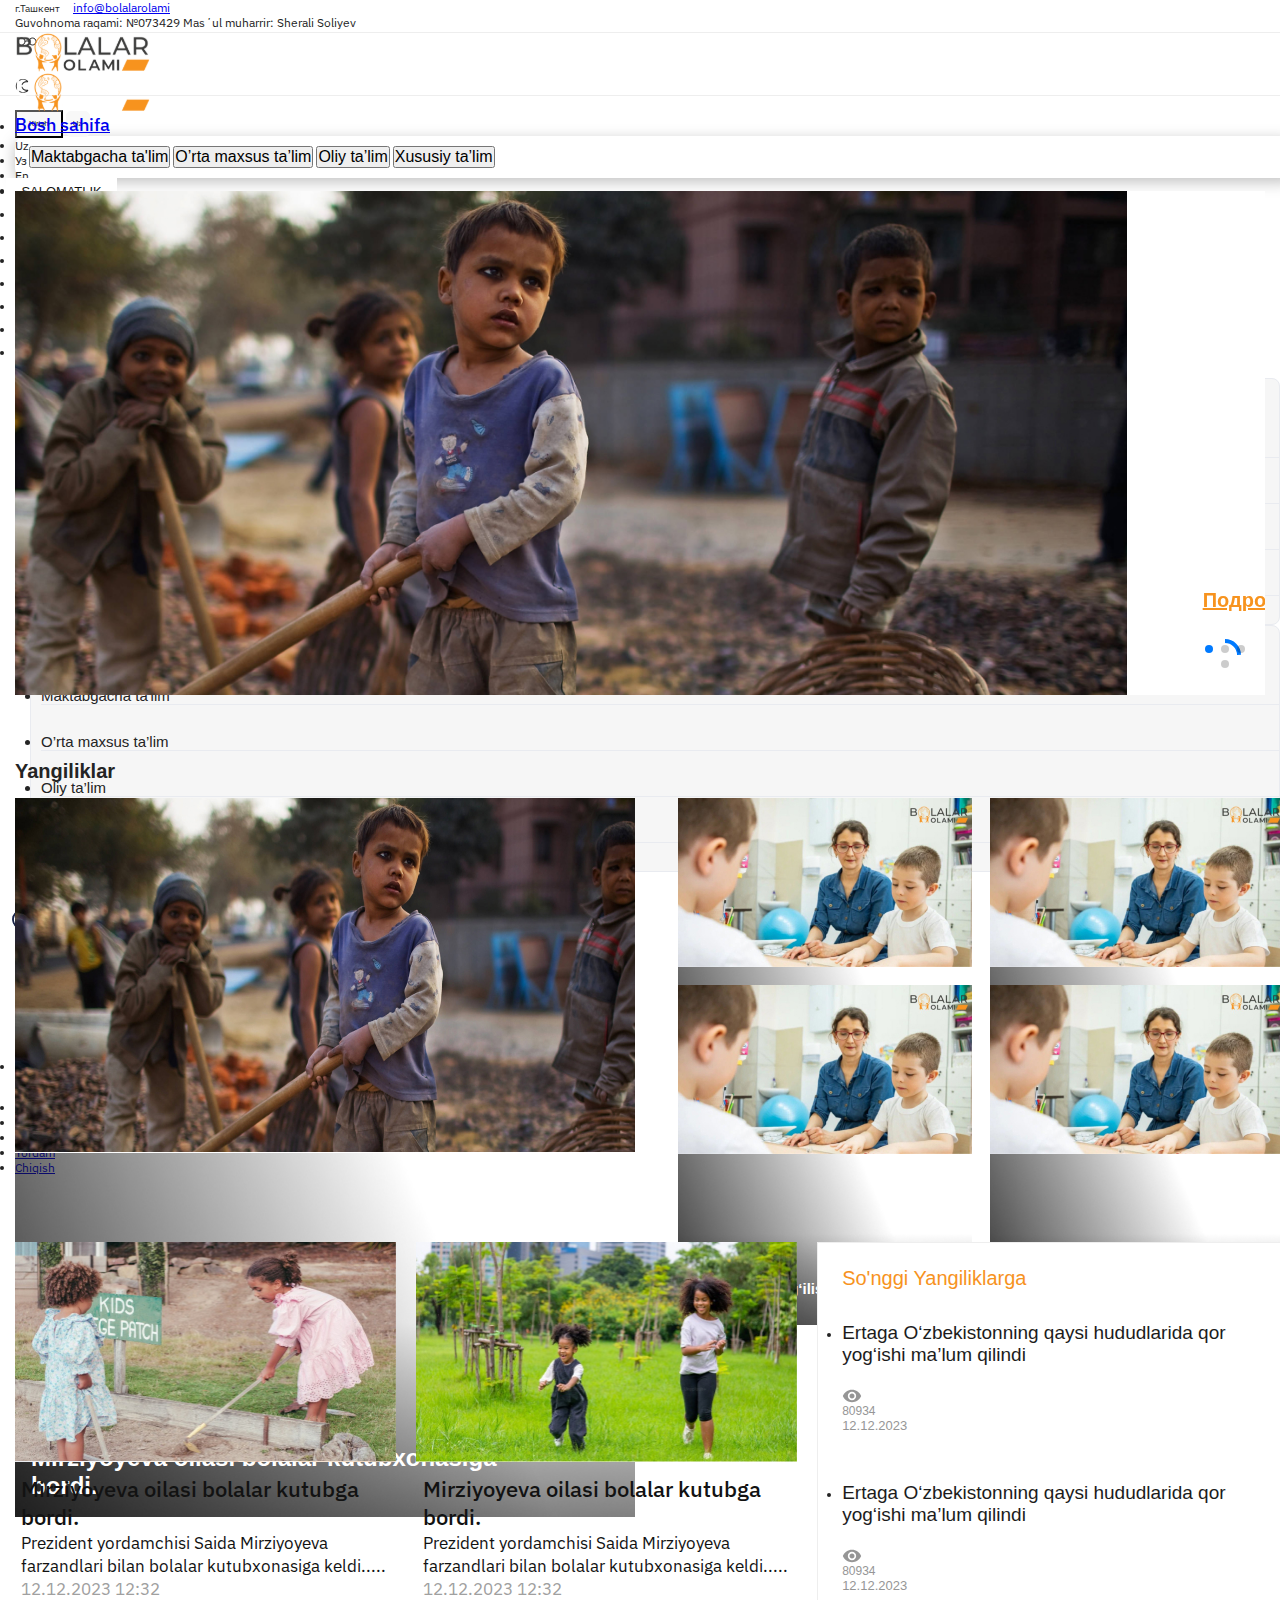
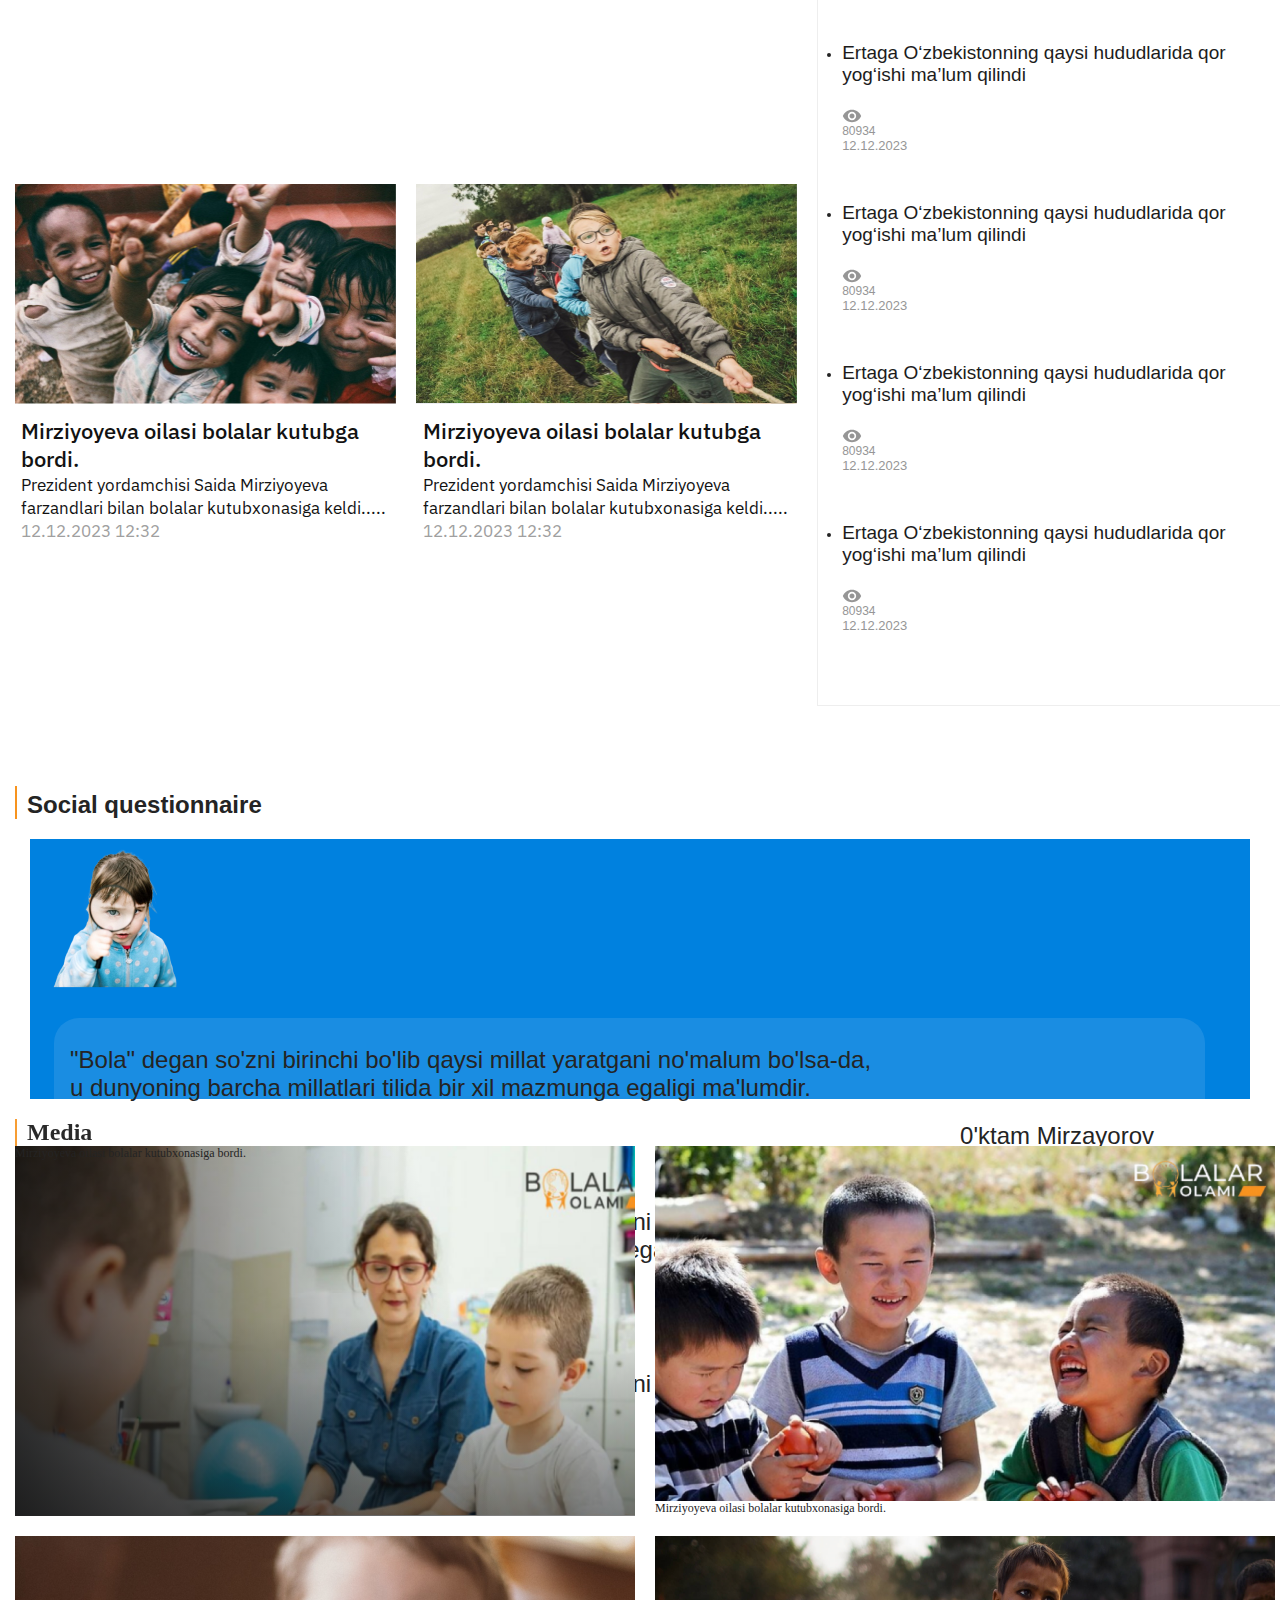
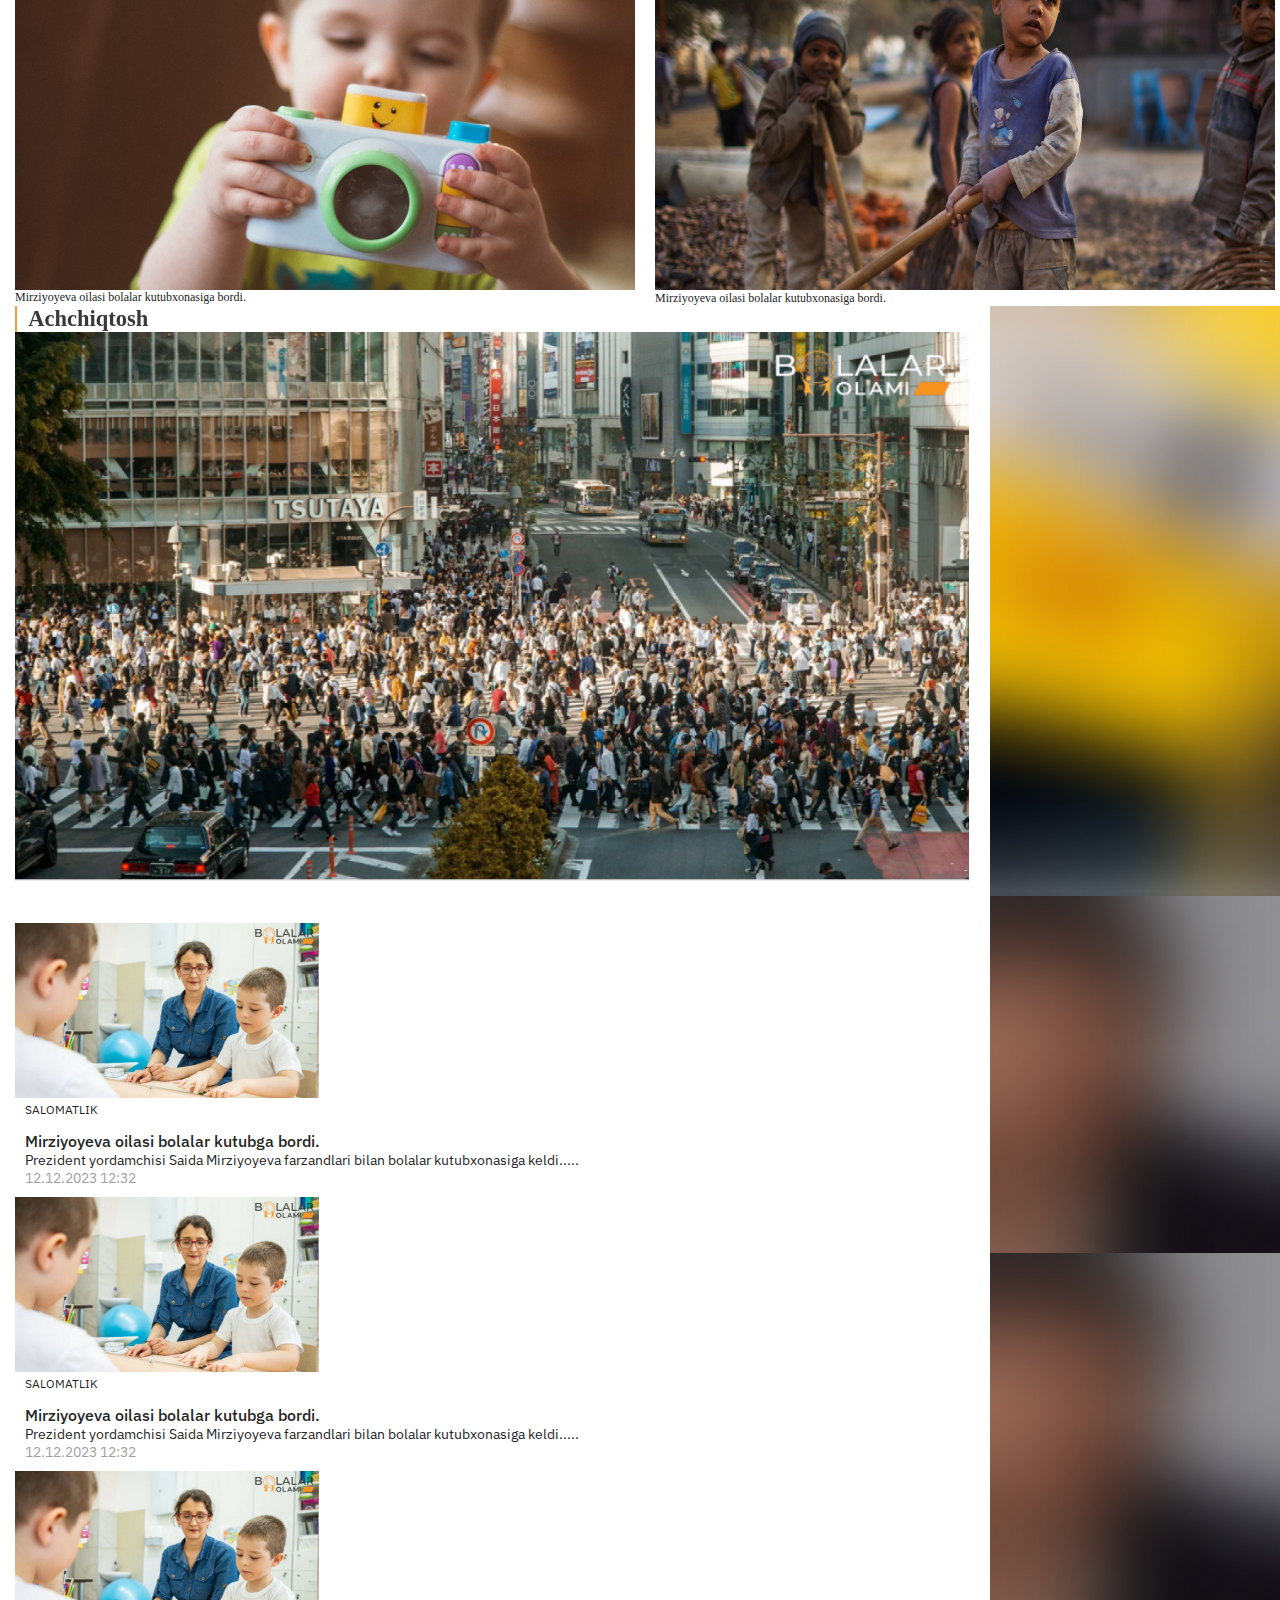
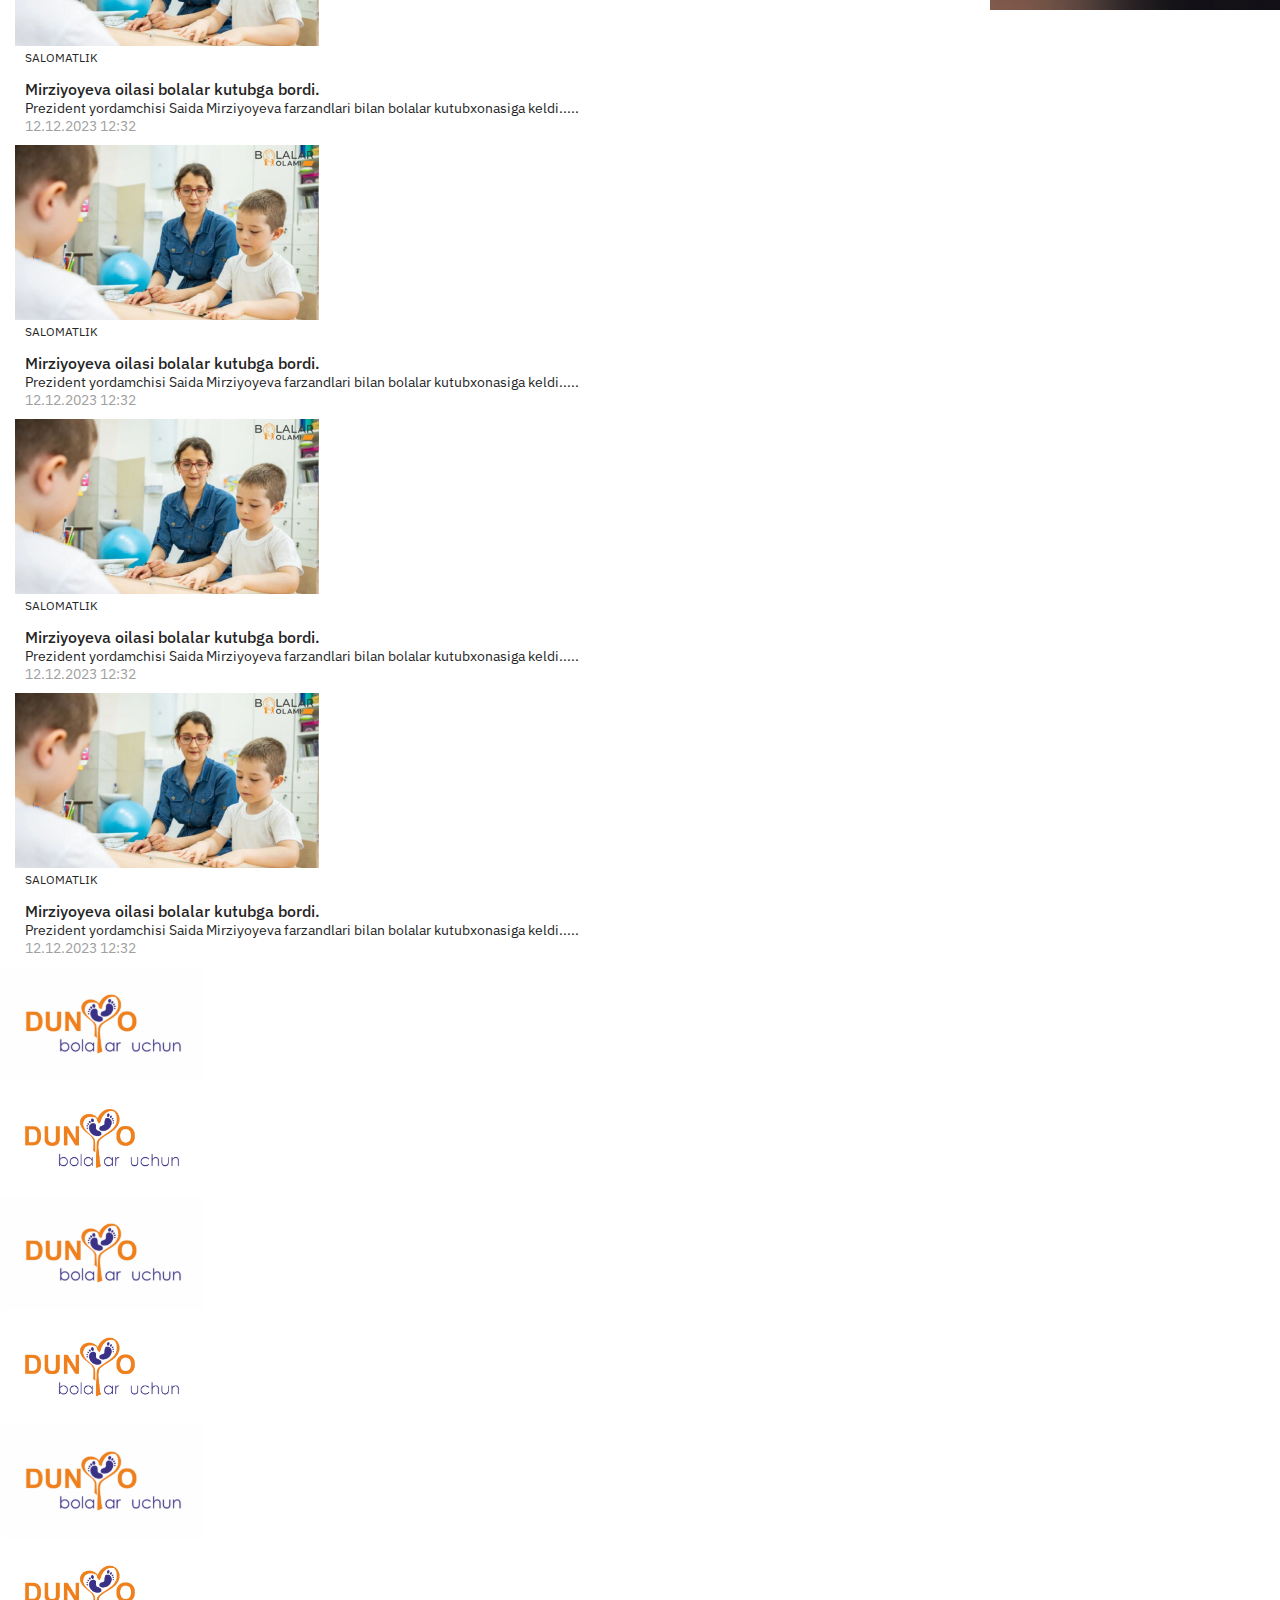
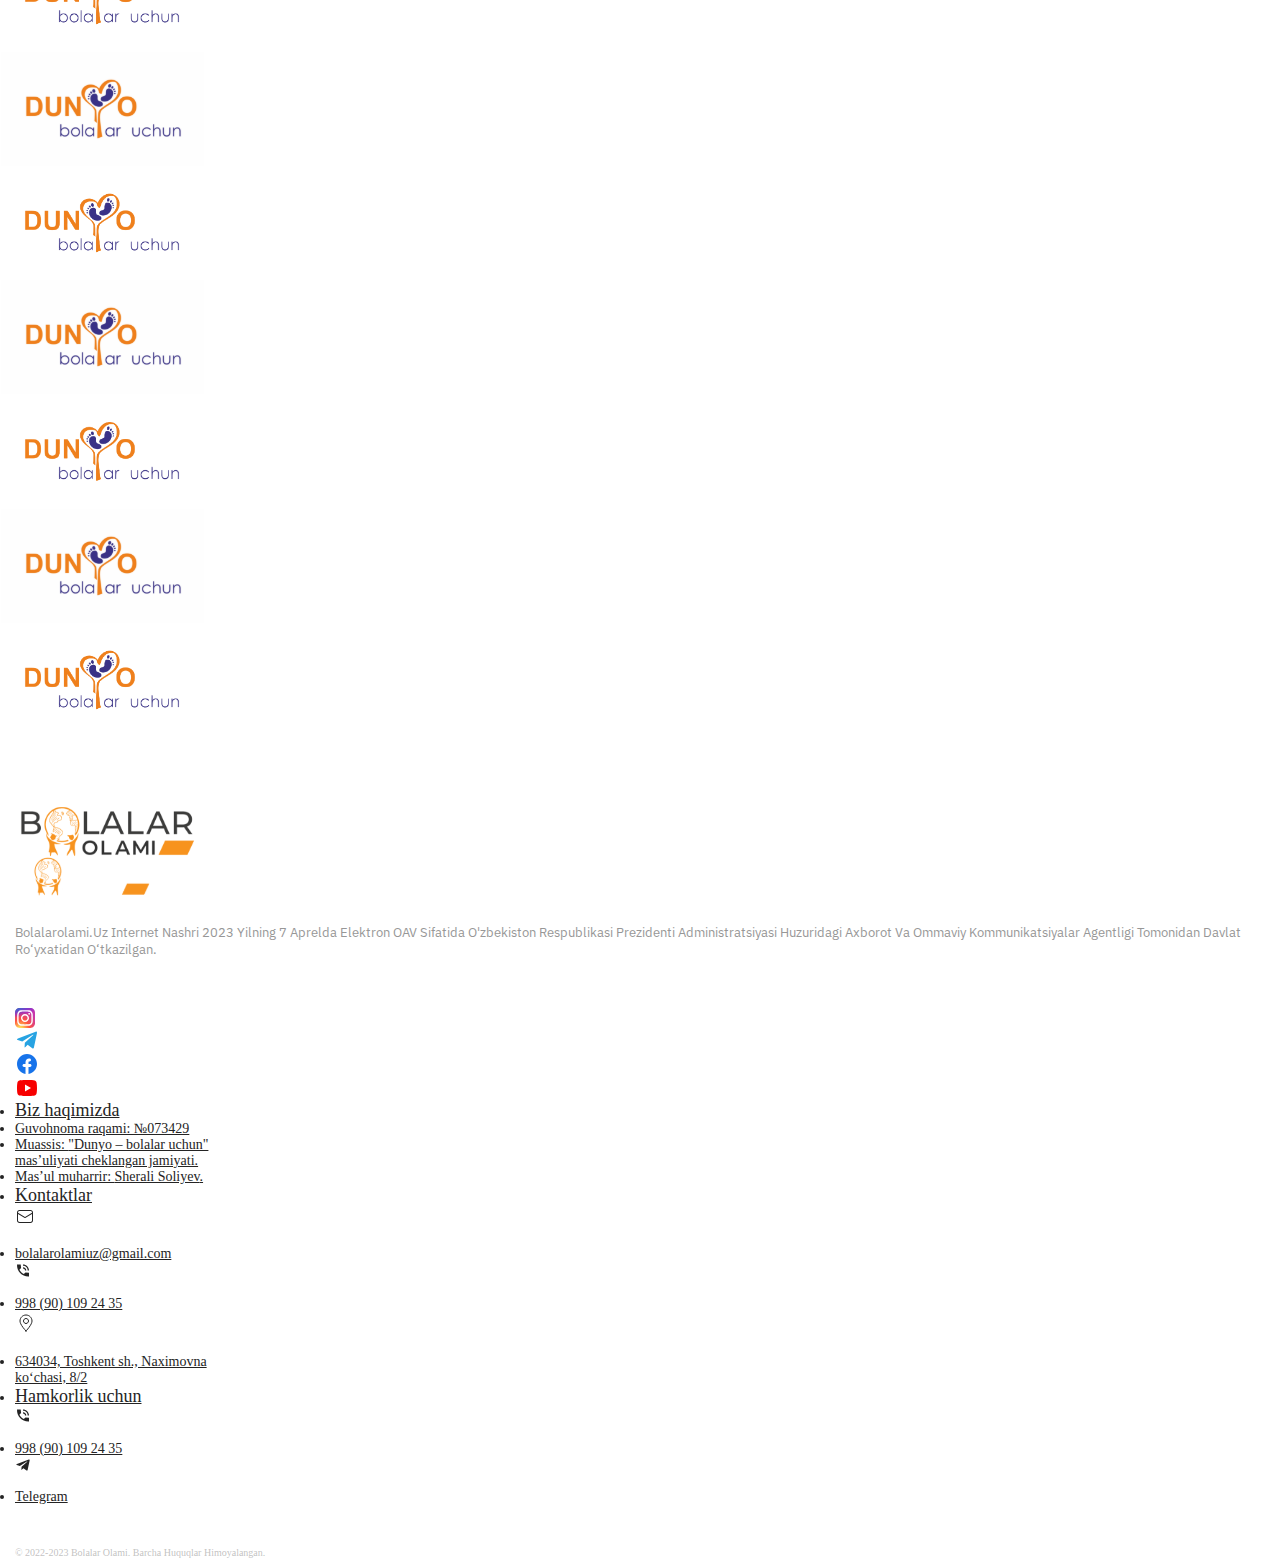
==== index.html @ acb2be0b "intial commit" ====
<!DOCTYPE html>
<html lang="en" data-mdb-theme="light">

<head>
    <meta charset="UTF-8">
    <meta name="viewport" content="width=device-width, initial-scale=1, minimum-scale=1, maximum-scale=1" />
    <title> Bolalar olami</title>
    <!-- Font Awesome -->
    <link href="https://cdnjs.cloudflare.com/ajax/libs/font-awesome/6.0.0/css/all.min.css" rel="stylesheet" />
    <!-- MDB -->
    <link href="https://cdnjs.cloudflare.com/ajax/libs/mdb-ui-kit/7.1.0/mdb.min.css" rel="stylesheet" />
    <!-- fonts  -->
    <link rel="preconnect" href="https://fonts.googleapis.com">
    <link rel="preconnect" href="https://fonts.gstatic.com" crossorigin>
    <link href="https://fonts.googleapis.com/css2?family=IBM+Plex+Sans:wght@400;500;600;700&display=swap"
        rel="stylesheet">
    <!-- carusel -->
    <link rel="stylesheet" href="https://cdn.jsdelivr.net/npm/swiper@11/swiper-bundle.min.css" />
    <!-- css -->
    <link rel="stylesheet" href="scss/style.css">


</head>


<body class="darkMode-body bg-light">
    <header class="header fixed-top darkMode">
        <div class="header__wrapper ">
            <!-- header top navbar -->
            <div class="container header__top d-flex justify-content-between align-items-center">
                <div class="header__top-left ">
                    <span class="header__info-text">г.Ташкент</span>
                    <a class="link-opacity-75-hover" href="#">info@bolalarolami</a>
                </div>
                <div class="header__top-right d-flex align-items-center">
                    <div class="header__top-texts d-none d-md-flex  ">
                        <span class="darkMode">Guvohnoma raqami: №073429</span>
                        <span class="darkMode">Masʼul muharrir: Sherali Soliyev</span>
                    </div>
                    <div class="header__top-menuList d-flex align-items-center" style="gap: 16px;">
                        <img src="./images/glasses.svg" alt="glasses icon" class="lightIcon d-block " />
                        <img src="./images/glasses_d.svg" alt="glasses icon" class="darkIcon d-none " />
                        <div id="themingSwitcher">
                            <img src="./images/moon.svg" alt="moon icon" class="lightIcon d-block cur" />
                            <img src="./images/moon_d.svg" alt="moon icon" class="darkIcon d-none " />
                        </div>
                        <button type="button" class="header__top-mainBtn btn d-xl-none shadow-0 darkMode-btn"
                            data-mdb-ripple-init>Kirish</button>
                        <select class="header__top-btn darkMode-btn d-xl-none" aria-label="Default select example">
                            <option selected value="1">Uz</option>
                            <option value="2">Уз</option>
                            <option value="3">En</option>
                            <option value="4">Ру</option>
                        </select>
                        <ul class="header__top-list d-none d-xl-flex align-items-center list-unstyled m-0"
                            style="gap: 10px;">
                            <li class="header__top-item darkMode">Uz</li>
                            <li class="header__top-item darkMode">Уз</li>
                            <li class="header__top-item darkMode">En</li>
                            <li class="header__top-item darkMode">Ру</li>
                        </ul>
                    </div>
                </div>
            </div>


            <!-- header bottom navbar -->
            <nav class="header__navbar navbar navbar-expand-xl navbar-light shadow-0 darkMode">
                <div class="container  darkMode">
                    <!-- brand -->
                    <a class="navbar-brand m-0" href="#">
                        <img src="./images/logo.svg" class="lightIcon d-block" height="29" alt="bolalar olami Logo"
                            loading="lazy" />
                        <img src="./images/logo_d.svg" class="darkIcon d-none" height="29" alt="bolalar olami Logo"
                            loading="lazy" />
                    </a>

                    <!-- middle -->
                    <div class="darkMode navbar-collapse header__navbar-middle collapse" id="navbarTogglerDemo02">

                        <!-- navbar list -->
                        <ul class="darkMode navbar-nav d-none d-xl-flex justify-content-center w-100">
                            <li class="nav-item position-relative darkMode">
                                <a class="nav-link" href="#">Bosh sahifa</a>
                                <div class="darkMode d-none item-menu list-group list-group-light position-absolute">
                                    <button type="button" class="list-group-item list-group-item-action  border-0 ">
                                        Maktabgacha ta'lim
                                    </button>
                                    <button type="button" class="list-group-item list-group-item-action border-0">
                                        O’rta maxsus ta’lim
                                    </button>
                                    <button type="button" class="list-group-item list-group-item-action border-0">
                                        Oliy ta’lim
                                    </button>
                                    <button type="button" class="list-group-item list-group-item-action border-0">
                                        Xususiy ta’lim
                                    </button>
                                </div>
                            </li>
                            <li class="nav-item">
                                <a class="nav-link" href="#">Yangiliklar</a>
                            </li>
                            <li class="nav-item">
                                <a class="nav-link" href="#">Ta'lim</a>
                            </li>
                            <li class="nav-item">
                                <a class="nav-link" href="#">Salomatlik</a>
                            </li>
                            <li class="nav-item">
                                <a class="nav-link" href="#">Huquqiy klinika</a>
                            </li>
                            <li class="nav-item">
                                <a class="nav-link" href="#">Achchiqtosh</a>
                            </li>
                            <li class="nav-item">
                                <a class="nav-link" href="#">Media</a>
                            </li>
                            <li class="nav-item">
                                <a class="nav-link" href="#">Foydali</a>
                            </li>
                            <li class="nav-item">
                                <a class="nav-link" href="#">Kutubxona</a>
                            </li>
                        </ul>

                        <!-- accordion -->
                        <div class="darkMode accordion container my-3 d-flex flex-column d-xl-none left-0 "
                            style="gap: 12px;" id="accordionExample">
                            <div class="accordion-item darkMode-btn">
                                <h2 class="accordion-header" id="1">
                                    <button data-mdb-collapse-init class="darkMode rounded-3 accordion-button shadow-0 "
                                        type="button" data-mdb-toggle="collapse" data-mdb-target="#collapseOne"
                                        aria-expanded="true" aria-controls="collapseOne">
                                        Yangiliklar
                                    </button>
                                </h2>
                                <div id="collapseOne" class="accordion-collapse collapse border-0" aria-labelledby="1"
                                    data-mdb-parent="#accordionExample">
                                    <ul class="accordion-body list-unstyled">
                                        <li>Maktabgacha ta'lim</li>
                                        <li>O’rta maxsus ta’lim</li>
                                        <li>Oliy ta’lim</li>
                                        <li>Xususiy ta’lim</li>
                                    </ul>
                                </div>
                            </div>
                            <div class="accordion-item darkMode-btn">
                                <h2 class="accordion-header" id="1">
                                    <button data-mdb-collapse-init class="darkMode rounded-3 accordion-button shadow-0 "
                                        type="button" data-mdb-toggle="collapse" data-mdb-target="#collapseOne1"
                                        aria-expanded="true" aria-controls="collapseOne1">
                                        Ta'lim
                                    </button>
                                </h2>
                                <div id="collapseOne1" class="accordion-collapse collapse border-0" aria-labelledby="1"
                                    data-mdb-parent="#accordionExample">
                                    <ul class="accordion-body list-unstyled">
                                        <li>Maktabgacha ta'lim</li>
                                        <li>O’rta maxsus ta’lim</li>
                                        <li>Oliy ta’lim</li>
                                        <li>Xususiy ta’lim</li>
                                    </ul>
                                </div>
                            </div>
                        </div>
                    </div>

                    <!-- right -->
                    <div class="header__navbar-right d-flex align-items-center darkMode">
                        <button type="button" class="darkMode-btn btn shadow-0 header__navbar-btn" data-mdb-ripple-init>
                            <img src="./images/search.svg" class="lightIcon d-block" alt="search icon">
                            <img src="./images/search_d.svg" class="darkIcon d-none" alt="search icon">
                        </button>
                        <button data-mdb-collapse-init
                            class="darkMode-btn navbar-toggler header__navbar-btn d-xl-none collapsed" type="button"
                            data-mdb-target="#navbarTogglerDemo02" aria-controls="navbarTogglerDemo02"
                            aria-expanded="false" aria-label="Toggle navigation">
                            <img src="./images/x.svg" alt="x icon" class="">
                            <img src="./images/menu.svg" alt="menu icon" class="d-none">
                        </button>
                        <!-- Avatar -->
                        <div class="dropdown">
                            <a data-mdb-dropdown-init class="dropdown-toggle d-flex align-items-center hidden-arrow"
                                href="#" id="navbarDropdownMenuAvatar" role="button" aria-expanded="false">
                                <img src="images/person.png" class="rounded-circle" height="35" alt="person"
                                    loading="lazy" />
                            </a>

                            <!-- width uzi 182px  -->
                            <ul class="dropdown-menu dropdown-menu-end" style="width: 192px;"
                                aria-labelledby="navbarDropdownMenuAvatar">
                                <li class="d-flex align-items-start" style="gap: 8px; padding: 10px 10px 4px 10px;">
                                    <img src="images/person.png" class="rounded-circle" height="35" alt="person"
                                        loading="lazy" />

                                    <div>
                                        <h4 class="m-0" style="font-size: 14px;  line-height: 20px;">Firdavs Muzaffarov
                                        </h4>
                                        <span style="color: rgba(36, 36, 36, 0.50); font-size: 11px; line-height: 20px;"
                                            class="darkMode-sp">info@gmail.com</span>
                                    </div>
                                </li>
                                <li>
                                <li>
                                    <a class="dropdown-item" href="#">Akaunt sozlamalari</a>
                                </li>
                                <li>
                                    <a class="dropdown-item" href="#">Qorong'i rejim</a>
                                </li>
                                <li>
                                    <a class="dropdown-item" href="#">Yordam</a>
                                </li>
                                <li>
                                    <a class="dropdown-item" href="#">Chiqish</a>
                                </li>
                            </ul>
                        </div>
                    </div>
                </div>
            </nav>
        </div>
    </header>
    <main>
        <section class="hero">
            <div class="container">
                <!-- Carousel wrapper -->
                <div class="swiper mySwiper">
                    <div class="swiper-wrapper">
                        <div class="swiper-slide">
                            <img src="images/hero_img.jpg" class="img-fluid h-100 w-100 " style="object-fit: cover;"
                                alt="hero image" />
                            <div class="carousel-caption ">
                                <div class="hero__pages d-flex align-items-center">
                                    <i class="fas fa-angle-left "></i>
                                    <span class=" hero__infoTy">3</span>
                                    <i class="fas fa-angle-right "></i>
                                    <span class="opacity-75 hero__infoTy-oth">12</span>
                                </div>
                                <div
                                    class="d-flex flex-column align-items-start flex-sm-row align-items-sm-end justify-content-sm-between">
                                    <h3 class="text-start hero__car-text">Yaponiyada tug‘ilishlar soni kamaydi</h3>
                                    <a class="btn text-white hero__link-btn d-flex align-items-center darkMode2"
                                        data-mdb-ripple-init href="#!" role="button">
                                        Подробнее
                                        <i class="fas fa-angle-right fa-sm mb-1"></i>
                                    </a>
                                </div>
                            </div>
                        </div>
                        <div class="swiper-slide"><img src="https://mdbcdn.b-cdn.net/img/Photos/Slides/img%20(22).webp"
                                class="img-fluid h-100 w-100 " alt="Sunset Over the City" />
                            <div class="carousel-caption ">
                                <div class="hero__pages d-flex align-items-center">
                                    <i class="fas fa-angle-left "></i>
                                    <span class=" hero__infoTy">3</span>
                                    <i class="fas fa-angle-right "></i>
                                    <span class="opacity-75 hero__infoTy-oth">12</span>
                                </div>
                                <div
                                    class="d-flex flex-column align-items-start flex-sm-row align-items-sm-end justify-content-sm-between">
                                    <h3 class="text-start hero__car-text">Yaponiyada tug‘ilishlar soni keskin kamaydi
                                    </h3>
                                    <a class="btn text-white hero__link-btn d-flex align-items-center darkMode2"
                                        data-mdb-ripple-init href="#!" role="button"> Подробнее <i
                                            class="fas fa-angle-right fa-sm mb-1"></i>
                                    </a>
                                </div>
                            </div>
                        </div>
                        <div class="swiper-slide">
                            <img src="https://mdbcdn.b-cdn.net/img/Photos/Slides/img%20(23).webp"
                                class="img-fluid h-100 w-100 " alt="Sunset Over the City" />
                            <div class="carousel-caption ">
                                <div class="hero__pages d-flex align-items-center">
                                    <i class="fas fa-angle-left "></i>
                                    <span class=" hero__infoTy">3</span>
                                    <i class="fas fa-angle-right "></i>
                                    <span class="opacity-75 hero__infoTy-oth">12</span>
                                </div>
                                <div
                                    class="d-flex flex-column align-items-start flex-sm-row align-items-sm-end justify-content-sm-between">
                                    <h3 class="text-start hero__car-text">Yaponiyada tug‘ilishlar soni keskin
                                        kamaydi
                                    </h3>
                                    <a class="btn text-white hero__link-btn d-flex align-items-center darkMode2"
                                        data-mdb-ripple-init href="#!" role="button">
                                        Подробнее
                                        <i class="fas fa-angle-right fa-sm mb-1"></i>
                                    </a>
                                </div>
                            </div>
                        </div>
                        <div class="swiper-slide">
                            <img src="https://mdbcdn.b-cdn.net/img/Photos/Slides/img%20(23).webp"
                                class="img-fluid h-100 w-100 " alt="Sunset Over the City" />
                            <div class="carousel-caption ">
                                <div class="hero__pages d-flex align-items-center">
                                    <i class="fas fa-angle-left "></i>
                                    <span class=" hero__infoTy">3</span>
                                    <i class="fas fa-angle-right "></i>
                                    <span class="opacity-75 hero__infoTy-oth">12</span>
                                </div>
                                <div
                                    class="d-flex flex-column align-items-start flex-sm-row align-items-sm-end justify-content-sm-between">
                                    <h3 class="text-start hero__car-text">Yaponiyada tug‘ilishlar soni keskin
                                        kamaydi
                                    </h3>
                                    <a class="btn text-white hero__link-btn d-flex align-items-center darkMode2"
                                        data-mdb-ripple-init href="#!" role="button">
                                        Подробнее
                                        <i class="fas fa-angle-right fa-sm mb-1"></i>
                                    </a>
                                </div>
                            </div>
                        </div>
                    </div>
                    <div class="autoplay-progress">
                        <svg viewBox="0 0 48 48">
                            <circle cx="24" cy="24" r="14"></circle>
                        </svg>
                        <div class="swiper-pagination"></div>
                    </div>
                </div>

            </div>
            </div>
        </section>
        <section class="news ">
            <div class="container">
                <h4 class="news__title darkMode-title">Yangiliklar</h4>
                <div class="news__wrapper">
                    <div class="news__left card bg-dark text-white news__cards  image-container w-100">
                        <img src="images/news1.jpg" class="card-img img-fluid h-100 rounded-0 " alt="Stony Beach" />
                        <div class="card-img-overlay rounded-0 ">
                            <h5 class="news__card-title">Mirziyoyeva oilasi bolalar
                                kutubxonasiga bordi.</h5>
                        </div>
                    </div>
                    <div class=" news__right">
                        <div class="card bg-dark text-white news__cards image-container w-100 ">
                            <img src="images/news2.jpg" class="card-img img-fluid h-100 rounded-0" alt="Stony Beach" />
                            <div class="card-img-overlay rounded-0">
                                <h5 class="news__card-title">Yaponiyada tug‘ilishlar soni keskin kamaydi</h5>
                            </div>
                        </div>
                        <div class="card bg-dark text-white news__cards image-container w-100 ">
                            <img src="images/news2.jpg" class="card-img img-fluid h-100 rounded-0" alt="Stony Beach" />
                            <div class="card-img-overlay rounded-0">
                                <h5 class="news__card-title">Yaponiyada tug‘ilishlar soni keskin kamaydi</h5>
                            </div>
                        </div>
                        <div class="card bg-dark text-white news__cards image-container w-100 ">
                            <img src="images/news2.jpg" class="card-img img-fluid h-100 rounded-0" alt="Stony Beach" />
                            <div class="card-img-overlay rounded-0">
                                <h5 class="news__card-title">Yaponiyada tug‘ilishlar soni keskin kamaydi</h5>
                            </div>
                        </div>
                        <div class="card bg-dark text-white news__cards image-container w-100 ">
                            <img src="images/news2.jpg" class="card-img img-fluid h-100 rounded-0" alt="Stony Beach" />
                            <div class="card-img-overlay rounded-0">
                                <h5 class="news__card-title">Yaponiyada tug‘ilishlar soni keskin kamaydi</h5>
                            </div>
                        </div>
                    </div>
                </div>
            </div>
        </section>
        <section class="lastNews">
            <div class="container">
                <div class="lastNews__wrapper ">
                    <div class="lastNews__left">
                        <div class="lastNews__left-inner card h-100 shadow-0 rounded-0 darkMode">
                            <div class="position-relative">
                                <img src="images/lastNew1.jpg" class="card-img-top rounded-0"
                                    alt="Hollywood Sign on The Hill" />
                                <span class="position-absolute lastNews__left-spLink darkMode">Salomatlik</span>
                            </div>
                            <div class="card-body d-flex flex-column">
                                <h5 class="card-title darkMode">Mirziyoyeva oilasi bolalar kutubga bordi.
                                </h5>
                                <p class="card-text darkMode">
                                    Prezident yordamchisi Saida Mirziyoyeva farzandlari bilan bolalar
                                    kutubxonasiga keldi.....
                                </p>
                                <span class="lastNews__left-sp darkMode-sp">12.12.2023 12:32</span>
                            </div>
                        </div>
                        <div class="lastNews__left-inner card h-100 shadow-0 rounded-0 darkMode">
                            <div class="position-relative">
                                <img src="images/lastNew2.jpg" class="card-img-top rounded-0"
                                    alt="Hollywood Sign on The Hill" />
                                <span class="position-absolute lastNews__left-spLink darkMode">Salomatlik</span>
                            </div>
                            <div class="card-body d-flex flex-column">
                                <h5 class="card-title darkMode">Mirziyoyeva oilasi bolalar kutubga bordi.
                                </h5>
                                <p class="card-text darkMode">
                                    Prezident yordamchisi Saida Mirziyoyeva farzandlari bilan bolalar
                                    kutubxonasiga keldi.....
                                </p>
                                <span class="lastNews__left-sp darkMode-sp">12.12.2023 12:32</span>
                            </div>
                        </div>
                        <div class="lastNews__left-inner card h-100 shadow-0 rounded-0 darkMode">
                            <div class="position-relative">
                                <img src="images/lastNew3.jpg" class="card-img-top rounded-0"
                                    alt="Hollywood Sign on The Hill" />
                                <span class="position-absolute lastNews__left-spLink darkMode">Salomatlik</span>
                            </div>
                            <div class="card-body d-flex flex-column">
                                <h5 class="card-title darkMode">Mirziyoyeva oilasi bolalar kutubga bordi.
                                </h5>
                                <p class="card-text darkMode">
                                    Prezident yordamchisi Saida Mirziyoyeva farzandlari bilan bolalar
                                    kutubxonasiga keldi.....
                                </p>
                                <span class="lastNews__left-sp darkMode-sp">12.12.2023 12:32</span>
                            </div>
                        </div>


                        <div class="lastNews__left-inner card h-100 shadow-0 rounded-0 darkMode">
                            <div class="position-relative">
                                <img src="images/lastNew4.jpg" class="card-img-top rounded-0"
                                    alt="Hollywood Sign on The Hill" />
                                <span class="position-absolute lastNews__left-spLink darkMode">Salomatlik</span>
                            </div>
                            <div class="card-body d-flex flex-column">
                                <h5 class="card-title darkMode">Mirziyoyeva oilasi bolalar kutubga bordi.
                                </h5>
                                <p class="card-text darkMode">
                                    Prezident yordamchisi Saida Mirziyoyeva farzandlari bilan bolalar
                                    kutubxonasiga keldi.....
                                </p>
                                <span class="lastNews__left-sp darkMode-sp">12.12.2023 12:32</span>
                            </div>
                        </div>

                    </div>
                    <div class="lastNews__right darkMode border-0">
                        <h4 class="lastNews__right-title ">So'nggi yangiliklarga</h4>
                        <ul class="lastNews__right-list list-unstyled darkMode">
                            <li class="border-bottom">
                                <p class="lastNews__right-text darkMode">Ertaga O‘zbekistonning qaysi hududlarida
                                    qor
                                    yog‘ishi ma’lum qilindi</p>
                                <div
                                    class=" lastNews__right-view d-flex justify-content-between align-items-center  darkMode-sp">
                                    <div class="d-flex align-items-center" style="gap: 7px;">
                                        <img src="./images/eye.svg" alt="eye icon">
                                        <span class="lastNews__right-sp darkMode-sp">80934</span>
                                    </div>
                                    <span
                                        class="lastNews__right-sp lastNews__right-spDate darkMode-sp">12.12.2023</span>
                                </div>
                            </li>
                            <li class="border-bottom">
                                <p class="lastNews__right-text darkMode">Ertaga O‘zbekistonning qaysi hududlarida qor
                                    yog‘ishi ma’lum qilindi</p>
                                <div
                                    class="lastNews__right-view d-flex justify-content-between align-items-center darkMode-sp">
                                    <div class="d-flex align-items-center" style="gap: 7px;">
                                        <img src="./images/eye.svg" alt="eye icon">
                                        <span class="lastNews__right-sp darkMode-sp">80934</span>
                                    </div>
                                    <span
                                        class="lastNews__right-sp lastNews__right-spDate darkMode-sp">12.12.2023</span>
                                </div>
                            </li>
                            <li class="border-bottom">
                                <p class="lastNews__right-text darkMode">Ertaga O‘zbekistonning qaysi hududlarida
                                    qor
                                    yog‘ishi ma’lum qilindi</p>
                                <div
                                    class=" lastNews__right-view d-flex justify-content-between align-items-center  darkMode-sp">
                                    <div class="d-flex align-items-center" style="gap: 7px;">
                                        <img src="./images/eye.svg" alt="eye icon">
                                        <span class="lastNews__right-sp darkMode-sp">80934</span>
                                    </div>
                                    <span
                                        class="lastNews__right-sp lastNews__right-spDate darkMode-sp">12.12.2023</span>
                                </div>
                            </li>
                            <li class="border-bottom">
                                <p class="lastNews__right-text darkMode">Ertaga O‘zbekistonning qaysi hududlarida
                                    qor
                                    yog‘ishi ma’lum qilindi</p>
                                <div
                                    class=" lastNews__right-view d-flex justify-content-between align-items-center  darkMode-sp">
                                    <div class="d-flex align-items-center" style="gap: 7px;">
                                        <img src="./images/eye.svg" alt="eye icon">
                                        <span class="lastNews__right-sp darkMode-sp">80934</span>
                                    </div>
                                    <span
                                        class="lastNews__right-sp lastNews__right-spDate darkMode-sp">12.12.2023</span>
                                </div>
                            </li>
                            <li class="border-bottom">
                                <p class="lastNews__right-text darkMode">Ertaga O‘zbekistonning qaysi hududlarida
                                    qor
                                    yog‘ishi ma’lum qilindi</p>
                                <div
                                    class=" lastNews__right-view d-flex justify-content-between align-items-center  darkMode-sp">
                                    <div class="d-flex align-items-center" style="gap: 7px;">
                                        <img src="./images/eye.svg" alt="eye icon">
                                        <span class="lastNews__right-sp darkMode-sp">80934</span>
                                    </div>
                                    <span
                                        class="lastNews__right-sp lastNews__right-spDate darkMode-sp">12.12.2023</span>
                                </div>
                            </li>
                            <li class="border-bottom">
                                <p class="lastNews__right-text darkMode">Ertaga O‘zbekistonning qaysi hududlarida
                                    qor
                                    yog‘ishi ma’lum qilindi</p>
                                <div
                                    class=" lastNews__right-view d-flex justify-content-between align-items-center  darkMode-sp">
                                    <div class="d-flex align-items-center" style="gap: 7px;">
                                        <img src="./images/eye.svg" alt="eye icon">
                                        <span class="lastNews__right-sp darkMode-sp">80934</span>
                                    </div>
                                    <span
                                        class="lastNews__right-sp lastNews__right-spDate darkMode-sp">12.12.2023</span>
                                </div>
                            </li>
                        </ul>
                    </div>
                </div>
            </div>
        </section>
        <section class="social">
            <div class="container">
                <h4 class="social__name-title darkMode-title">Social questionnaire</h4>
                <div class="container">
                    <div class="row social__qs-wrapper d-flex align-items-center justify-content-between">
                        <div class="col d-none col-sm-4 p-0 d-md-block image-container h-100">
                            <img src="./images/social.png" alt="social image" class="h-100 w-100">
                        </div>
                        <div id="carouselExampleSlidesOnly"
                            class="carousel slide position-static col col-md-8 p-0 social__qs-inner"
                            data-mdb-ride="carousel" data-mdb-carousel-init>
                            <div class=" carousel-inner text-light ">
                                <div class=" carousel-item social__qs active h-100">
                                    <p class="social__qs-text">"Bola" degan so'zni birinchi bo'lib qaysi millat
                                        yaratgani no'malum bo'lsa-da, u dunyoning barcha millatlari tilida bir xil
                                        mazmunga
                                        egaligi ma'lumdir.</p>
                                    <h4 class="social__qs-title">0'ktam Mirzayorov</h4>
                                </div>
                                <div class=" carousel-item social__qs h-100">
                                    <p class="social__qs-text">"Bola" degan so'zni birinchi bo'lib qaysi millat
                                        yaratgani no'malum bo'lsa-da, u dunyoning barcha millatlari tilida bir xil
                                        mazmunga egaligi</p>
                                    <h4 class="social__qs-title">0'ktam Mirzayorov</h4>
                                </div>
                                <div class=" carousel-item social__qs h-100">
                                    <p class="social__qs-text">"Bola" degan so'zni birinchi bo'lib qaysi millat
                                        yaratgani no'malum bo'lsa-da, u dunyoning barcha millatlari tilida bir xil
                                        mazmunga.</p>
                                    <h4 class="social__qs-title">0'ktam Mirzayorov</h4>
                                </div>
                            </div>
                        </div>

                    </div>
                </div>
            </div>
        </section>
        <!-- Media -->
        <section class="container" style="margin-bottom: 50px;">
            <div>
                <h4 class="media__title fw-bold darkMode-title">Media</h4>
                <div class="media__card">
                    <div class="position-relative media__card-img w-100 h-100">
                        <!-- <img class="img-fluid media__card--img w-100" src="./images/media-img1.png" alt="media-img1"> -->
                        <p class="media__text position-absolute fw-bold fs-4 text-white">
                            Mirziyoyeva oilasi bolalar kutubxonasiga bordi.
                        </p>
                    </div>

                    <div class="position-relative media__card-img2 w-100 h-100">
                        <img class="img-fluid w-100" src="./images/media-img2.png" alt="media-img2">
                        <p class="media__text position-absolute fw-bold fs-4 text-white">
                            Mirziyoyeva oilasi bolalar kutubxonasiga bordi.
                        </p>
                    </div>


                    <div class="position-relative media__card-img3 w-100 h-100">
                        <img class="img-fluid w-100" src="./images/media-img3.png" alt="media-img3">
                        <p class="media__text position-absolute fw-bold fs-4 text-white">
                            Mirziyoyeva oilasi bolalar kutubxonasiga bordi.
                        </p>
                    </div>
                    <div class="position-relative media__card-img4 w-100 h-100">
                        <img class="img-fluid w-100" src="./images/media-img4.png" alt="media-img4">
                        <p class="media__text position-absolute fw-bold fs-4 text-white">
                            Mirziyoyeva oilasi bolalar kutubxonasiga bordi.
                        </p>
                    </div>
                </div>

            </div>
        </section>
        <!-- Achchiqtosh -->
        <section class="container">
            <div class="achchiqtosh mt-5 mb-5">
                <div class="achchiqtosh__card-box10 d-flex flex-column">
                    <h4 class="achchiqtosh__title fw-bold darkMode-title">Achchiqtosh</h4>
                    <div class="position-relative">
                        <img class="achchiqtosh-img1 img-fluid" src="./images/achchiqtosh-img1.png"
                            alt="achchiqtosh-img1">
                        <p class="achchiqtosh__posi-text position-absolute fw-bold">
                            Mirziyoyeva oilasi bolalar kutubxonasiga bordi.
                        </p>
                    </div>
                    <div class="achchiqtosh__card d-flex  mb-4 mt-3" style="gap:17px ;">
                        <div class="darkMode achchiqtosh__card-box1 achchiqtosh__card-box bg-white">
                            <div class="position-relative">
                                <img class="img-fluid w-100" src="./images/achchiqtosh-img2.png" alt="achchiqtosh-img2">
                                <p class="darkMode achchiqtosh__text position-absolute fw-normal">SALOMATLIK</p>
                            </div>
                            <div class="achchiqtosh__info darkMode">
                                <p class="darkMode-title achchiqtosh__info-text fw-medium">
                                    Mirziyoyeva oilasi bolalar kutubga bordi.
                                </p>
                                <p class="darkMode-title achchiqtosh__info-text1 fw-normal">
                                    Prezident yordamchisi Saida Mirziyoyeva farzandlari bilan bolalar kutubxonasiga
                                    keldi.....
                                </p>
                                <p class="darkMode-sp achchiqtosh__info-time fw-normal">
                                    12.12.2023 12:32
                                </p>
                            </div>
                        </div>
                        <div class="darkMode achchiqtosh__card-box2 achchiqtosh__card-box bg-white position-relative">
                            <div class="position-relative">
                                <img class="img-fluid w-100" src="./images/achchiqtosh-img2.png" alt="achchiqtosh-img2">
                                <p class="darkMode achchiqtosh__text position-absolute fw-normal">SALOMATLIK</p>
                            </div>
                            <div class="achchiqtosh__info darkMode">
                                <p class="darkMode-title achchiqtosh__info-text fw-medium fs-6">
                                    Mirziyoyeva oilasi bolalar kutubga bordi.
                                </p>
                                <p class="darkMode-title achchiqtosh__info-text1 fw-normal">
                                    Prezident yordamchisi Saida Mirziyoyeva farzandlari bilan bolalar kutubxonasiga
                                    keldi.....
                                </p>
                                <p class="darkMode-sp achchiqtosh__info-time fw-normal">
                                    12.12.2023 12:32
                                </p>
                            </div>
                        </div>
                        <div class="darkMode achchiqtosh__card-box3 achchiqtosh__card-box bg-white position-relative">
                            <div class="position-relative">
                                <img class="img-fluid w-100" src="./images/achchiqtosh-img2.png" alt="achchiqtosh-img2">
                                <p class="darkMode achchiqtosh__text position-absolute fw-normal">SALOMATLIK</p>
                            </div>
                            <div class="achchiqtosh__info darkMode">
                                <p class="darkMode-title achchiqtosh__info-text fw-medium fs-6">
                                    Mirziyoyeva oilasi bolalar kutubga bordi.
                                </p>
                                <p class="darkMode-title achchiqtosh__info-text1 fw-normal">
                                    Prezident yordamchisi Saida Mirziyoyeva farzandlari bilan bolalar kutubxonasiga
                                    keldi.....
                                </p>
                                <p class="darkMode-sp achchiqtosh__info-time fw-normal">
                                    12.12.2023 12:32
                                </p>
                            </div>
                        </div>
                    </div>
                    <div class="achchiqtosh__card1 d-flex" style="gap: 17px;">
                        <div class="darkMode achchiqtosh__card-box4 achchiqtosh__card-box bg-white position-relative">
                            <div class="position-relative">
                                <img class="img-fluid w-100" src="./images/achchiqtosh-img2.png" alt="achchiqtosh-img2">
                                <p class="darkMode achchiqtosh__text position-absolute fw-normal">SALOMATLIK</p>
                            </div>
                            <div class="achchiqtosh__info darkMode">
                                <p class="darkMode-title achchiqtosh__info-text fw-medium fs-6">
                                    Mirziyoyeva oilasi bolalar kutubga bordi.
                                </p>
                                <p class="darkMode-title achchiqtosh__info-text1 fw-normal">
                                    Prezident yordamchisi Saida Mirziyoyeva farzandlari bilan bolalar kutubxonasiga
                                    keldi.....
                                </p>
                                <p class="darkMode-sp achchiqtosh__info-time fw-normal">
                                    12.12.2023 12:32
                                </p>
                            </div>
                        </div>
                        <div class="darkMode achchiqtosh__card-box5 achchiqtosh__card-box bg-white position-relative">
                            <div class="position-relative">
                                <img class="img-fluid w-100" src="./images/achchiqtosh-img2.png" alt="achchiqtosh-img2">
                                <p class="darkMode achchiqtosh__text position-absolute fw-normal">SALOMATLIK</p>
                            </div>
                            <div class="achchiqtosh__info darkMode">
                                <p class="darkMode-title achchiqtosh__info-text fw-medium fs-6">
                                    Mirziyoyeva oilasi bolalar kutubga bordi.
                                </p>
                                <p class="darkMode-title achchiqtosh__info-text1 fw-normal">
                                    Prezident yordamchisi Saida Mirziyoyeva farzandlari bilan bolalar kutubxonasiga
                                    keldi.....
                                </p>
                                <p class="darkMode-sp achchiqtosh__info-time fw-normal">
                                    12.12.2023 12:32
                                </p>
                            </div>
                        </div>
                        <div class="darkMode achchiqtosh__card-box6 achchiqtosh__card-box bg-white position-relative">
                            <div class="position-relative">
                                <img class="img-fluid w-100" src="./images/achchiqtosh-img2.png" alt="achchiqtosh-img2">
                                <p class="darkMode achchiqtosh__text position-absolute fw-normal">SALOMATLIK</p>
                            </div>
                            <div class="achchiqtosh__info darkMode">
                                <p class="darkMode-title achchiqtosh__info-text fw-medium fs-6">
                                    Mirziyoyeva oilasi bolalar kutubga bordi.
                                </p>
                                <p class="darkMode-title achchiqtosh__info-text1 fw-normal">
                                    Prezident yordamchisi Saida Mirziyoyeva farzandlari bilan bolalar kutubxonasiga
                                    keldi.....
                                </p>
                                <p class="darkMode-sp achchiqtosh__info-time fw-normal">
                                    12.12.2023 12:32
                                </p>
                            </div>
                        </div>
                    </div>
                </div>
                <aside>
                    <div class="d-flex flex-column  row-gap-3">
                        <img class="img-fluid achchiqtosh__card-box7" src="./images/reklama-img.png" alt="reklama-img">
                        <img class="img-fluid achchiqtosh__card-box8" src="./images/reklama-img1.png"
                            alt="reklama-img1">
                        <img class="img-fluid achchiqtosh__card-box9" src="./images/reklama-img1.png"
                            alt="reklama-img1">
                    </div>
                </aside>
            </div>
        </section>
        <section class="dunyo-img-card bg-white darkMode">
            <div class="dunyo-img-box d-flex justify-content-between gap-5 overflow-y-auto darkMode">
                <img src="./images/dunyoBola-img.svg" alt="dunyoBola-img" class="lightIcon d-block img-fluid" />
                <img src="./images/dunyoBola-img-dark1.jpg" alt="dunyoBola-img"
                    class="darkIcon d-none darkMode img-fluid" style="width: 204px;" />
                <img src="./images/dunyoBola-img.svg" alt="dunyoBola-img" class="lightIcon d-block img-fluid" />
                <img src="./images/dunyoBola-img-dark1.jpg" alt="dunyoBola-img"
                    class="darkIcon d-none darkMode img-fluid" style="width: 204px;" />
                <img src="./images/dunyoBola-img.svg" alt="dunyoBola-img" class="lightIcon d-block img-fluid" />
                <img src="./images/dunyoBola-img-dark1.jpg" alt="dunyoBola-img"
                    class="darkIcon d-none darkMode img-fluid" style="width: 204px;" />
                <img src="./images/dunyoBola-img.svg" alt="dunyoBola-img" class="lightIcon d-block img-fluid" />
                <img src="./images/dunyoBola-img-dark1.jpg" alt="dunyoBola-img"
                    class="darkIcon d-none darkMode img-fluid" style="width: 204px;" />
                <img src="./images/dunyoBola-img.svg" alt="dunyoBola-img" class="lightIcon d-block img-fluid" />
                <img src="./images/dunyoBola-img-dark1.jpg" alt="dunyoBola-img"
                    class="darkIcon d-none darkMode img-fluid" style="width: 204px;" />
                <img src="./images/dunyoBola-img.svg" alt="dunyoBola-img" class="lightIcon d-block img-fluid" />
                <img src="./images/dunyoBola-img-dark1.jpg" alt="dunyoBola-img"
                    class="darkIcon d-none darkMode img-fluid" style="width: 204px;" />
            </div>
            <!-- <div>
                <div class="row d-flex align-items-center justify-content-between">
                    <div id="carouselExampleSlidesOnly" class="carousel slide position-static" data-mdb-ride="carousel"
                        data-mdb-carousel-init>
                        <div class=" carousel-inner">
                            <div class=" carousel-item  active h-100">
                                <img src="./images/dunyoBola-img.svg" alt="dunyoBola-img"
                                    class="lightIcon d-block img-fluid" />
                                <img src="./images/dunyoBola-img-dark1.jpg" alt="dunyoBola-img"
                                    class="darkIcon d-none darkMode img-fluid" style="width: 204px;" />
                            </div>
                            <div class=" carousel-item  active h-100">
                                <img src="./images/dunyoBola-img.svg" alt="dunyoBola-img"
                                    class="lightIcon d-block img-fluid" />
                                <img src="./images/dunyoBola-img-dark1.jpg" alt="dunyoBola-img"
                                    class="darkIcon d-none darkMode img-fluid" style="width: 204px;" />
                            </div>
                            <div class=" carousel-item  active h-100">
                                <img src="./images/dunyoBola-img.svg" alt="dunyoBola-img"
                                    class="lightIcon d-block img-fluid" />
                                <img src="./images/dunyoBola-img-dark1.jpg" alt="dunyoBola-img"
                                    class="darkIcon d-none darkMode img-fluid" style="width: 204px;" />
                            </div>
                            <div class=" carousel-item  active h-100">
                                <img src="./images/dunyoBola-img.svg" alt="dunyoBola-img"
                                    class="lightIcon d-block img-fluid" />
                                <img src="./images/dunyoBola-img-dark1.jpg" alt="dunyoBola-img"
                                    class="darkIcon d-none darkMode img-fluid" style="width: 204px;" />
                            </div>
                            <div class=" carousel-item  active h-100">
                                <img src="./images/dunyoBola-img.svg" alt="dunyoBola-img"
                                    class="lightIcon d-block img-fluid" />
                                <img src="./images/dunyoBola-img-dark1.jpg" alt="dunyoBola-img"
                                    class="darkIcon d-none darkMode img-fluid" style="width: 204px;" />
                            </div>
                            <div class=" carousel-item  active h-100">
                                <img src="./images/dunyoBola-img.svg" alt="dunyoBola-img"
                                    class="lightIcon d-block img-fluid" />
                                <img src="./images/dunyoBola-img-dark1.jpg" alt="dunyoBola-img"
                                    class="darkIcon d-none darkMode img-fluid" style="width: 204px;" />
                            </div>
                        </div>
                    </div>
                </div>
            </div> -->
        </section>
    </main>

    <!-- footer -->
    <footer class="darkMode bg-white" style="margin-top: 30px;">
        <div class="footer container">
            <div class="footer__card row">
                <div class="col">
                    <a href="#">
                        <img src="./images/footer-logo.svg" class="lightIcon d-block img-fluid" alt="bolalar olami Logo"
                            loading="lazy" />
                        <img src="./images/logo_d.svg" class="darkIcon d-none img-fluid" alt="bolalar olami Logo"
                            loading="lazy" />
                    </a>
                    <p class="footer__text text-body-secondary fw-normal">
                        Bolalarolami.Uz Internet Nashri 2023 Yilning 7 Aprelda Elektron OAV Sifatida O'zbekiston
                        Respublikasi Prezidenti Administratsiyasi Huzuridagi Axborot Va Ommaviy Kommunikatsiyalar
                        Agentligi Tomonidan Davlat Ro‘yxatidan O‘tkazilgan.
                    </p>
                    <div class="d-flex" style="margin-top: 50px; gap: 22px;">
                        <a href="#"> <img src="./images/instagram-logo.svg" alt="instagram-logo"></a>
                        <a href="#"><img src="./images/telegram-logo.svg" alt="telegram-logo"> </a>
                        <a href="#"> <img src="./images/facebook-logo.svg" alt="facebook-logo"></a>
                        <a href="#"> <img src="./images/youtube-logo.svg" alt="youtube-logo"></a>
                    </div>
                </div>
                <div class="col">
                    <ul class="footer__list list-unstyled d-flex flex-column" style="gap: 24px;">
                        <li><a class="footer__link text-decoration-none fw-bold darkMode-title" href="#">Biz
                                haqimizda</a>
                        </li>
                        <li>
                            <a class="footer__link1 fw-bold darkMode-title" href="#">Guvohnoma raqami: <span
                                    class="fw-normal">
                                    №073429</span></a>
                        </li>
                        <li>
                            <a class="footer__link1 fw-bold darkMode-title" href="#">Muassis: <span
                                    class="fw-normal">"Dunyo – bolalar
                                    uchun" <br> masʼuliyati cheklangan jamiyati.</span></a>
                        </li>
                        <li>
                            <a class="footer__link1 fw-bold darkMode-title" href="#">Masʼul muharrir: <span
                                    class="fw-normal">Sherali
                                    Soliyev</span>.</a>
                        </li>
                    </ul>
                </div>
                <div class="col">
                    <ul class="list-unstyled d-flex flex-column" style="gap: 24px;">
                        <li>
                            <a class="footer__link text-decoration-none fw-bold darkMode-title" href="#">Kontaktlar</a>
                        </li>
                        <li class="d-flex align-items-center" style="gap: 6px;">
                            <img src="./images/mail-icon.svg" alt="mail-icon" class="lightIcon d-block" />
                            <img src="./images/email-dark.svg" alt="email-dark icon" class="darkIcon d-none" />


                            <a class="footer__link1 fw-normal darkMode-title" href="#"> bolalarolamiuz@gmail.com</a>
                        </li>
                        <li class="d-flex" style="gap: 14px;">
                            <img src="./images/phone-icon.svg" alt="phone-icon" class="lightIcon d-block" />
                            <img src="./images/tell-dark.svg" alt="tell-dark icon" class="darkIcon d-none" />
                            <a class="footer__link1 fw-normal darkMode-title" href="#">998 (90) 109 24 35</a>
                        </li>
                        <li class="d-flex align-items-start" style="gap: 6px;">
                            <img src="./images/location-icon.svg" alt="location-icon" class="lightIcon d-block " />
                            <img src="./images/gps-dark.svg" alt="gps-dark icon" class="darkIcon d-none " />
                            <a class="footer__link1 fw-normal darkMode-title" href="#">634034, Toshkent sh., Naximovna
                                <br> ko‘chasi,
                                8/2</a>
                        </li>
                    </ul>
                </div>
                <div class="col">
                    <ul class="list-unstyled d-flex flex-column" style="gap: 24px;">
                        <li>
                            <a class="footer__link text-decoration-none fw-bold darkMode-title" href="#">Hamkorlik
                                uchun</a>
                        </li>
                        <li class="d-flex" style="gap: 14px;">
                            <img src="./images/phone-icon.svg" alt="phone-icon" class="lightIcon d-block " />
                            <img src="./images/tell-dark.svg" alt="tell-dark icon" class="darkIcon d-none " />
                            <a class="footer__link1 fw-normal darkMode-title" href="#">998 (90) 109 24 35</a>
                        </li>
                        <li class="d-flex" style="gap: 13px;">
                            <img src="./images/telegram-icon.svg" alt="telegram-icon" class="lightIcon d-block " />
                            <img src="./images/telegram-dark.svg" alt="telegram-dark icon" class="darkIcon d-none " />
                            <a class="footer__link1 fw-normal darkMode-title" href="#">Telegram</a>
                        </li>

                    </ul>
                </div>
            </div>

            <div style="margin-top: 20px;">
                <p class="footer__co-text text-center fw-normal darkMode-sp">
                    © 2022-2023 Bolalar Olami. Barcha huquqlar himoyalangan.
                </p>
            </div>
        </div>
    </footer>
    <!-- carusel -->
    <script src="https://cdn.jsdelivr.net/npm/swiper@11/swiper-bundle.min.js"></script>

    <!-- MDB -->
    <script type="text/javascript"
        src="https://cdnjs.cloudflare.com/ajax/libs/mdb-ui-kit/7.1.0/mdb.umd.min.js"></script>
    <script src="main.js"></script>
</body>

</html>
---- scss/style.css ----
@charset "UTF-8";
@font-face {
  font-family: "Helvetica Bold Oblique";
  src: url("./fonts/Helvetica/Helvetica-BoldOblique.woff2") format("woff2"), url("./fonts/Helvetica/Helvetica-BoldOblique.woff") format("woff");
  font-weight: bold;
  font-style: normal;
  font-display: swap;
}
@font-face {
  font-family: "Helvetica";
  src: url("./fonts/Helvetica/Helvetica-Bold.woff2") format("woff2"), url("./fonts/Helvetica/Helvetica-Bold.woff") format("woff");
  font-weight: bold;
  font-style: normal;
  font-display: swap;
}
@font-face {
  font-family: "Helvetica";
  src: url("./fonts/Helvetica/Helvetica_cyr-Oblique.woff2") format("woff2"), url("./fonts/Helvetica/Helvetica_cyr-Oblique.woff") format("woff");
  font-weight: normal;
  font-style: normal;
  font-display: swap;
}
@font-face {
  font-family: "Helvetica";
  src: url("./fonts/Helvetica/Helvetica_cyr-BoldOblique.woff2") format("woff2"), url("./fonts/Helvetica/Helvetica_cyr-BoldOblique.woff") format("woff");
  font-weight: bold;
  font-style: normal;
  font-display: swap;
}
@font-face {
  font-family: "Helvetica";
  src: url("./fonts/Helvetica/Helvetica-Light.woff2") format("woff2"), url("./fonts/Helvetica/Helvetica-Light.woff") format("woff");
  font-weight: 300;
  font-style: normal;
  font-display: swap;
}
@font-face {
  font-family: "Helvetica";
  src: url("./fonts/Helvetica/Helvetica-Regular.woff2") format("woff2"), url("./fonts/Helvetica/Helvetica-Regular.woff") format("woff");
  font-weight: normal;
  font-style: normal;
  font-display: swap;
}
@font-face {
  font-family: "Helvetica Oblique";
  src: url("./fonts/Helvetica/Helvetica-Oblique.woff2") format("woff2"), url("./fonts/Helvetica/Helvetica-Oblique.woff") format("woff");
  font-weight: normal;
  font-style: normal;
  font-display: swap;
}
@font-face {
  font-family: "Helvetica Light Oblique";
  src: url("./fonts/Helvetica/Helvetica-LightOblique.woff2") format("woff2"), url("./fonts/Helvetica/Helvetica-LightOblique.woff") format("woff");
  font-weight: 300;
  font-style: normal;
  font-display: swap;
}
@font-face {
  font-family: "BBC Reith Sans";
  src: url("./fonts/BBC/BBCReithSans-Bold.woff2") format("woff2"), url("./fonts/BBC/BBCReithSans-Bold.woff") format("woff");
  font-weight: bold;
  font-style: normal;
  font-display: swap;
}
@font-face {
  font-family: "BBC Reith Sans XBold";
  src: url("./fonts/BBC/BBCReithSans-XBold.woff2") format("woff2"), url("./fonts/BBC/BBCReithSans-XBold.woff") format("woff");
  font-weight: bold;
  font-style: normal;
  font-display: swap;
}
@font-face {
  font-family: "BBC Reith Sans";
  src: url("./fonts/BBC/BBCReithSans-BoldItalic.woff2") format("woff2"), url("./fonts/BBC/BBCReithSans-BoldItalic.woff") format("woff");
  font-weight: bold;
  font-style: italic;
  font-display: swap;
}
@font-face {
  font-family: "BBC Reith Sans";
  src: url("./fonts/BBC/BBCReithSans-Italic.woff2") format("woff2"), url("./fonts/BBC/BBCReithSans-Italic.woff") format("woff");
  font-weight: normal;
  font-style: italic;
  font-display: swap;
}
@font-face {
  font-family: "BBC Reith Sans";
  src: url("./fonts/BBC/BBCReithSans-LightItalic.woff2") format("woff2"), url("./fonts/BBC/BBCReithSans-LightItalic.woff") format("woff");
  font-weight: 300;
  font-style: italic;
  font-display: swap;
}
@font-face {
  font-family: "BBC Reith Sans";
  src: url("./fonts/BBC/BBCReithSans-Medium.woff2") format("woff2"), url("./fonts/BBC/BBCReithSans-Medium.woff") format("woff");
  font-weight: 500;
  font-style: normal;
  font-display: swap;
}
@font-face {
  font-family: "BBC Reith Sans Cd";
  src: url("./fonts/BBC/BBCReithSansCd-Regular.woff2") format("woff2"), url("./fonts/BBC/BBCReithSansCd-Regular.woff") format("woff");
  font-weight: normal;
  font-style: normal;
  font-display: swap;
}
@font-face {
  font-family: "BBC Reith Sans";
  src: url("./fonts/BBC/BBCReithSans-Light.woff2") format("woff2"), url("./fonts/BBC/BBCReithSans-Light.woff") format("woff");
  font-weight: 300;
  font-style: normal;
  font-display: swap;
}
@font-face {
  font-family: "BBC Reith Sans";
  src: url("./fonts/BBC/BBCReithSans-Regular.woff2") format("woff2"), url("./fonts/BBC/BBCReithSans-Regular.woff") format("woff");
  font-weight: normal;
  font-style: normal;
  font-display: swap;
}
@font-face {
  font-family: "BBC Reith Sans Cd";
  src: url("./fonts/BBC/BBCReithSansCd-Bold.woff2") format("woff2"), url("./fonts/BBC/BBCReithSansCd-Bold.woff") format("woff");
  font-weight: bold;
  font-style: normal;
  font-display: swap;
}
@font-face {
  font-family: "BBC Reith Sans";
  src: url("./fonts/BBC/BBCReithSans-MediumItalic.woff2") format("woff2"), url("./fonts/BBC/BBCReithSans-MediumItalic.woff") format("woff");
  font-weight: 500;
  font-style: italic;
  font-display: swap;
}
@font-face {
  font-family: "BBC Reith Sans XBold";
  src: url("./fonts/BBC/BBCReithSans-XBoldItalic.woff2") format("woff2"), url("./fonts/BBC/BBCReithSans-XBoldItalic.woff") format("woff");
  font-weight: bold;
  font-style: italic;
  font-display: swap;
}
/* GENERAL */
* {
  margin: 0;
  padding: 0;
  box-sizing: border-box;
}

html {
  height: 100%;
  scroll-behavior: smooth;
}

body {
  display: flex;
  flex-direction: column;
  height: 100%;
  color: #242424;
  background-color: #fff !important;
  overflow-x: hidden;
  font-family: "IBM Plex Sans", sans-serif;
  font-size: 12px;
  font-style: normal;
  font-weight: 400;
  line-height: normal;
}

.bg-light {
  background-color: #fff !important;
}

img {
  display: block;
  height: auto;
}

/* STICKY FOOTER */
.site-main {
  flex-grow: 1;
}

[data-mdb-theme=dark] .darkMode-body {
  background: #1C1C1C !important;
}

[data-mdb-theme=dark] .darkMode {
  color: #DBDBDB !important;
  background: #242424 !important;
}

[data-mdb-theme=dark] .darkMode-btn {
  color: #DBDBDB !important;
  background: #242424 !important;
  border: 1px solid rgba(222, 222, 222, 0.2) !important;
}

[data-mdb-theme=dark] .darkMode2 {
  background: #242424 !important;
}

[data-mdb-theme=dark] .darkMode-sp {
  color: #A0A0A0 !important;
}

[data-mdb-theme=dark] .darkMode-title {
  color: #DBDBDB !important;
}

.visually-hidden {
  position: fixed;
  transform: scale(0);
}

.container {
  margin: 0 auto !important;
  padding: 0 13.5px !important;
  max-width: 100% !important;
  width: 100% !important;
}

@media only screen and (min-width: 376px) {
  .container {
    margin: 0 auto !important;
    padding: 0 15px !important;
    max-width: 758px !important;
    width: 100% !important;
  }
}
@media only screen and (min-width: 1200px) {
  .container {
    margin: 0 auto !important;
    padding: 0 15px !important;
    max-width: 1310px !important;
    width: 100% !important;
  }
}
#navbarTogglerDemo02 {
  padding: 0 !important;
}

.header {
  background-color: #fff;
}
.header__info-text {
  font-size: 10px;
  margin-right: 10px !important;
  line-height: 13.3px;
}
.header__top {
  height: 32px;
}
.header__top-right {
  gap: 30px;
}
.header__top-btn {
  padding: 6px;
  background: #F8F8F8;
  text-align: center;
  font-size: 7.8px;
  font-weight: 500;
  line-height: 12px;
  color: #242424;
  font-family: "BBC Reith Sans", sans-serif;
  border-radius: 5px;
  outline: none;
  -webkit-appearance: none;
     -moz-appearance: none;
          appearance: none;
  border: 1px solid #F8F8F8 !important;
  cursor: pointer;
}
.header__top-mainBtn {
  padding: 6px 12px;
  background: #F8F8F8;
  text-align: center;
  font-size: 7.8px;
  font-weight: 500;
  line-height: 12px;
}
.header__navbar {
  height: 64px;
  border-bottom: 1px solid #EEE;
  border-top: 1px solid #EEE;
}
.header__navbar .navbar-nav {
  gap: 24PX;
}
.header__navbar .nav-link {
  font-size: 18px;
  font-weight: 500;
  padding: 0 !important;
}
.header__navbar .item-menu {
  min-width: 172px !important;
  padding: 10px 14px;
  flex-direction: column;
  align-items: flex-start;
  gap: 10px;
  border-radius: 10px;
  background: #FFF;
  box-shadow: 0px 4px 15px 0px rgba(0, 0, 0, 0.25);
}
.header__navbar .item-menu button {
  padding: 0;
  font-size: 16px;
  font-weight: 500;
  transition: 0.5s all;
}
.header__navbar .item-menu button:hover {
  color: rgba(7, 7, 7, 0.2941176471);
}
.header__navbar .nav-item {
  padding: 0;
}
.header__navbar .nav-item:hover .item-menu {
  display: inline-flex !important;
}
.header__navbar-middle {
  position: absolute;
  top: 63px;
  left: 0;
  background: #ffffff;
  width: 100vw;
}
.header__navbar-middle .accordion-item {
  border: 1px solid #E9EBF0;
  border-radius: 8px;
  background: #F6F6F6;
}
.header__navbar-middle .accordion-item:nth-child(1) {
  margin-top: 16px;
}
.header__navbar-middle .accordion-item:last-child {
  margin-bottom: 47px;
}
.header__navbar-middle .accordion-button {
  background: #F6F6F6;
  padding: 20px 10px;
  color: #242424;
  font-size: 15px;
  font-weight: 500;
}
.header__navbar-middle .accordion-body {
  display: flex;
  flex-direction: column;
  gap: 20px;
  margin: 0;
  padding: 0 0 32px 10px;
}
.header__navbar-middle .accordion-body li {
  font-family: "BBC Reith Sans", sans-serif;
  font-size: 15px;
  padding-bottom: 8px;
  border-bottom: 1px solid #E9EBF0;
}
.header__navbar-right {
  gap: 16px;
}
.header__navbar-right .collapsed img:nth-child(1) {
  display: none !important;
}
.header__navbar-right .collapsed img:nth-child(2) {
  display: block !important;
}
.header__navbar-btn {
  display: flex;
  align-items: center;
  justify-content: center;
  padding: 0;
  width: 39px;
  height: 39px;
  flex-shrink: 0;
  border-radius: 4px;
  border: 1px solid #E6ECF8 !important;
  background: #FFF;
}

@media only screen and (min-width: 376px) {
  .header__top {
    height: 32px;
  }
  .header__top-texts {
    gap: 14px;
  }
  .header__top-texts span {
    font-size: 10px;
    color: #777;
    font-family: "BBC Reith Sans", sans-serif;
  }
  .header__navbar-middle .accordion-item:last-child {
    margin-bottom: 28px;
  }
  .header__navbar-middle .accordion-body {
    gap: 28px;
    padding: 0 0 28px 10px;
  }
  .header__navbar-middle .accordion-body li {
    padding-bottom: 0;
  }
}
@media only screen and (min-width: 1200px) {
  .header__top-texts {
    gap: 42px;
  }
  .header__top-texts span {
    font-size: 12px;
    color: #242424;
    font-family: "IBM Plex Sans", sans-serif;
  }
  .header__navbar-middle {
    padding: 0;
    position: static;
  }
}
.navigate {
  margin-top: 108px;
}
.navigate .breadcrumb {
  padding: 5.6px;
  margin-bottom: 9px;
}
.navigate .breadcrumb-item {
  position: relative;
  padding-left: 8.96px;
}
.navigate .breadcrumb-item:first-child {
  padding-left: 0;
}
.navigate .breadcrumb-item a {
  color: #242424;
  font-feature-settings: "clig" off, "liga" off;
  font-family: "BBC Reith Sans", sans-serif;
  font-size: 8px;
  text-transform: capitalize;
}
.navigate .breadcrumb .breadcrumb-item.active {
  color: rgba(62, 50, 50, 0.5);
  font-feature-settings: "clig" off, "liga" off;
  font-family: "BBC Reith Sans", sans-serif;
  font-size: 8px;
  text-transform: capitalize;
}
.navigate .breadcrumb-item + .breadcrumb-item::before {
  position: absolute;
  float: none;
  padding-right: 0;
  color: none;
  content: " ";
  background-image: url(../images/right_c.svg);
  background-size: contain;
  background-repeat: no-repeat;
  width: 8.96px;
  height: 6px;
  top: 1px;
  left: 1px;
}

@media only screen and (min-width: 1200px) {
  .navigate .breadcrumb {
    padding: 10px;
    margin-bottom: 17px;
  }
  .navigate .breadcrumb-item {
    padding-left: 15px;
  }
  .navigate .breadcrumb-item a {
    font-size: 12px;
  }
  .navigate .breadcrumb .breadcrumb-item.active {
    font-size: 12px;
  }
  .navigate .breadcrumb-item + .breadcrumb-item::before {
    width: 16px;
    height: 12px;
    top: 1px;
    left: 0;
  }
}
.hero {
  margin-top: 95px;
}
.hero #carouselMaterialStyle,
.hero .carousel-item {
  height: 282px;
}
.hero .carousel-indicators {
  margin: 0 auto !important;
  display: block;
  max-width: 100% !important;
  padding: 0 16px;
  left: -5px;
  bottom: 41% !important;
}
.hero .carousel-indicators button {
  width: 5px;
  height: 5px;
}
.hero .carousel-caption {
  margin: 0 auto !important;
  display: block;
  max-width: 100% !important;
  padding: 0 16px;
  left: 0;
  right: 0;
  bottom: 25px;
}
.hero__car-text {
  font-family: "BBC Reith Sans", sans-serif;
  color: #FFF;
  font-size: 18px;
  font-weight: 700;
  max-width: 240px;
  margin-top: 37px;
  margin-bottom: 0;
}
.hero__link-btn {
  font-family: "BBC Reith Sans", sans-serif;
  color: #F7931E !important;
  font-weight: 700;
  border-radius: 2px;
  background: #FFF !important;
  margin-top: 10px;
  font-size: 16px;
  gap: 10px;
  padding: 4px 13px !important;
  text-transform: capitalize;
}
.hero__link-btn i {
  margin-top: 7px;
}
.hero__pages {
  gap: 3.2px;
}
.hero__pages i {
  padding-top: 3px;
  color: #FFF;
  font-size: 5.514px;
  font-weight: 700;
  letter-spacing: -0.394px;
}
.hero__infoTy {
  font-family: "BBC Reith Sans", sans-serif;
  color: #FFF;
  font-size: 5.514px;
  font-weight: 700;
  letter-spacing: -0.394px;
}
.hero__infoTy-oth {
  color: #FFF;
  font-family: "BBC Reith Sans", sans-serif;
  font-size: 5.514px;
  font-weight: 700;
  letter-spacing: -0.394px;
}
.hero .darkIcon,
.hero .lightIcon {
  cursor: pointer;
}
.hero .swiper {
  width: 100%;
  height: 100%;
}
.hero .swiper-slide {
  text-align: center;
  font-size: 18px;
  background: #fff;
  display: flex;
  justify-content: center;
  align-items: center;
}
.hero .swiper-slide img {
  display: block;
  width: 100%;
  height: 100%;
  -o-object-fit: cover;
     object-fit: cover;
}
.hero .autoplay-progress {
  position: absolute;
  right: 16px;
  bottom: 16px;
  z-index: 10;
  width: 48px;
  height: 48px;
  display: flex;
  align-items: center;
  justify-content: center;
  font-weight: bold;
  color: var(--swiper-theme-color);
}
.hero .autoplay-progress svg {
  --progress: 0;
  position: absolute;
  left: 0;
  top: 0px;
  z-index: 10;
  width: 100%;
  height: 100%;
  stroke-width: 4px;
  stroke: var(--swiper-theme-color);
  fill: none;
  stroke-dashoffset: calc(125.6 * (1 - var(--progress)));
  stroke-dasharray: 125.6;
  transform: rotate(-90deg);
}

@media only screen and (min-width: 376px) {
  .hero #carouselMaterialStyle,
  .hero .carousel-item {
    height: 310px !important;
  }
  .hero .carousel-indicators {
    bottom: 39% !important;
  }
  .hero .carousel-indicators button {
    width: 7px;
    height: 7px;
  }
  .hero .carousel-caption {
    padding: 0 16px;
    left: 0;
    bottom: 29px;
  }
  .hero__pages {
    gap: 4.3px;
  }
  .hero__pages i {
    padding-top: 2px;
    font-size: 7.467px;
    letter-spacing: -0.533px;
  }
  .hero__infoTy {
    font-size: 7.467px;
    letter-spacing: -0.533px;
  }
  .hero__infoTy-oth {
    font-size: 7.467px;
    letter-spacing: -0.533px;
  }
}
@media only screen and (min-width: 576px) {
  .hero .carousel-indicators {
    bottom: 26% !important;
  }
}
@media only screen and (min-width: 768px) {
  .hero .carousel-indicators {
    bottom: 33% !important;
  }
  .hero__car-text {
    max-width: 325px;
    font-size: 24px;
    margin-top: 49px;
  }
}
@media only screen and (min-width: 1200px) {
  .hero #carouselMaterialStyle,
  .hero .carousel-item {
    height: 568px !important;
  }
  .hero .carousel-indicators {
    bottom: 34% !important;
  }
  .hero .carousel-indicators button {
    width: 10px;
    height: 10px;
  }
  .hero .carousel-caption {
    bottom: 52.91px;
  }
  .hero__pages {
    gap: 8px;
  }
  .hero__pages i {
    padding-top: 2px;
    font-size: 14px;
    letter-spacing: -1px;
  }
  .hero__car-text {
    font-size: 44px;
    max-width: 610px;
    margin-top: 91px;
  }
  .hero__link-btn {
    font-size: 20px;
    gap: 59px;
    padding: 14px 25px !important;
  }
  .hero__infoTy {
    font-size: 14px;
    letter-spacing: -1px;
  }
  .hero__infoTy-oth {
    font-size: 14px;
    letter-spacing: -1px;
  }
}
.news {
  margin-top: 20px;
}
.news__wrapper {
  display: grid;
  grid-template-columns: 1fr;
  gap: 20px;
}
.news__right {
  display: grid;
  grid-template-columns: 1fr;
  gap: 20px;
}
.news__title {
  font-family: "BBC Reith Sans", sans-serif;
  font-size: 16px;
  font-weight: 700;
  margin-bottom: 27px;
}
.news__cards {
  height: 202px;
}
.news__card-title {
  font-family: "BBC Reith Sans", sans-serif;
  color: #FFF;
  font-size: 17px;
  font-weight: 700;
  margin-top: 136px;
  max-width: 301px;
  margin-bottom: 0;
}
.news .card-img-overlay {
  background-image: url(../images/rectangle.png);
  background-size: cover;
  background-repeat: no-repeat;
  padding: 18px 12px;
}

@media only screen and (min-width: 376px) {
  .news {
    margin-top: 40px;
  }
  .news__title {
    margin-bottom: 10px;
  }
}
@media only screen and (min-width: 768px) {
  .news__wrapper {
    display: grid;
    grid-template-columns: 348px 1fr;
    grid-template-rows: 1fr;
    gap: 32px;
  }
  .news__right {
    display: grid;
    grid-template-columns: 1fr 1fr;
    gap: 10px 14px;
  }
  .news__right .news__cards {
    height: 95.5px;
  }
  .news__card-title:nth-child(1) {
    max-width: 301px;
    font-size: 15px;
    margin-top: 143px;
  }
  .news__right .news__card-title {
    margin-top: 66px;
    max-width: 145px;
    font-size: 8.538px;
  }
  .news .card-img-overlay {
    padding: 5.5px 7px;
  }
}
@media only screen and (min-width: 769px) {
  .news {
    margin-top: 65px;
  }
  .news__title {
    margin-bottom: 15px;
  }
}
@media only screen and (min-width: 1200px) {
  .news__wrapper {
    grid-template-columns: 620px 1fr;
    gap: 43px;
  }
  .news__right {
    display: grid;
    grid-template-columns: 1fr 1fr;
    gap: 18px;
  }
  .news__title {
    font-size: 20px;
  }
  .news__wrapper .news__cards {
    height: 355px;
  }
  .news__wrapper .card-img-overlay {
    padding: 17px 16px;
  }
  .news__right .news__cards {
    height: 168px;
    max-width: 294px;
  }
  .news__card-title:nth-child(1) {
    font-size: 24.004px;
    margin-top: 274px;
    max-width: 530px !important;
  }
  .news__right .news__card-title {
    margin-top: 115px;
    max-width: 253.7px;
    font-size: 15px;
  }
  .news__right .card-img-overlay {
    padding: 11px 9.5px;
  }
}
.lastNews {
  margin-top: 20px;
}
.lastNews__wrapper {
  display: grid;
  grid-template-columns: 1fr;
  gap: 20px;
}
.lastNews__right {
  order: 1;
  padding: 17.72px 0px 5.782px 17.72px;
  border: 0.719px solid #EEE;
  background: #FFF;
}
.lastNews__right-title {
  color: #F7931E;
  font-family: "BBC Reith Sans", sans-serif;
  font-size: 14.386px;
  font-weight: 500;
  text-transform: capitalize;
  margin-bottom: 22.768px;
}
.lastNews__right-list {
  display: flex;
  flex-direction: column;
  gap: 31.65px;
}
.lastNews__right-text {
  color: #1C1C1C;
  font-family: "BBC Reith Sans", sans-serif;
  font-size: 13.667px;
  font-weight: 400;
  margin-bottom: 5.75px;
  max-width: 95%;
}
.lastNews__right-view {
  margin-bottom: 5px;
}
.lastNews__right-sp {
  color: #969696;
  font-family: "BBC Reith Sans", sans-serif;
  font-size: 8.632px;
  font-weight: 400;
  text-transform: uppercase;
}
.lastNews__right-sp:nth-child(1) {
  margin-bottom: 4px !important;
  font-size: 15px;
}
.lastNews__right-spDate {
  margin-right: 20px;
  font-size: 9.351px;
}
.lastNews__left {
  order: 2;
  display: grid;
  grid-template-columns: 1fr;
  gap: 20px;
}
.lastNews__left .card-img-top {
  height: 197.104px;
}
.lastNews__left .card-body {
  gap: 18px;
  padding: 11.59px 5.8px 9.31px;
}
.lastNews__left .card-title {
  color: #121212;
  font-size: 19px;
  font-weight: 500;
  margin-bottom: 0;
}
.lastNews__left .card-text {
  overflow: hidden;
  color: #121212;
  text-overflow: ellipsis;
  font-size: 15.459px;
  margin-bottom: 0;
}
.lastNews__left-sp {
  overflow: hidden;
  color: #A0A0A0;
  text-overflow: ellipsis;
  font-size: 15.459px;
}
.lastNews__left-spLink {
  position: absolute;
  padding: 5.63px 13.511px;
  background: #FFF;
  left: 5.797px;
  top: 159.423px;
  color: #121212;
  font-size: 11.594px;
  text-transform: uppercase;
  /* cursor: pointer; */
}

@media only screen and (min-width: 576px) {
  .lastNews__wrapper {
    grid-template-columns: 1fr 271px;
  }
  .lastNews__right {
    order: 2;
    padding: 14px 0px 5px 14px;
  }
  .lastNews__right-title {
    color: #F7931E;
    font-family: "BBC Reith Sans", sans-serif;
    font-size: 11.366px;
    margin-bottom: 18px;
  }
  .lastNews__right-list {
    gap: 25.01px;
  }
  .lastNews__right-text {
    font-size: 10.798px;
    margin-bottom: 4.55px;
  }
  .lastNews__right-sp {
    font-size: 6.82px;
  }
  .lastNews__right-sp:nth-child(1) {
    font-size: 12px;
  }
  .lastNews__right-spDate {
    font-size: 7.388px;
    margin-right: 17.8px;
  }
  .lastNews__left .card-img-top {
    height: 124.731px;
  }
  .lastNews__left .card-body {
    gap: 11.4px;
    padding: 7.34px 3.67px 11.13px;
  }
  .lastNews__left .card-title {
    font-size: 12px;
  }
  .lastNews__left .card-text {
    font-size: 11px;
  }
  .lastNews__left-spLink {
    font-family: "BBC Reith Sans", sans-serif;
    left: 3.668px;
    top: 100.885px;
    padding: 3.563px 8.55px;
    font-size: 7.337px;
  }
  .lastNews__left-sp {
    font-size: 9.783px;
  }
}
@media only screen and (min-width: 768px) {
  .lastNews__wrapper {
    gap: 13px;
  }
  .lastNews__right {
    order: 2;
  }
  .lastNews__left {
    grid-template-columns: 1fr 1fr;
    order: 2;
    gap: 20px 10px;
  }
}
@media only screen and (min-width: 1200px) {
  .lastNews {
    margin-top: 89px;
  }
  .lastNews__wrapper {
    grid-template-columns: 1fr 477px;
    gap: 20px;
  }
  .lastNews__right {
    padding: 24px 0px 67px 24px;
  }
  .lastNews__right-title {
    font-size: 20px;
    margin-bottom: 32px;
  }
  .lastNews__right-list {
    gap: 44px;
  }
  .lastNews__right-text {
    font-size: 19px;
    margin-bottom: 23px;
  }
  .lastNews__right-sp {
    font-size: 12px;
  }
  .lastNews__right-sp:nth-child(1) {
    font-size: 21px;
  }
  .lastNews__right-spDate {
    font-size: 13px;
    margin-right: 31px;
  }
  .lastNews__left {
    grid-template-columns: 1fr 1fr;
    gap: 20px;
  }
  .lastNews__left .card-img-top {
    height: 219.47px;
  }
  .lastNews__left .card-body {
    gap: 20.06px;
    padding: 12.91px 6.46px 12px;
  }
  .lastNews__left-spLink {
    left: 6.455px;
    top: 177.519px;
    padding: 6.269px 15.045px;
    font-size: 12.91px;
  }
  .lastNews__left .card-title {
    font-size: 21.517px;
  }
  .lastNews__left .card-text {
    font-size: 17.214px;
  }
  .lastNews__left-sp {
    font-size: 17.214px;
  }
}
.social {
  margin-top: 20px;
  margin-bottom: 20px;
}
.social__name-title {
  border-left: 2px solid #F7931E;
  font-family: "BBC Reith Sans", sans-serif;
  font-size: 16px;
  font-weight: 700;
  padding: 5px 10px 0px;
  margin-bottom: 11px;
}
.social__qs-wrapper {
  background: #0081DF;
  max-height: 260px;
  padding: 30px 23px 40px;
}
.social__qs {
  border-radius: 8px;
  background: rgba(255, 255, 255, 0.1);
  padding: 20px 12px 16px 16px;
}
.social__qs-text {
  max-width: 296px;
  font-family: "BBC Reith Sans", sans-serif;
  font-size: 14px;
  margin-bottom: 0;
}
.social__qs-title {
  font-family: "BBC Reith Sans", sans-serif;
  font-size: 16px;
  font-weight: 500;
  text-align: end;
  margin-top: 34px;
  margin-bottom: 0;
}

@media only screen and (min-width: 576px) {
  .social {
    margin-top: 40px;
  }
  .social__name-title {
    font-size: 14px;
  }
  .social__qs-wrapper {
    padding: 0;
    max-height: 147.76px;
  }
  .social__qs {
    border-radius: 8px;
    background: rgba(255, 255, 255, 0.1);
    padding: 20px 12px 16px 16px;
  }
  .social__qs-inner {
    padding: 15px 28.98px 17.05px 20px !important;
  }
  .social .image-container {
    width: 181.858px;
  }
  .social__qs-text {
    max-width: 460.328px;
  }
  .social__qs-title {
    font-size: 14px;
    text-align: end;
    margin-top: 8px;
  }
}
@media only screen and (min-width: 1200px) {
  .social {
    margin-top: 80px;
  }
  .social__name-title {
    font-size: 24px;
    margin-bottom: 20px;
  }
  .social__qs-wrapper {
    padding: 0;
    max-height: 260px;
  }
  .social__qs {
    border-radius: 25px;
    background: rgba(255, 255, 255, 0.1);
    padding: 28px 51px 30px 16px;
  }
  .social__qs-inner {
    padding: 30px 45px 24px 24px !important;
  }
  .social .image-container {
    width: 320px;
  }
  .social__qs-text {
    font-size: 24px;
    max-width: 810px;
  }
  .social__qs-title {
    font-size: 24px;
    margin-top: 20px;
  }
}
.media__card {
  display: grid !important;
  grid-template-columns: 1fr 1fr !important;
  gap: 20px;
}

.media__card-img {
  background-size: cover;
  background-repeat: no-repeat;
  background-image: linear-gradient(256deg, rgba(18, 18, 18, 0) 31.46%, #121212 109.58%), linear-gradient(180deg, rgba(18, 18, 18, 0) 46.41%, #121212 146.76%), url(../../images/media-img1.png);
}

.media__title {
  color: #121212;
  font-family: "BBC Reith Sans";
  font-size: 24px;
  line-height: normal;
  border-left: 2px solid #F7931E;
  opacity: 0.9;
  padding-left: 10px;
  cursor: pointer;
}

.media__text {
  cursor: pointer;
  bottom: 17.6px;
  left: 16px;
  font-family: "BBC Reith Sans";
}

@media only screen and (max-width: 992px) {
  .media__card-img {
    background-size: cover;
    background-repeat: no-repeat;
    background-image: linear-gradient(256deg, rgba(18, 18, 18, 0) 31.46%, #121212 109.58%), linear-gradient(180deg, rgba(18, 18, 18, 0) 46.41%, #121212 146.76%), url(../../images/media-img1.png);
  }
  .media__title {
    font-size: 13.639px !important;
    border-left: 1.137px solid #F7931E !important;
    margin-bottom: 11px;
    padding-left: 6px !important;
  }
  .media__card {
    gap: 12px !important;
    display: grid !important;
    grid-template-columns: auto auto !important;
  }
  .media__text {
    color: #FFF;
    font-size: 13.96px !important;
    line-height: normal;
    bottom: 10px !important;
    left: 9px;
    font-weight: 700 !important;
  }
}
@media only screen and (max-width: 768px) {
  .media__card-img {
    background-size: cover;
    background-repeat: no-repeat;
    background-image: linear-gradient(256deg, rgba(18, 18, 18, 0) 31.46%, #121212 109.58%), linear-gradient(180deg, rgba(18, 18, 18, 0) 46.41%, #121212 146.76%), url(../../images/media-img1.png);
  }
  .media__title {
    font-size: 13.639px !important;
    border-left: 1.137px solid #F7931E !important;
    margin-bottom: 11px;
    padding-left: 6px !important;
  }
  .media__card {
    gap: 12px !important;
    display: grid !important;
    grid-template-columns: auto auto !important;
  }
  .media__text {
    color: #FFF;
    font-size: 13.96px !important;
    line-height: normal;
    bottom: 10px !important;
    left: 9px;
    font-weight: 700 !important;
  }
}
@media only screen and (max-width: 576px) {
  section {
    margin-bottom: 20px !important;
  }
  .media__card {
    gap: 11px !important;
    display: grid;
    grid-template-columns: 1fr !important;
  }
  .media__title {
    color: #121212;
    border-left: 2px solid #F7931E;
    opacity: 0.9;
    padding-left: 10px;
    font-size: 16px;
    font-weight: 700 !important;
    line-height: normal;
  }
  .media__text {
    font-size: 16px !important;
    font-weight: 700 !important;
    line-height: normal;
    bottom: 16px;
    left: 9.61px;
  }
}
@media only screen and (max-width: 376px) {
  section {
    margin-bottom: 20px !important;
  }
  .media__card {
    gap: 11px !important;
    display: grid;
    grid-template-columns: 1fr !important;
  }
  .media__title {
    color: #121212;
    border-left: 2px solid #F7931E;
    opacity: 0.9;
    padding-left: 10px;
    font-size: 16px;
    font-weight: 700 !important;
    line-height: normal;
  }
  .media__text {
    font-size: 16px !important;
    font-weight: 700 !important;
    line-height: normal;
    bottom: 16px;
    left: 9.61px;
  }
}
.achchiqtosh {
  display: grid;
  grid-template-columns: auto auto;
  gap: 21px;
}
.achchiqtosh__title {
  font-family: "BBC Reith Sans";
  border-left: 2.253px solid #F7931E;
  opacity: 0.9;
  padding-left: 11.26px;
  color: #242424;
  font-family: "BBC Reith Sans";
  font-size: 22.527px;
  line-height: normal;
  cursor: pointer;
}
.achchiqtosh__text {
  font-family: "IBM Plex Sans";
  color: #242424;
  font-size: 12px;
  font-style: normal;
  line-height: normal;
  text-transform: uppercase;
  bottom: -10px;
  left: 6px;
  background-color: #FFF;
  padding: 4px 10px;
  cursor: pointer;
}
.achchiqtosh__posi-text {
  color: #FFF;
  font-size: 35.642px;
  font-style: normal;
  line-height: normal;
  bottom: 23.76px;
  left: 33.2px;
  font-family: "BBC Reith Sans";
  cursor: pointer;
}
.achchiqtosh__info {
  padding: 10px 0 10px 10px;
}
.achchiqtosh__info .achchiqtosh__info-text {
  color: #242424;
  font-family: "IBM Plex Sans";
  font-size: 16px;
  font-style: normal;
  font-weight: 500;
  line-height: normal;
}
.achchiqtosh__info-text1 {
  overflow: hidden;
  color: #242424;
  text-overflow: ellipsis;
  font-family: "IBM Plex Sans";
  font-size: 14px;
  line-height: normal;
}
.achchiqtosh__info .achchiqtosh__info-time {
  overflow: hidden;
  color: #A0A0A0;
  text-overflow: ellipsis;
  font-size: 14px;
  line-height: normal;
  margin: 0;
}

@media only screen and (max-width: 992px) {
  .achchiqtosh {
    gap: 18px !important;
  }
  .achchiqtosh__card {
    gap: 9px !important;
  }
  .achchiqtosh__card-box7 {
    max-height: 326px;
  }
  .achchiqtosh__card-box8 {
    max-height: 203px;
  }
  .achchiqtosh__card-box9 {
    max-height: 205px;
  }
  .achchiqtosh__card1 {
    gap: 9px !important;
  }
  .achchiqtosh__title {
    font-size: 12.812px !important;
    line-height: normal;
    border-left: 1.281px solid #F7931E !important;
    padding-left: 6.41px !important;
  }
  .achchiqtosh__posi-text {
    font-size: 20.271px !important;
    line-height: normal;
    left: 16px;
    bottom: 13px;
  }
  .achchiqtosh__info-text {
    font-family: "IBM Plex Sans" !important;
    font-size: 10px !important;
  }
  .achchiqtosh__info-text1 {
    font-size: 8px !important;
    font-weight: 400 !important;
  }
  .achchiqtosh__info-time {
    font-family: "IBM Plex Sans";
    font-size: 7.963px !important;
    font-weight: 400 !important;
    line-height: normal;
  }
  .achchiqtosh__text {
    padding: 1.81px !important;
    font-family: "IBM Plex Sans";
    font-size: 6.825px !important;
    font-weight: 400 !important;
    line-height: normal;
  }
}
@media only screen and (max-width: 768px) {
  .achchiqtosh {
    gap: 18px !important;
  }
  .achchiqtosh__card {
    gap: 9px !important;
  }
  .achchiqtosh__card1 {
    gap: 9px !important;
  }
  .achchiqtosh__title {
    font-size: 12.812px !important;
    line-height: normal;
    border-left: 1.281px solid #F7931E !important;
    padding-left: 6.41px !important;
  }
  .achchiqtosh__posi-text {
    font-size: 20.271px !important;
    line-height: normal;
    left: 16px;
    bottom: 13px;
  }
  .achchiqtosh__info-text {
    font-family: "IBM Plex Sans" !important;
    font-size: 10px !important;
  }
  .achchiqtosh__info-text1 {
    font-size: 8px !important;
    font-weight: 400 !important;
  }
  .achchiqtosh__info-time {
    font-family: "IBM Plex Sans";
    font-size: 7.963px !important;
    font-weight: 400 !important;
    line-height: normal;
  }
  .achchiqtosh__text {
    padding: 1.81px !important;
    font-family: "IBM Plex Sans";
    font-size: 6.825px !important;
    font-weight: 400 !important;
    line-height: normal;
  }
}
@media only screen and (max-width: 576px) {
  .achchiqtosh {
    display: grid !important;
    grid-template-columns: auto;
  }
  .achchiqtosh__title {
    font-size: 16px !important;
    font-weight: 700;
    line-height: normal;
  }
  .achchiqtosh__posi-text {
    color: #FFF;
    font-size: 15px !important;
    line-height: normal;
    bottom: 18px;
    left: 12px;
  }
  .achchiqtosh__card {
    display: flex;
    flex-direction: column;
  }
  .achchiqtosh__card1 {
    display: none !important;
  }
  .achchiqtosh__info {
    padding: 12px 5px 0 10px !important;
    background-color: #FFF;
    display: flex;
    flex-direction: column;
    gap: 18px;
  }
  .achchiqtosh__info-text {
    color: #121212 !important;
    font-size: 19.324px !important;
    font-weight: 500 !important;
  }
  .achchiqtosh__info-text1 {
    color: #121212 !important;
    font-size: 15.459px !important;
    font-weight: 400 !important;
    line-height: normal;
  }
  .achchiqtosh__text {
    color: #121212 !important;
    font-family: "IBM Plex Sans";
    font-size: 11.5px !important;
    line-height: normal;
    text-transform: uppercase;
    bottom: -9px;
    left: 6px;
    background-color: #FFF;
    padding: 4px 10px;
  }
  .achchiqtosh aside {
    display: none;
  }
}
@media only screen and (max-width: 376px) {
  .achchiqtosh {
    display: grid !important;
    grid-template-columns: auto;
  }
  .achchiqtosh__title {
    font-size: 16px !important;
    font-weight: 700;
    line-height: normal;
  }
  .achchiqtosh__posi-text {
    color: #FFF;
    font-size: 15px !important;
    line-height: normal;
    bottom: 18px;
    left: 12px;
  }
  .achchiqtosh__card {
    display: flex;
    flex-direction: column;
  }
  .achchiqtosh__card1 {
    display: none !important;
  }
  .achchiqtosh__info {
    padding: 12px 5px 0 10px !important;
    background-color: #FFF;
    display: flex;
    flex-direction: column;
    gap: 18px;
  }
  .achchiqtosh__info-text {
    color: #121212 !important;
    font-size: 19.324px !important;
    font-weight: 500 !important;
  }
  .achchiqtosh__info-text1 {
    color: #121212 !important;
    font-size: 15.459px !important;
    font-weight: 400 !important;
    line-height: normal;
  }
  .achchiqtosh__text {
    color: #121212 !important;
    font-family: "IBM Plex Sans";
    font-size: 11.5px !important;
    line-height: normal;
    text-transform: uppercase;
    bottom: -9px;
    left: 6px;
    background-color: #FFF;
    padding: 4px 10px;
  }
  .achchiqtosh aside {
    display: none;
  }
}
.mediacate__text {
  color: #242424;
  font-size: 30px;
  font-style: normal;
  font-weight: 600;
  line-height: normal;
}

.mediacate__card {
  display: grid;
  grid-template-columns: auto auto;
  gap: 37px;
  margin-top: 27px;
}
.mediacate__card-img {
  height: 355px !important;
  cursor: pointer;
}
.mediacate__card-box1 {
  display: grid;
  grid-template-columns: auto auto;
  gap: 33px;
}
.mediacate__card-box1 img {
  cursor: pointer;
}
.mediacate__card-posi {
  bottom: 24px !important;
  left: 16px !important;
  display: flex;
  justify-content: space-between;
  align-items: center;
  padding: 0 35px 24px 0;
}
.mediacate__card-posi--title {
  color: #DDD;
  font-family: "BBC Reith Sans";
  font-size: 24px;
  font-style: normal;
  font-weight: 500;
  line-height: normal;
}
.mediacate__card-bottom {
  bottom: 40px;
  left: 16px;
  display: flex;
  justify-content: space-between !important;
  padding: 0 29px 21px 16px;
}
.mediacate__card-bottom--text {
  color: #FFF;
  font-family: "BBC Reith Sans";
  font-size: 16px;
  font-style: normal;
  font-weight: 500;
  line-height: normal;
  margin-bottom: 8px;
}
.mediacate__card-bottom--text1 {
  color: #DDD;
  font-family: "BBC Reith Sans";
  font-size: 14px;
  font-style: normal;
  font-weight: 400;
  line-height: normal;
  margin: 0;
}
.mediacate__card-bottom--title {
  color: #FFF;
  font-size: 35px;
  font-style: normal;
  font-weight: 700;
  line-height: normal;
  top: 26px;
  left: 16px;
}
.mediacate__card-bottom--img {
  padding: 13px 12px;
}
.mediacate__card-bottom--imgdiv {
  width: 40px;
  height: 40px;
  border-radius: 5px;
  background: rgba(255, 255, 255, 0.2);
  -webkit-backdrop-filter: blur(7.5px);
          backdrop-filter: blur(7.5px);
}

.mediacate__galle {
  display: grid;
  grid-template-columns: auto auto auto;
  -moz-column-gap: 21px;
       column-gap: 21px;
  row-gap: 40px;
  margin: 30px 0 60px 0;
}
.mediacate__galle img {
  cursor: pointer;
}
.mediacate__galle--icon {
  bottom: 14px;
  right: 14px;
}

.mediacate__all-text {
  color: #242424;
  font-size: 30px;
  font-style: normal;
  font-weight: 500;
  line-height: normal;
}

.mediacate__all {
  display: grid;
  grid-template-columns: auto auto auto auto;
  justify-content: space-between;
  row-gap: 10px;
  -moz-column-gap: 47px;
       column-gap: 47px;
  margin: 33px 0 34px 0;
}
.mediacate__all img {
  cursor: pointer;
}
.mediacate__all-box {
  display: flex;
  justify-content: space-between;
  padding: 0 23px 0 12px;
  background-image: url(../../mediacategoryImages/Rectangleimg.png);
  background-size: cover;
  background-repeat: no-repeat;
  padding-top: 120px;
  border-radius: 12px;
}
.mediacate__all-box-text {
  font-size: 10px;
  font-style: normal;
  line-height: normal;
  margin-bottom: 4px;
  color: #ddd;
}

@media only screen and (max-width: 1200px) {
  .mediacate__text {
    color: #242424;
    font-size: 30px;
    font-style: normal;
    font-weight: 500;
    line-height: normal;
    font-variant: small-caps;
  }
  .mediacate__card {
    display: grid;
    grid-template-columns: auto;
    row-gap: 20px;
    margin-top: 30px;
  }
  .mediacate__card-img {
    cursor: pointer;
    height: 416px !important;
  }
  .mediacate__card-box1 {
    display: grid;
    grid-template-columns: auto auto;
    gap: 39.73px;
  }
  .mediacate__card-box1 img {
    cursor: pointer;
    border-radius: 7.011px;
  }
  .mediacate__card-box1--img {
    width: 343px !important;
  }
  .mediacate__card-posi {
    bottom: 31px !important;
    left: 18px !important;
    display: flex;
    justify-content: space-between;
    align-items: center;
    padding: 0 30px 0 0 !important;
  }
  .mediacate__card-posi img {
    width: 96.284px;
    height: 96.284px;
  }
  .mediacate__card-posi--title {
    color: #DDD;
    font-family: "BBC Reith Sans";
    font-size: 28.181px;
    font-style: normal;
    line-height: normal;
  }
  .mediacate__card-bottom {
    bottom: 24px !important;
    left: 18px !important;
    display: flex;
    justify-content: space-between !important;
    padding: 0 35px 5px 16px !important;
  }
  .mediacate__card-bottom--text {
    color: #FFF;
    font-family: "BBC Reith Sans";
    font-size: 18.697px;
    font-style: normal;
    font-weight: 500;
    line-height: normal;
  }
  .mediacate__card-bottom--text1 {
    color: #DDD;
    font-family: "BBC Reith Sans";
    font-size: 16.36px;
    font-style: normal;
    font-weight: 400;
    line-height: normal;
    margin: 0;
  }
  .mediacate__card-bottom--title {
    color: #FFF;
    font-size: 40.899px;
    font-style: normal;
    font-weight: 700;
    line-height: normal;
    top: 30px;
    left: 18px;
    max-width: 262px;
  }
  .mediacate__card-bottom--img {
    padding: 15px 16px;
  }
  .mediacate__card-bottom--imgdiv {
    width: 46.742px;
    height: 46.742px;
    border-radius: 5.843px;
    background: rgba(255, 255, 255, 0.2);
    -webkit-backdrop-filter: blur(8.7640447617px);
            backdrop-filter: blur(8.7640447617px);
  }
  .mediacate__galle {
    display: grid;
    grid-template-columns: auto auto;
    -moz-column-gap: 18.1px;
         column-gap: 18.1px;
    row-gap: 20px;
    margin: 20px 0 20px 0;
  }
  .mediacate__galle img {
    cursor: pointer;
  }
  .mediacate__galle--icon {
    bottom: 12.07px;
    right: 12.07px;
    width: 38.786px;
  }
  .mediacate__all-text {
    color: #242424;
    font-size: 30px;
    font-style: normal;
    font-weight: 500;
    line-height: normal;
  }
  .mediacate__all {
    display: grid;
    grid-template-columns: auto auto;
    justify-content: space-between;
    row-gap: 20px;
    -moz-column-gap: 55px;
         column-gap: 55px;
    margin: 16.36px 0 20px 0;
  }
  .mediacate__all img {
    cursor: pointer;
    width: 335px !important;
  }
  .mediacate__all-box {
    display: flex;
    justify-content: space-between;
    padding: 145px 23px 0 12px;
  }
  .mediacate__all-box img {
    width: 46px !important;
    height: 46px !important;
  }
  .mediacate__all-box-text {
    font-size: 11.799px;
    font-style: normal;
    line-height: normal;
    margin-bottom: 4px;
    color: #ddd;
  }
}
@media only screen and (max-width: 992px) {
  .mediacate__text {
    color: #242424;
    font-size: 30px;
    font-style: normal;
    font-weight: 500;
    line-height: normal;
    font-variant: small-caps;
  }
  .mediacate__card {
    display: grid;
    grid-template-columns: auto;
    row-gap: 20px;
    margin-top: 30px;
  }
  .mediacate__card-img {
    cursor: pointer;
    height: 416px !important;
  }
  .mediacate__card-box1 {
    display: grid;
    grid-template-columns: auto auto;
    gap: 39.73px;
  }
  .mediacate__card-box1 img {
    cursor: pointer;
    border-radius: 7.011px;
  }
  .mediacate__card-box1--img {
    width: 343px !important;
  }
  .mediacate__card-posi {
    bottom: 31px !important;
    left: 18px !important;
    display: flex;
    justify-content: space-between;
    align-items: center;
    padding: 0 30px 0 0 !important;
  }
  .mediacate__card-posi img {
    width: 96.284px;
    height: 96.284px;
  }
  .mediacate__card-posi--title {
    color: #DDD;
    font-family: "BBC Reith Sans";
    font-size: 28.181px;
    font-style: normal;
    line-height: normal;
  }
  .mediacate__card-bottom {
    bottom: 24px !important;
    left: 18px !important;
    display: flex;
    justify-content: space-between !important;
    padding: 0 35px 5px 16px !important;
  }
  .mediacate__card-bottom--text {
    color: #FFF;
    font-family: "BBC Reith Sans";
    font-size: 18.697px;
    font-style: normal;
    font-weight: 500;
    line-height: normal;
  }
  .mediacate__card-bottom--text1 {
    color: #DDD;
    font-family: "BBC Reith Sans";
    font-size: 16.36px;
    font-style: normal;
    font-weight: 400;
    line-height: normal;
    margin: 0;
  }
  .mediacate__card-bottom--title {
    color: #FFF;
    font-size: 40.899px;
    font-style: normal;
    font-weight: 700;
    line-height: normal;
    top: 30px;
    left: 18px;
    max-width: 262px;
  }
  .mediacate__card-bottom--img {
    padding: 15px 16px;
  }
  .mediacate__card-bottom--imgdiv {
    width: 46.742px;
    height: 46.742px;
    border-radius: 5.843px;
    background: rgba(255, 255, 255, 0.2);
    -webkit-backdrop-filter: blur(8.7640447617px);
            backdrop-filter: blur(8.7640447617px);
  }
  .mediacate__galle {
    display: grid;
    grid-template-columns: auto auto;
    -moz-column-gap: 18.1px;
         column-gap: 18.1px;
    row-gap: 20px;
    margin: 20px 0 20px 0;
  }
  .mediacate__galle img {
    cursor: pointer;
  }
  .mediacate__galle--icon {
    bottom: 12.07px;
    right: 12.07px;
    width: 38.786px;
  }
  .mediacate__all-text {
    color: #242424;
    font-size: 30px;
    font-style: normal;
    font-weight: 500;
    line-height: normal;
  }
  .mediacate__all {
    display: grid;
    grid-template-columns: auto auto;
    justify-content: space-between;
    row-gap: 20px;
    -moz-column-gap: 55px;
         column-gap: 55px;
    margin: 16.36px 0 20px 0;
  }
  .mediacate__all img {
    cursor: pointer;
    width: 335px !important;
  }
  .mediacate__all-box {
    display: flex;
    justify-content: space-between;
    padding: 145px 23px 0 12px;
  }
  .mediacate__all-box img {
    width: 46px !important;
    height: 46px !important;
  }
  .mediacate__all-box-text {
    font-size: 11.799px;
    font-style: normal;
    line-height: normal;
    margin-bottom: 4px;
    color: #ddd;
  }
}
@media only screen and (max-width: 768px) {
  .mediacate__text {
    color: #242424;
    font-size: 30px;
    font-style: normal;
    font-weight: 500;
    line-height: normal;
    font-variant: small-caps;
  }
  .mediacate__card {
    display: grid;
    grid-template-columns: auto;
    row-gap: 20px;
    margin-top: 30px;
  }
  .mediacate__card-img {
    cursor: pointer;
    height: 416px !important;
  }
  .mediacate__card-box1 {
    display: grid;
    grid-template-columns: auto auto;
    gap: 39.73px;
  }
  .mediacate__card-box1 img {
    cursor: pointer;
    border-radius: 7.011px;
  }
  .mediacate__card-box1--img {
    width: 343px !important;
  }
  .mediacate__card-posi {
    bottom: 31px !important;
    left: 18px !important;
    display: flex;
    justify-content: space-between;
    align-items: center;
    padding: 0 30px 0 0 !important;
  }
  .mediacate__card-posi img {
    width: 96.284px;
    height: 96.284px;
  }
  .mediacate__card-posi--title {
    color: #DDD;
    font-family: "BBC Reith Sans";
    font-size: 28.181px;
    font-style: normal;
    line-height: normal;
  }
  .mediacate__card-bottom {
    bottom: 24px !important;
    left: 18px !important;
    display: flex;
    justify-content: space-between !important;
    padding: 0 35px 5px 16px !important;
  }
  .mediacate__card-bottom--text {
    color: #FFF;
    font-family: "BBC Reith Sans";
    font-size: 18.697px;
    font-style: normal;
    font-weight: 500;
    line-height: normal;
  }
  .mediacate__card-bottom--text1 {
    color: #DDD;
    font-family: "BBC Reith Sans";
    font-size: 16.36px;
    font-style: normal;
    font-weight: 400;
    line-height: normal;
    margin: 0;
  }
  .mediacate__card-bottom--title {
    color: #FFF;
    font-size: 40.899px;
    font-style: normal;
    font-weight: 700;
    line-height: normal;
    top: 30px;
    left: 18px;
    max-width: 262px;
  }
  .mediacate__card-bottom--img {
    padding: 15px 16px;
  }
  .mediacate__card-bottom--imgdiv {
    width: 46.742px;
    height: 46.742px;
    border-radius: 5.843px;
    background: rgba(255, 255, 255, 0.2);
    -webkit-backdrop-filter: blur(8.7640447617px);
            backdrop-filter: blur(8.7640447617px);
  }
  .mediacate__galle {
    display: grid;
    grid-template-columns: auto auto;
    -moz-column-gap: 18.1px;
         column-gap: 18.1px;
    row-gap: 20px;
    margin: 20px 0 20px 0;
  }
  .mediacate__galle img {
    cursor: pointer;
  }
  .mediacate__galle--icon {
    bottom: 12.07px;
    right: 12.07px;
    width: 38.786px;
  }
  .mediacate__all-text {
    color: #242424;
    font-size: 30px;
    font-style: normal;
    font-weight: 500;
    line-height: normal;
  }
  .mediacate__all {
    display: grid;
    grid-template-columns: auto auto;
    justify-content: space-between;
    row-gap: 20px;
    -moz-column-gap: 55px;
         column-gap: 55px;
    margin: 16.36px 0 20px 0;
  }
  .mediacate__all img {
    cursor: pointer;
    width: 335px !important;
  }
  .mediacate__all-box {
    display: flex;
    justify-content: space-between;
    align-items: center;
    padding: 103px 23px 0 12px;
  }
  .mediacate__all-box img {
    width: 46px !important;
    height: 46px !important;
  }
  .mediacate__all-box-text {
    font-size: 11.799px;
    font-style: normal;
    line-height: normal;
    color: #ddd;
  }
}
@media only screen and (max-width: 576px) {
  .mediacate__text {
    display: none;
  }
  .mediacate__card {
    display: grid;
    grid-template-columns: auto;
    row-gap: 19px;
  }
  .mediacate__card-img {
    cursor: pointer;
  }
  .mediacate__card-box1 {
    display: grid;
    grid-template-columns: auto auto;
    gap: 19px;
  }
  .mediacate__card-box1 img {
    cursor: pointer;
  }
  .mediacate__card-posi {
    bottom: 1px !important;
    left: 16px !important;
    display: flex;
    justify-content: space-between;
  }
  .mediacate__card-posi img {
    width: 45px;
    height: 45px;
  }
  .mediacate__card-posi--title {
    color: #DDD;
    font-family: "BBC Reith Sans";
    font-size: 13px;
    font-style: normal;
    font-weight: 500;
    line-height: normal;
    margin-top: 5px;
  }
  .mediacate__card-bottom {
    bottom: 7px;
    left: 8px;
    display: flex;
    justify-content: space-between !important;
    padding: 0 29px 0 5px;
  }
  .mediacate__card-bottom img {
    width: 22px !important;
    height: 22px !important;
  }
  .mediacate__card-bottom--text {
    color: #FFF;
    font-family: "BBC Reith Sans";
    font-size: 8px;
    font-style: normal;
    font-weight: 500;
    line-height: normal;
    margin-top: 3px;
    margin-bottom: 8px;
  }
  .mediacate__card-bottom--text1 {
    color: #DDD;
    font-family: "BBC Reith Sans";
    font-size: 7px;
    font-style: normal;
    font-weight: 400;
    line-height: normal;
    margin: 0;
  }
  .mediacate__card-bottom--title {
    color: #FFF;
    font-size: 19px;
    font-style: normal;
    font-weight: 700;
    line-height: normal;
    top: 26px;
    left: 16px;
  }
  .mediacate__card-bottom--img {
    padding: 7px 6.9px;
  }
  .mediacate__card-bottom--imgdiv {
    width: 22px !important;
    height: 22px !important;
    border-radius: 2px;
    background: rgba(255, 255, 255, 0.2);
    -webkit-backdrop-filter: blur(4px);
            backdrop-filter: blur(4px);
  }
  .mediacate__galle {
    display: grid;
    grid-template-columns: auto auto;
    -moz-column-gap: 9px;
         column-gap: 9px;
    row-gap: 40px;
    margin: 10px 0 10px 0;
  }
  .mediacate__galle img {
    cursor: pointer;
  }
  .mediacate__galle--icon {
    bottom: 5px;
    right: 5px;
    width: 18px;
    height: 18px;
  }
  .mediacate__all-text {
    color: #242424;
    font-size: 14px;
    font-style: normal;
    font-weight: 500;
    line-height: normal;
  }
  .mediacate__all {
    display: grid;
    grid-template-columns: auto auto;
    justify-content: space-between;
    row-gap: 10px;
    -moz-column-gap: 27px;
         column-gap: 27px;
    margin: 8px 0 9px 0;
  }
  .mediacate__all img {
    cursor: pointer;
  }
  .mediacate__all-box {
    display: flex;
    justify-content: space-between;
    align-items: center;
    padding: 80px 6px 6px 6.15px;
  }
  .mediacate__all-box img {
    width: 22.243px !important;
    height: 22.243px !important;
  }
  .mediacate__all-box-text {
    font-size: 5px;
    font-style: normal;
    line-height: normal;
    margin-top: 4px;
    margin-bottom: 0;
    color: #ddd;
  }
}
@media only screen and (max-width: 376px) {
  .mediacate__text {
    display: none;
  }
  .mediacate__card {
    display: grid;
    grid-template-columns: auto;
    row-gap: 19px;
  }
  .mediacate__card-img {
    height: 190px !important;
    cursor: pointer;
  }
  .mediacate__card-box1 {
    display: grid;
    grid-template-columns: auto auto;
    gap: 19px;
  }
  .mediacate__card-box1 img {
    cursor: pointer;
  }
  .mediacate__card-posi {
    bottom: 1px !important;
    left: 16px !important;
    display: flex;
    justify-content: space-between;
    padding: 0 35px 9px 9px;
  }
  .mediacate__card-posi img {
    width: 45px;
    height: 45px;
  }
  .mediacate__card-posi--title {
    color: #DDD;
    font-family: "BBC Reith Sans";
    font-size: 13px;
    font-style: normal;
    font-weight: 500;
    line-height: normal;
    margin-top: 5px;
  }
  .mediacate__card-bottom {
    bottom: 7px;
    left: 8px;
    display: flex;
    justify-content: space-between !important;
    padding: 0 29px 0 5px;
  }
  .mediacate__card-bottom img {
    width: 22px !important;
    height: 22px !important;
  }
  .mediacate__card-bottom--text {
    color: #FFF;
    font-family: "BBC Reith Sans";
    font-size: 8px;
    font-style: normal;
    font-weight: 500;
    line-height: normal;
    margin-top: 3px;
    margin-bottom: 8px;
  }
  .mediacate__card-bottom--text1 {
    color: #DDD;
    font-family: "BBC Reith Sans";
    font-size: 7px;
    font-style: normal;
    font-weight: 400;
    line-height: normal;
    margin: 0;
  }
  .mediacate__card-bottom--title {
    color: #FFF;
    font-size: 19px;
    font-style: normal;
    font-weight: 700;
    line-height: normal;
    top: 26px;
    left: 16px;
  }
  .mediacate__card-bottom--img {
    padding: 7px 6.9px;
  }
  .mediacate__card-bottom--imgdiv {
    width: 22px !important;
    height: 22px !important;
    border-radius: 2px;
    background: rgba(255, 255, 255, 0.2);
    -webkit-backdrop-filter: blur(4px);
            backdrop-filter: blur(4px);
  }
  .mediacate__galle {
    display: grid;
    grid-template-columns: auto auto;
    -moz-column-gap: 9px;
         column-gap: 9px;
    row-gap: 40px;
    margin: 10px 0 10px 0;
  }
  .mediacate__galle img {
    cursor: pointer;
  }
  .mediacate__galle--icon {
    bottom: 5px;
    right: 5px;
    width: 18px;
    height: 18px;
  }
  .mediacate__all-text {
    color: #242424;
    font-size: 14px;
    font-style: normal;
    font-weight: 500;
    line-height: normal;
  }
  .mediacate__all {
    display: grid;
    grid-template-columns: auto auto;
    justify-content: space-between;
    row-gap: 10px;
    -moz-column-gap: 27px;
         column-gap: 27px;
    margin: 8px 0 9px 0;
  }
  .mediacate__all img {
    cursor: pointer;
  }
  .mediacate__all-box {
    display: flex;
    justify-content: space-between;
    padding: 49px 6px 6px 6.15px;
  }
  .mediacate__all-box img {
    width: 22.243px !important;
    height: 22.243px !important;
  }
  .mediacate__all-box-text {
    font-size: 5px;
    font-style: normal;
    line-height: normal;
    margin-top: 4px;
    margin-bottom: 0;
    color: #ddd;
  }
}
.single__title {
  font-feature-settings: "clig" off, "liga" off;
  font-size: 18px;
  font-weight: 600;
  margin-bottom: 11px;
  max-width: 341px;
}
.single__info {
  margin-left: 11.36px;
  display: flex;
  align-items: center;
  gap: 13.44px;
  margin-bottom: 10px;
}
.single__info span {
  color: rgba(62, 50, 50, 0.75);
  font-feature-settings: "clig" off, "liga" off;
  font-family: "BBC Reith Sans", sans-serif;
  font-size: 6px;
  font-weight: 500;
  text-transform: capitalize;
}
.single__info span:first-child {
  font-size: 5px;
}
.single__info img {
  width: 9px;
}
.single__info-inner {
  display: flex;
  align-items: center;
  gap: 4.48px;
}
.single__mainImg {
  -o-object-fit: cover;
     object-fit: cover;
  max-width: 317px;
  height: 191px;
}
.single__main {
  margin-top: 10px;
}
.single__main-inner {
  gap: 16px;
}
.single__social {
  flex-direction: column;
}
.single__social li {
  display: flex;
  align-items: center;
  justify-content: center;
  width: 28px;
  height: 28px;
  border: 1px solid #DDD;
  background: #FFF;
}
.single__social img {
  width: 12px;
  height: 12px;
}
.single__text {
  font-feature-settings: "clig" off, "liga" off;
  font-size: 13px;
}
.single__text-wrapper {
  max-width: 273px;
}
.single__qs {
  margin: 29px 0 22px 0;
  display: flex;
  padding: 8px 6px;
  align-items: flex-start;
  gap: 6px;
  border-radius: 6px;
  background: #F8F8F8;
}
.single__qs img {
  width: 15.68px;
  height: 10.08px;
}
.single__qs-text {
  font-feature-settings: "clig" off, "liga" off;
  font-size: 12px;
  margin-bottom: 0;
}
.single__message-top {
  border-radius: 8px;
  border: 1px solid #E9EBF0;
  background: #F6F6F6;
  padding: 16px 16px 6px 16px;
  display: flex;
  flex-direction: column-reverse;
  gap: 16px;
  width: 100%;
}
.single__message-top img {
  width: 32px;
  height: 32px;
}
.single__message-top button {
  padding: 18px 24px !important;
  border-radius: 8px !important;
  border: 1px solid #E9EBF0 !important;
  background: #F8F8F8 !important;
  color: #67727E;
  text-align: center;
  font-feature-settings: "clig" off, "liga" off;
  font-family: "BBC Reith Sans", sans-serif;
  font-size: 14px;
  font-weight: 500;
  text-transform: none;
}
.single__message-top textarea {
  resize: none;
  width: 100%;
  height: 96px;
  border-radius: 8px;
  border: 1px solid var(--Light-Gray, #E9EBF0);
  background: var(--White, #FFF);
  outline: none;
  padding: 12px 24px;
}
.single__message-top textarea::-moz-placeholder {
  color: var(--Grayish-Blue, #67727E);
  font-feature-settings: "clig" off, "liga" off;
  font-size: 16px;
  line-height: 24px;
}
.single__message-top textarea::placeholder {
  color: var(--Grayish-Blue, #67727E);
  font-feature-settings: "clig" off, "liga" off;
  font-size: 16px;
  line-height: 24px;
}
.single__message-list {
  margin-top: 36px;
  display: flex;
  flex-direction: column;
  gap: 36px;
}
.single__message-item {
  height: 256px;
  padding: 16px;
  border-radius: 8px;
  background: #F6F6F6;
}
.single__message-item .item__inner {
  display: flex;
  align-items: center;
  justify-content: space-between;
}
.single__message-item .item__left {
  display: flex;
  align-items: center;
  gap: 16px;
}
.single__message-item .item__left img {
  width: 32px;
  height: 32px;
}
.single__message-item .item__left h4 {
  color: var(--Dark-Blue, #334253);
  font-feature-settings: "clig" off, "liga" off;
  font-size: 16px;
  font-weight: 500;
  margin-bottom: 0;
}
.single__message-item .item__right {
  display: flex;
  align-items: center;
  gap: 24px;
}
.single__message-item .item__right img {
  width: 16px;
  height: 16px;
}
.single__message-item .item__text {
  margin-top: 16px;
  color: var(--Grayish-Blue, #67727E);
  font-feature-settings: "clig" off, "liga" off;
  font-size: 16px;
  line-height: 24px;
  margin-bottom: 0;
}
.single .rating {
  display: flex;
  flex-direction: row-reverse;
  justify-content: center;
  margin-top: 10.28px;
}
.single .rating > input {
  display: none;
}
.single .rating > label {
  position: relative;
  width: 1em;
  font-size: 13px;
  font-weight: 300;
  color: #FFD600;
  cursor: pointer;
}
.single .rating > label::before {
  content: "★";
  position: absolute;
  opacity: 0;
}
.single .rating > label:hover:before,
.single .rating > label:hover ~ label:before {
  opacity: 1 !important;
}
.single .rating > input:checked ~ label:before {
  opacity: 1;
}
.single .rating:hover > input:checked ~ label:before {
  opacity: 0.4;
}

@media only screen and (min-width: 765px) {
  .single {
    max-width: 480px;
  }
  .single__title {
    font-size: 24px;
    margin-bottom: 11px;
    max-width: 480px;
  }
  .single__info {
    margin-bottom: 14px;
  }
  .single__mainImg {
    max-width: 480px;
    height: 282px;
  }
  .single__inner {
    display: flex;
    gap: 22px;
    margin-top: 20px;
  }
  .single__main {
    margin-top: 0;
  }
  .single__social img {
    width: 14px;
    height: 14px;
  }
  .single__text-wrapper {
    max-width: 426px;
  }
  .single__qs {
    margin: 20px 0 22px 0;
    padding: 5.6px 7.84px;
  }
  .single__qs-text {
    font-size: 11px;
  }
  .single__tags {
    padding: 9.26px 15px 5.26px 15px;
    border-radius: 6px;
    border: 1px solid #E9EBF0;
    background: #FFF;
  }
  .single__tags-title {
    font-feature-settings: "clig" off, "liga" off;
    font-family: "BBC Reith Sans", sans-serif;
    font-size: 7px;
    text-transform: capitalize;
    margin-bottom: 4.48px;
  }
  .single__tags ul {
    display: flex;
    gap: 5.6px;
    margin: 0;
  }
  .single__tags li {
    border-radius: 28px;
    border: 1px solid #F5F5F5;
    padding: 2.24px 4.48px;
    align-items: center;
    color: rgba(62, 50, 50, 0.75);
    font-feature-settings: "clig" off, "liga" off;
    font-family: "BBC Reith Sans", sans-serif;
    font-size: 7px;
    text-transform: capitalize;
  }
  .single__auther {
    margin-top: 8px;
    border-radius: 5.599px;
    border: 1px solid #E9EBF0;
    background: #FFF;
    padding: 7.84px 8.96px 9.24px 8.96px;
  }
  .single__auther-name:nth-child(2) {
    margin-left: 19px;
  }
  .single__auther-name:last-child {
    margin-left: 30px;
  }
  .single__auther-text {
    font-feature-settings: "clig" off, "liga" off;
    font-family: "BBC Reith Sans", sans-serif;
    font-size: 5.599px;
    text-transform: capitalize;
    margin-bottom: 0;
  }
  .single__auther-inner {
    display: flex !important;
    align-items: center;
    gap: 10px;
    margin-top: 4.48px;
  }
  .single__auther-inner img {
    width: 30.237px;
    height: 30.237px;
    border-radius: 50%;
  }
  .single__auther-title {
    font-feature-settings: "clig" off, "liga" off;
    font-size: 7.839px;
    font-weight: 500;
    text-transform: capitalize;
    max-width: 48.716px;
    margin-bottom: 0;
  }
  .single__auther-share {
    margin: 0;
    margin-top: 11.48px;
    display: flex;
    align-items: center;
    gap: 6.72px;
  }
  .single__auther-share li {
    display: flex;
    padding: 2.24px;
    align-items: center;
    gap: 5.599px;
    border-radius: 3.36px;
  }
  .single__auther-share img {
    width: 13.439px;
    height: 13.439px;
  }
  .single__message {
    margin-top: 15.21px;
  }
  .single__message-top {
    display: flex;
    align-items: flex-start;
    flex-direction: row;
    gap: 4px;
    padding: 9px;
    border-radius: 7px;
    border: 0.555px solid #E9EBF0;
    background: #F8F8F8;
  }
  .single__message-top img {
    width: 22.188px;
    height: 22.188px;
  }
  .single__message-top button {
    padding: 5.547px 11.094px !important;
    border-radius: 8px !important;
    border-radius: 2.219px !important;
    border: 0.555px solid #E9EBF0;
    background: #FFF !important;
    font-family: "BBC Reith Sans", sans-serif;
    font-size: 10px;
    font-weight: 500;
    line-height: 14px;
  }
  .single__message-top textarea {
    width: 100%;
    height: 53.25px;
    border-radius: 4.438px;
    border: 0.555px solid #E9EBF0;
    background: #FFF;
    outline: none;
    padding: 8.88px 13.31px;
  }
  .single__message-top textarea::-moz-placeholder {
    font-family: "BBC Reith Sans", sans-serif;
    font-size: 10px;
    line-height: 14px;
  }
  .single__message-top textarea::placeholder {
    font-family: "BBC Reith Sans", sans-serif;
    font-size: 10px;
    line-height: 14px;
  }
  .single__message-list {
    margin-top: 15px;
    margin-left: 33px;
    gap: 11px;
  }
  .single__message-item {
    max-width: 331px;
    height: 118px;
    padding: 10px;
    border-radius: 7.948px;
  }
  .single__message-item .item__left {
    gap: 9px;
  }
  .single__message-item .item__left img {
    width: 18px;
    height: 18px;
  }
  .single__message-item .item__left h4 {
    color: #242424;
    font-size: 9.083px;
    font-weight: 500;
  }
  .single__message-item .item__right {
    gap: 17px;
    margin-right: 23px;
  }
  .single__message-item .item__right img {
    width: 6.543px;
    height: 7.948px;
  }
  .single__message-item .item__text {
    margin-top: 10px;
    color: #777;
    font-feature-settings: "clig" off, "liga" off;
    font-size: 11px;
    font-weight: 400;
    line-height: normal;
  }
}
@media only screen and (min-width: 1200px) {
  .single {
    max-width: 866px;
  }
  .single__title {
    font-size: 44px;
    margin-bottom: 20px;
    max-width: 100%;
  }
  .single__info {
    margin-bottom: 33px;
    gap: 24px;
  }
  .single__info span {
    font-size: 12px;
  }
  .single__info span:first-child {
    font-size: 10px;
  }
  .single__info img {
    width: 16px;
  }
  .single__info-inner {
    gap: 8px;
  }
  .single__mainImg {
    max-width: 866px;
    height: 505px;
  }
  .single__inner {
    gap: 40px;
    margin-top: 40px;
  }
  .single__main {
    margin-top: 0;
  }
  .single__social li {
    width: 50px;
    height: 50px;
  }
  .single__social img {
    width: 20px;
    height: 20px;
  }
  .single__text {
    font-size: 18px;
    line-height: 24px;
  }
  .single__text-wrapper {
    max-width: 866px;
  }
  .single__qs {
    margin: 16px 0 35px 0;
    padding: 10px 14px;
    gap: 10px;
  }
  .single__qs-text {
    font-size: 20px;
    line-height: 130%;
  }
  .single__qs img {
    width: 28px;
    height: 18px;
  }
  .single__tags {
    padding: 10px 231px 10px 26px;
    border-radius: 10px;
  }
  .single__tags-title {
    font-size: 14px;
    margin-bottom: 8px;
  }
  .single__tags ul {
    gap: 10px;
  }
  .single__tags li {
    border-radius: 50px;
    border: 1px solid #F5F5F5;
    padding: 4px 8px;
    font-size: 14px;
  }
  .single__auther {
    border-radius: 10px;
    margin-top: 15px;
    padding: 14px 16px 16px 16px;
  }
  .single__auther-name:nth-child(2) {
    margin-left: 34px;
  }
  .single__auther-name:last-child {
    margin-left: 55px;
  }
  .single__auther-text {
    font-size: 10px;
  }
  .single__auther-inner {
    gap: 18px;
    margin-top: 8px;
  }
  .single__auther-inner img {
    width: 30.237px;
    height: 30.237px;
    border-radius: 50%;
  }
  .single__auther-title {
    font-size: 14px;
    max-width: 87px;
  }
  .single__auther-share {
    margin-top: 12px;
    gap: 12px;
  }
  .single__auther-share li {
    padding: 4px;
    gap: 10px;
    border-radius: 6px;
  }
  .single__auther-share img {
    width: 20px;
    height: 20px;
  }
  .single__auther .rating {
    margin-top: 10px;
  }
  .single__auther .rating > label {
    width: 1.1em;
    font-size: 22px;
  }
  .single__auther .rating > label::before {
    content: "★";
    position: absolute;
    opacity: 0;
  }
  .single__auther .rating > label:hover:before,
  .single__auther .rating > label:hover ~ label:before {
    opacity: 1 !important;
  }
  .single__auther .rating > input:checked ~ label:before {
    opacity: 1;
  }
  .single__auther .rating:hover > input:checked ~ label:before {
    opacity: 0.4;
  }
  .single__message {
    margin-top: 15.21px;
  }
  .single__message-top {
    display: flex;
    align-items: flex-start;
    flex-direction: row;
    gap: 4px;
    padding: 9px;
    border-radius: 7px;
    border: 0.555px solid #E9EBF0;
    background: #F8F8F8;
  }
  .single__message-top img {
    width: 22.188px;
    height: 22.188px;
  }
  .single__message-top button {
    padding: 5.547px 11.094px !important;
    border-radius: 8px !important;
    border-radius: 2.219px !important;
    border: 0.555px solid #E9EBF0;
    background: #FFF !important;
    font-family: "BBC Reith Sans", sans-serif;
    font-size: 10px;
    font-weight: 500;
    line-height: 14px;
  }
  .single__message-top textarea {
    width: 100%;
    height: 53.25px;
    border-radius: 4.438px;
    border: 0.555px solid #E9EBF0;
    background: #FFF;
    outline: none;
    padding: 8.88px 13.31px;
  }
  .single__message-top textarea::-moz-placeholder {
    font-family: "BBC Reith Sans", sans-serif;
    font-size: 10px;
    line-height: 14px;
  }
  .single__message-top textarea::placeholder {
    font-family: "BBC Reith Sans", sans-serif;
    font-size: 10px;
    line-height: 14px;
  }
  .single__message-list {
    margin-top: 15px;
    margin-left: 33px;
    gap: 11px;
  }
  .single__message-item {
    max-width: 331px;
    height: 118px;
    padding: 10px;
    border-radius: 7.948px;
  }
  .single__message-item .item__left {
    gap: 9px;
  }
  .single__message-item .item__left img {
    width: 18px;
    height: 18px;
  }
  .single__message-item .item__left h4 {
    color: #242424;
    font-size: 9.083px;
    font-weight: 500;
  }
  .single__message-item .item__right {
    gap: 17px;
    margin-right: 23px;
  }
  .single__message-item .item__right img {
    width: 6.543px;
    height: 7.948px;
  }
  .single__message-item .item__text {
    margin-top: 10px;
    color: #777;
    font-feature-settings: "clig" off, "liga" off;
    font-size: 11px;
    font-weight: 400;
    line-height: normal;
  }
}
.aside {
  background: #F6F6F6;
  padding: 10px 16px;
}
.aside__wrapper {
  display: flex !important;
  flex-direction: column;
  gap: 20px;
}
.aside__img-add {
  width: 100%;
  height: 216px;
}

.footer {
  padding: 40px 0 22px 0;
}
.footer .footer__card {
  padding: 40px 0 22px 0;
}
.footer .footer__text {
  color: #979797;
  font-size: 13px;
  line-height: normal;
  text-transform: capitalize;
  margin-top: 27px;
}
.footer .footer__link {
  color: #242424;
  font-family: "BBC Reith Sans";
  font-size: 18px;
  line-height: normal;
}
.footer .footer__link1 {
  color: #242424;
  font-family: "BBC Reith Sans";
  font-size: 14px;
  line-height: normal;
}
.footer .footer__co-text {
  color: rgba(132, 132, 131, 0.5);
  font-family: "BBC Reith Sans";
  font-size: 10px;
  line-height: normal;
  text-transform: capitalize;
}

@media only screen and (max-width: 1200px) {
  .footer {
    padding: 31px 0 0 31px !important;
  }
  .footer .footer__card {
    display: grid !important;
    grid-template-columns: auto auto !important;
    gap: 30px !important;
  }
  .footer .footer__text {
    margin-bottom: 47px !important;
    max-width: 340px;
  }
  .footer .footer__co-text {
    text-align: end !important;
    margin-bottom: 15px !important;
  }
}
@media only screen and (max-width: 992px) {
  .footer {
    padding: 31px 0 0 31px !important;
  }
  .footer .footer__card {
    display: grid !important;
    grid-template-columns: auto auto !important;
    gap: 30px !important;
  }
  .footer .footer__text {
    margin-bottom: 47px !important;
    max-width: 340px;
  }
  .footer .footer__co-text {
    text-align: end !important;
    margin-bottom: 15px !important;
  }
}
@media only screen and (max-width: 768px) {
  .footer {
    padding: 31px 0 0 31px !important;
  }
  .footer .footer__card {
    display: grid !important;
    grid-template-columns: auto auto !important;
    gap: 30px !important;
  }
  .footer .footer__text {
    margin-bottom: 47px !important;
    max-width: 340px;
  }
  .footer .footer__co-text {
    text-align: end !important;
    margin-bottom: 15px !important;
  }
}
@media only screen and (max-width: 576px) {
  .footer {
    padding: 0 0 60px 31px !important;
  }
  .footer .footer__card {
    display: flex !important;
    flex-direction: column !important;
  }
  .footer .footer__text {
    font-family: "IBM Plex Sans";
    max-width: 310px;
    color: #979797 !important;
  }
  .footer .footer__list {
    margin-top: 27px !important;
  }
  .footer .footer__co-text {
    text-align: start !important;
    margin-bottom: 0 !important;
    color: rgba(132, 132, 131, 0.5) !important;
  }
}
@media only screen and (max-width: 376px) {
  .footer {
    padding: 0 0 60px 31px !important;
  }
  .footer .footer__card {
    display: flex !important;
    flex-direction: column !important;
  }
  .footer .footer__text {
    font-family: "IBM Plex Sans";
    max-width: 310px;
    color: #979797 !important;
  }
  .footer .footer__list {
    margin-top: 27px !important;
  }
  .footer .footer__co-text {
    text-align: start !important;
    margin-bottom: 0 !important;
    color: rgba(132, 132, 131, 0.5) !important;
  }
}/*# sourceMappingURL=style.css.map */
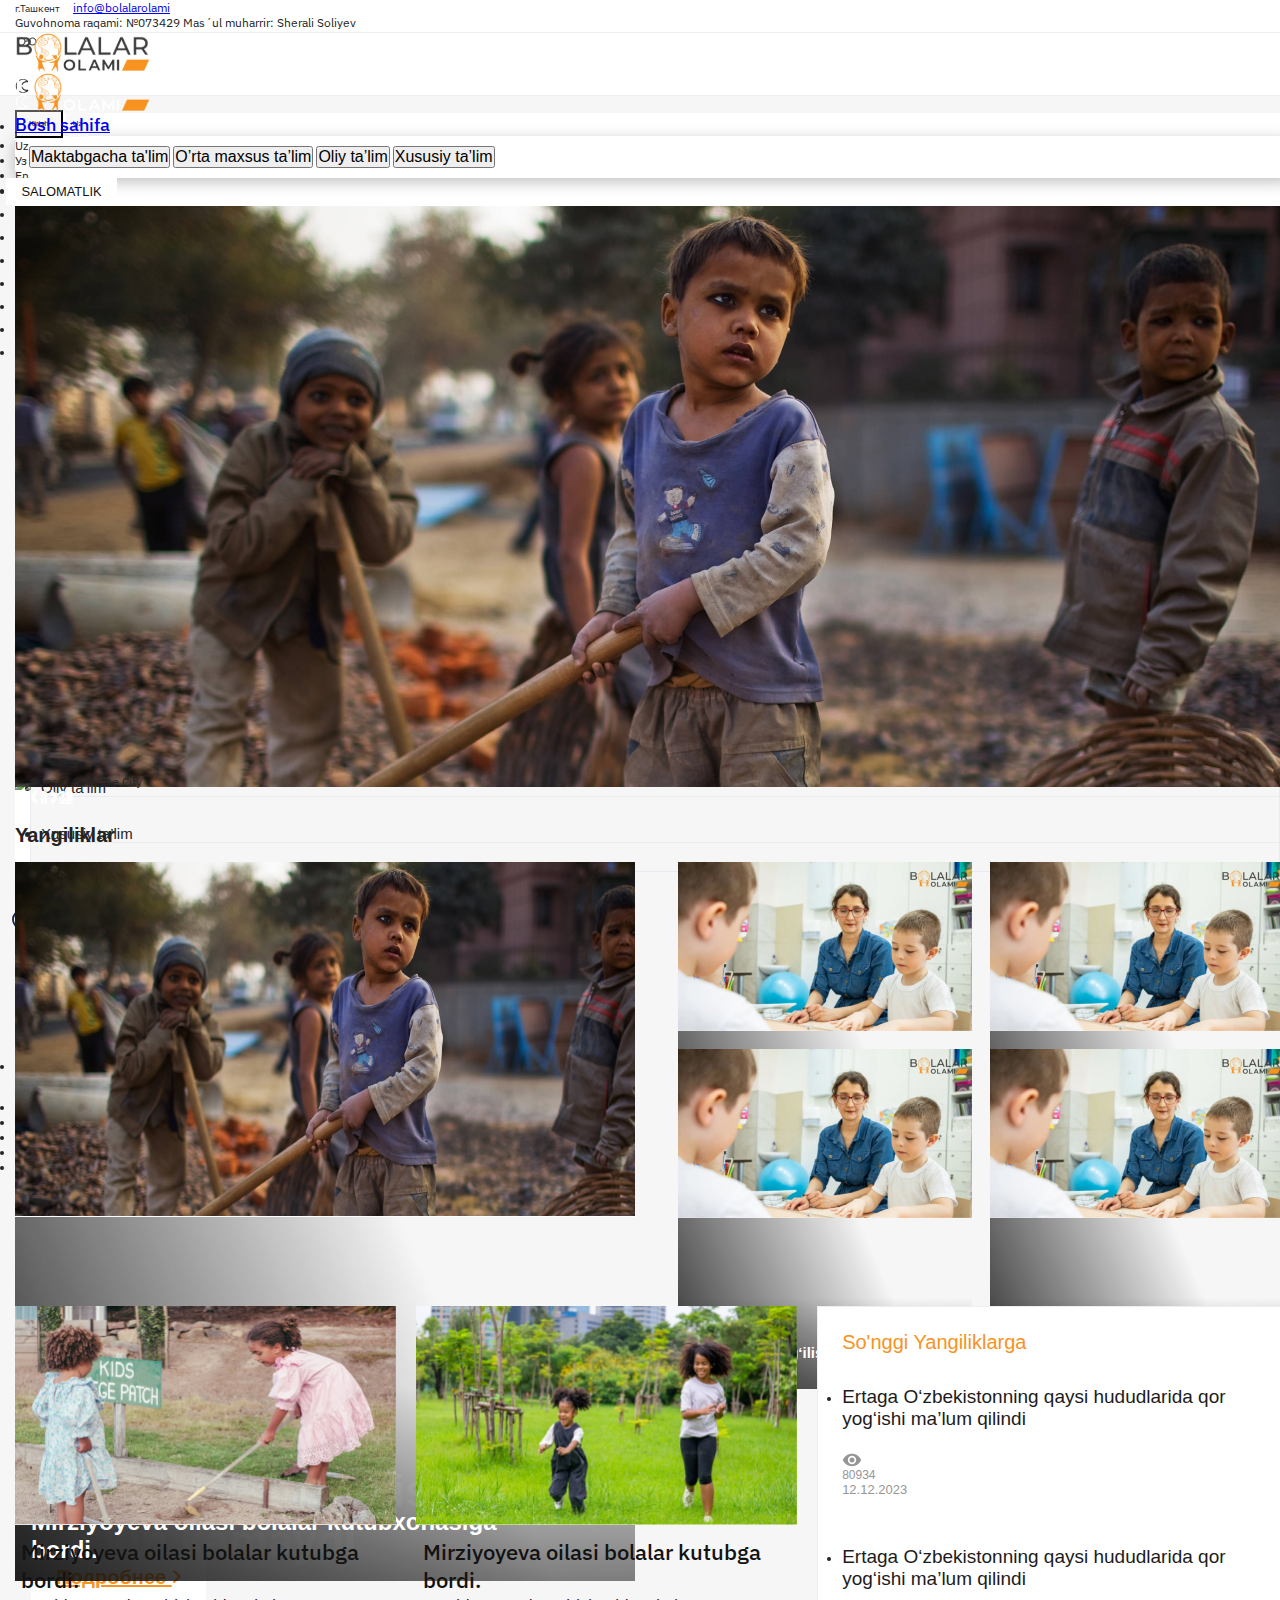
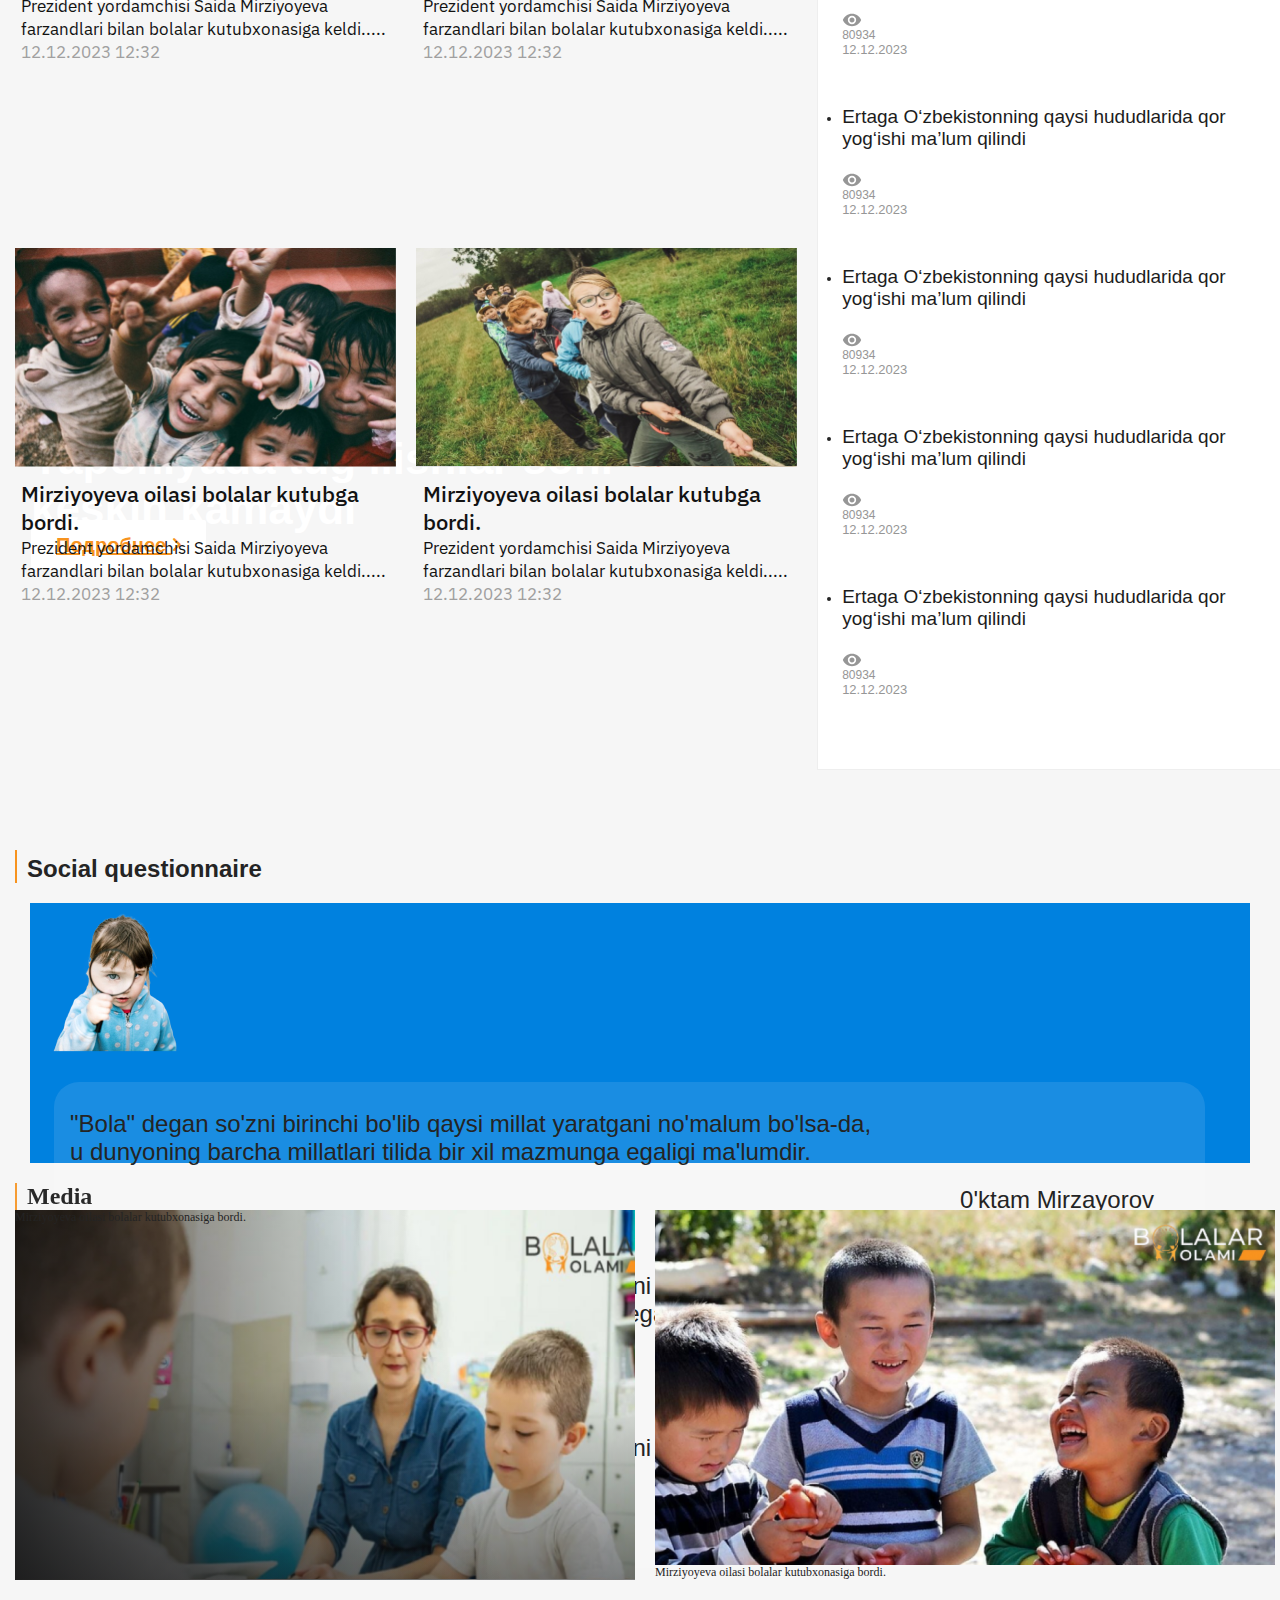
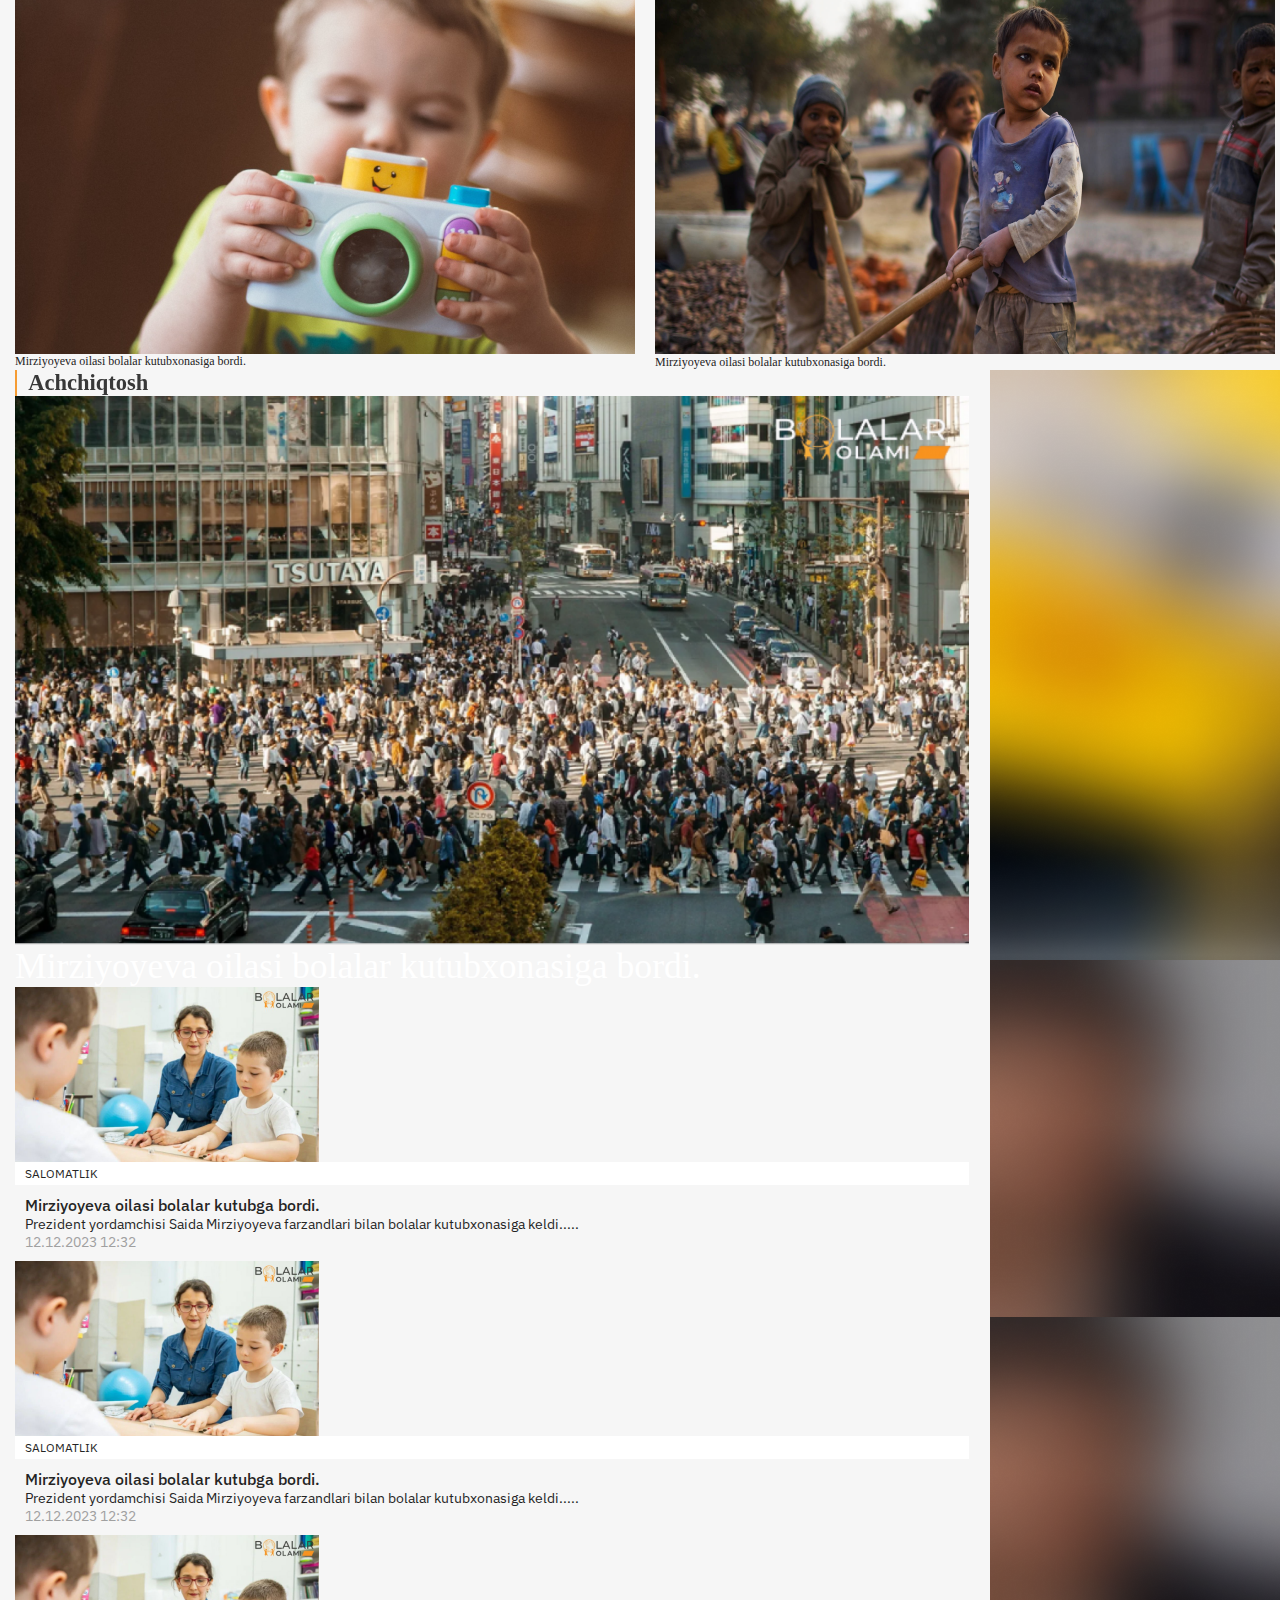
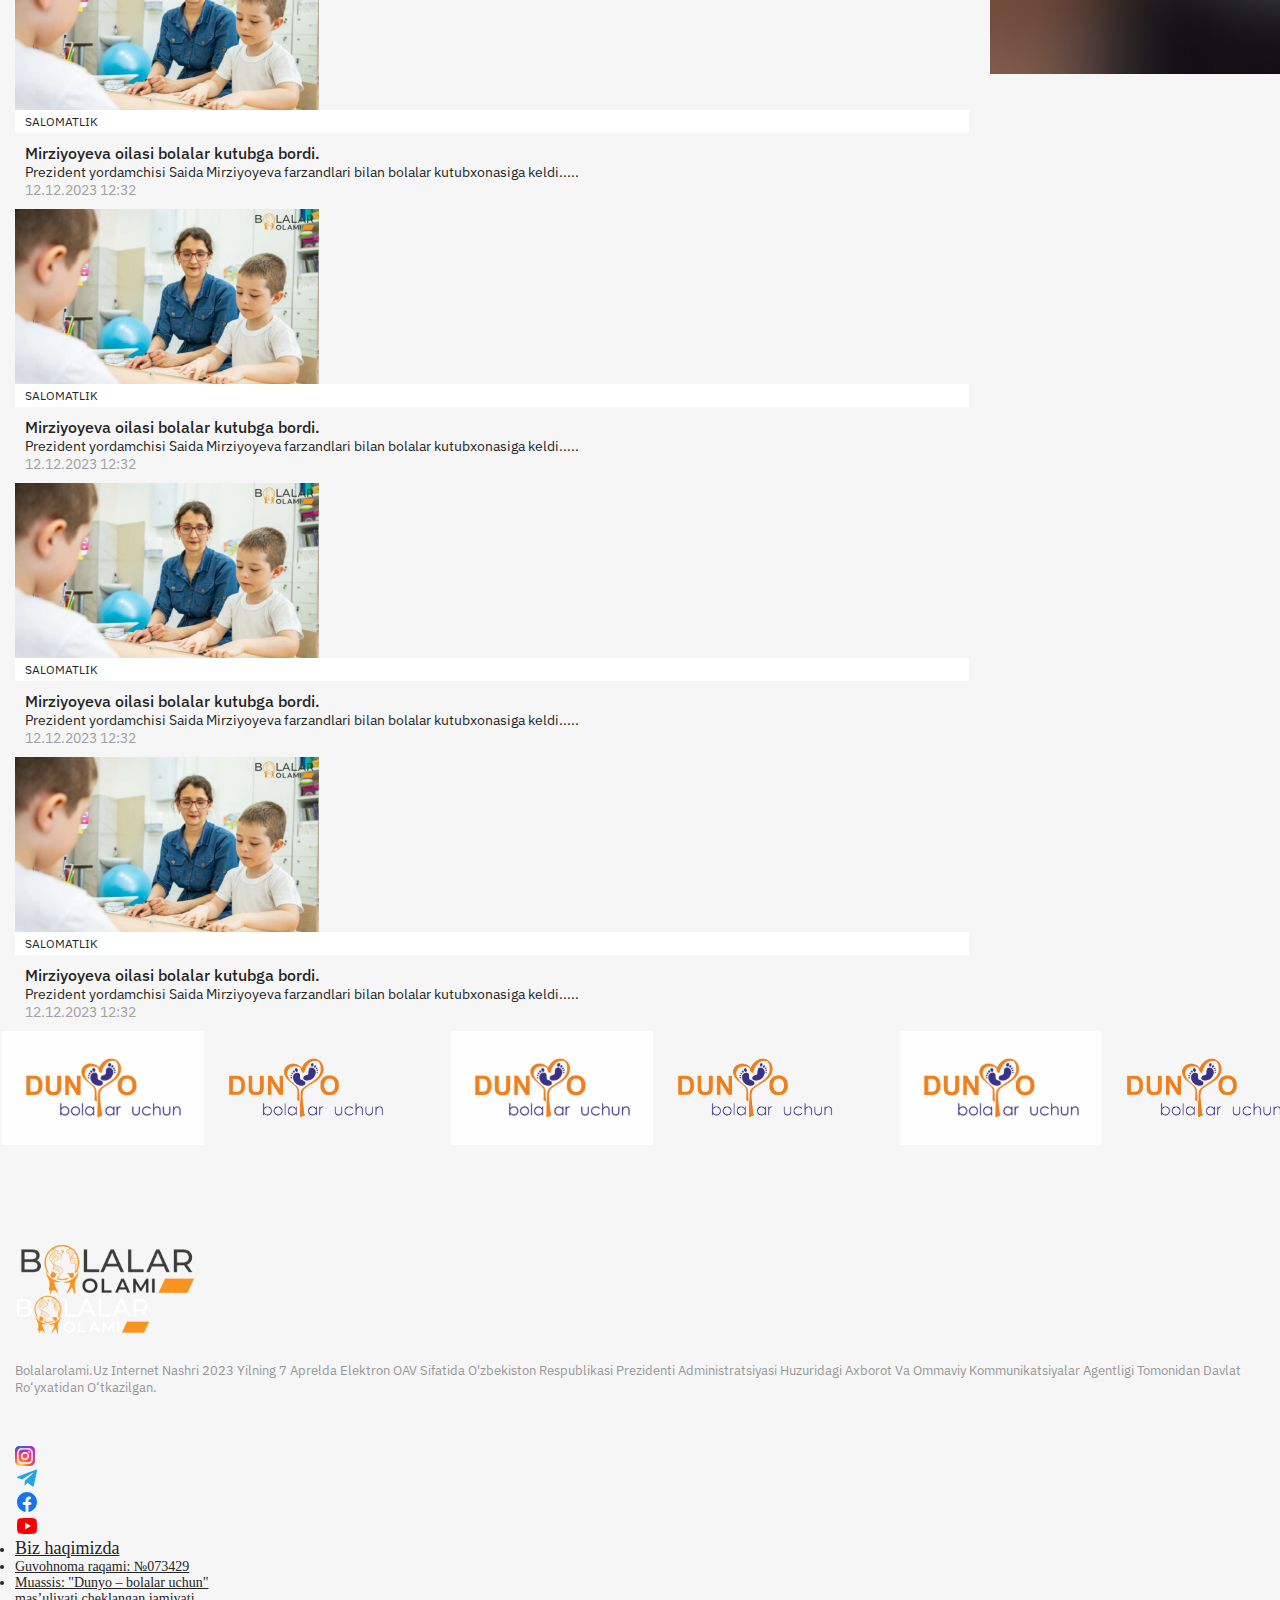
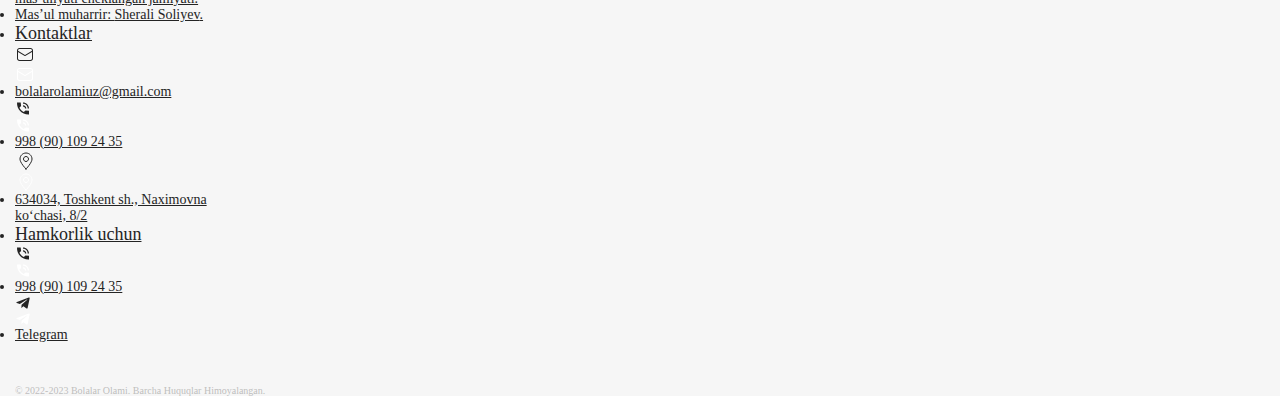
==== commit 446d47d9: "home page loop carusel added" ====
--- a/index.html
+++ b/index.html
@@ -221,9 +221,8 @@
         </div>
     </header>
     <main>
-        <section class="hero">
+        <!-- <section class="hero">
             <div class="container">
-                <!-- Carousel wrapper -->
                 <div class="swiper mySwiper">
                     <div class="swiper-wrapper">
                         <div class="swiper-slide">
@@ -321,7 +320,118 @@
                         <div class="swiper-pagination"></div>
                     </div>
                 </div>
-
+            </div>
+            </div>
+        </section> -->
+        <section class="hero">
+            <div class="container">
+                <!-- Carousel wrapper -->
+                <div id="carouselMaterialStyle" class="carousel slide carousel-fade" data-mdb-ride="carousel"
+                    data-mdb-carousel-init>
+                    <!-- Indicators -->
+                    <div class="carousel-indicators">
+                        <button type="button" data-mdb-target="#carouselMaterialStyle" data-mdb-slide-to="0"
+                            class="active rounded-circle" aria-current="true" aria-label="Slide 1"></button>
+                        <button type="button" data-mdb-target="#carouselMaterialStyle" data-mdb-slide-to="1"
+                            class=" rounded-circle" aria-label="Slide 2"></button>
+                        <button type="button" data-mdb-target="#carouselMaterialStyle" data-mdb-slide-to="2"
+                            class=" rounded-circle" aria-label="Slide 3"></button>
+                        <button type="button" data-mdb-target="#carouselMaterialStyle" data-mdb-slide-to="3"
+                            class=" rounded-circle" aria-label="Slide 4"></button>
+                    </div>
+
+
+                    <!-- Inner -->
+                    <div class="carousel-inner ">
+                        <!-- Single item -->
+                        <div class="carousel-item active image-container w-100">
+                            <img src="images/hero_img.jpg" class="img-fluid h-100 w-100 " style="object-fit: cover;"
+                                alt="hero image" />
+                            <div class="carousel-caption ">
+                                <div class="hero__pages d-flex align-items-center">
+                                    <i class="fas fa-angle-left "></i>
+                                    <span class=" hero__infoTy">3</span>
+                                    <i class="fas fa-angle-right "></i>
+                                    <span class="opacity-75 hero__infoTy-oth">12</span>
+                                </div>
+                                <div
+                                    class="d-flex flex-column align-items-start flex-sm-row align-items-sm-end justify-content-sm-between">
+                                    <h3 class="text-start hero__car-text">Yaponiyada tug‘ilishlar soni kamaydi</h3>
+                                    <a class="btn text-white hero__link-btn d-flex align-items-center darkMode2"
+                                        data-mdb-ripple-init href="#!" role="button">
+                                        Подробнее
+                                        <i class="fas fa-angle-right fa-sm mb-1"></i>
+                                    </a>
+                                </div>
+                            </div>
+                        </div>
+                        <div class="carousel-item  image-container w-100">
+                            <img src="https://mdbcdn.b-cdn.net/img/Photos/Slides/img%20(22).webp"
+                                class="img-fluid h-100 w-100 " alt="Sunset Over the City" />
+                            <div class="carousel-caption ">
+                                <div class="hero__pages d-flex align-items-center">
+                                    <i class="fas fa-angle-left "></i>
+                                    <span class=" hero__infoTy">3</span>
+                                    <i class="fas fa-angle-right "></i>
+                                    <span class="opacity-75 hero__infoTy-oth">12</span>
+                                </div>
+                                <div
+                                    class="d-flex flex-column align-items-start flex-sm-row align-items-sm-end justify-content-sm-between">
+                                    <h3 class="text-start hero__car-text">Yaponiyada tug‘ilishlar soni keskin kamaydi
+                                    </h3>
+                                    <a class="btn text-white hero__link-btn d-flex align-items-center darkMode2"
+                                        data-mdb-ripple-init href="#!" role="button"> Подробнее <i
+                                            class="fas fa-angle-right fa-sm mb-1"></i>
+                                    </a>
+                                </div>
+                            </div>
+                        </div>
+                        <div class="carousel-item  image-container w-100">
+                            <img src="https://mdbcdn.b-cdn.net/img/Photos/Slides/img%20(23).webp"
+                                class="img-fluid h-100 w-100 " alt="Sunset Over the City" />
+                            <div class="carousel-caption ">
+                                <div class="hero__pages d-flex align-items-center">
+                                    <i class="fas fa-angle-left "></i>
+                                    <span class=" hero__infoTy">3</span>
+                                    <i class="fas fa-angle-right "></i>
+                                    <span class="opacity-75 hero__infoTy-oth">12</span>
+                                </div>
+                                <div
+                                    class="d-flex flex-column align-items-start flex-sm-row align-items-sm-end justify-content-sm-between">
+                                    <h3 class="text-start hero__car-text">Yaponiyada tug‘ilishlar soni keskin kamaydi
+                                    </h3>
+                                    <a class="btn text-white hero__link-btn d-flex align-items-center darkMode2"
+                                        data-mdb-ripple-init href="#!" role="button">
+                                        Подробнее
+                                        <i class="fas fa-angle-right fa-sm mb-1"></i>
+                                    </a>
+                                </div>
+                            </div>
+                        </div>
+                        <div class="carousel-item  image-container w-100">
+                            <img src="https://mdbcdn.b-cdn.net/img/Photos/Slides/img%20(22).webp"
+                                class="img-fluid h-100 w-100 " alt="Sunset Over the City" />
+                            <div class="carousel-caption ">
+                                <div class="hero__pages d-flex align-items-center">
+                                    <i class="fas fa-angle-left "></i>
+                                    <span class=" hero__infoTy">3</span>
+                                    <i class="fas fa-angle-right "></i>
+                                    <span class="opacity-75 hero__infoTy-oth">12</span>
+                                </div>
+                                <div
+                                    class="d-flex flex-column align-items-start flex-sm-row align-items-sm-end justify-content-sm-between">
+                                    <h3 class="text-start hero__car-text">Yaponiyada tug‘ilishlar soni keskin kamaydi
+                                    </h3>
+                                    <a class="btn text-white hero__link-btn d-flex align-items-center darkMode2"
+                                        data-mdb-ripple-init href="#!" role="button">
+                                        Подробнее
+                                        <i class="fas fa-angle-right fa-sm mb-1"></i>
+                                    </a>
+                                </div>
+                            </div>
+                        </div>
+                    </div>
+                </div>
             </div>
             </div>
         </section>
@@ -738,72 +848,68 @@
                 </aside>
             </div>
         </section>
-        <section class="dunyo-img-card bg-white darkMode">
-            <div class="dunyo-img-box d-flex justify-content-between gap-5 overflow-y-auto darkMode">
-                <img src="./images/dunyoBola-img.svg" alt="dunyoBola-img" class="lightIcon d-block img-fluid" />
-                <img src="./images/dunyoBola-img-dark1.jpg" alt="dunyoBola-img"
-                    class="darkIcon d-none darkMode img-fluid" style="width: 204px;" />
-                <img src="./images/dunyoBola-img.svg" alt="dunyoBola-img" class="lightIcon d-block img-fluid" />
-                <img src="./images/dunyoBola-img-dark1.jpg" alt="dunyoBola-img"
-                    class="darkIcon d-none darkMode img-fluid" style="width: 204px;" />
-                <img src="./images/dunyoBola-img.svg" alt="dunyoBola-img" class="lightIcon d-block img-fluid" />
-                <img src="./images/dunyoBola-img-dark1.jpg" alt="dunyoBola-img"
-                    class="darkIcon d-none darkMode img-fluid" style="width: 204px;" />
-                <img src="./images/dunyoBola-img.svg" alt="dunyoBola-img" class="lightIcon d-block img-fluid" />
-                <img src="./images/dunyoBola-img-dark1.jpg" alt="dunyoBola-img"
-                    class="darkIcon d-none darkMode img-fluid" style="width: 204px;" />
-                <img src="./images/dunyoBola-img.svg" alt="dunyoBola-img" class="lightIcon d-block img-fluid" />
-                <img src="./images/dunyoBola-img-dark1.jpg" alt="dunyoBola-img"
-                    class="darkIcon d-none darkMode img-fluid" style="width: 204px;" />
-                <img src="./images/dunyoBola-img.svg" alt="dunyoBola-img" class="lightIcon d-block img-fluid" />
-                <img src="./images/dunyoBola-img-dark1.jpg" alt="dunyoBola-img"
-                    class="darkIcon d-none darkMode img-fluid" style="width: 204px;" />
-            </div>
-            <!-- <div>
-                <div class="row d-flex align-items-center justify-content-between">
-                    <div id="carouselExampleSlidesOnly" class="carousel slide position-static" data-mdb-ride="carousel"
-                        data-mdb-carousel-init>
-                        <div class=" carousel-inner">
-                            <div class=" carousel-item  active h-100">
-                                <img src="./images/dunyoBola-img.svg" alt="dunyoBola-img"
-                                    class="lightIcon d-block img-fluid" />
-                                <img src="./images/dunyoBola-img-dark1.jpg" alt="dunyoBola-img"
-                                    class="darkIcon d-none darkMode img-fluid" style="width: 204px;" />
-                            </div>
-                            <div class=" carousel-item  active h-100">
-                                <img src="./images/dunyoBola-img.svg" alt="dunyoBola-img"
-                                    class="lightIcon d-block img-fluid" />
-                                <img src="./images/dunyoBola-img-dark1.jpg" alt="dunyoBola-img"
-                                    class="darkIcon d-none darkMode img-fluid" style="width: 204px;" />
-                            </div>
-                            <div class=" carousel-item  active h-100">
-                                <img src="./images/dunyoBola-img.svg" alt="dunyoBola-img"
-                                    class="lightIcon d-block img-fluid" />
-                                <img src="./images/dunyoBola-img-dark1.jpg" alt="dunyoBola-img"
-                                    class="darkIcon d-none darkMode img-fluid" style="width: 204px;" />
-                            </div>
-                            <div class=" carousel-item  active h-100">
-                                <img src="./images/dunyoBola-img.svg" alt="dunyoBola-img"
-                                    class="lightIcon d-block img-fluid" />
-                                <img src="./images/dunyoBola-img-dark1.jpg" alt="dunyoBola-img"
-                                    class="darkIcon d-none darkMode img-fluid" style="width: 204px;" />
-                            </div>
-                            <div class=" carousel-item  active h-100">
-                                <img src="./images/dunyoBola-img.svg" alt="dunyoBola-img"
-                                    class="lightIcon d-block img-fluid" />
-                                <img src="./images/dunyoBola-img-dark1.jpg" alt="dunyoBola-img"
-                                    class="darkIcon d-none darkMode img-fluid" style="width: 204px;" />
-                            </div>
-                            <div class=" carousel-item  active h-100">
-                                <img src="./images/dunyoBola-img.svg" alt="dunyoBola-img"
-                                    class="lightIcon d-block img-fluid" />
-                                <img src="./images/dunyoBola-img-dark1.jpg" alt="dunyoBola-img"
-                                    class="darkIcon d-none darkMode img-fluid" style="width: 204px;" />
-                            </div>
-                        </div>
-                    </div>
-                </div>
-            </div> -->
+        <section class="slide-option loopScroler bg-white darkMode">
+            <div id="infinite" class="highway-slider">
+                <div class="highway-barrier">
+                    <ul class="highway-lane list-unstyled m-0 darkMode">
+                        <li class="highway-car"><img src="./images/dunyoBola-img.svg" alt="dunyoBola-img"
+                                class="lightIcon d-block img-fluid" />
+                            <img src="./images/dunyoBola-img-dark1.jpg" alt="dunyoBola-img"
+                                class="darkIcon d-none darkMode img-fluid" style="width: 204px;" />
+                        </li>
+                        <li class="highway-car"><img src="./images/dunyoBola-img.svg" alt="dunyoBola-img"
+                                class="lightIcon d-block img-fluid" />
+                            <img src="./images/dunyoBola-img-dark1.jpg" alt="dunyoBola-img"
+                                class="darkIcon d-none darkMode img-fluid" style="width: 204px;" />
+                        </li>
+                        <li class="highway-car"><img src="./images/dunyoBola-img.svg" alt="dunyoBola-img"
+                                class="lightIcon d-block img-fluid" />
+                            <img src="./images/dunyoBola-img-dark1.jpg" alt="dunyoBola-img"
+                                class="darkIcon d-none darkMode img-fluid" style="width: 204px;" />
+                        </li>
+                        <li class="highway-car"><img src="./images/dunyoBola-img.svg" alt="dunyoBola-img"
+                                class="lightIcon d-block img-fluid" />
+                            <img src="./images/dunyoBola-img-dark1.jpg" alt="dunyoBola-img"
+                                class="darkIcon d-none darkMode img-fluid" style="width: 204px;" />
+                        </li>
+                        <li class="highway-car"><img src="./images/dunyoBola-img.svg" alt="dunyoBola-img"
+                                class="lightIcon d-block img-fluid" />
+                            <img src="./images/dunyoBola-img-dark1.jpg" alt="dunyoBola-img"
+                                class="darkIcon d-none darkMode img-fluid" style="width: 204px;" />
+                        </li>
+                        <li class="highway-car"><img src="./images/dunyoBola-img.svg" alt="dunyoBola-img"
+                                class="lightIcon d-block img-fluid" />
+                            <img src="./images/dunyoBola-img-dark1.jpg" alt="dunyoBola-img"
+                                class="darkIcon d-none darkMode img-fluid" style="width: 204px;" />
+                        </li>
+                        <li class="highway-car"><img src="./images/dunyoBola-img.svg" alt="dunyoBola-img"
+                                class="lightIcon d-block img-fluid" />
+                            <img src="./images/dunyoBola-img-dark1.jpg" alt="dunyoBola-img"
+                                class="darkIcon d-none darkMode img-fluid" style="width: 204px;" />
+                        </li>
+                        <li class="highway-car"><img src="./images/dunyoBola-img.svg" alt="dunyoBola-img"
+                                class="lightIcon d-block img-fluid" />
+                            <img src="./images/dunyoBola-img-dark1.jpg" alt="dunyoBola-img"
+                                class="darkIcon d-none darkMode img-fluid" style="width: 204px;" />
+                        </li>
+                        <li class="highway-car"><img src="./images/dunyoBola-img.svg" alt="dunyoBola-img"
+                                class="lightIcon d-block img-fluid" />
+                            <img src="./images/dunyoBola-img-dark1.jpg" alt="dunyoBola-img"
+                                class="darkIcon d-none darkMode img-fluid" style="width: 204px;" />
+                        </li>
+                        <li class="highway-car"><img src="./images/dunyoBola-img.svg" alt="dunyoBola-img"
+                                class="lightIcon d-block img-fluid" />
+                            <img src="./images/dunyoBola-img-dark1.jpg" alt="dunyoBola-img"
+                                class="darkIcon d-none darkMode img-fluid" style="width: 204px;" />
+                        </li>
+                        <li class="highway-car"><img src="./images/dunyoBola-img.svg" alt="dunyoBola-img"
+                                class="lightIcon d-block img-fluid" />
+                            <img src="./images/dunyoBola-img-dark1.jpg" alt="dunyoBola-img"
+                                class="darkIcon d-none darkMode img-fluid" style="width: 204px;" />
+                        </li>
+                    </ul>
+                </div>
+            </div>
         </section>
     </main>
 
--- a/scss/style.css
+++ b/scss/style.css
@@ -156,7 +156,7 @@
   flex-direction: column;
   height: 100%;
   color: #242424;
-  background-color: #fff !important;
+  background-color: #F6F6F6 !important;
   overflow-x: hidden;
   font-family: "IBM Plex Sans", sans-serif;
   font-size: 12px;
@@ -166,7 +166,7 @@
 }
 
 .bg-light {
-  background-color: #fff !important;
+  background-color: #F6F6F6 !important;
 }
 
 img {
@@ -2525,6 +2525,7 @@
 .single__message-top img {
   width: 32px;
   height: 32px;
+  border-radius: 50%;
 }
 .single__message-top button {
   padding: 18px 24px !important;
@@ -2563,12 +2564,13 @@
 }
 .single__message-list {
   margin-top: 36px;
+  margin-bottom: 34px;
   display: flex;
   flex-direction: column;
   gap: 36px;
 }
 .single__message-item {
-  height: 256px;
+  max-width: 343px;
   padding: 16px;
   border-radius: 8px;
   background: #F6F6F6;
@@ -2644,7 +2646,10 @@
   opacity: 0.4;
 }
 
-@media only screen and (min-width: 765px) {
+@media only screen and (min-width: 510px) {
+  .main__wrapper {
+    gap: 37px;
+  }
   .single {
     max-width: 480px;
   }
@@ -2816,13 +2821,11 @@
     line-height: 14px;
   }
   .single__message-list {
-    margin-top: 15px;
-    margin-left: 33px;
+    margin: 15px 0 13.35px 33px;
     gap: 11px;
   }
   .single__message-item {
     max-width: 331px;
-    height: 118px;
     padding: 10px;
     border-radius: 7.948px;
   }
@@ -2856,6 +2859,9 @@
   }
 }
 @media only screen and (min-width: 1200px) {
+  .main__wrapper {
+    gap: 58px;
+  }
   .single {
     max-width: 866px;
   }
@@ -2999,90 +3005,70 @@
     opacity: 0.4;
   }
   .single__message {
-    margin-top: 15.21px;
+    margin-top: 28px;
   }
   .single__message-top {
-    display: flex;
-    align-items: flex-start;
-    flex-direction: row;
-    gap: 4px;
-    padding: 9px;
-    border-radius: 7px;
-    border: 0.555px solid #E9EBF0;
-    background: #F8F8F8;
+    gap: 7px;
+    padding: 16px;
+    border-radius: 12px;
+    border: 1px solid #E9EBF0;
   }
   .single__message-top img {
-    width: 22.188px;
-    height: 22.188px;
+    width: 40px;
+    height: 40px;
   }
   .single__message-top button {
-    padding: 5.547px 11.094px !important;
-    border-radius: 8px !important;
-    border-radius: 2.219px !important;
-    border: 0.555px solid #E9EBF0;
-    background: #FFF !important;
-    font-family: "BBC Reith Sans", sans-serif;
-    font-size: 10px;
-    font-weight: 500;
-    line-height: 14px;
+    padding: 10px 20px !important;
+    border-radius: 4px !important;
+    border: 1px solid #E9EBF0;
+    font-size: 16px;
+    line-height: 24px;
   }
   .single__message-top textarea {
-    width: 100%;
-    height: 53.25px;
-    border-radius: 4.438px;
-    border: 0.555px solid #E9EBF0;
-    background: #FFF;
-    outline: none;
-    padding: 8.88px 13.31px;
+    height: 96px;
+    border-radius: 8px;
+    border: 1px solid #E9EBF0;
+    padding: 16px 24px;
   }
   .single__message-top textarea::-moz-placeholder {
-    font-family: "BBC Reith Sans", sans-serif;
-    font-size: 10px;
-    line-height: 14px;
+    font-size: 16px;
+    line-height: 24px;
   }
   .single__message-top textarea::placeholder {
-    font-family: "BBC Reith Sans", sans-serif;
-    font-size: 10px;
-    line-height: 14px;
+    font-size: 16px;
+    line-height: 24px;
   }
   .single__message-list {
+    margin: 16px 0 69px 72px;
+    gap: 20px;
+  }
+  .single__message-item {
+    max-width: 568px;
+    padding: 20px;
+    border-radius: 14px;
+  }
+  .single__message-item .item__left {
+    gap: 16px;
+  }
+  .single__message-item .item__left img {
+    width: 32px;
+    height: 32px;
+  }
+  .single__message-item .item__left h4 {
+    font-size: 16px;
+  }
+  .single__message-item .item__right {
+    gap: 30px;
+    margin-right: 23px;
+  }
+  .single__message-item .item__right img {
+    width: 14px;
+    height: 13.95px;
+  }
+  .single__message-item .item__text {
     margin-top: 15px;
-    margin-left: 33px;
-    gap: 11px;
-  }
-  .single__message-item {
-    max-width: 331px;
-    height: 118px;
-    padding: 10px;
-    border-radius: 7.948px;
-  }
-  .single__message-item .item__left {
-    gap: 9px;
-  }
-  .single__message-item .item__left img {
-    width: 18px;
-    height: 18px;
-  }
-  .single__message-item .item__left h4 {
-    color: #242424;
-    font-size: 9.083px;
-    font-weight: 500;
-  }
-  .single__message-item .item__right {
-    gap: 17px;
-    margin-right: 23px;
-  }
-  .single__message-item .item__right img {
-    width: 6.543px;
-    height: 7.948px;
-  }
-  .single__message-item .item__text {
-    margin-top: 10px;
-    color: #777;
-    font-feature-settings: "clig" off, "liga" off;
-    font-size: 11px;
-    font-weight: 400;
-    line-height: normal;
+    font-size: 14px;
+    line-height: 20px;
   }
 }
 .aside {
@@ -3099,6 +3085,51 @@
   height: 216px;
 }
 
+.loopScroler {
+  margin: 0 0 30px 0;
+  transition: all 0.3s ease;
+}
+.loopScroler .highway-slider {
+  display: flex;
+  justify-content: center;
+  width: 100%;
+  height: 114px;
+}
+.loopScroler .highway-slider .highway-barrier {
+  overflow: hidden;
+  position: relative;
+}
+.loopScroler .highway-slider .highway-lane {
+  display: flex;
+  height: 100%;
+  gap: 40px;
+}
+.loopScroler .highway-slider .highway-lane .highway-car {
+  flex: 1;
+  display: flex;
+  justify-content: center;
+  align-items: center;
+}
+.loopScroler #infinite .highway-barrier::before,
+.loopScroler #infinite .highway-barrier::after {
+  content: " ";
+  position: absolute;
+  z-index: 9;
+  width: 204px;
+  height: 100%;
+}
+.loopScroler #infinite .highway-barrier .highway-lane {
+  width: 4896px;
+}
+.loopScroler #infinite .highway-barrier .highway-lane .highway-car {
+  width: 204px;
+  animation: translateinfinite 25s linear infinite;
+}
+@keyframes translateinfinite {
+  100% {
+    transform: translateX(-2448px);
+  }
+}
 .footer {
   padding: 40px 0 22px 0;
 }
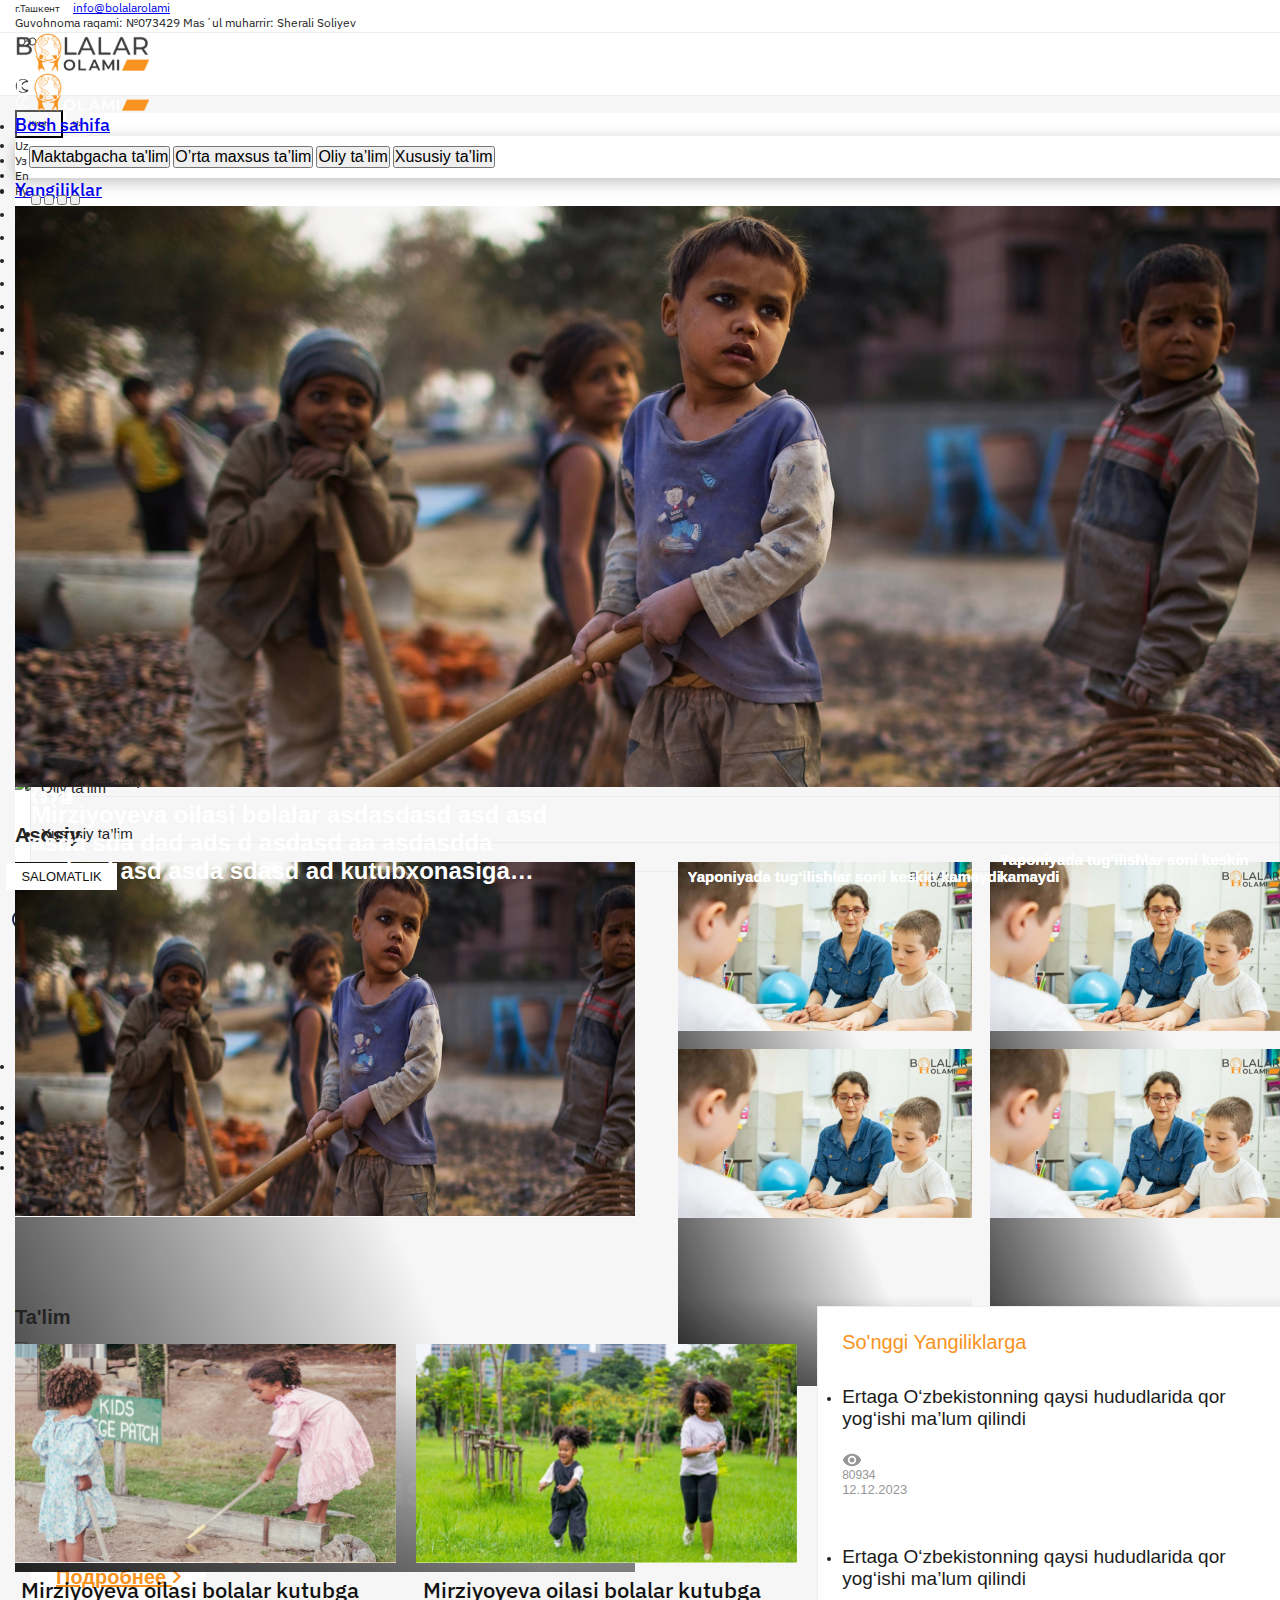
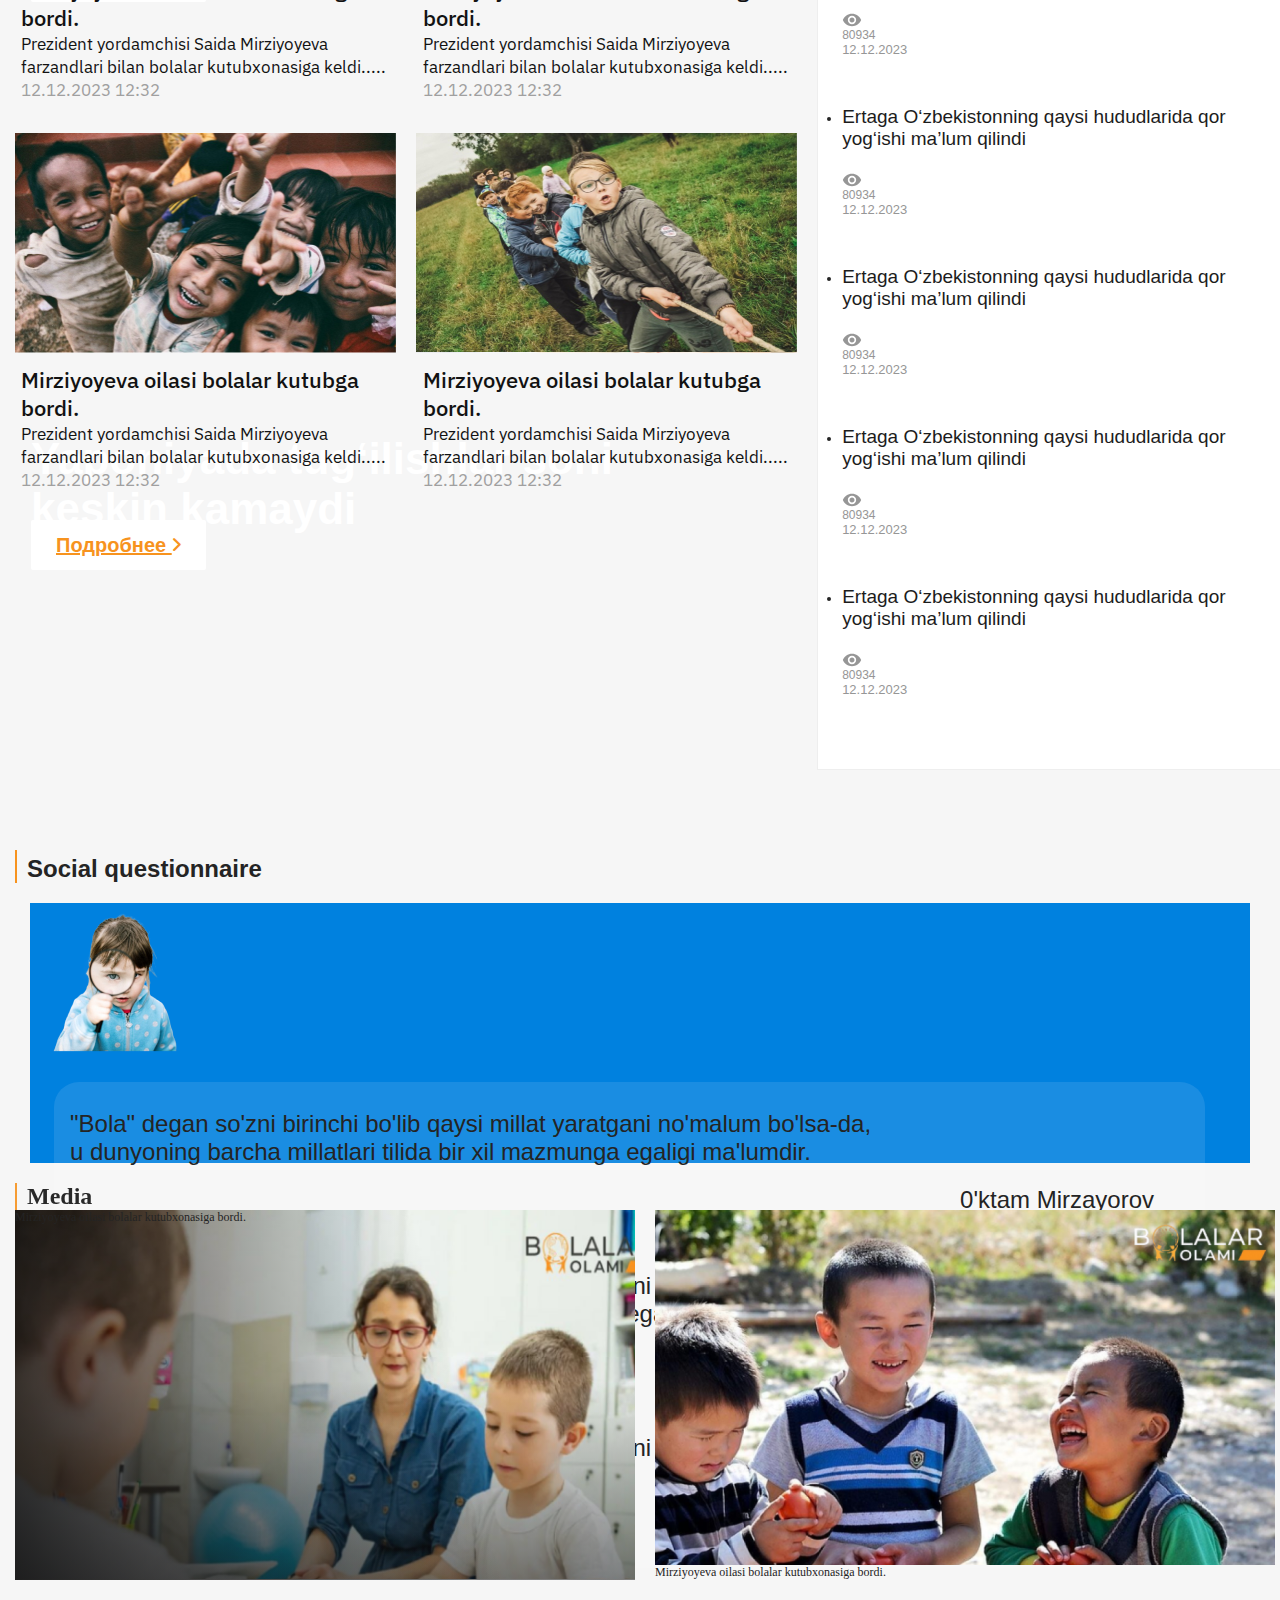
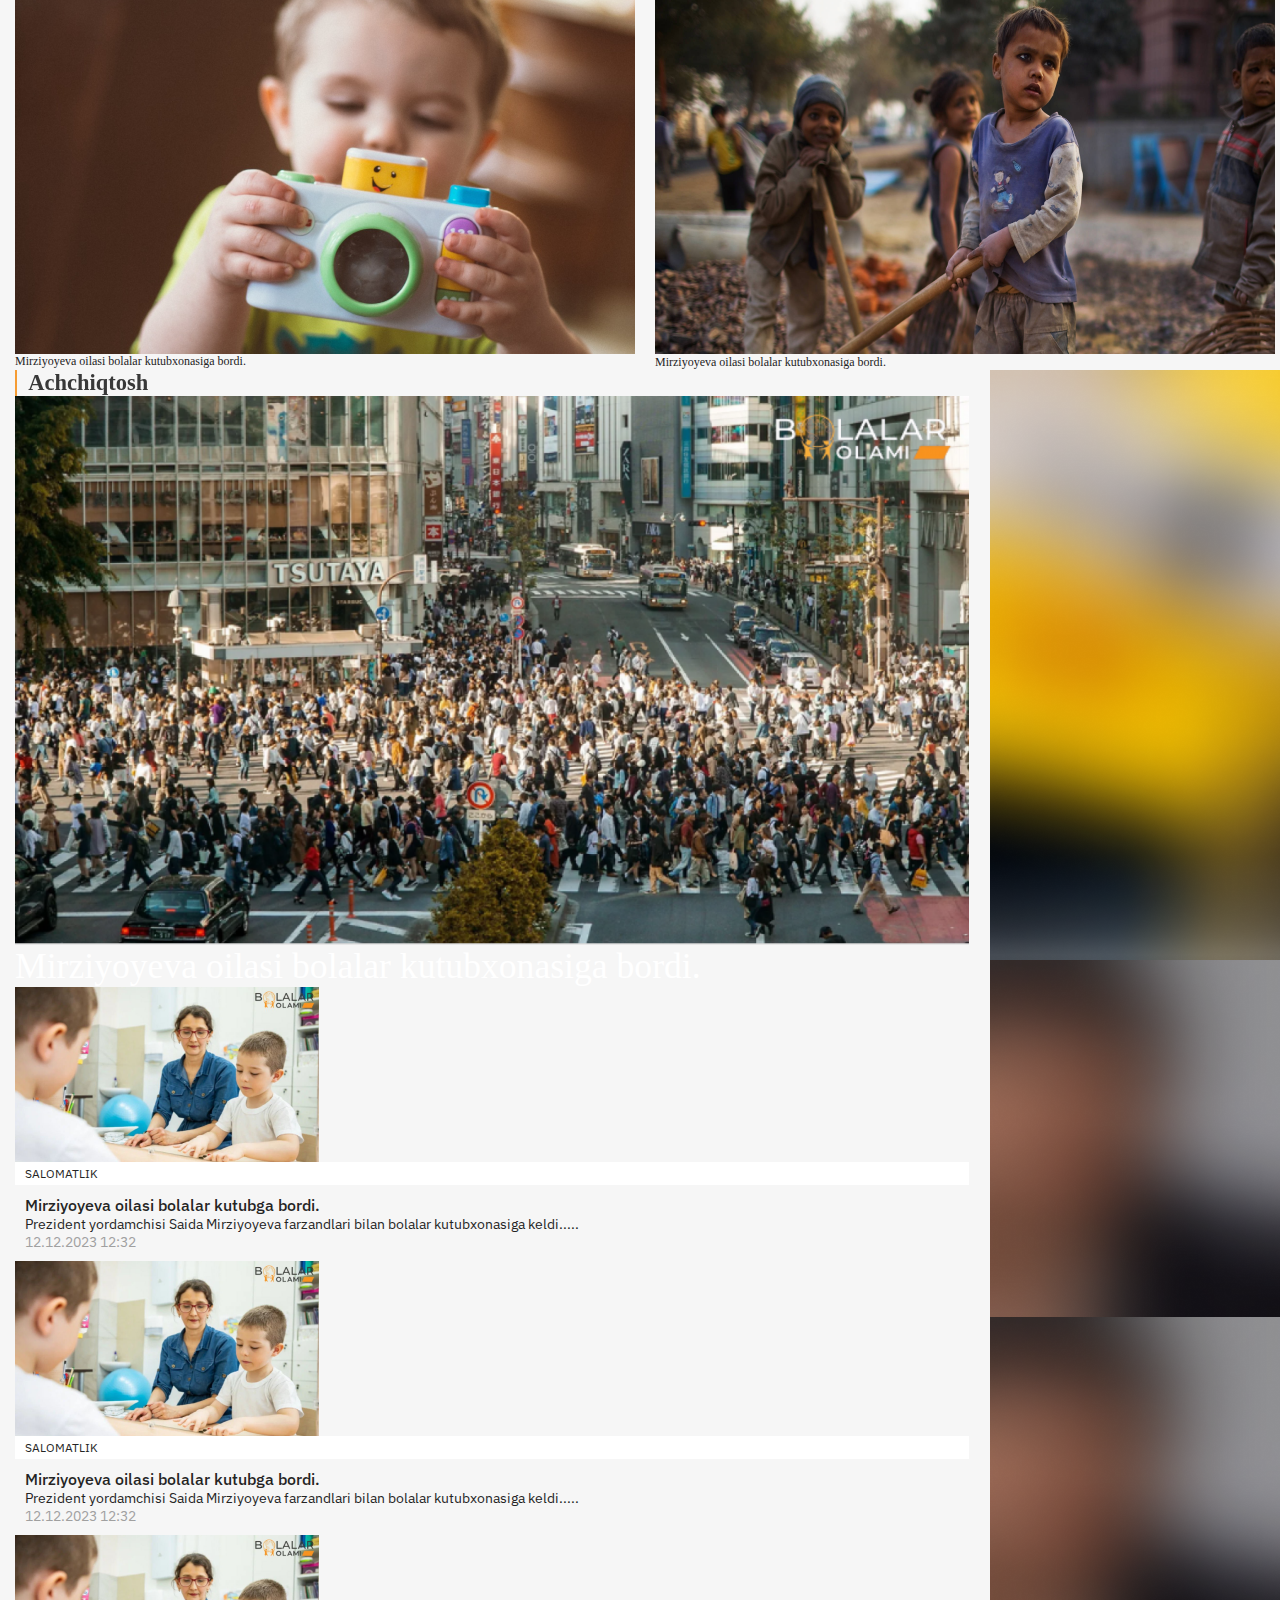
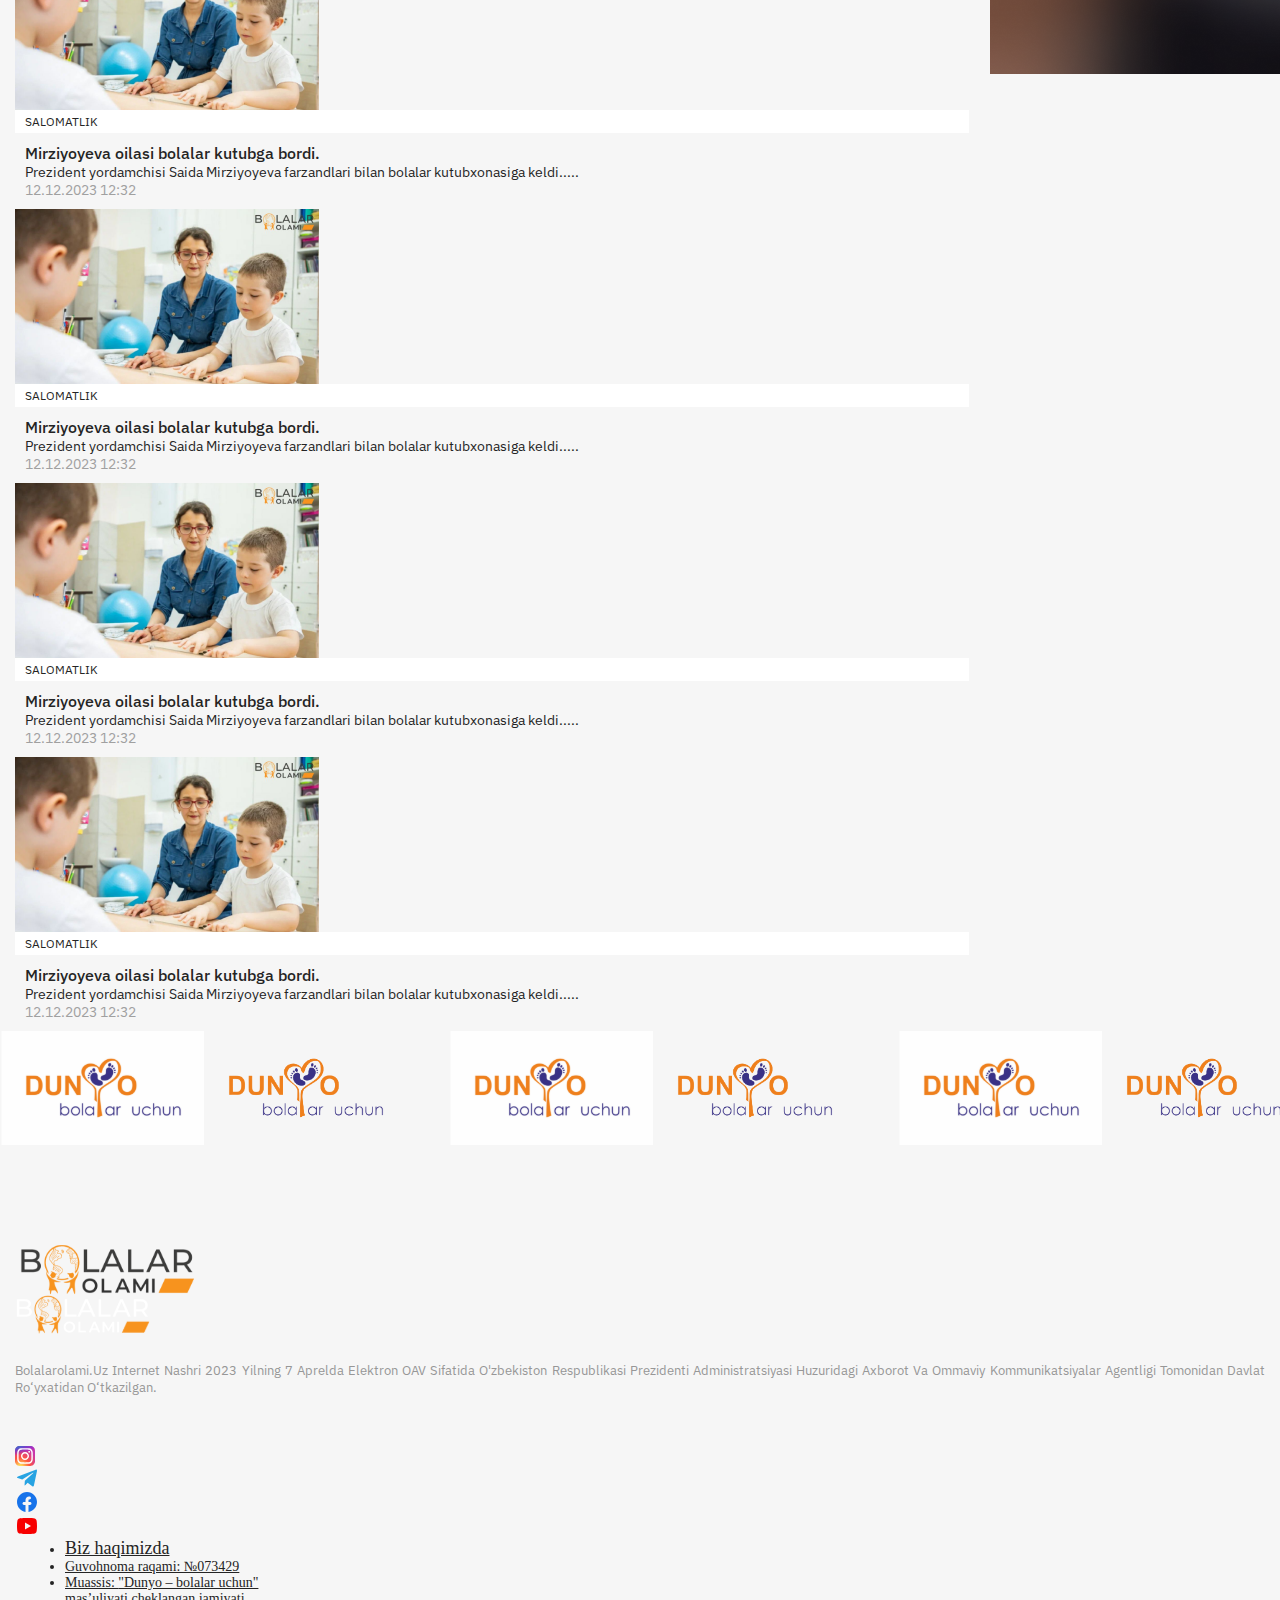
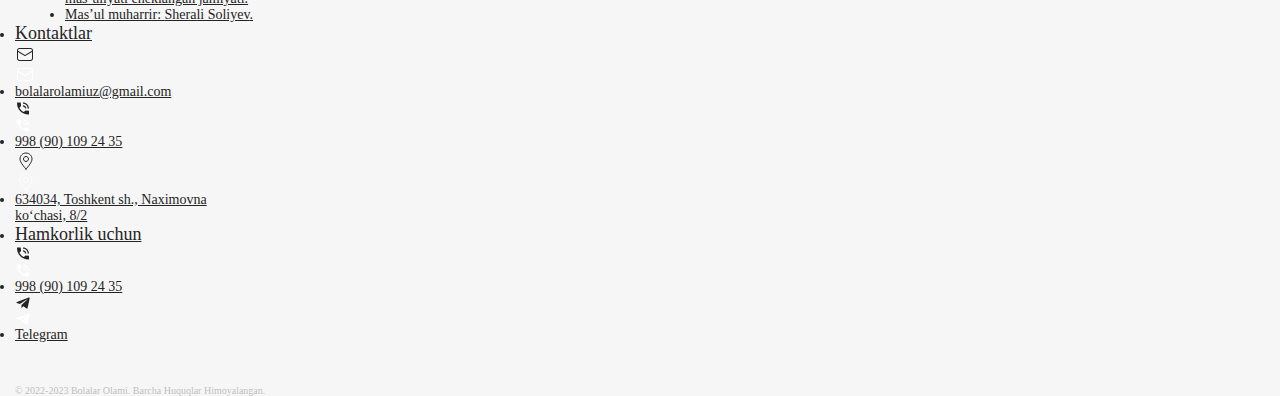
==== commit 79d4c617: "hom page change" ====
--- a/index.html
+++ b/index.html
@@ -437,12 +437,13 @@
         </section>
         <section class="news ">
             <div class="container">
-                <h4 class="news__title darkMode-title">Yangiliklar</h4>
+                <h4 class="news__title darkMode-title">Asosiy</h4>
                 <div class="news__wrapper">
                     <div class="news__left card bg-dark text-white news__cards  image-container w-100">
                         <img src="images/news1.jpg" class="card-img img-fluid h-100 rounded-0 " alt="Stony Beach" />
                         <div class="card-img-overlay rounded-0 ">
-                            <h5 class="news__card-title">Mirziyoyeva oilasi bolalar
+                            <h5 class="news__card-title">Mirziyoyeva oilasi bolalar asdasdasd asd asd asda sda dad ads d
+                                asdasd aa asdasdda asdasd asd asda sdasd ad
                                 kutubxonasiga bordi.</h5>
                         </div>
                     </div>
@@ -478,74 +479,77 @@
         <section class="lastNews">
             <div class="container">
                 <div class="lastNews__wrapper ">
-                    <div class="lastNews__left">
-                        <div class="lastNews__left-inner card h-100 shadow-0 rounded-0 darkMode">
-                            <div class="position-relative">
-                                <img src="images/lastNew1.jpg" class="card-img-top rounded-0"
-                                    alt="Hollywood Sign on The Hill" />
-                                <span class="position-absolute lastNews__left-spLink darkMode">Salomatlik</span>
-                            </div>
-                            <div class="card-body d-flex flex-column">
-                                <h5 class="card-title darkMode">Mirziyoyeva oilasi bolalar kutubga bordi.
-                                </h5>
-                                <p class="card-text darkMode">
-                                    Prezident yordamchisi Saida Mirziyoyeva farzandlari bilan bolalar
-                                    kutubxonasiga keldi.....
-                                </p>
-                                <span class="lastNews__left-sp darkMode-sp">12.12.2023 12:32</span>
-                            </div>
-                        </div>
-                        <div class="lastNews__left-inner card h-100 shadow-0 rounded-0 darkMode">
-                            <div class="position-relative">
-                                <img src="images/lastNew2.jpg" class="card-img-top rounded-0"
-                                    alt="Hollywood Sign on The Hill" />
-                                <span class="position-absolute lastNews__left-spLink darkMode">Salomatlik</span>
-                            </div>
-                            <div class="card-body d-flex flex-column">
-                                <h5 class="card-title darkMode">Mirziyoyeva oilasi bolalar kutubga bordi.
-                                </h5>
-                                <p class="card-text darkMode">
-                                    Prezident yordamchisi Saida Mirziyoyeva farzandlari bilan bolalar
-                                    kutubxonasiga keldi.....
-                                </p>
-                                <span class="lastNews__left-sp darkMode-sp">12.12.2023 12:32</span>
-                            </div>
-                        </div>
-                        <div class="lastNews__left-inner card h-100 shadow-0 rounded-0 darkMode">
-                            <div class="position-relative">
-                                <img src="images/lastNew3.jpg" class="card-img-top rounded-0"
-                                    alt="Hollywood Sign on The Hill" />
-                                <span class="position-absolute lastNews__left-spLink darkMode">Salomatlik</span>
-                            </div>
-                            <div class="card-body d-flex flex-column">
-                                <h5 class="card-title darkMode">Mirziyoyeva oilasi bolalar kutubga bordi.
-                                </h5>
-                                <p class="card-text darkMode">
-                                    Prezident yordamchisi Saida Mirziyoyeva farzandlari bilan bolalar
-                                    kutubxonasiga keldi.....
-                                </p>
-                                <span class="lastNews__left-sp darkMode-sp">12.12.2023 12:32</span>
-                            </div>
-                        </div>
-
-
-                        <div class="lastNews__left-inner card h-100 shadow-0 rounded-0 darkMode">
-                            <div class="position-relative">
-                                <img src="images/lastNew4.jpg" class="card-img-top rounded-0"
-                                    alt="Hollywood Sign on The Hill" />
-                                <span class="position-absolute lastNews__left-spLink darkMode">Salomatlik</span>
-                            </div>
-                            <div class="card-body d-flex flex-column">
-                                <h5 class="card-title darkMode">Mirziyoyeva oilasi bolalar kutubga bordi.
-                                </h5>
-                                <p class="card-text darkMode">
-                                    Prezident yordamchisi Saida Mirziyoyeva farzandlari bilan bolalar
-                                    kutubxonasiga keldi.....
-                                </p>
-                                <span class="lastNews__left-sp darkMode-sp">12.12.2023 12:32</span>
-                            </div>
-                        </div>
-
+                    <div class="lastNews__left-wrap">
+                        <h4 class="news__title darkMode-title">Ta'lim</h4>
+                        <div class="lastNews__left">
+                            <div class="lastNews__left-inner card h-100 shadow-0 rounded-0 darkMode">
+                                <div class="position-relative">
+                                    <img src="images/lastNew1.jpg" class="card-img-top rounded-0"
+                                        alt="Hollywood Sign on The Hill" />
+                                    <span class="position-absolute lastNews__left-spLink darkMode">Salomatlik</span>
+                                </div>
+                                <div class="card-body d-flex flex-column">
+                                    <h5 class="card-title darkMode">Mirziyoyeva oilasi bolalar kutubga bordi.
+                                    </h5>
+                                    <p class="card-text darkMode">
+                                        Prezident yordamchisi Saida Mirziyoyeva farzandlari bilan bolalar
+                                        kutubxonasiga keldi.....
+                                    </p>
+                                    <span class="lastNews__left-sp darkMode-sp">12.12.2023 12:32</span>
+                                </div>
+                            </div>
+                            <div class="lastNews__left-inner card h-100 shadow-0 rounded-0 darkMode">
+                                <div class="position-relative d-none d-sm-block">
+                                    <img src="images/lastNew2.jpg" class="card-img-top rounded-0"
+                                        alt="Hollywood Sign on The Hill" />
+                                    <span class="position-absolute lastNews__left-spLink darkMode">Salomatlik</span>
+                                </div>
+                                <div class="card-body d-flex flex-column">
+                                    <h5 class="card-title darkMode">Mirziyoyeva oilasi bolalar kutubga bordi.
+                                    </h5>
+                                    <p class="card-text darkMode">
+                                        Prezident yordamchisi Saida Mirziyoyeva farzandlari bilan bolalar
+                                        kutubxonasiga keldi.....
+                                    </p>
+                                    <span class="lastNews__left-sp darkMode-sp">12.12.2023 12:32</span>
+                                </div>
+                            </div>
+                            <div class="lastNews__left-inner card h-100 shadow-0 rounded-0 darkMode">
+                                <div class="position-relative d-none d-sm-block">
+                                    <img src="images/lastNew3.jpg" class="card-img-top rounded-0"
+                                        alt="Hollywood Sign on The Hill" />
+                                    <span class="position-absolute lastNews__left-spLink darkMode">Salomatlik</span>
+                                </div>
+                                <div class="card-body d-flex flex-column">
+                                    <h5 class="card-title darkMode">Mirziyoyeva oilasi bolalar kutubga bordi.
+                                    </h5>
+                                    <p class="card-text darkMode">
+                                        Prezident yordamchisi Saida Mirziyoyeva farzandlari bilan bolalar
+                                        kutubxonasiga keldi.....
+                                    </p>
+                                    <span class="lastNews__left-sp darkMode-sp">12.12.2023 12:32</span>
+                                </div>
+                            </div>
+
+
+                            <div class="lastNews__left-inner card h-100 shadow-0 rounded-0 darkMode">
+                                <div class="position-relative d-none d-sm-block">
+                                    <img src="images/lastNew4.jpg" class="card-img-top rounded-0"
+                                        alt="Hollywood Sign on The Hill" />
+                                    <span class="position-absolute lastNews__left-spLink darkMode">Salomatlik</span>
+                                </div>
+                                <div class="card-body d-flex flex-column">
+                                    <h5 class="card-title darkMode">Mirziyoyeva oilasi bolalar kutubga bordi.
+                                    </h5>
+                                    <p class="card-text darkMode">
+                                        Prezident yordamchisi Saida Mirziyoyeva farzandlari bilan bolalar
+                                        kutubxonasiga keldi.....
+                                    </p>
+                                    <span class="lastNews__left-sp darkMode-sp">12.12.2023 12:32</span>
+                                </div>
+                            </div>
+
+                        </div>
                     </div>
                     <div class="lastNews__right darkMode border-0">
                         <h4 class="lastNews__right-title ">So'nggi yangiliklarga</h4>
--- a/scss/style.css
+++ b/scss/style.css
@@ -512,6 +512,10 @@
   max-width: 240px;
   margin-top: 37px;
   margin-bottom: 0;
+  -webkit-line-clamp: 2;
+  display: -webkit-box;
+  -webkit-box-orient: vertical;
+  overflow: hidden;
 }
 .hero__link-btn {
   font-family: "BBC Reith Sans", sans-serif;
@@ -718,19 +722,25 @@
   height: 202px;
 }
 .news__card-title {
+  position: absolute;
   font-family: "BBC Reith Sans", sans-serif;
   color: #FFF;
   font-size: 17px;
   font-weight: 700;
-  margin-top: 136px;
+  bottom: 15px;
   max-width: 301px;
   margin-bottom: 0;
+  -webkit-line-clamp: 3;
+  display: -webkit-box;
+  -webkit-box-orient: vertical;
+  overflow: hidden;
 }
 .news .card-img-overlay {
   background-image: url(../images/rectangle.png);
   background-size: cover;
   background-repeat: no-repeat;
   padding: 18px 12px;
+  height: 100%;
 }
 
 @media only screen and (min-width: 376px) {
@@ -849,6 +859,10 @@
   font-weight: 400;
   margin-bottom: 5.75px;
   max-width: 95%;
+  -webkit-line-clamp: 2;
+  display: -webkit-box;
+  -webkit-box-orient: vertical;
+  overflow: hidden;
 }
 .lastNews__right-view {
   margin-bottom: 5px;
@@ -869,10 +883,12 @@
   font-size: 9.351px;
 }
 .lastNews__left {
-  order: 2;
   display: grid;
   grid-template-columns: 1fr;
   gap: 20px;
+}
+.lastNews__left-wrap {
+  order: 2;
 }
 .lastNews__left .card-img-top {
   height: 197.104px;
@@ -886,6 +902,10 @@
   font-size: 19px;
   font-weight: 500;
   margin-bottom: 0;
+  -webkit-line-clamp: 2;
+  display: -webkit-box;
+  -webkit-box-orient: vertical;
+  overflow: hidden;
 }
 .lastNews__left .card-text {
   overflow: hidden;
@@ -893,6 +913,10 @@
   text-overflow: ellipsis;
   font-size: 15.459px;
   margin-bottom: 0;
+  -webkit-line-clamp: 2;
+  display: -webkit-box;
+  -webkit-box-orient: vertical;
+  overflow: hidden;
 }
 .lastNews__left-sp {
   overflow: hidden;
@@ -905,7 +929,7 @@
   padding: 5.63px 13.511px;
   background: #FFF;
   left: 5.797px;
-  top: 159.423px;
+  bottom: 8.7px;
   color: #121212;
   font-size: 11.594px;
   text-transform: uppercase;
@@ -959,7 +983,7 @@
   .lastNews__left-spLink {
     font-family: "BBC Reith Sans", sans-serif;
     left: 3.668px;
-    top: 100.885px;
+    bottom: 5.5px;
     padding: 3.563px 8.55px;
     font-size: 7.337px;
   }
@@ -1025,7 +1049,7 @@
   }
   .lastNews__left-spLink {
     left: 6.455px;
-    top: 177.519px;
+    bottom: 9.88px;
     padding: 6.269px 15.045px;
     font-size: 12.91px;
   }
@@ -2490,6 +2514,7 @@
 .single__text {
   font-feature-settings: "clig" off, "liga" off;
   font-size: 13px;
+  text-align: justify;
 }
 .single__text-wrapper {
   max-width: 273px;
@@ -2511,6 +2536,10 @@
   font-feature-settings: "clig" off, "liga" off;
   font-size: 12px;
   margin-bottom: 0;
+}
+.single__message {
+  background: #F5F6FA;
+  padding: 10px !important;
 }
 .single__message-top {
   border-radius: 8px;
@@ -2574,6 +2603,7 @@
   padding: 16px;
   border-radius: 8px;
   background: #F6F6F6;
+  border: 1px solid #E9EBF0;
 }
 .single__message-item .item__inner {
   display: flex;
@@ -3071,10 +3101,6 @@
     line-height: 20px;
   }
 }
-.aside {
-  background: #F6F6F6;
-  padding: 10px 16px;
-}
 .aside__wrapper {
   display: flex !important;
   flex-direction: column;
@@ -3084,7 +3110,114 @@
   width: 100%;
   height: 216px;
 }
+.aside__left-spLink {
+  left: 5.797px;
+  bottom: 10px;
+  background: #FFF;
+  padding: 5.63px 13.511px;
+  color: #121212;
+  font-size: 11.594px;
+  text-transform: uppercase;
+}
+.aside .card-body {
+  padding: 12px 5.8px;
+  gap: 18px;
+}
+.aside .card-title {
+  color: #121212;
+  font-size: 19.324px;
+  font-weight: 500;
+  margin-bottom: 0;
+}
+.aside .card-text {
+  overflow: hidden;
+  text-overflow: ellipsis;
+  font-size: 15px;
+  margin-bottom: 0;
+}
+.aside__left-sp {
+  overflow: hidden;
+  color: #A0A0A0;
+  text-overflow: ellipsis;
+  font-size: 15.459px;
+}
 
+@media only screen and (min-width: 768px) {
+  .aside__wrapper {
+    gap: 10px;
+  }
+  .aside__img-add {
+    height: 86px;
+  }
+  .aside__left-spLink {
+    left: 2.877px;
+    bottom: 7px;
+    padding: 2.794px 6.705px;
+    color: #242424;
+    font-family: "BBC Reith Sans", sans-serif;
+    font-size: 5px;
+    font-weight: 500;
+    text-transform: uppercase;
+  }
+  .aside__left-inner img {
+    height: 97.8px;
+  }
+  .aside .card-body {
+    padding: 5.7px 2.8px;
+    gap: 8.94px;
+  }
+  .aside .card-title {
+    color: #242424;
+    font-size: 10px;
+  }
+  .aside .card-text {
+    color: #242424;
+    font-size: 8px;
+    margin-bottom: 0;
+  }
+  .aside__left-sp {
+    font-size: 7px;
+  }
+}
+@media only screen and (min-width: 1200px) {
+  .aside__wrapper {
+    gap: 20px;
+  }
+  .aside__title {
+    font-size: 24px;
+    font-weight: 500;
+    margin-bottom: 32px;
+  }
+  .aside__img-add {
+    height: 178.082px;
+  }
+  .aside__left-spLink {
+    left: 6px;
+    bottom: 7px;
+    padding: 5.827px 13.984px;
+    color: #121212;
+    font-family: "IBM Plex Sans", sans-serif;
+    font-size: 12px;
+  }
+  .aside__left-inner img {
+    height: 204px;
+  }
+  .aside .card-body {
+    padding: 12px 6px;
+    gap: 18.65px;
+  }
+  .aside .card-title {
+    color: #121212;
+    font-size: 20px;
+  }
+  .aside .card-text {
+    color: #121212;
+    font-size: 16px;
+  }
+  .aside__left-sp {
+    font-size: 16px;
+  }
+}
 .loopScroler {
   margin: 0 0 30px 0;
   transition: all 0.3s ease;
@@ -3136,12 +3269,16 @@
 .footer .footer__card {
   padding: 40px 0 22px 0;
 }
+.footer .footer__list {
+  margin-left: 50px;
+}
 .footer .footer__text {
   color: #979797;
   font-size: 13px;
   line-height: normal;
   text-transform: capitalize;
   margin-top: 27px;
+  text-align: justify;
 }
 .footer .footer__link {
   color: #242424;
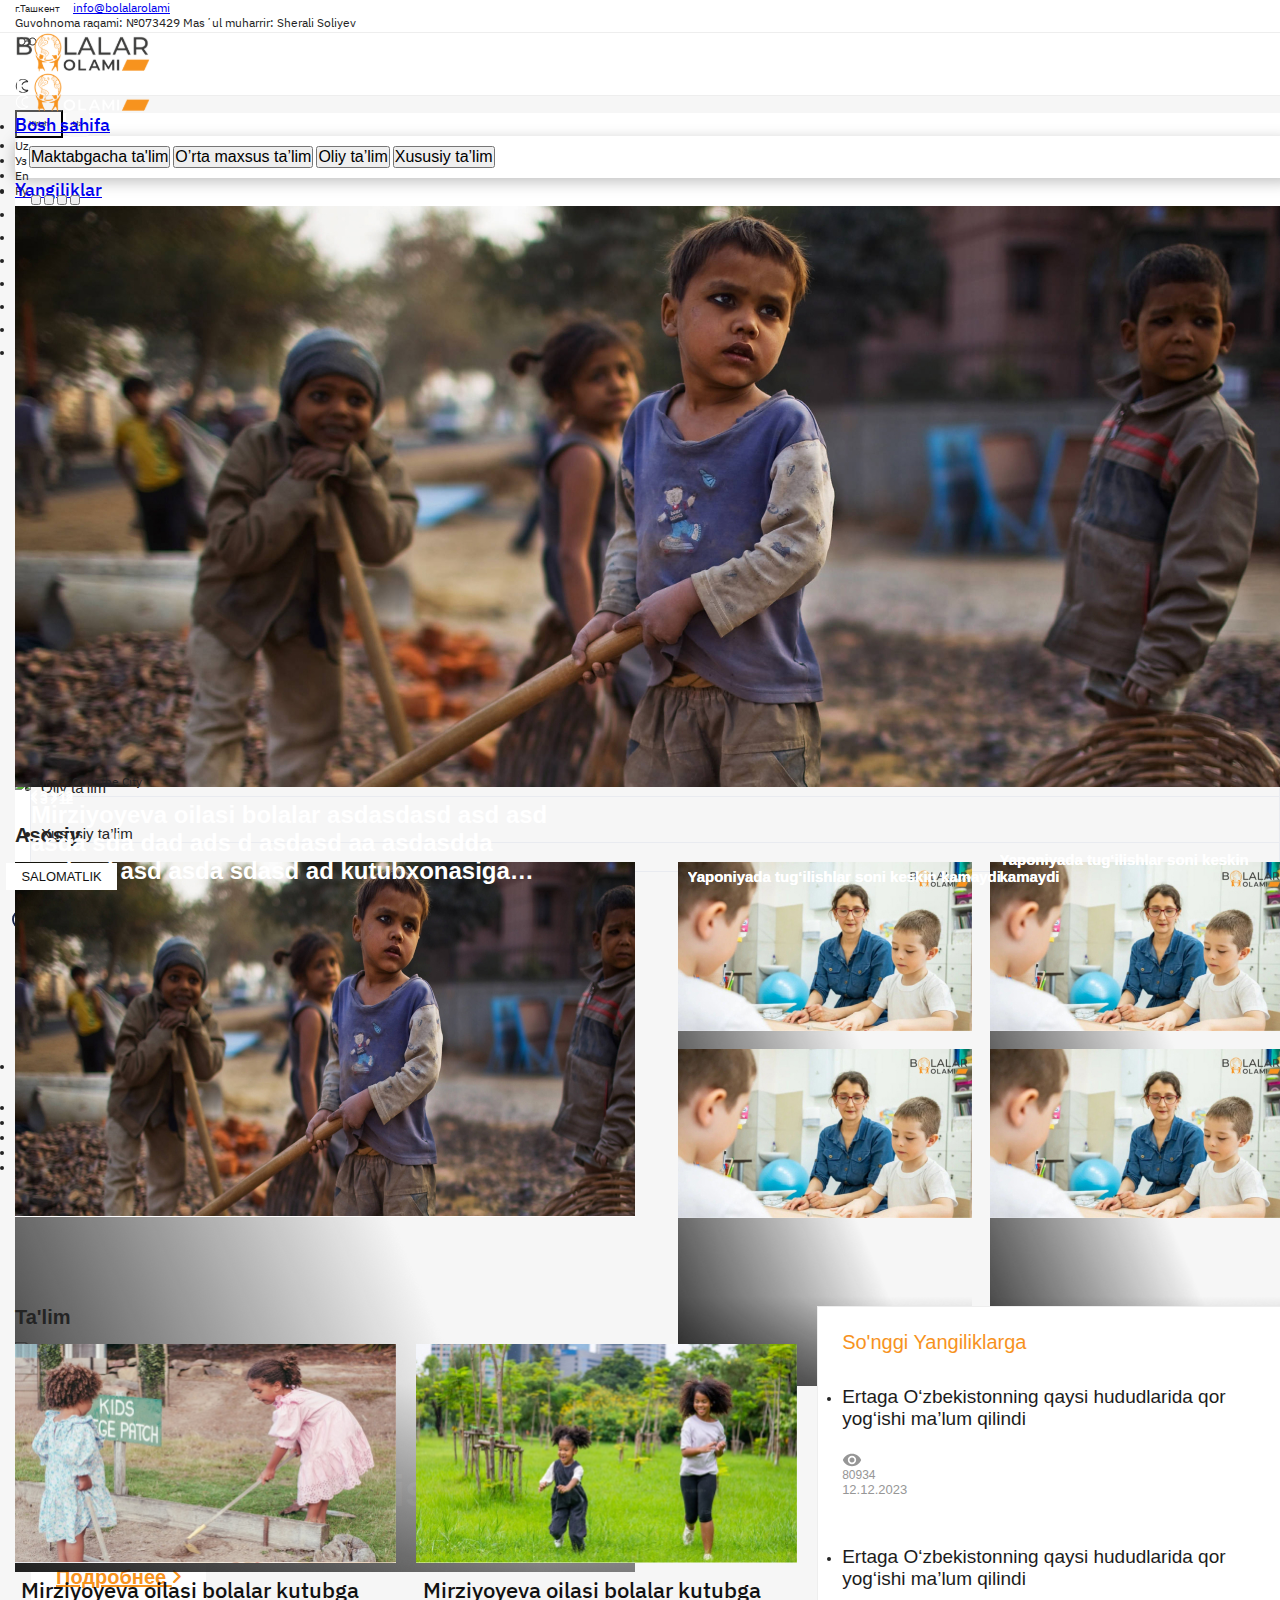
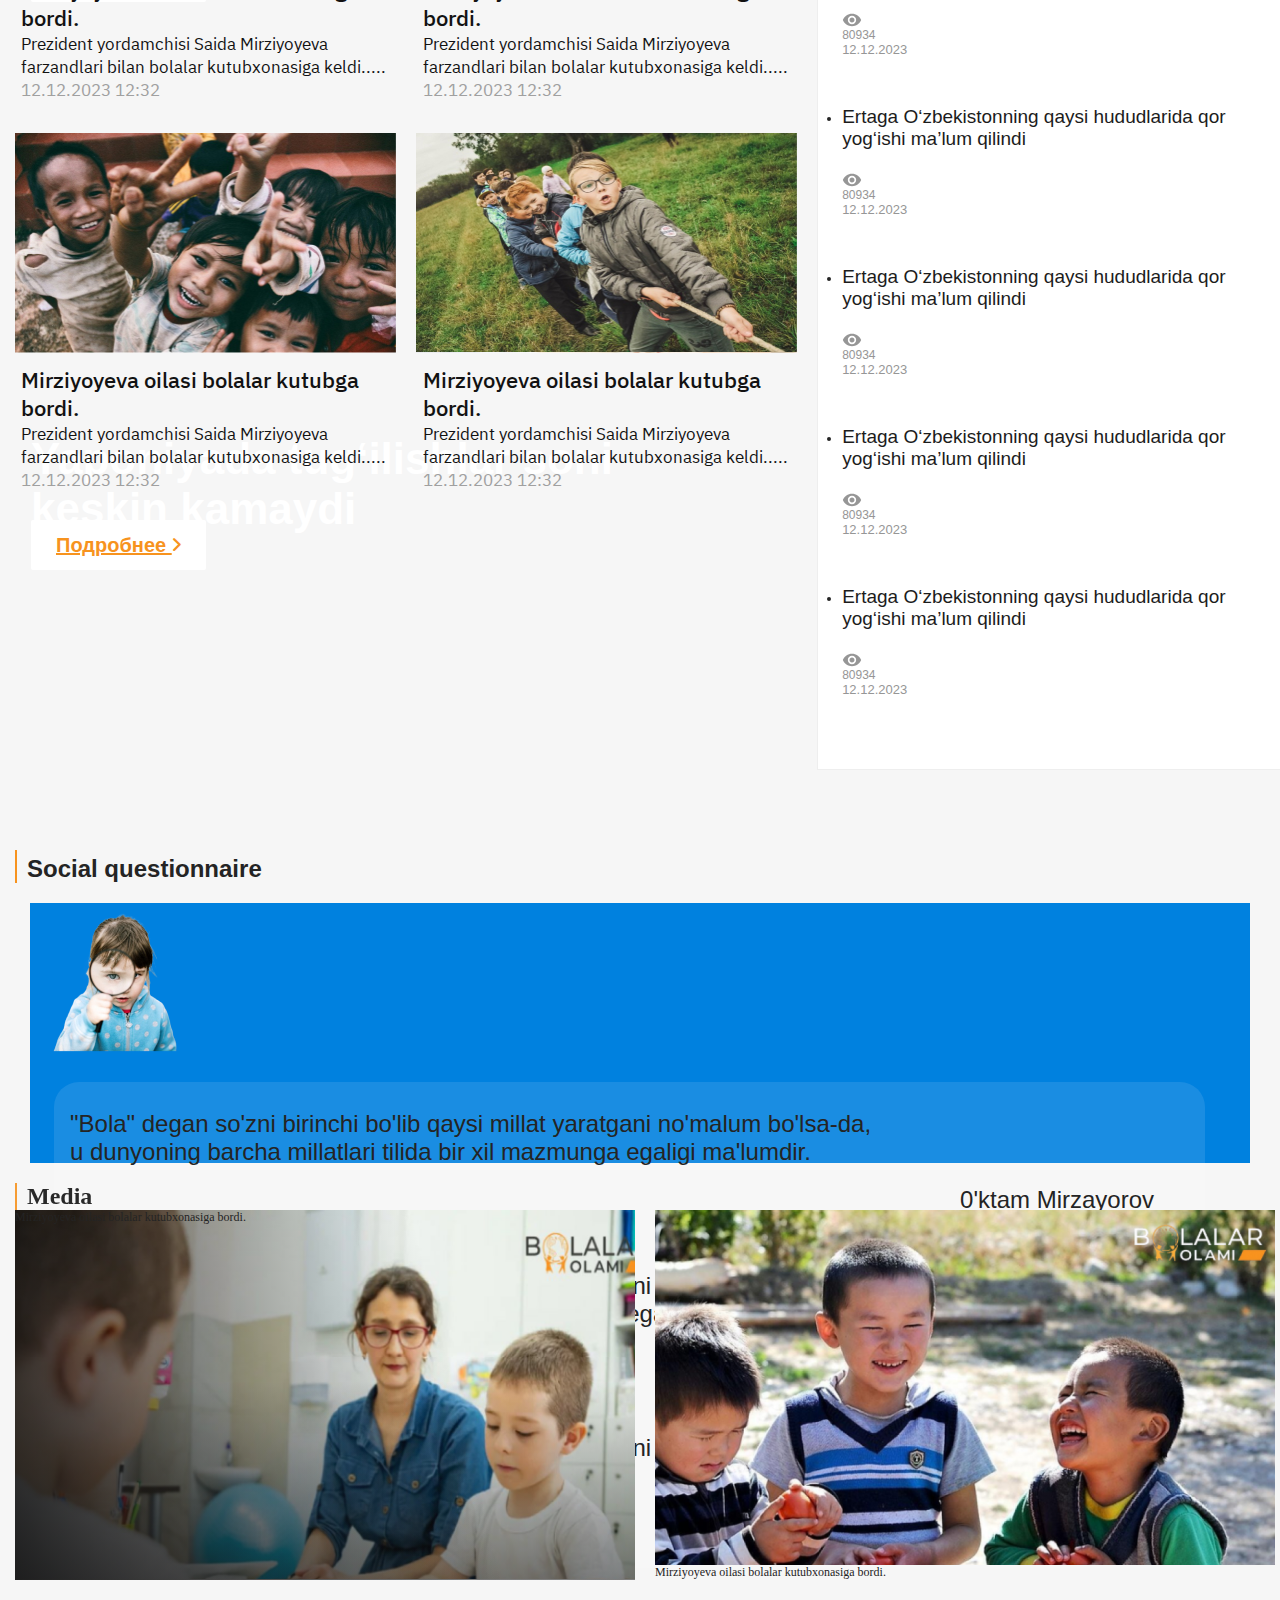
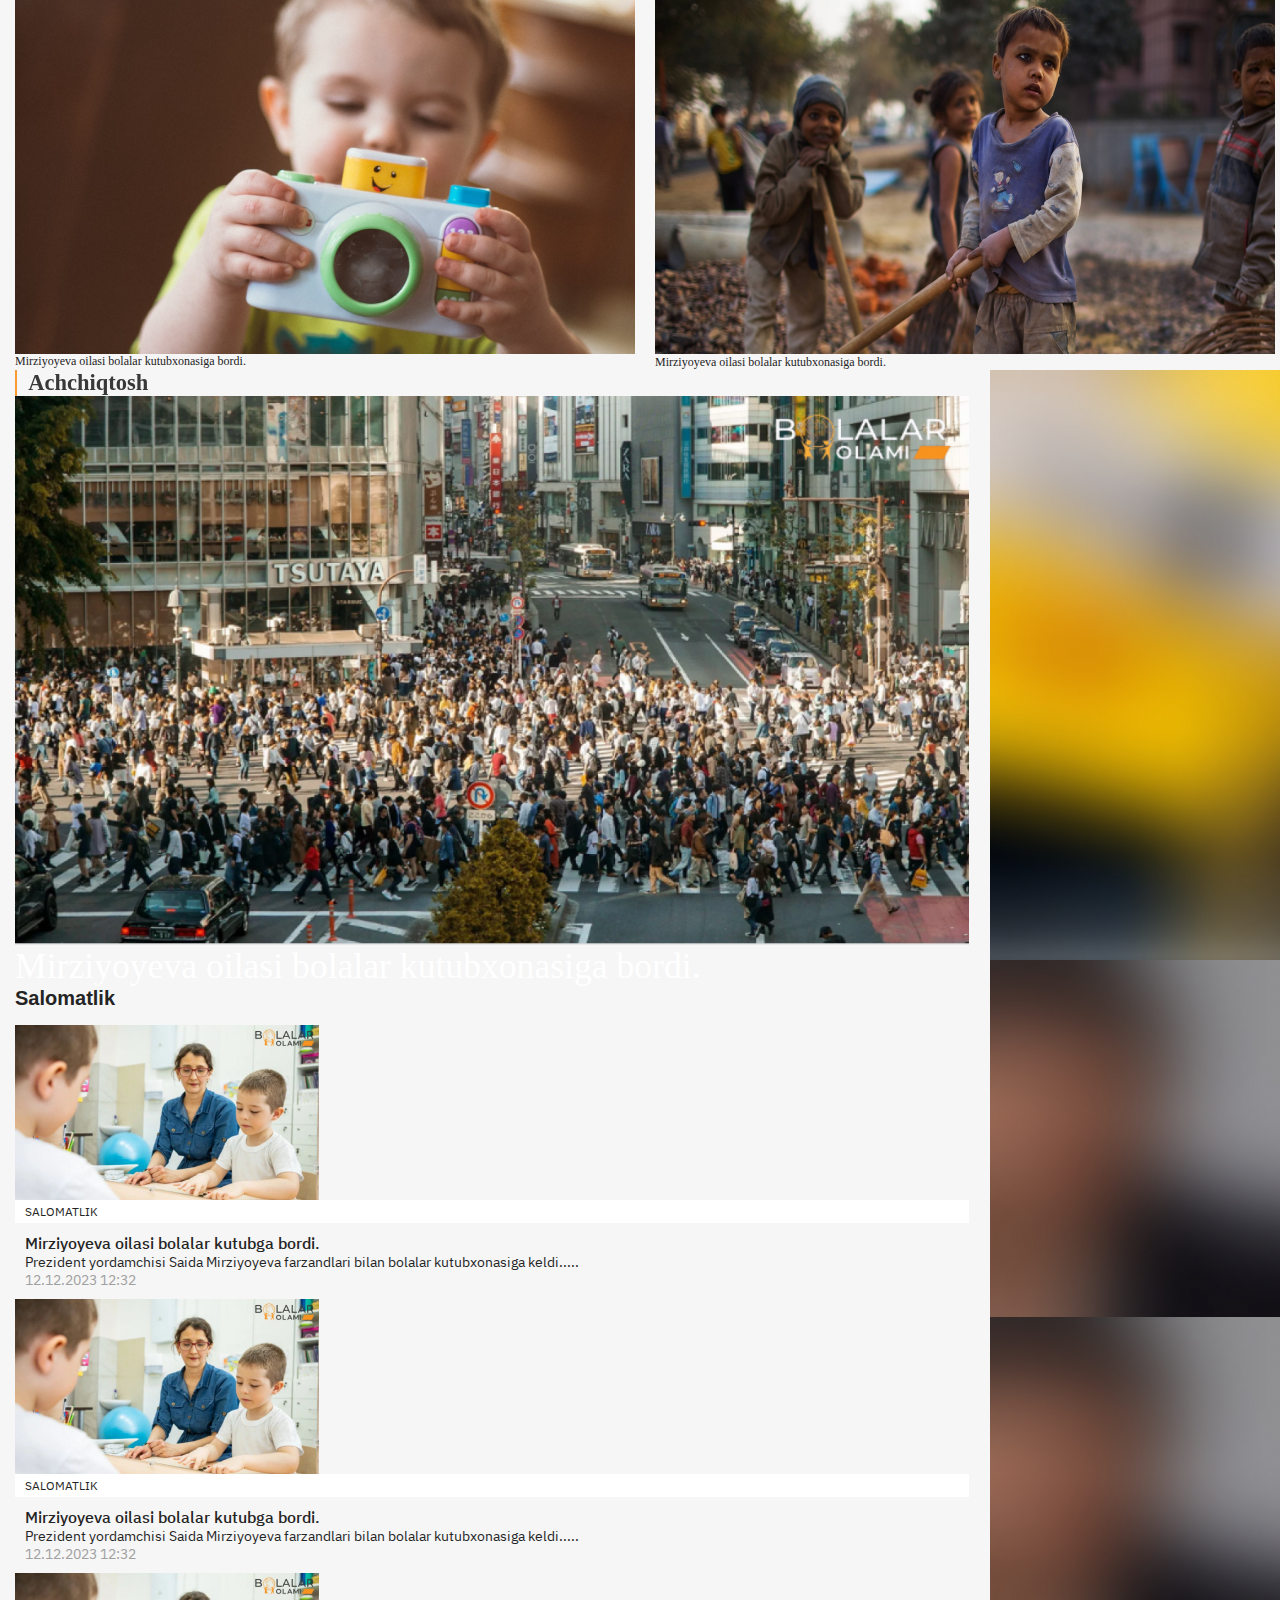
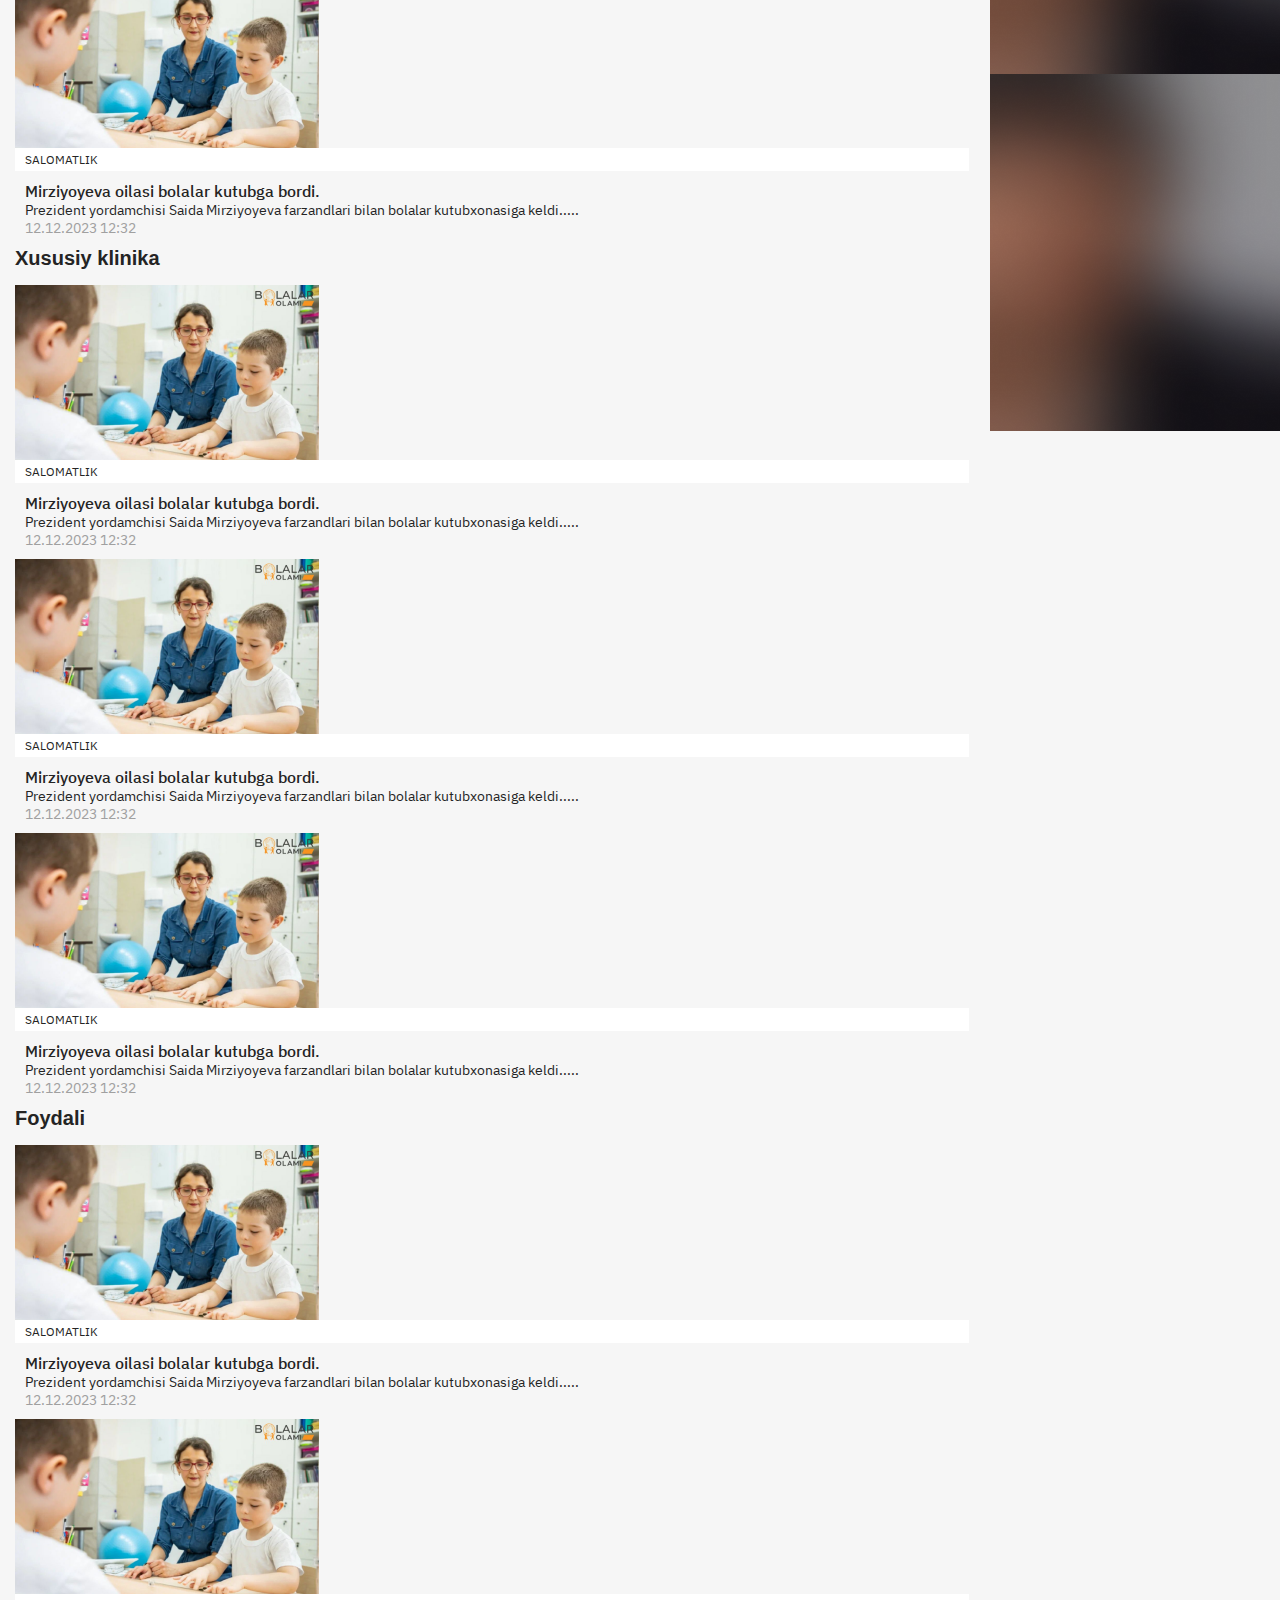
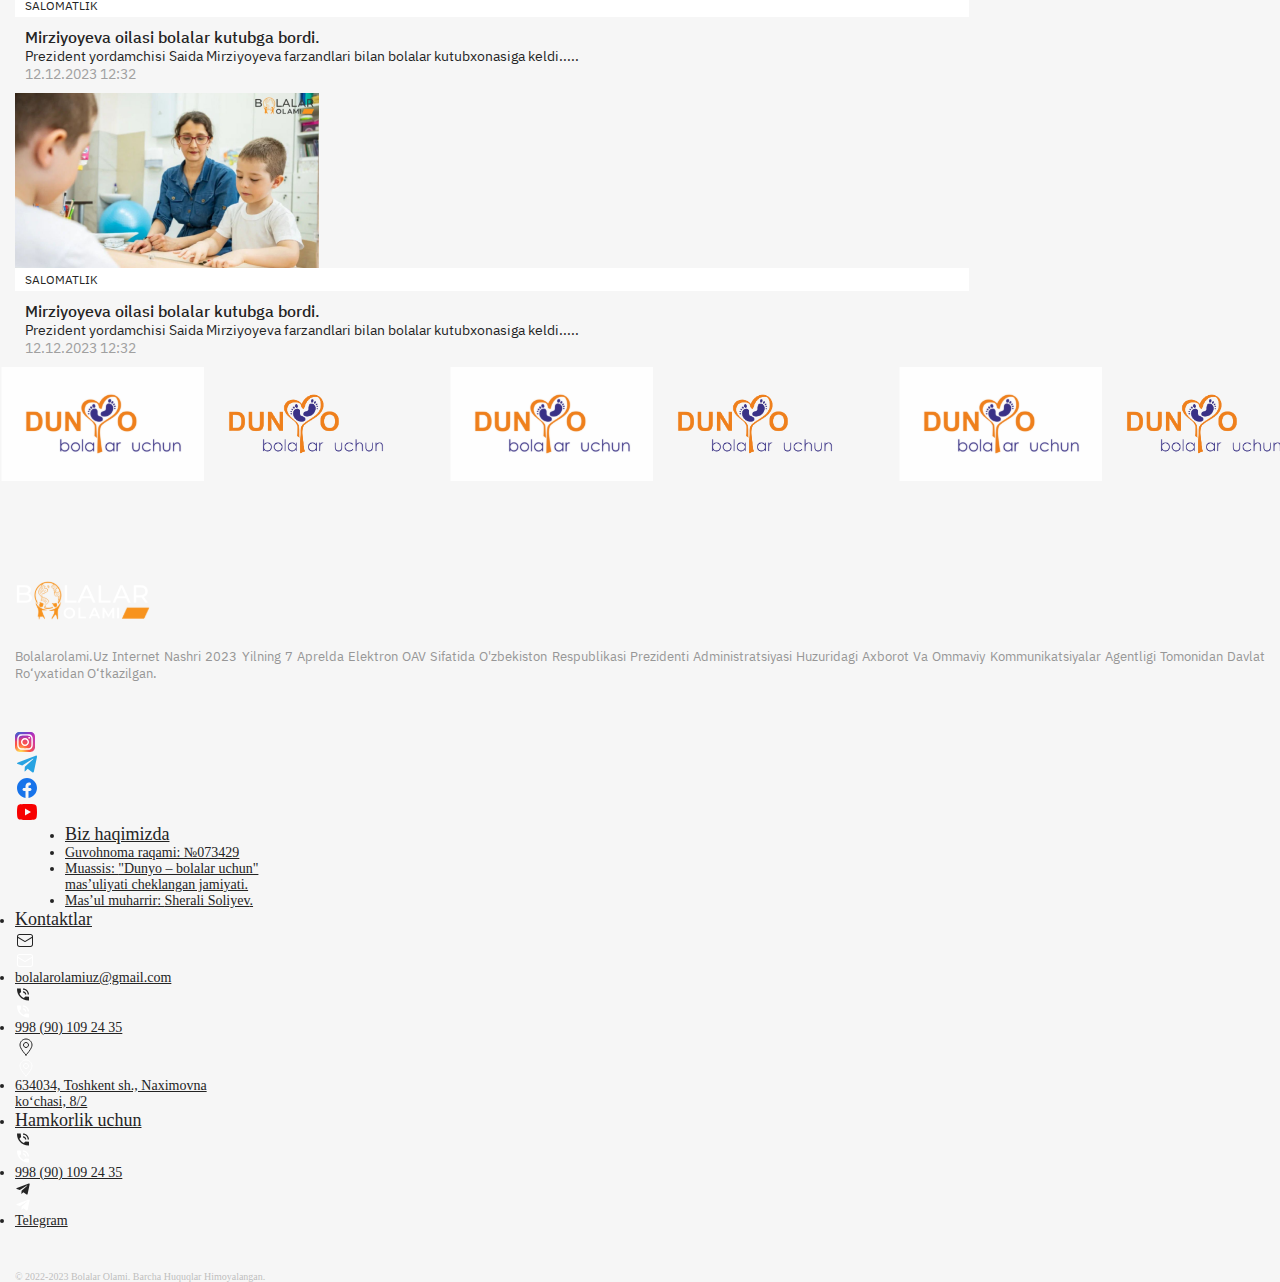
==== commit 5d75ccea: "index html updated" ====
--- a/index.html
+++ b/index.html
@@ -728,115 +728,197 @@
                             Mirziyoyeva oilasi bolalar kutubxonasiga bordi.
                         </p>
                     </div>
-                    <div class="achchiqtosh__card d-flex  mb-4 mt-3" style="gap:17px ;">
-                        <div class="darkMode achchiqtosh__card-box1 achchiqtosh__card-box bg-white">
-                            <div class="position-relative">
-                                <img class="img-fluid w-100" src="./images/achchiqtosh-img2.png" alt="achchiqtosh-img2">
-                                <p class="darkMode achchiqtosh__text position-absolute fw-normal">SALOMATLIK</p>
-                            </div>
-                            <div class="achchiqtosh__info darkMode">
-                                <p class="darkMode-title achchiqtosh__info-text fw-medium">
-                                    Mirziyoyeva oilasi bolalar kutubga bordi.
-                                </p>
-                                <p class="darkMode-title achchiqtosh__info-text1 fw-normal">
-                                    Prezident yordamchisi Saida Mirziyoyeva farzandlari bilan bolalar kutubxonasiga
-                                    keldi.....
-                                </p>
-                                <p class="darkMode-sp achchiqtosh__info-time fw-normal">
-                                    12.12.2023 12:32
-                                </p>
-                            </div>
-                        </div>
-                        <div class="darkMode achchiqtosh__card-box2 achchiqtosh__card-box bg-white position-relative">
-                            <div class="position-relative">
-                                <img class="img-fluid w-100" src="./images/achchiqtosh-img2.png" alt="achchiqtosh-img2">
-                                <p class="darkMode achchiqtosh__text position-absolute fw-normal">SALOMATLIK</p>
-                            </div>
-                            <div class="achchiqtosh__info darkMode">
-                                <p class="darkMode-title achchiqtosh__info-text fw-medium fs-6">
-                                    Mirziyoyeva oilasi bolalar kutubga bordi.
-                                </p>
-                                <p class="darkMode-title achchiqtosh__info-text1 fw-normal">
-                                    Prezident yordamchisi Saida Mirziyoyeva farzandlari bilan bolalar kutubxonasiga
-                                    keldi.....
-                                </p>
-                                <p class="darkMode-sp achchiqtosh__info-time fw-normal">
-                                    12.12.2023 12:32
-                                </p>
-                            </div>
-                        </div>
-                        <div class="darkMode achchiqtosh__card-box3 achchiqtosh__card-box bg-white position-relative">
-                            <div class="position-relative">
-                                <img class="img-fluid w-100" src="./images/achchiqtosh-img2.png" alt="achchiqtosh-img2">
-                                <p class="darkMode achchiqtosh__text position-absolute fw-normal">SALOMATLIK</p>
-                            </div>
-                            <div class="achchiqtosh__info darkMode">
-                                <p class="darkMode-title achchiqtosh__info-text fw-medium fs-6">
-                                    Mirziyoyeva oilasi bolalar kutubga bordi.
-                                </p>
-                                <p class="darkMode-title achchiqtosh__info-text1 fw-normal">
-                                    Prezident yordamchisi Saida Mirziyoyeva farzandlari bilan bolalar kutubxonasiga
-                                    keldi.....
-                                </p>
-                                <p class="darkMode-sp achchiqtosh__info-time fw-normal">
-                                    12.12.2023 12:32
-                                </p>
-                            </div>
-                        </div>
-                    </div>
-                    <div class="achchiqtosh__card1 d-flex" style="gap: 17px;">
-                        <div class="darkMode achchiqtosh__card-box4 achchiqtosh__card-box bg-white position-relative">
-                            <div class="position-relative">
-                                <img class="img-fluid w-100" src="./images/achchiqtosh-img2.png" alt="achchiqtosh-img2">
-                                <p class="darkMode achchiqtosh__text position-absolute fw-normal">SALOMATLIK</p>
-                            </div>
-                            <div class="achchiqtosh__info darkMode">
-                                <p class="darkMode-title achchiqtosh__info-text fw-medium fs-6">
-                                    Mirziyoyeva oilasi bolalar kutubga bordi.
-                                </p>
-                                <p class="darkMode-title achchiqtosh__info-text1 fw-normal">
-                                    Prezident yordamchisi Saida Mirziyoyeva farzandlari bilan bolalar kutubxonasiga
-                                    keldi.....
-                                </p>
-                                <p class="darkMode-sp achchiqtosh__info-time fw-normal">
-                                    12.12.2023 12:32
-                                </p>
-                            </div>
-                        </div>
-                        <div class="darkMode achchiqtosh__card-box5 achchiqtosh__card-box bg-white position-relative">
-                            <div class="position-relative">
-                                <img class="img-fluid w-100" src="./images/achchiqtosh-img2.png" alt="achchiqtosh-img2">
-                                <p class="darkMode achchiqtosh__text position-absolute fw-normal">SALOMATLIK</p>
-                            </div>
-                            <div class="achchiqtosh__info darkMode">
-                                <p class="darkMode-title achchiqtosh__info-text fw-medium fs-6">
-                                    Mirziyoyeva oilasi bolalar kutubga bordi.
-                                </p>
-                                <p class="darkMode-title achchiqtosh__info-text1 fw-normal">
-                                    Prezident yordamchisi Saida Mirziyoyeva farzandlari bilan bolalar kutubxonasiga
-                                    keldi.....
-                                </p>
-                                <p class="darkMode-sp achchiqtosh__info-time fw-normal">
-                                    12.12.2023 12:32
-                                </p>
-                            </div>
-                        </div>
-                        <div class="darkMode achchiqtosh__card-box6 achchiqtosh__card-box bg-white position-relative">
-                            <div class="position-relative">
-                                <img class="img-fluid w-100" src="./images/achchiqtosh-img2.png" alt="achchiqtosh-img2">
-                                <p class="darkMode achchiqtosh__text position-absolute fw-normal">SALOMATLIK</p>
-                            </div>
-                            <div class="achchiqtosh__info darkMode">
-                                <p class="darkMode-title achchiqtosh__info-text fw-medium fs-6">
-                                    Mirziyoyeva oilasi bolalar kutubga bordi.
-                                </p>
-                                <p class="darkMode-title achchiqtosh__info-text1 fw-normal">
-                                    Prezident yordamchisi Saida Mirziyoyeva farzandlari bilan bolalar kutubxonasiga
-                                    keldi.....
-                                </p>
-                                <p class="darkMode-sp achchiqtosh__info-time fw-normal">
-                                    12.12.2023 12:32
-                                </p>
+                    <div class="mt-3 mt-md-5">
+                        <h4 class="news__title darkMode-title">Salomatlik</h4>
+                        <div class="achchiqtosh__card d-flex " style="gap:17px ;">
+                            <div class="darkMode achchiqtosh__card-box1 achchiqtosh__card-box bg-white">
+                                <div class="position-relative">
+                                    <img class="img-fluid w-100" src="./images/achchiqtosh-img2.png"
+                                        alt="achchiqtosh-img2">
+                                    <p class="darkMode achchiqtosh__text position-absolute fw-normal">SALOMATLIK</p>
+                                </div>
+                                <div class="achchiqtosh__info darkMode">
+                                    <p class="darkMode-title achchiqtosh__info-text fw-medium">
+                                        Mirziyoyeva oilasi bolalar kutubga bordi.
+                                    </p>
+                                    <p class="darkMode-title achchiqtosh__info-text1 fw-normal">
+                                        Prezident yordamchisi Saida Mirziyoyeva farzandlari bilan bolalar kutubxonasiga
+                                        keldi.....
+                                    </p>
+                                    <p class="darkMode-sp achchiqtosh__info-time fw-normal">
+                                        12.12.2023 12:32
+                                    </p>
+                                </div>
+                            </div>
+                            <div
+                                class="darkMode achchiqtosh__card-box2 achchiqtosh__card-box bg-white position-relative">
+                                <div class="position-relative">
+                                    <img class="img-fluid w-100" src="./images/achchiqtosh-img2.png"
+                                        alt="achchiqtosh-img2">
+                                    <p class="darkMode achchiqtosh__text position-absolute fw-normal">SALOMATLIK</p>
+                                </div>
+                                <div class="achchiqtosh__info darkMode">
+                                    <p class="darkMode-title achchiqtosh__info-text fw-medium fs-6">
+                                        Mirziyoyeva oilasi bolalar kutubga bordi.
+                                    </p>
+                                    <p class="darkMode-title achchiqtosh__info-text1 fw-normal">
+                                        Prezident yordamchisi Saida Mirziyoyeva farzandlari bilan bolalar kutubxonasiga
+                                        keldi.....
+                                    </p>
+                                    <p class="darkMode-sp achchiqtosh__info-time fw-normal">
+                                        12.12.2023 12:32
+                                    </p>
+                                </div>
+                            </div>
+                            <div
+                                class="darkMode achchiqtosh__card-box3 achchiqtosh__card-box bg-white position-relative">
+                                <div class="position-relative">
+                                    <img class="img-fluid w-100" src="./images/achchiqtosh-img2.png"
+                                        alt="achchiqtosh-img2">
+                                    <p class="darkMode achchiqtosh__text position-absolute fw-normal">SALOMATLIK</p>
+                                </div>
+                                <div class="achchiqtosh__info darkMode">
+                                    <p class="darkMode-title achchiqtosh__info-text fw-medium fs-6">
+                                        Mirziyoyeva oilasi bolalar kutubga bordi.
+                                    </p>
+                                    <p class="darkMode-title achchiqtosh__info-text1 fw-normal">
+                                        Prezident yordamchisi Saida Mirziyoyeva farzandlari bilan bolalar kutubxonasiga
+                                        keldi.....
+                                    </p>
+                                    <p class="darkMode-sp achchiqtosh__info-time fw-normal">
+                                        12.12.2023 12:32
+                                    </p>
+                                </div>
+                            </div>
+                        </div>
+                    </div>
+                    <div class="mt-3 mt-md-5">
+                        <h4 class="news__title darkMode-title">Xususiy klinika</h4>
+                        <div class="achchiqtosh__card1 d-flex" style="gap: 17px;">
+                            <div
+                                class="darkMode achchiqtosh__card-box4 achchiqtosh__card-box bg-white position-relative">
+                                <div class="position-relative">
+                                    <img class="img-fluid w-100" src="./images/achchiqtosh-img2.png"
+                                        alt="achchiqtosh-img2">
+                                    <p class="darkMode achchiqtosh__text position-absolute fw-normal">SALOMATLIK</p>
+                                </div>
+                                <div class="achchiqtosh__info darkMode">
+                                    <p class="darkMode-title achchiqtosh__info-text fw-medium fs-6">
+                                        Mirziyoyeva oilasi bolalar kutubga bordi.
+                                    </p>
+                                    <p class="darkMode-title achchiqtosh__info-text1 fw-normal">
+                                        Prezident yordamchisi Saida Mirziyoyeva farzandlari bilan bolalar kutubxonasiga
+                                        keldi.....
+                                    </p>
+                                    <p class="darkMode-sp achchiqtosh__info-time fw-normal">
+                                        12.12.2023 12:32
+                                    </p>
+                                </div>
+                            </div>
+                            <div
+                                class="darkMode achchiqtosh__card-box5 achchiqtosh__card-box bg-white position-relative">
+                                <div class="position-relative">
+                                    <img class="img-fluid w-100" src="./images/achchiqtosh-img2.png"
+                                        alt="achchiqtosh-img2">
+                                    <p class="darkMode achchiqtosh__text position-absolute fw-normal">SALOMATLIK</p>
+                                </div>
+                                <div class="achchiqtosh__info darkMode">
+                                    <p class="darkMode-title achchiqtosh__info-text fw-medium fs-6">
+                                        Mirziyoyeva oilasi bolalar kutubga bordi.
+                                    </p>
+                                    <p class="darkMode-title achchiqtosh__info-text1 fw-normal">
+                                        Prezident yordamchisi Saida Mirziyoyeva farzandlari bilan bolalar kutubxonasiga
+                                        keldi.....
+                                    </p>
+                                    <p class="darkMode-sp achchiqtosh__info-time fw-normal">
+                                        12.12.2023 12:32
+                                    </p>
+                                </div>
+                            </div>
+                            <div
+                                class="darkMode achchiqtosh__card-box6 achchiqtosh__card-box bg-white position-relative">
+                                <div class="position-relative">
+                                    <img class="img-fluid w-100" src="./images/achchiqtosh-img2.png"
+                                        alt="achchiqtosh-img2">
+                                    <p class="darkMode achchiqtosh__text position-absolute fw-normal">SALOMATLIK</p>
+                                </div>
+                                <div class="achchiqtosh__info darkMode">
+                                    <p class="darkMode-title achchiqtosh__info-text fw-medium fs-6">
+                                        Mirziyoyeva oilasi bolalar kutubga bordi.
+                                    </p>
+                                    <p class="darkMode-title achchiqtosh__info-text1 fw-normal">
+                                        Prezident yordamchisi Saida Mirziyoyeva farzandlari bilan bolalar kutubxonasiga
+                                        keldi.....
+                                    </p>
+                                    <p class="darkMode-sp achchiqtosh__info-time fw-normal">
+                                        12.12.2023 12:32
+                                    </p>
+                                </div>
+                            </div>
+                        </div>
+                    </div>
+                    <div class="mt-3 mt-md-5">
+                        <h4 class="news__title darkMode-title">Foydali</h4>
+                        <div class="achchiqtosh__card1 d-flex" style="gap: 17px;">
+                            <div
+                                class="darkMode achchiqtosh__card-box4 achchiqtosh__card-box bg-white position-relative">
+                                <div class="position-relative">
+                                    <img class="img-fluid w-100" src="./images/achchiqtosh-img2.png"
+                                        alt="achchiqtosh-img2">
+                                    <p class="darkMode achchiqtosh__text position-absolute fw-normal">SALOMATLIK</p>
+                                </div>
+                                <div class="achchiqtosh__info darkMode">
+                                    <p class="darkMode-title achchiqtosh__info-text fw-medium fs-6">
+                                        Mirziyoyeva oilasi bolalar kutubga bordi.
+                                    </p>
+                                    <p class="darkMode-title achchiqtosh__info-text1 fw-normal">
+                                        Prezident yordamchisi Saida Mirziyoyeva farzandlari bilan bolalar kutubxonasiga
+                                        keldi.....
+                                    </p>
+                                    <p class="darkMode-sp achchiqtosh__info-time fw-normal">
+                                        12.12.2023 12:32
+                                    </p>
+                                </div>
+                            </div>
+                            <div
+                                class="darkMode achchiqtosh__card-box5 achchiqtosh__card-box bg-white position-relative">
+                                <div class="position-relative">
+                                    <img class="img-fluid w-100" src="./images/achchiqtosh-img2.png"
+                                        alt="achchiqtosh-img2">
+                                    <p class="darkMode achchiqtosh__text position-absolute fw-normal">SALOMATLIK</p>
+                                </div>
+                                <div class="achchiqtosh__info darkMode">
+                                    <p class="darkMode-title achchiqtosh__info-text fw-medium fs-6">
+                                        Mirziyoyeva oilasi bolalar kutubga bordi.
+                                    </p>
+                                    <p class="darkMode-title achchiqtosh__info-text1 fw-normal">
+                                        Prezident yordamchisi Saida Mirziyoyeva farzandlari bilan bolalar kutubxonasiga
+                                        keldi.....
+                                    </p>
+                                    <p class="darkMode-sp achchiqtosh__info-time fw-normal">
+                                        12.12.2023 12:32
+                                    </p>
+                                </div>
+                            </div>
+                            <div
+                                class="darkMode achchiqtosh__card-box6 achchiqtosh__card-box bg-white position-relative">
+                                <div class="position-relative">
+                                    <img class="img-fluid w-100" src="./images/achchiqtosh-img2.png"
+                                        alt="achchiqtosh-img2">
+                                    <p class="darkMode achchiqtosh__text position-absolute fw-normal">SALOMATLIK</p>
+                                </div>
+                                <div class="achchiqtosh__info darkMode">
+                                    <p class="darkMode-title achchiqtosh__info-text fw-medium fs-6">
+                                        Mirziyoyeva oilasi bolalar kutubga bordi.
+                                    </p>
+                                    <p class="darkMode-title achchiqtosh__info-text1 fw-normal">
+                                        Prezident yordamchisi Saida Mirziyoyeva farzandlari bilan bolalar kutubxonasiga
+                                        keldi.....
+                                    </p>
+                                    <p class="darkMode-sp achchiqtosh__info-time fw-normal">
+                                        12.12.2023 12:32
+                                    </p>
+                                </div>
                             </div>
                         </div>
                     </div>
@@ -845,6 +927,8 @@
                     <div class="d-flex flex-column  row-gap-3">
                         <img class="img-fluid achchiqtosh__card-box7" src="./images/reklama-img.png" alt="reklama-img">
                         <img class="img-fluid achchiqtosh__card-box8" src="./images/reklama-img1.png"
+                            alt="reklama-img1">
+                        <img class="img-fluid achchiqtosh__card-box9" src="./images/reklama-img1.png"
                             alt="reklama-img1">
                         <img class="img-fluid achchiqtosh__card-box9" src="./images/reklama-img1.png"
                             alt="reklama-img1">
--- a/scss/style.css
+++ b/scss/style.css
@@ -137,6 +137,62 @@
   src: url("./fonts/BBC/BBCReithSans-XBoldItalic.woff2") format("woff2"), url("./fonts/BBC/BBCReithSans-XBoldItalic.woff") format("woff");
   font-weight: bold;
   font-style: italic;
+  font-display: swap;
+}
+@font-face {
+  font-family: "IBM Plex Sans";
+  src: url("../fonts/IBM/IBMPlexSans-Light.woff2") format("woff2"), url("../fonts/IBM/IBMPlexSans-Light.woff") format("woff");
+  font-weight: 300;
+  font-style: normal;
+  font-display: swap;
+}
+@font-face {
+  font-family: "IBM Plex Sans";
+  src: url("../fonts/IBM/IBMPlexSans-Regular.woff2") format("woff2"), url("../fonts/IBM/IBMPlexSans-Regular.woff") format("woff");
+  font-weight: normal;
+  font-style: normal;
+  font-display: swap;
+}
+@font-face {
+  font-family: "IBM Plex Sans";
+  src: url("../fonts/IBM/IBMPlexSans-Bold.woff2") format("woff2"), url("../fonts/IBM/IBMPlexSans-Bold.woff") format("woff");
+  font-weight: bold;
+  font-style: normal;
+  font-display: swap;
+}
+@font-face {
+  font-family: "IBM Plex Sans";
+  src: url("../fonts/IBM/IBMPlexSans-ExtraLight.woff2") format("woff2"), url("../fonts/IBM/IBMPlexSans-ExtraLight.woff") format("woff");
+  font-weight: 200;
+  font-style: normal;
+  font-display: swap;
+}
+@font-face {
+  font-family: "IBM Plex Sans";
+  src: url("../fonts/IBM/IBMPlexSans-Medium.woff2") format("woff2"), url("../fonts/IBM/IBMPlexSans-Medium.woff") format("woff");
+  font-weight: 500;
+  font-style: normal;
+  font-display: swap;
+}
+@font-face {
+  font-family: "IBM Plex Sans";
+  src: url("../fonts/IBM/IBMPlexSans-Italic.woff2") format("woff2"), url("../fonts/IBM/IBMPlexSans-Italic.woff") format("woff");
+  font-weight: normal;
+  font-style: italic;
+  font-display: swap;
+}
+@font-face {
+  font-family: "IBM Plex Sans";
+  src: url("../fonts/IBM/IBMPlexSans-Thin.woff2") format("woff2"), url("../fonts/IBM/IBMPlexSans-Thin.woff") format("woff");
+  font-weight: 100;
+  font-style: normal;
+  font-display: swap;
+}
+@font-face {
+  font-family: "IBM Plex Sans";
+  src: url("../fonts/IBM/IBMPlexSans-SemiBold.woff2") format("woff2"), url("../fonts/IBM/IBMPlexSans-SemiBold.woff") format("woff");
+  font-weight: 600;
+  font-style: normal;
   font-display: swap;
 }
 /* GENERAL */
@@ -989,6 +1045,7 @@
   }
   .lastNews__left-sp {
     font-size: 9.783px;
+    margin-bottom: 6.47px;
   }
 }
 @media only screen and (min-width: 768px) {
@@ -1061,6 +1118,7 @@
   }
   .lastNews__left-sp {
     font-size: 17.214px;
+    margin-bottom: 43.37px;
   }
 }
 .social {
@@ -3304,6 +3362,9 @@
   .footer {
     padding: 31px 0 0 31px !important;
   }
+  .footer .footer__list {
+    margin-left: 0;
+  }
   .footer .footer__card {
     display: grid !important;
     grid-template-columns: auto auto !important;
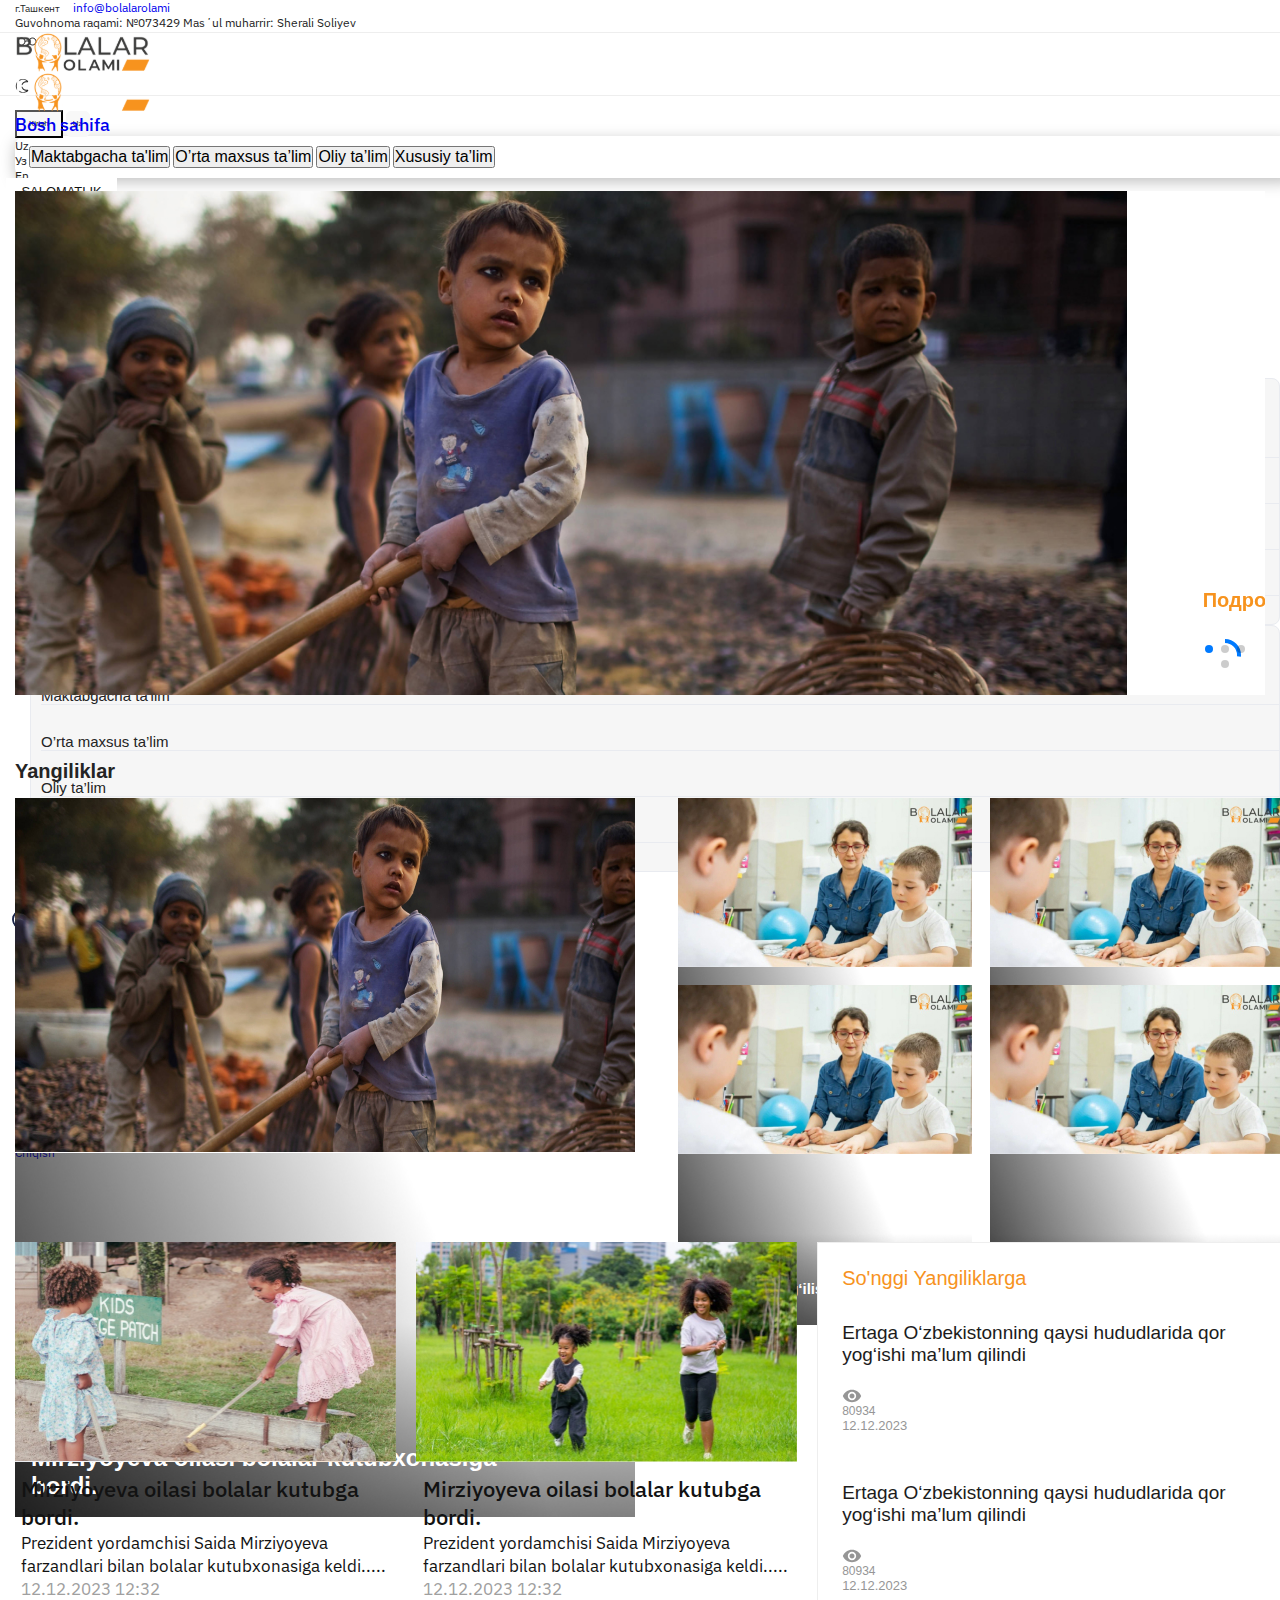
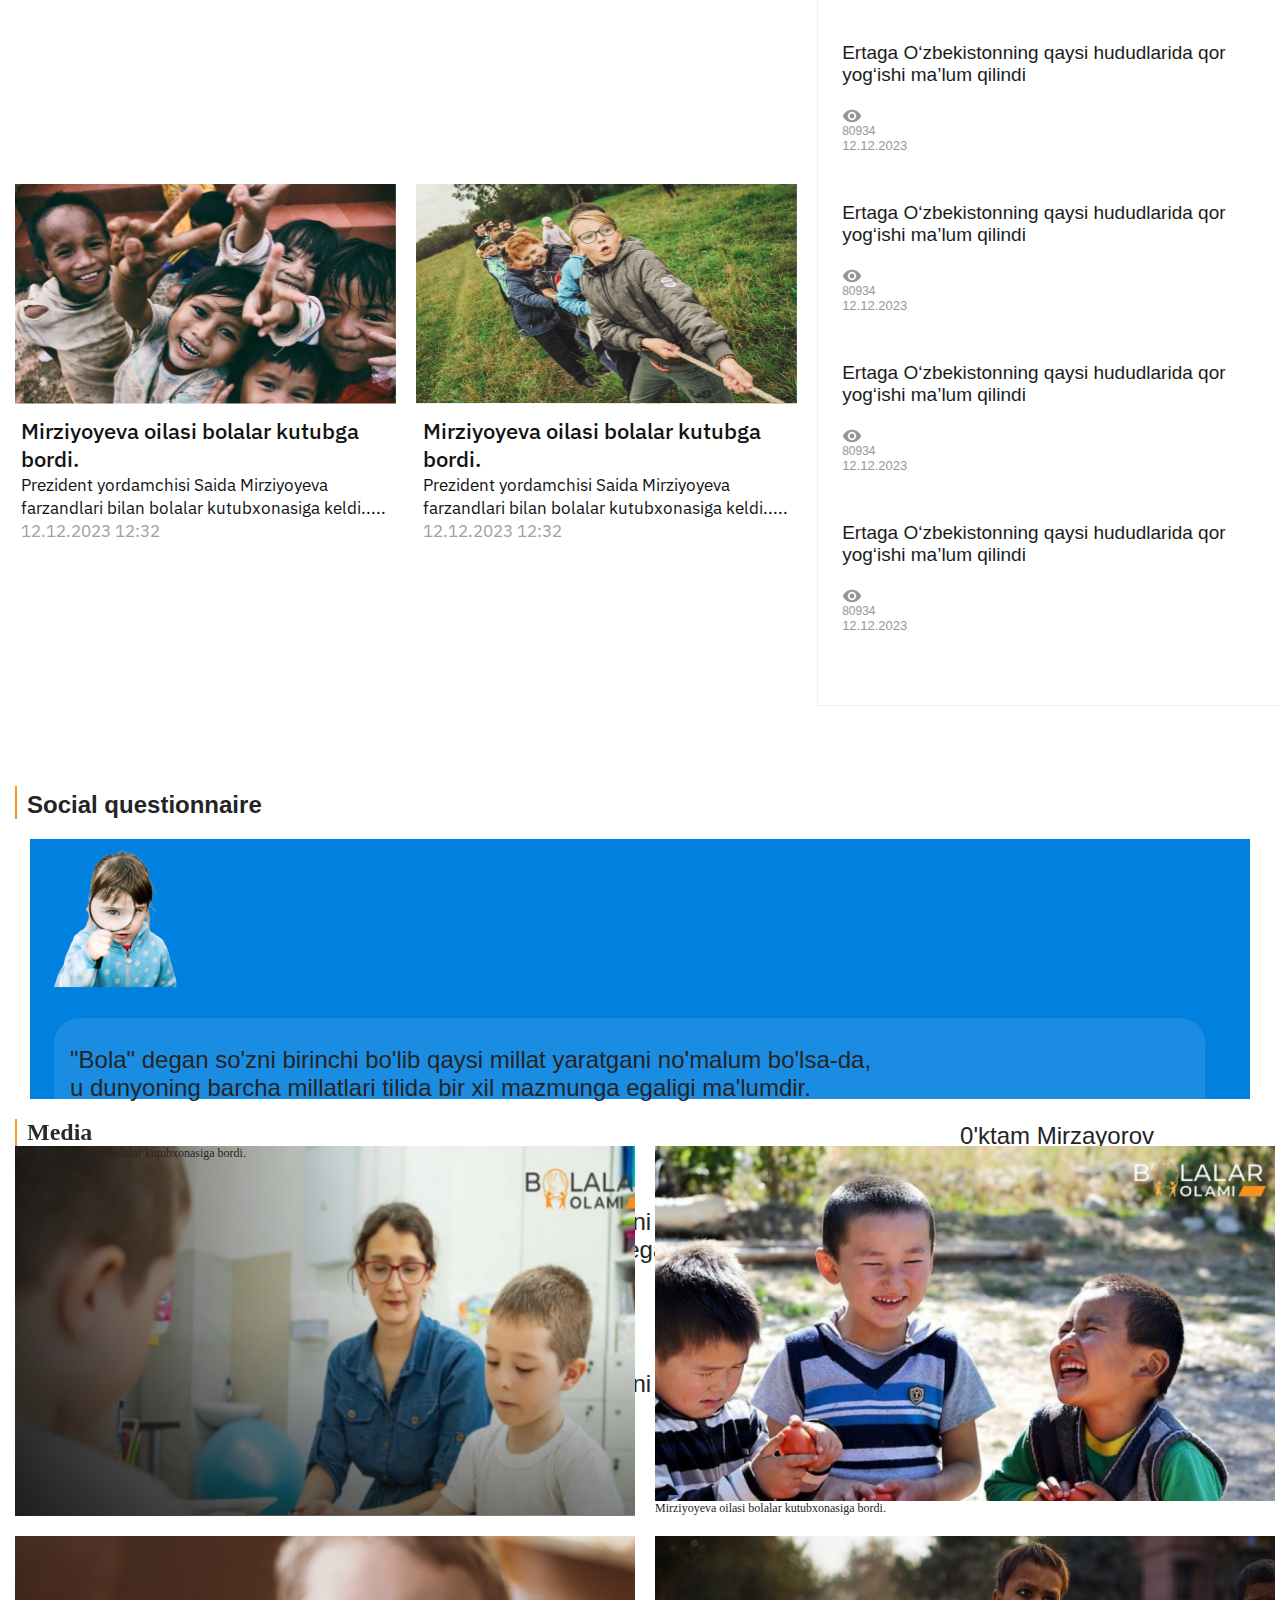
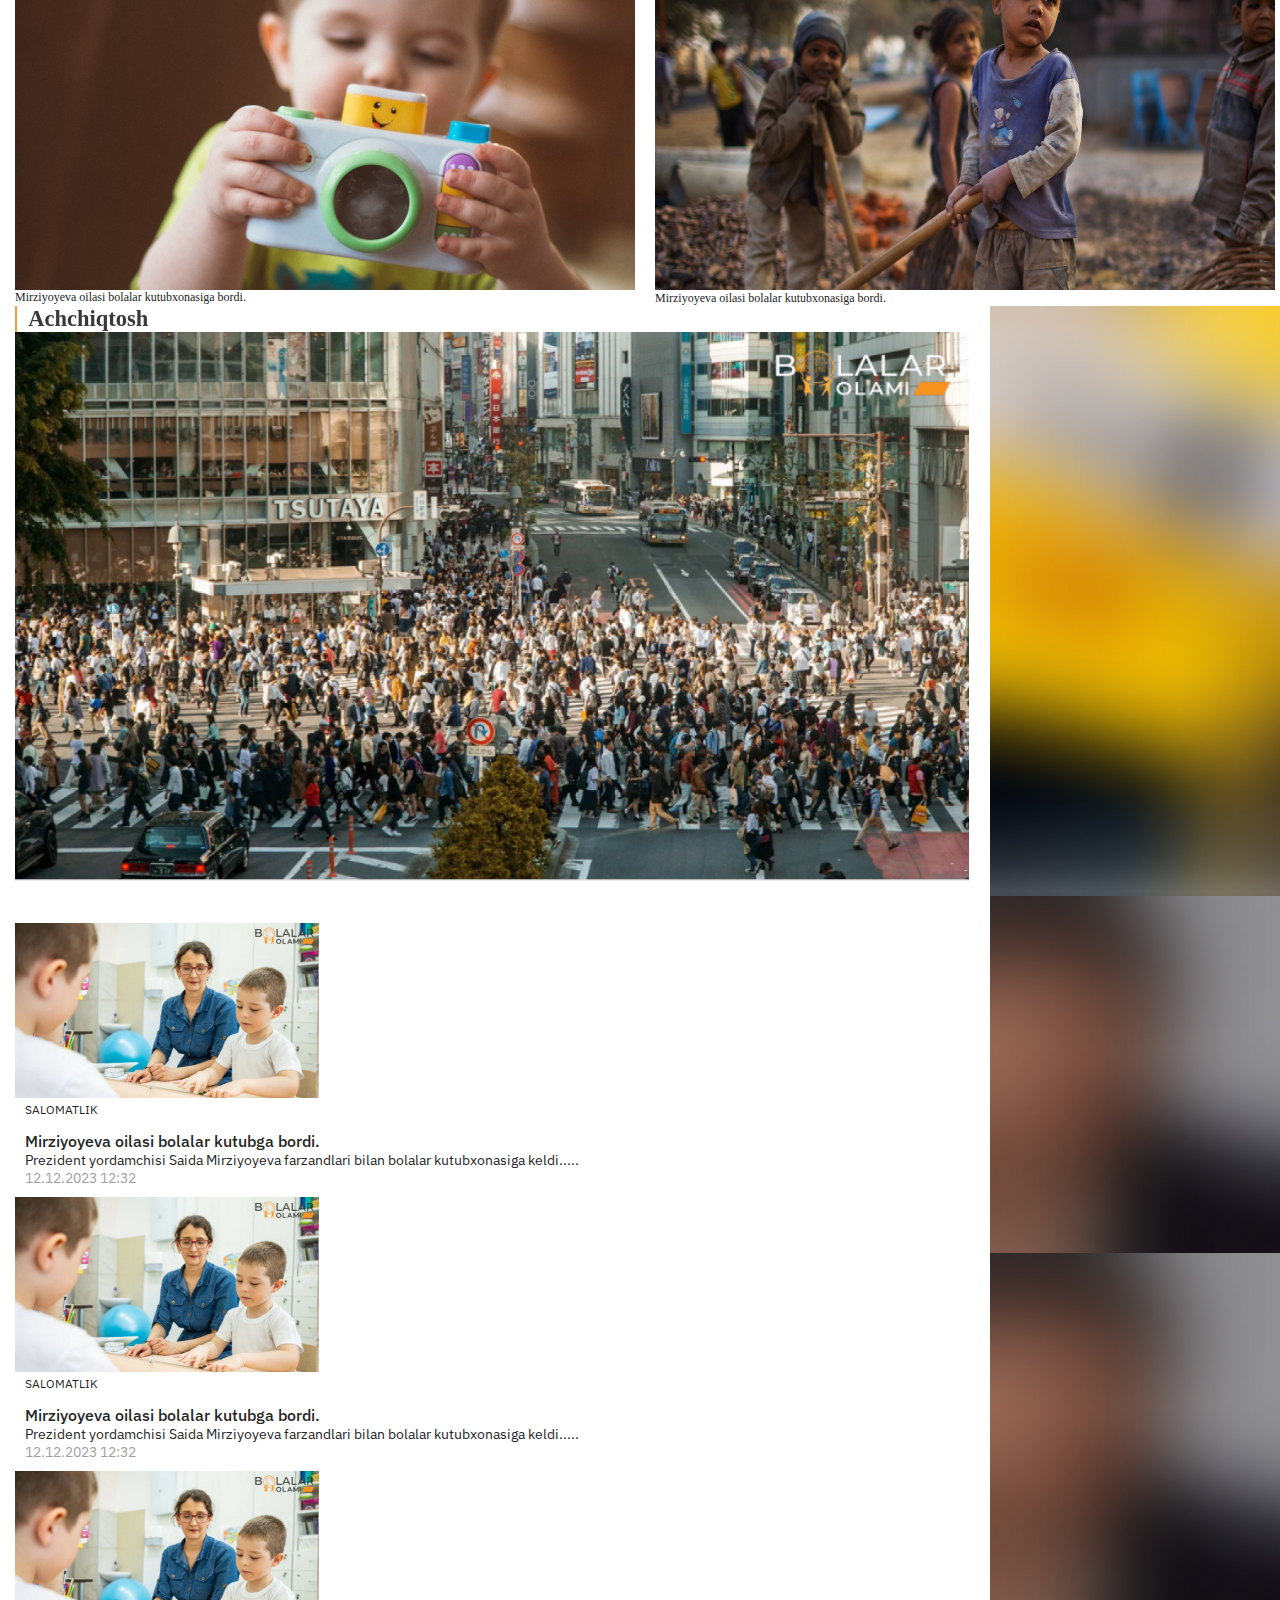
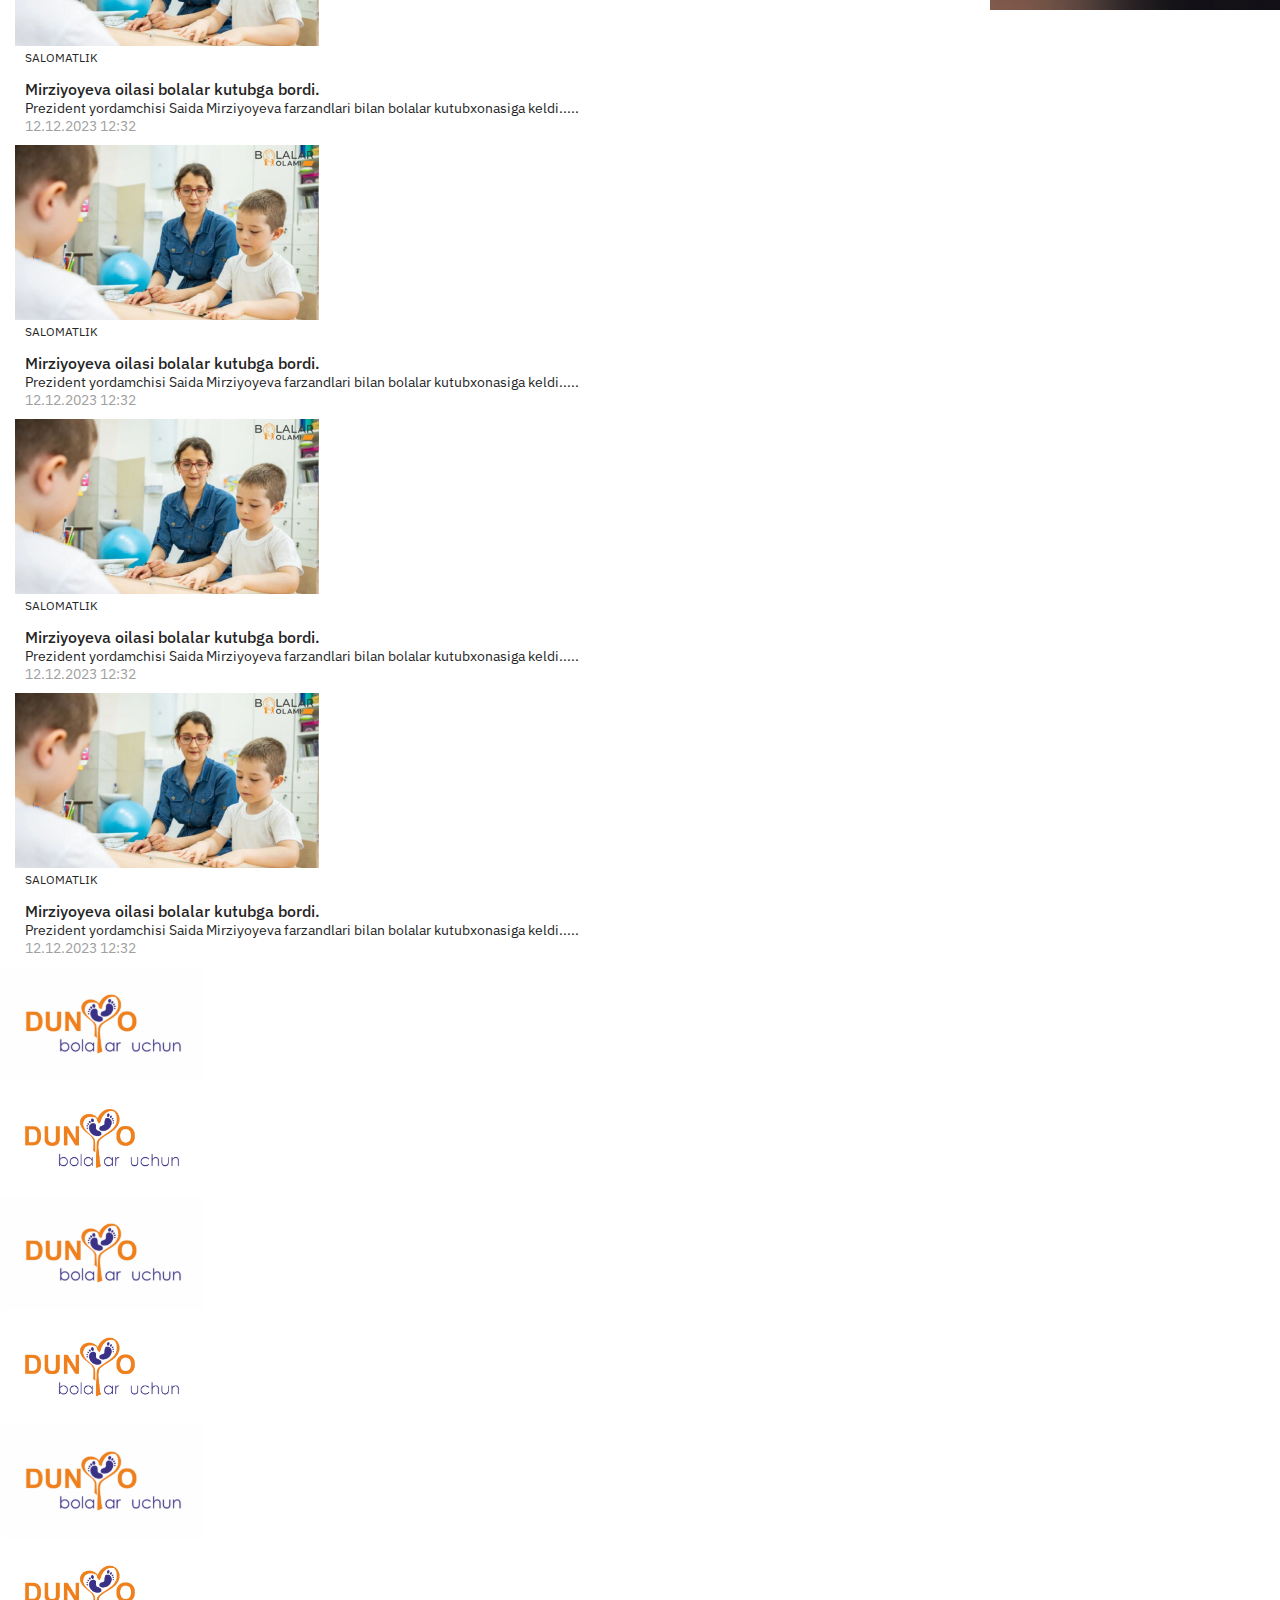
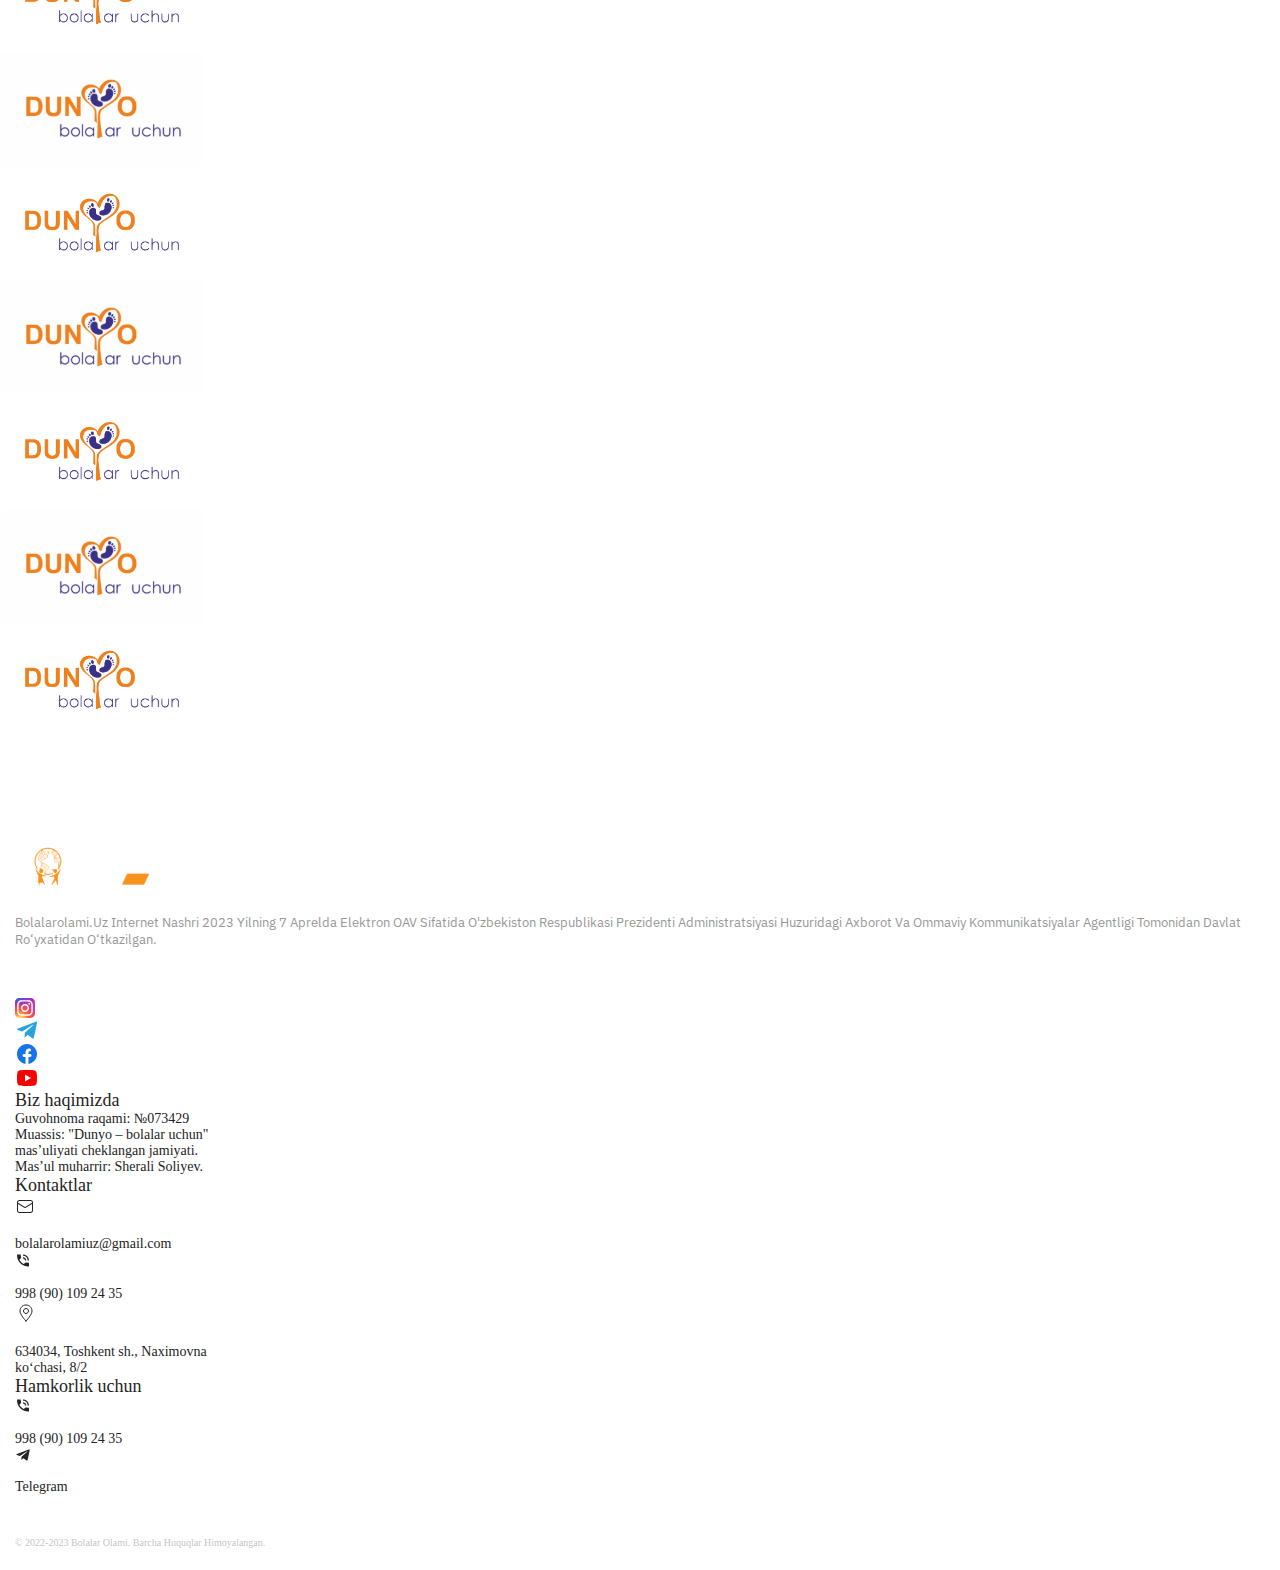
==== commit 0d43b798: "books categoriya commit" ====
--- a/index.html
+++ b/index.html
@@ -221,8 +221,9 @@
         </div>
     </header>
     <main>
-        <!-- <section class="hero">
+        <section class="hero">
             <div class="container">
+                <!-- Carousel wrapper -->
                 <div class="swiper mySwiper">
                     <div class="swiper-wrapper">
                         <div class="swiper-slide">
@@ -320,130 +321,18 @@
                         <div class="swiper-pagination"></div>
                     </div>
                 </div>
-            </div>
-            </div>
-        </section> -->
-        <section class="hero">
-            <div class="container">
-                <!-- Carousel wrapper -->
-                <div id="carouselMaterialStyle" class="carousel slide carousel-fade" data-mdb-ride="carousel"
-                    data-mdb-carousel-init>
-                    <!-- Indicators -->
-                    <div class="carousel-indicators">
-                        <button type="button" data-mdb-target="#carouselMaterialStyle" data-mdb-slide-to="0"
-                            class="active rounded-circle" aria-current="true" aria-label="Slide 1"></button>
-                        <button type="button" data-mdb-target="#carouselMaterialStyle" data-mdb-slide-to="1"
-                            class=" rounded-circle" aria-label="Slide 2"></button>
-                        <button type="button" data-mdb-target="#carouselMaterialStyle" data-mdb-slide-to="2"
-                            class=" rounded-circle" aria-label="Slide 3"></button>
-                        <button type="button" data-mdb-target="#carouselMaterialStyle" data-mdb-slide-to="3"
-                            class=" rounded-circle" aria-label="Slide 4"></button>
-                    </div>
-
-
-                    <!-- Inner -->
-                    <div class="carousel-inner ">
-                        <!-- Single item -->
-                        <div class="carousel-item active image-container w-100">
-                            <img src="images/hero_img.jpg" class="img-fluid h-100 w-100 " style="object-fit: cover;"
-                                alt="hero image" />
-                            <div class="carousel-caption ">
-                                <div class="hero__pages d-flex align-items-center">
-                                    <i class="fas fa-angle-left "></i>
-                                    <span class=" hero__infoTy">3</span>
-                                    <i class="fas fa-angle-right "></i>
-                                    <span class="opacity-75 hero__infoTy-oth">12</span>
-                                </div>
-                                <div
-                                    class="d-flex flex-column align-items-start flex-sm-row align-items-sm-end justify-content-sm-between">
-                                    <h3 class="text-start hero__car-text">Yaponiyada tug‘ilishlar soni kamaydi</h3>
-                                    <a class="btn text-white hero__link-btn d-flex align-items-center darkMode2"
-                                        data-mdb-ripple-init href="#!" role="button">
-                                        Подробнее
-                                        <i class="fas fa-angle-right fa-sm mb-1"></i>
-                                    </a>
-                                </div>
-                            </div>
-                        </div>
-                        <div class="carousel-item  image-container w-100">
-                            <img src="https://mdbcdn.b-cdn.net/img/Photos/Slides/img%20(22).webp"
-                                class="img-fluid h-100 w-100 " alt="Sunset Over the City" />
-                            <div class="carousel-caption ">
-                                <div class="hero__pages d-flex align-items-center">
-                                    <i class="fas fa-angle-left "></i>
-                                    <span class=" hero__infoTy">3</span>
-                                    <i class="fas fa-angle-right "></i>
-                                    <span class="opacity-75 hero__infoTy-oth">12</span>
-                                </div>
-                                <div
-                                    class="d-flex flex-column align-items-start flex-sm-row align-items-sm-end justify-content-sm-between">
-                                    <h3 class="text-start hero__car-text">Yaponiyada tug‘ilishlar soni keskin kamaydi
-                                    </h3>
-                                    <a class="btn text-white hero__link-btn d-flex align-items-center darkMode2"
-                                        data-mdb-ripple-init href="#!" role="button"> Подробнее <i
-                                            class="fas fa-angle-right fa-sm mb-1"></i>
-                                    </a>
-                                </div>
-                            </div>
-                        </div>
-                        <div class="carousel-item  image-container w-100">
-                            <img src="https://mdbcdn.b-cdn.net/img/Photos/Slides/img%20(23).webp"
-                                class="img-fluid h-100 w-100 " alt="Sunset Over the City" />
-                            <div class="carousel-caption ">
-                                <div class="hero__pages d-flex align-items-center">
-                                    <i class="fas fa-angle-left "></i>
-                                    <span class=" hero__infoTy">3</span>
-                                    <i class="fas fa-angle-right "></i>
-                                    <span class="opacity-75 hero__infoTy-oth">12</span>
-                                </div>
-                                <div
-                                    class="d-flex flex-column align-items-start flex-sm-row align-items-sm-end justify-content-sm-between">
-                                    <h3 class="text-start hero__car-text">Yaponiyada tug‘ilishlar soni keskin kamaydi
-                                    </h3>
-                                    <a class="btn text-white hero__link-btn d-flex align-items-center darkMode2"
-                                        data-mdb-ripple-init href="#!" role="button">
-                                        Подробнее
-                                        <i class="fas fa-angle-right fa-sm mb-1"></i>
-                                    </a>
-                                </div>
-                            </div>
-                        </div>
-                        <div class="carousel-item  image-container w-100">
-                            <img src="https://mdbcdn.b-cdn.net/img/Photos/Slides/img%20(22).webp"
-                                class="img-fluid h-100 w-100 " alt="Sunset Over the City" />
-                            <div class="carousel-caption ">
-                                <div class="hero__pages d-flex align-items-center">
-                                    <i class="fas fa-angle-left "></i>
-                                    <span class=" hero__infoTy">3</span>
-                                    <i class="fas fa-angle-right "></i>
-                                    <span class="opacity-75 hero__infoTy-oth">12</span>
-                                </div>
-                                <div
-                                    class="d-flex flex-column align-items-start flex-sm-row align-items-sm-end justify-content-sm-between">
-                                    <h3 class="text-start hero__car-text">Yaponiyada tug‘ilishlar soni keskin kamaydi
-                                    </h3>
-                                    <a class="btn text-white hero__link-btn d-flex align-items-center darkMode2"
-                                        data-mdb-ripple-init href="#!" role="button">
-                                        Подробнее
-                                        <i class="fas fa-angle-right fa-sm mb-1"></i>
-                                    </a>
-                                </div>
-                            </div>
-                        </div>
-                    </div>
-                </div>
+
             </div>
             </div>
         </section>
         <section class="news ">
             <div class="container">
-                <h4 class="news__title darkMode-title">Asosiy</h4>
+                <h4 class="news__title darkMode-title">Yangiliklar</h4>
                 <div class="news__wrapper">
                     <div class="news__left card bg-dark text-white news__cards  image-container w-100">
                         <img src="images/news1.jpg" class="card-img img-fluid h-100 rounded-0 " alt="Stony Beach" />
                         <div class="card-img-overlay rounded-0 ">
-                            <h5 class="news__card-title">Mirziyoyeva oilasi bolalar asdasdasd asd asd asda sda dad ads d
-                                asdasd aa asdasdda asdasd asd asda sdasd ad
+                            <h5 class="news__card-title">Mirziyoyeva oilasi bolalar
                                 kutubxonasiga bordi.</h5>
                         </div>
                     </div>
@@ -479,77 +368,74 @@
         <section class="lastNews">
             <div class="container">
                 <div class="lastNews__wrapper ">
-                    <div class="lastNews__left-wrap">
-                        <h4 class="news__title darkMode-title">Ta'lim</h4>
-                        <div class="lastNews__left">
-                            <div class="lastNews__left-inner card h-100 shadow-0 rounded-0 darkMode">
-                                <div class="position-relative">
-                                    <img src="images/lastNew1.jpg" class="card-img-top rounded-0"
-                                        alt="Hollywood Sign on The Hill" />
-                                    <span class="position-absolute lastNews__left-spLink darkMode">Salomatlik</span>
-                                </div>
-                                <div class="card-body d-flex flex-column">
-                                    <h5 class="card-title darkMode">Mirziyoyeva oilasi bolalar kutubga bordi.
-                                    </h5>
-                                    <p class="card-text darkMode">
-                                        Prezident yordamchisi Saida Mirziyoyeva farzandlari bilan bolalar
-                                        kutubxonasiga keldi.....
-                                    </p>
-                                    <span class="lastNews__left-sp darkMode-sp">12.12.2023 12:32</span>
-                                </div>
-                            </div>
-                            <div class="lastNews__left-inner card h-100 shadow-0 rounded-0 darkMode">
-                                <div class="position-relative d-none d-sm-block">
-                                    <img src="images/lastNew2.jpg" class="card-img-top rounded-0"
-                                        alt="Hollywood Sign on The Hill" />
-                                    <span class="position-absolute lastNews__left-spLink darkMode">Salomatlik</span>
-                                </div>
-                                <div class="card-body d-flex flex-column">
-                                    <h5 class="card-title darkMode">Mirziyoyeva oilasi bolalar kutubga bordi.
-                                    </h5>
-                                    <p class="card-text darkMode">
-                                        Prezident yordamchisi Saida Mirziyoyeva farzandlari bilan bolalar
-                                        kutubxonasiga keldi.....
-                                    </p>
-                                    <span class="lastNews__left-sp darkMode-sp">12.12.2023 12:32</span>
-                                </div>
-                            </div>
-                            <div class="lastNews__left-inner card h-100 shadow-0 rounded-0 darkMode">
-                                <div class="position-relative d-none d-sm-block">
-                                    <img src="images/lastNew3.jpg" class="card-img-top rounded-0"
-                                        alt="Hollywood Sign on The Hill" />
-                                    <span class="position-absolute lastNews__left-spLink darkMode">Salomatlik</span>
-                                </div>
-                                <div class="card-body d-flex flex-column">
-                                    <h5 class="card-title darkMode">Mirziyoyeva oilasi bolalar kutubga bordi.
-                                    </h5>
-                                    <p class="card-text darkMode">
-                                        Prezident yordamchisi Saida Mirziyoyeva farzandlari bilan bolalar
-                                        kutubxonasiga keldi.....
-                                    </p>
-                                    <span class="lastNews__left-sp darkMode-sp">12.12.2023 12:32</span>
-                                </div>
-                            </div>
-
-
-                            <div class="lastNews__left-inner card h-100 shadow-0 rounded-0 darkMode">
-                                <div class="position-relative d-none d-sm-block">
-                                    <img src="images/lastNew4.jpg" class="card-img-top rounded-0"
-                                        alt="Hollywood Sign on The Hill" />
-                                    <span class="position-absolute lastNews__left-spLink darkMode">Salomatlik</span>
-                                </div>
-                                <div class="card-body d-flex flex-column">
-                                    <h5 class="card-title darkMode">Mirziyoyeva oilasi bolalar kutubga bordi.
-                                    </h5>
-                                    <p class="card-text darkMode">
-                                        Prezident yordamchisi Saida Mirziyoyeva farzandlari bilan bolalar
-                                        kutubxonasiga keldi.....
-                                    </p>
-                                    <span class="lastNews__left-sp darkMode-sp">12.12.2023 12:32</span>
-                                </div>
-                            </div>
-
-                        </div>
+                    <div class="lastNews__left">
+                        <div class="lastNews__left-inner card h-100 shadow-0 rounded-0 darkMode">
+                            <div class="position-relative">
+                                <img src="images/lastNew1.jpg" class="card-img-top rounded-0"
+                                    alt="Hollywood Sign on The Hill" />
+                                <span class="position-absolute lastNews__left-spLink darkMode">Salomatlik</span>
+                            </div>
+                            <div class="card-body d-flex flex-column">
+                                <h5 class="card-title darkMode">Mirziyoyeva oilasi bolalar kutubga bordi.
+                                </h5>
+                                <p class="card-text darkMode">
+                                    Prezident yordamchisi Saida Mirziyoyeva farzandlari bilan bolalar
+                                    kutubxonasiga keldi.....
+                                </p>
+                                <span class="lastNews__left-sp darkMode-sp">12.12.2023 12:32</span>
+                            </div>
+                        </div>
+                        <div class="lastNews__left-inner card h-100 shadow-0 rounded-0 darkMode">
+                            <div class="position-relative">
+                                <img src="images/lastNew2.jpg" class="card-img-top rounded-0"
+                                    alt="Hollywood Sign on The Hill" />
+                                <span class="position-absolute lastNews__left-spLink darkMode">Salomatlik</span>
+                            </div>
+                            <div class="card-body d-flex flex-column">
+                                <h5 class="card-title darkMode">Mirziyoyeva oilasi bolalar kutubga bordi.
+                                </h5>
+                                <p class="card-text darkMode">
+                                    Prezident yordamchisi Saida Mirziyoyeva farzandlari bilan bolalar
+                                    kutubxonasiga keldi.....
+                                </p>
+                                <span class="lastNews__left-sp darkMode-sp">12.12.2023 12:32</span>
+                            </div>
+                        </div>
+                        <div class="lastNews__left-inner card h-100 shadow-0 rounded-0 darkMode">
+                            <div class="position-relative">
+                                <img src="images/lastNew3.jpg" class="card-img-top rounded-0"
+                                    alt="Hollywood Sign on The Hill" />
+                                <span class="position-absolute lastNews__left-spLink darkMode">Salomatlik</span>
+                            </div>
+                            <div class="card-body d-flex flex-column">
+                                <h5 class="card-title darkMode">Mirziyoyeva oilasi bolalar kutubga bordi.
+                                </h5>
+                                <p class="card-text darkMode">
+                                    Prezident yordamchisi Saida Mirziyoyeva farzandlari bilan bolalar
+                                    kutubxonasiga keldi.....
+                                </p>
+                                <span class="lastNews__left-sp darkMode-sp">12.12.2023 12:32</span>
+                            </div>
+                        </div>
+
+
+                        <div class="lastNews__left-inner card h-100 shadow-0 rounded-0 darkMode">
+                            <div class="position-relative">
+                                <img src="images/lastNew4.jpg" class="card-img-top rounded-0"
+                                    alt="Hollywood Sign on The Hill" />
+                                <span class="position-absolute lastNews__left-spLink darkMode">Salomatlik</span>
+                            </div>
+                            <div class="card-body d-flex flex-column">
+                                <h5 class="card-title darkMode">Mirziyoyeva oilasi bolalar kutubga bordi.
+                                </h5>
+                                <p class="card-text darkMode">
+                                    Prezident yordamchisi Saida Mirziyoyeva farzandlari bilan bolalar
+                                    kutubxonasiga keldi.....
+                                </p>
+                                <span class="lastNews__left-sp darkMode-sp">12.12.2023 12:32</span>
+                            </div>
+                        </div>
+
                     </div>
                     <div class="lastNews__right darkMode border-0">
                         <h4 class="lastNews__right-title ">So'nggi yangiliklarga</h4>
@@ -728,197 +614,115 @@
                             Mirziyoyeva oilasi bolalar kutubxonasiga bordi.
                         </p>
                     </div>
-                    <div class="mt-3 mt-md-5">
-                        <h4 class="news__title darkMode-title">Salomatlik</h4>
-                        <div class="achchiqtosh__card d-flex " style="gap:17px ;">
-                            <div class="darkMode achchiqtosh__card-box1 achchiqtosh__card-box bg-white">
-                                <div class="position-relative">
-                                    <img class="img-fluid w-100" src="./images/achchiqtosh-img2.png"
-                                        alt="achchiqtosh-img2">
-                                    <p class="darkMode achchiqtosh__text position-absolute fw-normal">SALOMATLIK</p>
-                                </div>
-                                <div class="achchiqtosh__info darkMode">
-                                    <p class="darkMode-title achchiqtosh__info-text fw-medium">
-                                        Mirziyoyeva oilasi bolalar kutubga bordi.
-                                    </p>
-                                    <p class="darkMode-title achchiqtosh__info-text1 fw-normal">
-                                        Prezident yordamchisi Saida Mirziyoyeva farzandlari bilan bolalar kutubxonasiga
-                                        keldi.....
-                                    </p>
-                                    <p class="darkMode-sp achchiqtosh__info-time fw-normal">
-                                        12.12.2023 12:32
-                                    </p>
-                                </div>
-                            </div>
-                            <div
-                                class="darkMode achchiqtosh__card-box2 achchiqtosh__card-box bg-white position-relative">
-                                <div class="position-relative">
-                                    <img class="img-fluid w-100" src="./images/achchiqtosh-img2.png"
-                                        alt="achchiqtosh-img2">
-                                    <p class="darkMode achchiqtosh__text position-absolute fw-normal">SALOMATLIK</p>
-                                </div>
-                                <div class="achchiqtosh__info darkMode">
-                                    <p class="darkMode-title achchiqtosh__info-text fw-medium fs-6">
-                                        Mirziyoyeva oilasi bolalar kutubga bordi.
-                                    </p>
-                                    <p class="darkMode-title achchiqtosh__info-text1 fw-normal">
-                                        Prezident yordamchisi Saida Mirziyoyeva farzandlari bilan bolalar kutubxonasiga
-                                        keldi.....
-                                    </p>
-                                    <p class="darkMode-sp achchiqtosh__info-time fw-normal">
-                                        12.12.2023 12:32
-                                    </p>
-                                </div>
-                            </div>
-                            <div
-                                class="darkMode achchiqtosh__card-box3 achchiqtosh__card-box bg-white position-relative">
-                                <div class="position-relative">
-                                    <img class="img-fluid w-100" src="./images/achchiqtosh-img2.png"
-                                        alt="achchiqtosh-img2">
-                                    <p class="darkMode achchiqtosh__text position-absolute fw-normal">SALOMATLIK</p>
-                                </div>
-                                <div class="achchiqtosh__info darkMode">
-                                    <p class="darkMode-title achchiqtosh__info-text fw-medium fs-6">
-                                        Mirziyoyeva oilasi bolalar kutubga bordi.
-                                    </p>
-                                    <p class="darkMode-title achchiqtosh__info-text1 fw-normal">
-                                        Prezident yordamchisi Saida Mirziyoyeva farzandlari bilan bolalar kutubxonasiga
-                                        keldi.....
-                                    </p>
-                                    <p class="darkMode-sp achchiqtosh__info-time fw-normal">
-                                        12.12.2023 12:32
-                                    </p>
-                                </div>
-                            </div>
-                        </div>
-                    </div>
-                    <div class="mt-3 mt-md-5">
-                        <h4 class="news__title darkMode-title">Xususiy klinika</h4>
-                        <div class="achchiqtosh__card1 d-flex" style="gap: 17px;">
-                            <div
-                                class="darkMode achchiqtosh__card-box4 achchiqtosh__card-box bg-white position-relative">
-                                <div class="position-relative">
-                                    <img class="img-fluid w-100" src="./images/achchiqtosh-img2.png"
-                                        alt="achchiqtosh-img2">
-                                    <p class="darkMode achchiqtosh__text position-absolute fw-normal">SALOMATLIK</p>
-                                </div>
-                                <div class="achchiqtosh__info darkMode">
-                                    <p class="darkMode-title achchiqtosh__info-text fw-medium fs-6">
-                                        Mirziyoyeva oilasi bolalar kutubga bordi.
-                                    </p>
-                                    <p class="darkMode-title achchiqtosh__info-text1 fw-normal">
-                                        Prezident yordamchisi Saida Mirziyoyeva farzandlari bilan bolalar kutubxonasiga
-                                        keldi.....
-                                    </p>
-                                    <p class="darkMode-sp achchiqtosh__info-time fw-normal">
-                                        12.12.2023 12:32
-                                    </p>
-                                </div>
-                            </div>
-                            <div
-                                class="darkMode achchiqtosh__card-box5 achchiqtosh__card-box bg-white position-relative">
-                                <div class="position-relative">
-                                    <img class="img-fluid w-100" src="./images/achchiqtosh-img2.png"
-                                        alt="achchiqtosh-img2">
-                                    <p class="darkMode achchiqtosh__text position-absolute fw-normal">SALOMATLIK</p>
-                                </div>
-                                <div class="achchiqtosh__info darkMode">
-                                    <p class="darkMode-title achchiqtosh__info-text fw-medium fs-6">
-                                        Mirziyoyeva oilasi bolalar kutubga bordi.
-                                    </p>
-                                    <p class="darkMode-title achchiqtosh__info-text1 fw-normal">
-                                        Prezident yordamchisi Saida Mirziyoyeva farzandlari bilan bolalar kutubxonasiga
-                                        keldi.....
-                                    </p>
-                                    <p class="darkMode-sp achchiqtosh__info-time fw-normal">
-                                        12.12.2023 12:32
-                                    </p>
-                                </div>
-                            </div>
-                            <div
-                                class="darkMode achchiqtosh__card-box6 achchiqtosh__card-box bg-white position-relative">
-                                <div class="position-relative">
-                                    <img class="img-fluid w-100" src="./images/achchiqtosh-img2.png"
-                                        alt="achchiqtosh-img2">
-                                    <p class="darkMode achchiqtosh__text position-absolute fw-normal">SALOMATLIK</p>
-                                </div>
-                                <div class="achchiqtosh__info darkMode">
-                                    <p class="darkMode-title achchiqtosh__info-text fw-medium fs-6">
-                                        Mirziyoyeva oilasi bolalar kutubga bordi.
-                                    </p>
-                                    <p class="darkMode-title achchiqtosh__info-text1 fw-normal">
-                                        Prezident yordamchisi Saida Mirziyoyeva farzandlari bilan bolalar kutubxonasiga
-                                        keldi.....
-                                    </p>
-                                    <p class="darkMode-sp achchiqtosh__info-time fw-normal">
-                                        12.12.2023 12:32
-                                    </p>
-                                </div>
-                            </div>
-                        </div>
-                    </div>
-                    <div class="mt-3 mt-md-5">
-                        <h4 class="news__title darkMode-title">Foydali</h4>
-                        <div class="achchiqtosh__card1 d-flex" style="gap: 17px;">
-                            <div
-                                class="darkMode achchiqtosh__card-box4 achchiqtosh__card-box bg-white position-relative">
-                                <div class="position-relative">
-                                    <img class="img-fluid w-100" src="./images/achchiqtosh-img2.png"
-                                        alt="achchiqtosh-img2">
-                                    <p class="darkMode achchiqtosh__text position-absolute fw-normal">SALOMATLIK</p>
-                                </div>
-                                <div class="achchiqtosh__info darkMode">
-                                    <p class="darkMode-title achchiqtosh__info-text fw-medium fs-6">
-                                        Mirziyoyeva oilasi bolalar kutubga bordi.
-                                    </p>
-                                    <p class="darkMode-title achchiqtosh__info-text1 fw-normal">
-                                        Prezident yordamchisi Saida Mirziyoyeva farzandlari bilan bolalar kutubxonasiga
-                                        keldi.....
-                                    </p>
-                                    <p class="darkMode-sp achchiqtosh__info-time fw-normal">
-                                        12.12.2023 12:32
-                                    </p>
-                                </div>
-                            </div>
-                            <div
-                                class="darkMode achchiqtosh__card-box5 achchiqtosh__card-box bg-white position-relative">
-                                <div class="position-relative">
-                                    <img class="img-fluid w-100" src="./images/achchiqtosh-img2.png"
-                                        alt="achchiqtosh-img2">
-                                    <p class="darkMode achchiqtosh__text position-absolute fw-normal">SALOMATLIK</p>
-                                </div>
-                                <div class="achchiqtosh__info darkMode">
-                                    <p class="darkMode-title achchiqtosh__info-text fw-medium fs-6">
-                                        Mirziyoyeva oilasi bolalar kutubga bordi.
-                                    </p>
-                                    <p class="darkMode-title achchiqtosh__info-text1 fw-normal">
-                                        Prezident yordamchisi Saida Mirziyoyeva farzandlari bilan bolalar kutubxonasiga
-                                        keldi.....
-                                    </p>
-                                    <p class="darkMode-sp achchiqtosh__info-time fw-normal">
-                                        12.12.2023 12:32
-                                    </p>
-                                </div>
-                            </div>
-                            <div
-                                class="darkMode achchiqtosh__card-box6 achchiqtosh__card-box bg-white position-relative">
-                                <div class="position-relative">
-                                    <img class="img-fluid w-100" src="./images/achchiqtosh-img2.png"
-                                        alt="achchiqtosh-img2">
-                                    <p class="darkMode achchiqtosh__text position-absolute fw-normal">SALOMATLIK</p>
-                                </div>
-                                <div class="achchiqtosh__info darkMode">
-                                    <p class="darkMode-title achchiqtosh__info-text fw-medium fs-6">
-                                        Mirziyoyeva oilasi bolalar kutubga bordi.
-                                    </p>
-                                    <p class="darkMode-title achchiqtosh__info-text1 fw-normal">
-                                        Prezident yordamchisi Saida Mirziyoyeva farzandlari bilan bolalar kutubxonasiga
-                                        keldi.....
-                                    </p>
-                                    <p class="darkMode-sp achchiqtosh__info-time fw-normal">
-                                        12.12.2023 12:32
-                                    </p>
-                                </div>
+                    <div class="achchiqtosh__card d-flex  mb-4 mt-3" style="gap:17px ;">
+                        <div class="darkMode achchiqtosh__card-box1 achchiqtosh__card-box bg-white">
+                            <div class="position-relative">
+                                <img class="img-fluid w-100" src="./images/achchiqtosh-img2.png" alt="achchiqtosh-img2">
+                                <p class="darkMode achchiqtosh__text position-absolute fw-normal">SALOMATLIK</p>
+                            </div>
+                            <div class="achchiqtosh__info darkMode">
+                                <p class="darkMode-title achchiqtosh__info-text fw-medium">
+                                    Mirziyoyeva oilasi bolalar kutubga bordi.
+                                </p>
+                                <p class="darkMode-title achchiqtosh__info-text1 fw-normal">
+                                    Prezident yordamchisi Saida Mirziyoyeva farzandlari bilan bolalar kutubxonasiga
+                                    keldi.....
+                                </p>
+                                <p class="darkMode-sp achchiqtosh__info-time fw-normal">
+                                    12.12.2023 12:32
+                                </p>
+                            </div>
+                        </div>
+                        <div class="darkMode achchiqtosh__card-box2 achchiqtosh__card-box bg-white position-relative">
+                            <div class="position-relative">
+                                <img class="img-fluid w-100" src="./images/achchiqtosh-img2.png" alt="achchiqtosh-img2">
+                                <p class="darkMode achchiqtosh__text position-absolute fw-normal">SALOMATLIK</p>
+                            </div>
+                            <div class="achchiqtosh__info darkMode">
+                                <p class="darkMode-title achchiqtosh__info-text fw-medium fs-6">
+                                    Mirziyoyeva oilasi bolalar kutubga bordi.
+                                </p>
+                                <p class="darkMode-title achchiqtosh__info-text1 fw-normal">
+                                    Prezident yordamchisi Saida Mirziyoyeva farzandlari bilan bolalar kutubxonasiga
+                                    keldi.....
+                                </p>
+                                <p class="darkMode-sp achchiqtosh__info-time fw-normal">
+                                    12.12.2023 12:32
+                                </p>
+                            </div>
+                        </div>
+                        <div class="darkMode achchiqtosh__card-box3 achchiqtosh__card-box bg-white position-relative">
+                            <div class="position-relative">
+                                <img class="img-fluid w-100" src="./images/achchiqtosh-img2.png" alt="achchiqtosh-img2">
+                                <p class="darkMode achchiqtosh__text position-absolute fw-normal">SALOMATLIK</p>
+                            </div>
+                            <div class="achchiqtosh__info darkMode">
+                                <p class="darkMode-title achchiqtosh__info-text fw-medium fs-6">
+                                    Mirziyoyeva oilasi bolalar kutubga bordi.
+                                </p>
+                                <p class="darkMode-title achchiqtosh__info-text1 fw-normal">
+                                    Prezident yordamchisi Saida Mirziyoyeva farzandlari bilan bolalar kutubxonasiga
+                                    keldi.....
+                                </p>
+                                <p class="darkMode-sp achchiqtosh__info-time fw-normal">
+                                    12.12.2023 12:32
+                                </p>
+                            </div>
+                        </div>
+                    </div>
+                    <div class="achchiqtosh__card1 d-flex" style="gap: 17px;">
+                        <div class="darkMode achchiqtosh__card-box4 achchiqtosh__card-box bg-white position-relative">
+                            <div class="position-relative">
+                                <img class="img-fluid w-100" src="./images/achchiqtosh-img2.png" alt="achchiqtosh-img2">
+                                <p class="darkMode achchiqtosh__text position-absolute fw-normal">SALOMATLIK</p>
+                            </div>
+                            <div class="achchiqtosh__info darkMode">
+                                <p class="darkMode-title achchiqtosh__info-text fw-medium fs-6">
+                                    Mirziyoyeva oilasi bolalar kutubga bordi.
+                                </p>
+                                <p class="darkMode-title achchiqtosh__info-text1 fw-normal">
+                                    Prezident yordamchisi Saida Mirziyoyeva farzandlari bilan bolalar kutubxonasiga
+                                    keldi.....
+                                </p>
+                                <p class="darkMode-sp achchiqtosh__info-time fw-normal">
+                                    12.12.2023 12:32
+                                </p>
+                            </div>
+                        </div>
+                        <div class="darkMode achchiqtosh__card-box5 achchiqtosh__card-box bg-white position-relative">
+                            <div class="position-relative">
+                                <img class="img-fluid w-100" src="./images/achchiqtosh-img2.png" alt="achchiqtosh-img2">
+                                <p class="darkMode achchiqtosh__text position-absolute fw-normal">SALOMATLIK</p>
+                            </div>
+                            <div class="achchiqtosh__info darkMode">
+                                <p class="darkMode-title achchiqtosh__info-text fw-medium fs-6">
+                                    Mirziyoyeva oilasi bolalar kutubga bordi.
+                                </p>
+                                <p class="darkMode-title achchiqtosh__info-text1 fw-normal">
+                                    Prezident yordamchisi Saida Mirziyoyeva farzandlari bilan bolalar kutubxonasiga
+                                    keldi.....
+                                </p>
+                                <p class="darkMode-sp achchiqtosh__info-time fw-normal">
+                                    12.12.2023 12:32
+                                </p>
+                            </div>
+                        </div>
+                        <div class="darkMode achchiqtosh__card-box6 achchiqtosh__card-box bg-white position-relative">
+                            <div class="position-relative">
+                                <img class="img-fluid w-100" src="./images/achchiqtosh-img2.png" alt="achchiqtosh-img2">
+                                <p class="darkMode achchiqtosh__text position-absolute fw-normal">SALOMATLIK</p>
+                            </div>
+                            <div class="achchiqtosh__info darkMode">
+                                <p class="darkMode-title achchiqtosh__info-text fw-medium fs-6">
+                                    Mirziyoyeva oilasi bolalar kutubga bordi.
+                                </p>
+                                <p class="darkMode-title achchiqtosh__info-text1 fw-normal">
+                                    Prezident yordamchisi Saida Mirziyoyeva farzandlari bilan bolalar kutubxonasiga
+                                    keldi.....
+                                </p>
+                                <p class="darkMode-sp achchiqtosh__info-time fw-normal">
+                                    12.12.2023 12:32
+                                </p>
                             </div>
                         </div>
                     </div>
@@ -930,80 +734,83 @@
                             alt="reklama-img1">
                         <img class="img-fluid achchiqtosh__card-box9" src="./images/reklama-img1.png"
                             alt="reklama-img1">
-                        <img class="img-fluid achchiqtosh__card-box9" src="./images/reklama-img1.png"
-                            alt="reklama-img1">
                     </div>
                 </aside>
             </div>
         </section>
-        <section class="slide-option loopScroler bg-white darkMode">
-            <div id="infinite" class="highway-slider">
-                <div class="highway-barrier">
-                    <ul class="highway-lane list-unstyled m-0 darkMode">
-                        <li class="highway-car"><img src="./images/dunyoBola-img.svg" alt="dunyoBola-img"
-                                class="lightIcon d-block img-fluid" />
-                            <img src="./images/dunyoBola-img-dark1.jpg" alt="dunyoBola-img"
-                                class="darkIcon d-none darkMode img-fluid" style="width: 204px;" />
-                        </li>
-                        <li class="highway-car"><img src="./images/dunyoBola-img.svg" alt="dunyoBola-img"
-                                class="lightIcon d-block img-fluid" />
-                            <img src="./images/dunyoBola-img-dark1.jpg" alt="dunyoBola-img"
-                                class="darkIcon d-none darkMode img-fluid" style="width: 204px;" />
-                        </li>
-                        <li class="highway-car"><img src="./images/dunyoBola-img.svg" alt="dunyoBola-img"
-                                class="lightIcon d-block img-fluid" />
-                            <img src="./images/dunyoBola-img-dark1.jpg" alt="dunyoBola-img"
-                                class="darkIcon d-none darkMode img-fluid" style="width: 204px;" />
-                        </li>
-                        <li class="highway-car"><img src="./images/dunyoBola-img.svg" alt="dunyoBola-img"
-                                class="lightIcon d-block img-fluid" />
-                            <img src="./images/dunyoBola-img-dark1.jpg" alt="dunyoBola-img"
-                                class="darkIcon d-none darkMode img-fluid" style="width: 204px;" />
-                        </li>
-                        <li class="highway-car"><img src="./images/dunyoBola-img.svg" alt="dunyoBola-img"
-                                class="lightIcon d-block img-fluid" />
-                            <img src="./images/dunyoBola-img-dark1.jpg" alt="dunyoBola-img"
-                                class="darkIcon d-none darkMode img-fluid" style="width: 204px;" />
-                        </li>
-                        <li class="highway-car"><img src="./images/dunyoBola-img.svg" alt="dunyoBola-img"
-                                class="lightIcon d-block img-fluid" />
-                            <img src="./images/dunyoBola-img-dark1.jpg" alt="dunyoBola-img"
-                                class="darkIcon d-none darkMode img-fluid" style="width: 204px;" />
-                        </li>
-                        <li class="highway-car"><img src="./images/dunyoBola-img.svg" alt="dunyoBola-img"
-                                class="lightIcon d-block img-fluid" />
-                            <img src="./images/dunyoBola-img-dark1.jpg" alt="dunyoBola-img"
-                                class="darkIcon d-none darkMode img-fluid" style="width: 204px;" />
-                        </li>
-                        <li class="highway-car"><img src="./images/dunyoBola-img.svg" alt="dunyoBola-img"
-                                class="lightIcon d-block img-fluid" />
-                            <img src="./images/dunyoBola-img-dark1.jpg" alt="dunyoBola-img"
-                                class="darkIcon d-none darkMode img-fluid" style="width: 204px;" />
-                        </li>
-                        <li class="highway-car"><img src="./images/dunyoBola-img.svg" alt="dunyoBola-img"
-                                class="lightIcon d-block img-fluid" />
-                            <img src="./images/dunyoBola-img-dark1.jpg" alt="dunyoBola-img"
-                                class="darkIcon d-none darkMode img-fluid" style="width: 204px;" />
-                        </li>
-                        <li class="highway-car"><img src="./images/dunyoBola-img.svg" alt="dunyoBola-img"
-                                class="lightIcon d-block img-fluid" />
-                            <img src="./images/dunyoBola-img-dark1.jpg" alt="dunyoBola-img"
-                                class="darkIcon d-none darkMode img-fluid" style="width: 204px;" />
-                        </li>
-                        <li class="highway-car"><img src="./images/dunyoBola-img.svg" alt="dunyoBola-img"
-                                class="lightIcon d-block img-fluid" />
-                            <img src="./images/dunyoBola-img-dark1.jpg" alt="dunyoBola-img"
-                                class="darkIcon d-none darkMode img-fluid" style="width: 204px;" />
-                        </li>
-                    </ul>
-                </div>
-            </div>
+        <section class="dunyo-img-card bg-white darkMode">
+            <div class="dunyo-img-box d-flex justify-content-between gap-5 overflow-y-auto darkMode">
+                <img src="./images/dunyoBola-img.svg" alt="dunyoBola-img" class="lightIcon d-block img-fluid" />
+                <img src="./images/dunyoBola-img-dark1.jpg" alt="dunyoBola-img"
+                    class="darkIcon d-none darkMode img-fluid" style="width: 204px;" />
+                <img src="./images/dunyoBola-img.svg" alt="dunyoBola-img" class="lightIcon d-block img-fluid" />
+                <img src="./images/dunyoBola-img-dark1.jpg" alt="dunyoBola-img"
+                    class="darkIcon d-none darkMode img-fluid" style="width: 204px;" />
+                <img src="./images/dunyoBola-img.svg" alt="dunyoBola-img" class="lightIcon d-block img-fluid" />
+                <img src="./images/dunyoBola-img-dark1.jpg" alt="dunyoBola-img"
+                    class="darkIcon d-none darkMode img-fluid" style="width: 204px;" />
+                <img src="./images/dunyoBola-img.svg" alt="dunyoBola-img" class="lightIcon d-block img-fluid" />
+                <img src="./images/dunyoBola-img-dark1.jpg" alt="dunyoBola-img"
+                    class="darkIcon d-none darkMode img-fluid" style="width: 204px;" />
+                <img src="./images/dunyoBola-img.svg" alt="dunyoBola-img" class="lightIcon d-block img-fluid" />
+                <img src="./images/dunyoBola-img-dark1.jpg" alt="dunyoBola-img"
+                    class="darkIcon d-none darkMode img-fluid" style="width: 204px;" />
+                <img src="./images/dunyoBola-img.svg" alt="dunyoBola-img" class="lightIcon d-block img-fluid" />
+                <img src="./images/dunyoBola-img-dark1.jpg" alt="dunyoBola-img"
+                    class="darkIcon d-none darkMode img-fluid" style="width: 204px;" />
+            </div>
+            <!-- <div>
+                <div class="row d-flex align-items-center justify-content-between">
+                    <div id="carouselExampleSlidesOnly" class="carousel slide position-static" data-mdb-ride="carousel"
+                        data-mdb-carousel-init>
+                        <div class=" carousel-inner">
+                            <div class=" carousel-item  active h-100">
+                                <img src="./images/dunyoBola-img.svg" alt="dunyoBola-img"
+                                    class="lightIcon d-block img-fluid" />
+                                <img src="./images/dunyoBola-img-dark1.jpg" alt="dunyoBola-img"
+                                    class="darkIcon d-none darkMode img-fluid" style="width: 204px;" />
+                            </div>
+                            <div class=" carousel-item  active h-100">
+                                <img src="./images/dunyoBola-img.svg" alt="dunyoBola-img"
+                                    class="lightIcon d-block img-fluid" />
+                                <img src="./images/dunyoBola-img-dark1.jpg" alt="dunyoBola-img"
+                                    class="darkIcon d-none darkMode img-fluid" style="width: 204px;" />
+                            </div>
+                            <div class=" carousel-item  active h-100">
+                                <img src="./images/dunyoBola-img.svg" alt="dunyoBola-img"
+                                    class="lightIcon d-block img-fluid" />
+                                <img src="./images/dunyoBola-img-dark1.jpg" alt="dunyoBola-img"
+                                    class="darkIcon d-none darkMode img-fluid" style="width: 204px;" />
+                            </div>
+                            <div class=" carousel-item  active h-100">
+                                <img src="./images/dunyoBola-img.svg" alt="dunyoBola-img"
+                                    class="lightIcon d-block img-fluid" />
+                                <img src="./images/dunyoBola-img-dark1.jpg" alt="dunyoBola-img"
+                                    class="darkIcon d-none darkMode img-fluid" style="width: 204px;" />
+                            </div>
+                            <div class=" carousel-item  active h-100">
+                                <img src="./images/dunyoBola-img.svg" alt="dunyoBola-img"
+                                    class="lightIcon d-block img-fluid" />
+                                <img src="./images/dunyoBola-img-dark1.jpg" alt="dunyoBola-img"
+                                    class="darkIcon d-none darkMode img-fluid" style="width: 204px;" />
+                            </div>
+                            <div class=" carousel-item  active h-100">
+                                <img src="./images/dunyoBola-img.svg" alt="dunyoBola-img"
+                                    class="lightIcon d-block img-fluid" />
+                                <img src="./images/dunyoBola-img-dark1.jpg" alt="dunyoBola-img"
+                                    class="darkIcon d-none darkMode img-fluid" style="width: 204px;" />
+                            </div>
+                        </div>
+                    </div>
+                </div>
+            </div> -->
         </section>
     </main>
 
     <!-- footer -->
     <footer class="darkMode bg-white" style="margin-top: 30px;">
-        <div class="footer container">
+       <div class="container">
+        <div class="footer">
             <div class="footer__card row">
                 <div class="col">
                     <a href="#">
@@ -1099,6 +906,7 @@
                 </p>
             </div>
         </div>
+       </div>
     </footer>
     <!-- carusel -->
     <script src="https://cdn.jsdelivr.net/npm/swiper@11/swiper-bundle.min.js"></script>
--- a/scss/style.css
+++ b/scss/style.css
@@ -139,62 +139,6 @@
   font-style: italic;
   font-display: swap;
 }
-@font-face {
-  font-family: "IBM Plex Sans";
-  src: url("../fonts/IBM/IBMPlexSans-Light.woff2") format("woff2"), url("../fonts/IBM/IBMPlexSans-Light.woff") format("woff");
-  font-weight: 300;
-  font-style: normal;
-  font-display: swap;
-}
-@font-face {
-  font-family: "IBM Plex Sans";
-  src: url("../fonts/IBM/IBMPlexSans-Regular.woff2") format("woff2"), url("../fonts/IBM/IBMPlexSans-Regular.woff") format("woff");
-  font-weight: normal;
-  font-style: normal;
-  font-display: swap;
-}
-@font-face {
-  font-family: "IBM Plex Sans";
-  src: url("../fonts/IBM/IBMPlexSans-Bold.woff2") format("woff2"), url("../fonts/IBM/IBMPlexSans-Bold.woff") format("woff");
-  font-weight: bold;
-  font-style: normal;
-  font-display: swap;
-}
-@font-face {
-  font-family: "IBM Plex Sans";
-  src: url("../fonts/IBM/IBMPlexSans-ExtraLight.woff2") format("woff2"), url("../fonts/IBM/IBMPlexSans-ExtraLight.woff") format("woff");
-  font-weight: 200;
-  font-style: normal;
-  font-display: swap;
-}
-@font-face {
-  font-family: "IBM Plex Sans";
-  src: url("../fonts/IBM/IBMPlexSans-Medium.woff2") format("woff2"), url("../fonts/IBM/IBMPlexSans-Medium.woff") format("woff");
-  font-weight: 500;
-  font-style: normal;
-  font-display: swap;
-}
-@font-face {
-  font-family: "IBM Plex Sans";
-  src: url("../fonts/IBM/IBMPlexSans-Italic.woff2") format("woff2"), url("../fonts/IBM/IBMPlexSans-Italic.woff") format("woff");
-  font-weight: normal;
-  font-style: italic;
-  font-display: swap;
-}
-@font-face {
-  font-family: "IBM Plex Sans";
-  src: url("../fonts/IBM/IBMPlexSans-Thin.woff2") format("woff2"), url("../fonts/IBM/IBMPlexSans-Thin.woff") format("woff");
-  font-weight: 100;
-  font-style: normal;
-  font-display: swap;
-}
-@font-face {
-  font-family: "IBM Plex Sans";
-  src: url("../fonts/IBM/IBMPlexSans-SemiBold.woff2") format("woff2"), url("../fonts/IBM/IBMPlexSans-SemiBold.woff") format("woff");
-  font-weight: 600;
-  font-style: normal;
-  font-display: swap;
-}
 /* GENERAL */
 * {
   margin: 0;
@@ -212,7 +156,7 @@
   flex-direction: column;
   height: 100%;
   color: #242424;
-  background-color: #F6F6F6 !important;
+  background-color: #fff !important;
   overflow-x: hidden;
   font-family: "IBM Plex Sans", sans-serif;
   font-size: 12px;
@@ -222,7 +166,7 @@
 }
 
 .bg-light {
-  background-color: #F6F6F6 !important;
+  background-color: #fff !important;
 }
 
 img {
@@ -568,10 +512,6 @@
   max-width: 240px;
   margin-top: 37px;
   margin-bottom: 0;
-  -webkit-line-clamp: 2;
-  display: -webkit-box;
-  -webkit-box-orient: vertical;
-  overflow: hidden;
 }
 .hero__link-btn {
   font-family: "BBC Reith Sans", sans-serif;
@@ -778,25 +718,19 @@
   height: 202px;
 }
 .news__card-title {
-  position: absolute;
   font-family: "BBC Reith Sans", sans-serif;
   color: #FFF;
   font-size: 17px;
   font-weight: 700;
-  bottom: 15px;
+  margin-top: 136px;
   max-width: 301px;
   margin-bottom: 0;
-  -webkit-line-clamp: 3;
-  display: -webkit-box;
-  -webkit-box-orient: vertical;
-  overflow: hidden;
 }
 .news .card-img-overlay {
   background-image: url(../images/rectangle.png);
   background-size: cover;
   background-repeat: no-repeat;
   padding: 18px 12px;
-  height: 100%;
 }
 
 @media only screen and (min-width: 376px) {
@@ -915,10 +849,6 @@
   font-weight: 400;
   margin-bottom: 5.75px;
   max-width: 95%;
-  -webkit-line-clamp: 2;
-  display: -webkit-box;
-  -webkit-box-orient: vertical;
-  overflow: hidden;
 }
 .lastNews__right-view {
   margin-bottom: 5px;
@@ -939,12 +869,10 @@
   font-size: 9.351px;
 }
 .lastNews__left {
+  order: 2;
   display: grid;
   grid-template-columns: 1fr;
   gap: 20px;
-}
-.lastNews__left-wrap {
-  order: 2;
 }
 .lastNews__left .card-img-top {
   height: 197.104px;
@@ -958,10 +886,6 @@
   font-size: 19px;
   font-weight: 500;
   margin-bottom: 0;
-  -webkit-line-clamp: 2;
-  display: -webkit-box;
-  -webkit-box-orient: vertical;
-  overflow: hidden;
 }
 .lastNews__left .card-text {
   overflow: hidden;
@@ -969,10 +893,6 @@
   text-overflow: ellipsis;
   font-size: 15.459px;
   margin-bottom: 0;
-  -webkit-line-clamp: 2;
-  display: -webkit-box;
-  -webkit-box-orient: vertical;
-  overflow: hidden;
 }
 .lastNews__left-sp {
   overflow: hidden;
@@ -985,7 +905,7 @@
   padding: 5.63px 13.511px;
   background: #FFF;
   left: 5.797px;
-  bottom: 8.7px;
+  top: 159.423px;
   color: #121212;
   font-size: 11.594px;
   text-transform: uppercase;
@@ -1039,13 +959,12 @@
   .lastNews__left-spLink {
     font-family: "BBC Reith Sans", sans-serif;
     left: 3.668px;
-    bottom: 5.5px;
+    top: 100.885px;
     padding: 3.563px 8.55px;
     font-size: 7.337px;
   }
   .lastNews__left-sp {
     font-size: 9.783px;
-    margin-bottom: 6.47px;
   }
 }
 @media only screen and (min-width: 768px) {
@@ -1106,7 +1025,7 @@
   }
   .lastNews__left-spLink {
     left: 6.455px;
-    bottom: 9.88px;
+    top: 177.519px;
     padding: 6.269px 15.045px;
     font-size: 12.91px;
   }
@@ -1118,7 +1037,6 @@
   }
   .lastNews__left-sp {
     font-size: 17.214px;
-    margin-bottom: 43.37px;
   }
 }
 .social {
@@ -2572,7 +2490,6 @@
 .single__text {
   font-feature-settings: "clig" off, "liga" off;
   font-size: 13px;
-  text-align: justify;
 }
 .single__text-wrapper {
   max-width: 273px;
@@ -2594,10 +2511,6 @@
   font-feature-settings: "clig" off, "liga" off;
   font-size: 12px;
   margin-bottom: 0;
-}
-.single__message {
-  background: #F5F6FA;
-  padding: 10px !important;
 }
 .single__message-top {
   border-radius: 8px;
@@ -2612,7 +2525,6 @@
 .single__message-top img {
   width: 32px;
   height: 32px;
-  border-radius: 50%;
 }
 .single__message-top button {
   padding: 18px 24px !important;
@@ -2651,17 +2563,15 @@
 }
 .single__message-list {
   margin-top: 36px;
-  margin-bottom: 34px;
   display: flex;
   flex-direction: column;
   gap: 36px;
 }
 .single__message-item {
-  max-width: 343px;
+  height: 256px;
   padding: 16px;
   border-radius: 8px;
   background: #F6F6F6;
-  border: 1px solid #E9EBF0;
 }
 .single__message-item .item__inner {
   display: flex;
@@ -2734,10 +2644,7 @@
   opacity: 0.4;
 }
 
-@media only screen and (min-width: 510px) {
-  .main__wrapper {
-    gap: 37px;
-  }
+@media only screen and (min-width: 765px) {
   .single {
     max-width: 480px;
   }
@@ -2909,11 +2816,13 @@
     line-height: 14px;
   }
   .single__message-list {
-    margin: 15px 0 13.35px 33px;
+    margin-top: 15px;
+    margin-left: 33px;
     gap: 11px;
   }
   .single__message-item {
     max-width: 331px;
+    height: 118px;
     padding: 10px;
     border-radius: 7.948px;
   }
@@ -2947,9 +2856,6 @@
   }
 }
 @media only screen and (min-width: 1200px) {
-  .main__wrapper {
-    gap: 58px;
-  }
   .single {
     max-width: 866px;
   }
@@ -3093,71 +2999,1630 @@
     opacity: 0.4;
   }
   .single__message {
-    margin-top: 28px;
+    margin-top: 15.21px;
   }
   .single__message-top {
-    gap: 7px;
-    padding: 16px;
+    display: flex;
+    align-items: flex-start;
+    flex-direction: row;
+    gap: 4px;
+    padding: 9px;
+    border-radius: 7px;
+    border: 0.555px solid #E9EBF0;
+    background: #F8F8F8;
+  }
+  .single__message-top img {
+    width: 22.188px;
+    height: 22.188px;
+  }
+  .single__message-top button {
+    padding: 5.547px 11.094px !important;
+    border-radius: 8px !important;
+    border-radius: 2.219px !important;
+    border: 0.555px solid #E9EBF0;
+    background: #FFF !important;
+    font-family: "BBC Reith Sans", sans-serif;
+    font-size: 10px;
+    font-weight: 500;
+    line-height: 14px;
+  }
+  .single__message-top textarea {
+    width: 100%;
+    height: 53.25px;
+    border-radius: 4.438px;
+    border: 0.555px solid #E9EBF0;
+    background: #FFF;
+    outline: none;
+    padding: 8.88px 13.31px;
+  }
+  .single__message-top textarea::-moz-placeholder {
+    font-family: "BBC Reith Sans", sans-serif;
+    font-size: 10px;
+    line-height: 14px;
+  }
+  .single__message-top textarea::placeholder {
+    font-family: "BBC Reith Sans", sans-serif;
+    font-size: 10px;
+    line-height: 14px;
+  }
+  .single__message-list {
+    margin-top: 15px;
+    margin-left: 33px;
+    gap: 11px;
+  }
+  .single__message-item {
+    max-width: 331px;
+    height: 118px;
+    padding: 10px;
+    border-radius: 7.948px;
+  }
+  .single__message-item .item__left {
+    gap: 9px;
+  }
+  .single__message-item .item__left img {
+    width: 18px;
+    height: 18px;
+  }
+  .single__message-item .item__left h4 {
+    color: #242424;
+    font-size: 9.083px;
+    font-weight: 500;
+  }
+  .single__message-item .item__right {
+    gap: 17px;
+    margin-right: 23px;
+  }
+  .single__message-item .item__right img {
+    width: 6.543px;
+    height: 7.948px;
+  }
+  .single__message-item .item__text {
+    margin-top: 10px;
+    color: #777;
+    font-feature-settings: "clig" off, "liga" off;
+    font-size: 11px;
+    font-weight: 400;
+    line-height: normal;
+  }
+}
+ul,
+a {
+  list-style: none;
+  text-decoration: none;
+  margin: 0;
+  padding: 0;
+}
+
+body {
+  background-color: #F8F8F8 !important;
+}
+
+#section {
+  background-color: #F8F8F8;
+}
+
+.books-card {
+  display: flex;
+  gap: 20px;
+  align-items: center;
+  padding-bottom: 18px !important;
+  margin-top: 95px;
+}
+.books-card__text {
+  color: #3E3232;
+  font-feature-settings: "clig" off, "liga" off;
+  font-size: 12px;
+  font-style: normal;
+  font-weight: 400;
+  line-height: normal;
+  text-transform: capitalize;
+  padding: 15px 0 10px 10px !important;
+}
+.books-card__text:nth-child(3) {
+  color: rgba(62, 50, 50, 0.5);
+}
+
+.books-wrapper {
+  display: grid;
+  grid-template-columns: 1fr 4fr;
+  -moz-column-gap: 49px;
+       column-gap: 49px;
+  padding-bottom: 251px !important;
+}
+.books-wrapper__part {
+  border-radius: 12px;
+  background: #FFF;
+  width: 325px;
+  max-height: 400px;
+}
+.books-wrapper__part-title {
+  color: #242424;
+  font-size: 24px;
+  font-style: normal;
+  font-weight: 500;
+  line-height: normal;
+  border-bottom: 1px solid #DEDEDE;
+  padding: 24px 0 16px 24px;
+}
+.books-wrapper__part-list {
+  display: flex;
+  flex-direction: column;
+  row-gap: 16px;
+  padding: 0 0 22px 24px;
+}
+.books-wrapper__part-item {
+  color: #242424;
+  font-size: 20px;
+  font-style: normal;
+  font-weight: 400;
+  line-height: normal;
+}
+.books-wrapper__total-box {
+  display: flex;
+  justify-content: space-between;
+  align-items: center;
+}
+.books-wrapper__total-box--title {
+  color: #242424;
+  font-size: 20px;
+  font-style: normal;
+  font-weight: 400;
+  line-height: normal;
+}
+.books-wrapper__total-box--insearch {
+  border-radius: 7px;
+  border: 1px solid #DEDEDE;
+  background: #FFF;
+  padding: 9px 20px 8px 10px;
+  outline: none;
+  color: #242424;
+  font-size: 14px;
+  font-style: normal;
+  font-weight: 400;
+  line-height: normal;
+}
+.books-wrapper__total-card {
+  display: grid;
+  grid-template-columns: auto auto auto auto;
+  -moz-column-gap: 30px;
+       column-gap: 30px;
+  row-gap: 44px;
+  margin-top: 25px;
+}
+.books-wrapper__total-card--box {
+  border-radius: 4px;
+  background: #FFF;
+}
+.books-wrapper__total-card--box-img {
+  padding: 14px 24px 16px 24px;
+}
+.books-wrapper__total-card--box-natext {
+  overflow: hidden;
+  color: #242424;
+  text-overflow: ellipsis;
+  white-space: nowrap;
+  font-size: 14px;
+  font-style: normal;
+  font-weight: 700;
+  line-height: normal;
+  padding: 11px 5px 5px 6px;
+  margin-bottom: 0px;
+  border-top: 1px solid #E9EBF0;
+  max-width: 204px !important;
+}
+.books-wrapper__total-card--box-vatext {
+  color: #242424;
+  font-size: 14px;
+  font-style: normal;
+  font-weight: 400;
+  line-height: normal;
+  padding: 8px 5px 5px 6px;
+}
+.books-wrapper__total-card--box-btn {
+  border-radius: 6px;
+  background: rgba(247, 147, 30, 0.1);
+  color: #F7931E;
+  font-size: 13px;
+  font-style: normal;
+  font-weight: 400;
+  line-height: normal;
+  padding: 10px 0;
+  outline: none;
+  border: none;
+  display: flex;
+  gap: 10px;
+  justify-content: center;
+}
+
+@media only screen and (max-width: 1200px) {
+  #section {
+    background-color: #F8F8F8;
+  }
+  .books-card {
+    display: flex;
+    gap: 20px;
+    align-items: center;
+    padding-bottom: 18px !important;
+    margin-top: 95px;
+  }
+  .books-card__text {
+    color: #3E3232;
+    font-feature-settings: "clig" off, "liga" off;
+    font-size: 12px;
+    font-style: normal;
+    font-weight: 400;
+    line-height: normal;
+    text-transform: capitalize;
+    padding: 15px 0 10px 10px !important;
+  }
+  .books-card__text:nth-child(3) {
+    color: rgba(62, 50, 50, 0.5);
+  }
+  .books-wrapper {
+    display: grid;
+    grid-template-columns: 1fr 3fr;
+    -moz-column-gap: 16px;
+         column-gap: 16px;
+    padding-bottom: 40px !important;
+  }
+  .books-wrapper__part {
     border-radius: 12px;
-    border: 1px solid #E9EBF0;
-  }
-  .single__message-top img {
-    width: 40px;
-    height: 40px;
-  }
-  .single__message-top button {
-    padding: 10px 20px !important;
-    border-radius: 4px !important;
-    border: 1px solid #E9EBF0;
-    font-size: 16px;
-    line-height: 24px;
-  }
-  .single__message-top textarea {
-    height: 96px;
-    border-radius: 8px;
-    border: 1px solid #E9EBF0;
-    padding: 16px 24px;
-  }
-  .single__message-top textarea::-moz-placeholder {
-    font-size: 16px;
-    line-height: 24px;
-  }
-  .single__message-top textarea::placeholder {
-    font-size: 16px;
-    line-height: 24px;
-  }
-  .single__message-list {
-    margin: 16px 0 69px 72px;
+    background: #F8F8F8;
+    width: 190px;
+    max-height: 400px;
+  }
+  .books-wrapper__part-title {
+    color: #242424;
+    font-size: 20px;
+    font-style: normal;
+    font-weight: 500;
+    line-height: normal;
+    border-bottom: 1px solid #DEDEDE;
+    padding: 11.5px 0 16px 24px;
+  }
+  .books-wrapper__part-list {
+    display: flex;
+    flex-direction: column;
+    row-gap: 16px;
+    padding: 25px 0 34px 24px;
+  }
+  .books-wrapper__part-item {
+    color: #242424;
+    font-size: 14px;
+    font-style: normal;
+    font-weight: 400;
+    line-height: normal;
+    margin: 0;
+  }
+  .books-wrapper__total-box {
+    display: flex;
+    justify-content: space-between;
+    align-items: center;
+  }
+  .books-wrapper__total-box--title {
+    color: #242424;
+    font-size: 20px;
+    font-style: normal;
+    font-weight: 400;
+    line-height: normal;
+  }
+  .books-wrapper__total-box--insearch {
+    border-radius: 7px;
+    border: 1px solid #DEDEDE;
+    background: #FFF;
+    padding: 9px 20px 8px 10px;
+    outline: none;
+    color: #242424;
+    font-size: 14px;
+    font-style: normal;
+    font-weight: 400;
+    line-height: normal;
+  }
+  .books-wrapper__total-card {
+    display: grid;
+    grid-template-columns: auto auto auto;
+    -moz-column-gap: 24px;
+         column-gap: 24px;
+    row-gap: 44px;
+    margin-top: 24px;
+  }
+  .books-wrapper__total-card--box {
+    border-radius: 3.125px;
+    background: #FFF;
+  }
+  .books-wrapper__total-card--box-img {
+    padding: 10px 18.37px 12.5px 18.37px;
+  }
+  .books-wrapper__total-card--box-natext {
+    overflow: hidden;
+    color: #242424;
+    text-overflow: ellipsis;
+    white-space: nowrap;
+    font-size: 10px;
+    font-style: normal;
+    font-weight: 700;
+    line-height: normal;
+    padding: 8.59px 5px 5px 4.69px;
+    margin-bottom: 0px;
+    border-top: 1px solid #E9EBF0;
+    max-width: 204px !important;
+  }
+  .books-wrapper__total-card--box-vatext {
+    color: #242424;
+    font-size: 10px;
+    font-style: normal;
+    font-weight: 400;
+    line-height: normal;
+    padding: 5px 5px 5px 4.69px;
+  }
+  .books-wrapper__total-card--box-btn {
+    border-radius: 6px;
+    background: rgba(247, 147, 30, 0.1);
+    color: #F7931E;
+    font-size: 10px;
+    font-style: normal;
+    font-weight: 400;
+    line-height: normal;
+    padding: 10px 0;
+    outline: none;
+    border: none;
+    display: flex;
+    gap: 10px;
+    justify-content: center;
+    align-items: center;
+    margin-bottom: 31.16px;
+  }
+  .books-wrapper__total-card--box-btn img {
+    width: 15.625px;
+    height: 15.625px;
+  }
+}
+@media only screen and (max-width: 992px) {
+  #section {
+    background-color: #F8F8F8;
+  }
+  .books-card {
+    display: flex;
     gap: 20px;
-  }
-  .single__message-item {
-    max-width: 568px;
-    padding: 20px;
-    border-radius: 14px;
-  }
-  .single__message-item .item__left {
-    gap: 16px;
-  }
-  .single__message-item .item__left img {
-    width: 32px;
-    height: 32px;
-  }
-  .single__message-item .item__left h4 {
-    font-size: 16px;
-  }
-  .single__message-item .item__right {
-    gap: 30px;
-    margin-right: 23px;
-  }
-  .single__message-item .item__right img {
-    width: 14px;
-    height: 13.95px;
-  }
-  .single__message-item .item__text {
-    margin-top: 15px;
+    align-items: center;
+    padding-bottom: 18px !important;
+    margin-top: 95px;
+  }
+  .books-card__text {
+    color: #3E3232;
+    font-feature-settings: "clig" off, "liga" off;
+    font-size: 12px;
+    font-style: normal;
+    font-weight: 400;
+    line-height: normal;
+    text-transform: capitalize;
+    padding: 15px 0 10px 10px !important;
+  }
+  .books-card__text:nth-child(3) {
+    color: rgba(62, 50, 50, 0.5);
+  }
+  .books-wrapper {
+    display: grid;
+    grid-template-columns: 1fr 3fr;
+    -moz-column-gap: 16px;
+         column-gap: 16px;
+    padding-bottom: 40px !important;
+  }
+  .books-wrapper__part {
+    border-radius: 12px;
+    background: #F8F8F8;
+    width: 190px;
+    max-height: 400px;
+  }
+  .books-wrapper__part-title {
+    color: #242424;
+    font-size: 20px;
+    font-style: normal;
+    font-weight: 500;
+    line-height: normal;
+    border-bottom: 1px solid #DEDEDE;
+    padding: 11.5px 0 16px 24px;
+  }
+  .books-wrapper__part-list {
+    display: flex;
+    flex-direction: column;
+    row-gap: 16px;
+    padding: 25px 0 34px 24px;
+  }
+  .books-wrapper__part-item {
+    color: #242424;
     font-size: 14px;
-    line-height: 20px;
-  }
+    font-style: normal;
+    font-weight: 400;
+    line-height: normal;
+    margin: 0;
+  }
+  .books-wrapper__total-box {
+    display: flex;
+    justify-content: space-between;
+    align-items: center;
+  }
+  .books-wrapper__total-box--title {
+    color: #242424;
+    font-size: 20px;
+    font-style: normal;
+    font-weight: 400;
+    line-height: normal;
+  }
+  .books-wrapper__total-box--insearch {
+    border-radius: 7px;
+    border: 1px solid #DEDEDE;
+    background: #FFF;
+    padding: 9px 20px 8px 10px;
+    outline: none;
+    color: #242424;
+    font-size: 14px;
+    font-style: normal;
+    font-weight: 400;
+    line-height: normal;
+  }
+  .books-wrapper__total-card {
+    display: grid;
+    grid-template-columns: auto auto auto;
+    -moz-column-gap: 24px;
+         column-gap: 24px;
+    row-gap: 44px;
+    margin-top: 24px;
+  }
+  .books-wrapper__total-card--box {
+    border-radius: 3.125px;
+    background: #FFF;
+  }
+  .books-wrapper__total-card--box-img {
+    padding: 10px 18.37px 12.5px 18.37px;
+  }
+  .books-wrapper__total-card--box-natext {
+    overflow: hidden;
+    color: #242424;
+    text-overflow: ellipsis;
+    white-space: nowrap;
+    font-size: 10px;
+    font-style: normal;
+    font-weight: 700;
+    line-height: normal;
+    padding: 8.59px 5px 5px 4.69px;
+    margin-bottom: 0px;
+    border-top: 1px solid #E9EBF0;
+    max-width: 204px !important;
+  }
+  .books-wrapper__total-card--box-vatext {
+    color: #242424;
+    font-size: 10px;
+    font-style: normal;
+    font-weight: 400;
+    line-height: normal;
+    padding: 5px 5px 5px 4.69px;
+  }
+  .books-wrapper__total-card--box-btn {
+    border-radius: 6px;
+    background: rgba(247, 147, 30, 0.1);
+    color: #F7931E;
+    font-size: 10px;
+    font-style: normal;
+    font-weight: 400;
+    line-height: normal;
+    padding: 10px 0;
+    outline: none;
+    border: none;
+    display: flex;
+    gap: 10px;
+    justify-content: center;
+    align-items: center;
+    margin-bottom: 31.16px;
+  }
+  .books-wrapper__total-card--box-btn img {
+    width: 15.625px;
+    height: 15.625px;
+  }
+}
+@media only screen and (max-width: 786px) {
+  #section {
+    background-color: #F8F8F8;
+  }
+  .books-card {
+    display: flex;
+    gap: 20px;
+    align-items: center;
+    padding-bottom: 18px !important;
+    margin-top: 95px;
+  }
+  .books-card__text {
+    color: #3E3232;
+    font-feature-settings: "clig" off, "liga" off;
+    font-size: 12px;
+    font-style: normal;
+    font-weight: 400;
+    line-height: normal;
+    text-transform: capitalize;
+    padding: 15px 0 10px 10px !important;
+  }
+  .books-card__text:nth-child(3) {
+    color: rgba(62, 50, 50, 0.5);
+  }
+  .books-wrapper {
+    display: grid;
+    grid-template-columns: 1fr 3fr;
+    -moz-column-gap: 16px;
+         column-gap: 16px;
+    padding-bottom: 40px !important;
+  }
+  .books-wrapper__part {
+    border-radius: 12px;
+    background: #F8F8F8;
+    width: 190px;
+    max-height: 400px;
+  }
+  .books-wrapper__part-title {
+    color: #242424;
+    font-size: 20px;
+    font-style: normal;
+    font-weight: 500;
+    line-height: normal;
+    border-bottom: 1px solid #DEDEDE;
+    padding: 11.5px 0 16px 24px;
+  }
+  .books-wrapper__part-list {
+    display: flex;
+    flex-direction: column;
+    row-gap: 16px;
+    padding: 25px 0 34px 24px;
+  }
+  .books-wrapper__part-item {
+    color: #242424;
+    font-size: 14px;
+    font-style: normal;
+    font-weight: 400;
+    line-height: normal;
+    margin: 0;
+  }
+  .books-wrapper__total-box {
+    display: flex;
+    justify-content: space-between;
+    align-items: center;
+  }
+  .books-wrapper__total-box--title {
+    color: #242424;
+    font-size: 20px;
+    font-style: normal;
+    font-weight: 400;
+    line-height: normal;
+  }
+  .books-wrapper__total-box--insearch {
+    border-radius: 7px;
+    border: 1px solid #DEDEDE;
+    background: #FFF;
+    padding: 9px 20px 8px 10px;
+    outline: none;
+    color: #242424;
+    font-size: 14px;
+    font-style: normal;
+    font-weight: 400;
+    line-height: normal;
+  }
+  .books-wrapper__total-card {
+    display: grid;
+    grid-template-columns: auto auto auto;
+    -moz-column-gap: 24px;
+         column-gap: 24px;
+    row-gap: 44px;
+    margin-top: 24px;
+  }
+  .books-wrapper__total-card--box {
+    border-radius: 3.125px;
+    background: #FFF;
+  }
+  .books-wrapper__total-card--box-img {
+    padding: 10px 18.37px 12.5px 18.37px;
+  }
+  .books-wrapper__total-card--box-natext {
+    overflow: hidden;
+    color: #242424;
+    text-overflow: ellipsis;
+    white-space: nowrap;
+    font-size: 10px;
+    font-style: normal;
+    font-weight: 700;
+    line-height: normal;
+    padding: 8.59px 5px 5px 4.69px;
+    margin-bottom: 0px;
+    border-top: 1px solid #E9EBF0;
+    max-width: 204px !important;
+  }
+  .books-wrapper__total-card--box-vatext {
+    color: #242424;
+    font-size: 10px;
+    font-style: normal;
+    font-weight: 400;
+    line-height: normal;
+    padding: 5px 5px 5px 4.69px;
+  }
+  .books-wrapper__total-card--box-btn {
+    border-radius: 6px;
+    background: rgba(247, 147, 30, 0.1);
+    color: #F7931E;
+    font-size: 10px;
+    font-style: normal;
+    font-weight: 400;
+    line-height: normal;
+    padding: 10px 0;
+    outline: none;
+    border: none;
+    display: flex;
+    gap: 10px;
+    justify-content: center;
+    align-items: center;
+    margin-bottom: 31.16px;
+  }
+  .books-wrapper__total-card--box-btn img {
+    width: 15.625px;
+    height: 15.625px;
+  }
+}
+@media only screen and (max-width: 576px) {
+  #section {
+    background-color: #F8F8F8;
+    margin-top: 95px;
+  }
+  .books-card {
+    display: flex;
+    gap: 20px;
+    align-items: center;
+    padding-bottom: 18px !important;
+  }
+  .books-card__text {
+    color: #3E3232;
+    font-feature-settings: "clig" off, "liga" off;
+    font-size: 12px;
+    font-style: normal;
+    font-weight: 400;
+    line-height: normal;
+    text-transform: capitalize;
+    padding: 15px 0 10px 10px !important;
+  }
+  .books-card__text:nth-child(3) {
+    color: rgba(62, 50, 50, 0.5);
+  }
+  .books-wrapper {
+    display: grid;
+    grid-template-columns: auto;
+    -moz-column-gap: 49px;
+         column-gap: 49px;
+    padding-bottom: 40px !important;
+  }
+  .books-wrapper__part {
+    border-radius: 12px;
+    background-color: #F8F8F8;
+    width: 325px;
+    max-height: 400px;
+  }
+  .books-wrapper__part-title {
+    color: #242424;
+    font-size: 24px;
+    font-style: normal;
+    font-weight: 500;
+    line-height: normal;
+    border-bottom: 1px solid #DEDEDE;
+    padding: 20px 0 16px 24px;
+  }
+  .books-wrapper__part-list {
+    display: flex;
+    flex-direction: column;
+    row-gap: 16px;
+    padding: 25px 0 22px 24px;
+  }
+  .books-wrapper__part-item {
+    color: #242424;
+    font-size: 20px;
+    font-style: normal;
+    font-weight: 400;
+    line-height: normal;
+  }
+  .books-wrapper__total-box {
+    display: flex;
+    justify-content: space-between;
+    align-items: center;
+  }
+  .books-wrapper__total-box--title {
+    color: #242424;
+    font-size: 20px;
+    font-style: normal;
+    font-weight: 400;
+    line-height: normal;
+  }
+  .books-wrapper__total-box--insearch {
+    border-radius: 7px;
+    border: 1px solid #DEDEDE;
+    background: #FFF;
+    padding: 12px 20px 13px 10px;
+    outline: none;
+    color: #D6D2D2;
+    font-size: 14px;
+    font-style: normal;
+    font-weight: 400;
+    line-height: normal;
+  }
+  .books-wrapper__total-card {
+    display: grid;
+    grid-template-columns: auto auto;
+    -moz-column-gap: 24px;
+         column-gap: 24px;
+    row-gap: 44px;
+    margin-top: 25px;
+  }
+  .books-wrapper__total-card--box {
+    border-radius: 4px;
+    background: #FFF;
+  }
+  .books-wrapper__total-card--box-img {
+    padding: 10.94px 18.37px 12px 18.75px;
+  }
+  .books-wrapper__total-card--box-natext {
+    overflow: hidden;
+    color: #242424;
+    text-overflow: ellipsis;
+    white-space: nowrap;
+    font-size: 10px;
+    font-style: normal;
+    font-weight: 700;
+    line-height: normal;
+    padding: 8.9px 5px 5px 6px;
+    margin-bottom: 0px;
+    border-top: 1px solid #E9EBF0;
+    max-width: 204px !important;
+  }
+  .books-wrapper__total-card--box-vatext {
+    color: #242424;
+    font-size: 10px;
+    font-style: normal;
+    font-weight: 400;
+    line-height: normal;
+    padding: 8px 5px 5px 6px;
+  }
+  .books-wrapper__total-card--box-btn {
+    border-radius: 5px;
+    background: rgba(247, 147, 30, 0.1);
+    color: #F7931E;
+    font-size: 10px;
+    font-style: normal;
+    font-weight: 400;
+    line-height: normal;
+    padding: 10px 0;
+    outline: none;
+    border: none;
+    display: flex;
+    gap: 10px;
+    justify-content: center;
+    margin-bottom: 0 !important;
+  }
+}
+@media only screen and (max-width: 376px) {
+  #section {
+    background-color: #F8F8F8;
+    margin-top: 95px;
+  }
+  .books-card {
+    display: flex;
+    gap: 20px;
+    align-items: center;
+    padding-bottom: 18px !important;
+  }
+  .books-card__text {
+    color: #3E3232;
+    font-feature-settings: "clig" off, "liga" off;
+    font-size: 12px;
+    font-style: normal;
+    font-weight: 400;
+    line-height: normal;
+    text-transform: capitalize;
+    padding: 15px 0 10px 10px !important;
+  }
+  .books-card__text:nth-child(3) {
+    color: rgba(62, 50, 50, 0.5);
+  }
+  .books-wrapper {
+    display: grid;
+    grid-template-columns: auto;
+    -moz-column-gap: 49px;
+         column-gap: 49px;
+    padding-bottom: 40px !important;
+  }
+  .books-wrapper__part {
+    border-radius: 12px;
+    background-color: #F8F8F8;
+    width: 325px;
+    max-height: 400px;
+  }
+  .books-wrapper__part-title {
+    color: #242424;
+    font-size: 24px;
+    font-style: normal;
+    font-weight: 500;
+    line-height: normal;
+    border-bottom: 1px solid #DEDEDE;
+    padding: 20px 0 16px 24px;
+  }
+  .books-wrapper__part-list {
+    display: flex;
+    flex-direction: column;
+    row-gap: 16px;
+    padding: 25px 0 22px 24px;
+  }
+  .books-wrapper__part-item {
+    color: #242424;
+    font-size: 20px;
+    font-style: normal;
+    font-weight: 400;
+    line-height: normal;
+  }
+  .books-wrapper__total-box {
+    display: flex;
+    justify-content: space-between;
+    align-items: center;
+  }
+  .books-wrapper__total-box--title {
+    color: #242424;
+    font-size: 20px;
+    font-style: normal;
+    font-weight: 400;
+    line-height: normal;
+  }
+  .books-wrapper__total-box--insearch {
+    border-radius: 7px;
+    border: 1px solid #DEDEDE;
+    background: #FFF;
+    padding: 12px 20px 13px 10px;
+    outline: none;
+    color: #D6D2D2;
+    font-size: 14px;
+    font-style: normal;
+    font-weight: 400;
+    line-height: normal;
+  }
+  .books-wrapper__total-card {
+    display: grid;
+    grid-template-columns: auto auto;
+    -moz-column-gap: 24px;
+         column-gap: 24px;
+    row-gap: 44px;
+    margin-top: 25px;
+  }
+  .books-wrapper__total-card--box {
+    border-radius: 4px;
+    background: #FFF;
+  }
+  .books-wrapper__total-card--box-img {
+    padding: 10.94px 18.37px 12px 18.75px;
+  }
+  .books-wrapper__total-card--box-natext {
+    overflow: hidden;
+    color: #242424;
+    text-overflow: ellipsis;
+    white-space: nowrap;
+    font-size: 10px;
+    font-style: normal;
+    font-weight: 700;
+    line-height: normal;
+    padding: 8.9px 5px 5px 6px;
+    margin-bottom: 0px;
+    border-top: 1px solid #E9EBF0;
+    max-width: 204px !important;
+  }
+  .books-wrapper__total-card--box-vatext {
+    color: #242424;
+    font-size: 10px;
+    font-style: normal;
+    font-weight: 400;
+    line-height: normal;
+    padding: 8px 5px 5px 6px;
+  }
+  .books-wrapper__total-card--box-btn {
+    border-radius: 5px;
+    background: rgba(247, 147, 30, 0.1);
+    color: #F7931E;
+    font-size: 10px;
+    font-style: normal;
+    font-weight: 400;
+    line-height: normal;
+    padding: 10px 0;
+    outline: none;
+    border: none;
+    display: flex;
+    gap: 10px;
+    justify-content: center;
+    margin-bottom: 0 !important;
+  }
+}
+.talim-title {
+  margin-top: 136px;
+  margin-bottom: 15px;
+  color: #242424;
+  font-size: 20px;
+  font-style: normal;
+  font-weight: 700;
+  line-height: normal;
+}
+
+.talim-box {
+  display: grid;
+  grid-template-columns: auto 607px;
+  -moz-column-gap: 20px;
+       column-gap: 20px;
+}
+.talim-box__left-box {
+  background-image: url(../../images/talimImages/Rectangle-img.png);
+  background-size: cover;
+  background-repeat: no-repeat;
+  bottom: 3px;
+}
+.talim-box__left-title {
+  color: #FFF;
+  font-size: 24.004px;
+  font-style: normal;
+  font-weight: 700;
+  line-height: normal;
+  padding: 0 120px 0 17px;
+  bottom: 10px;
+  margin-bottom: 0;
+}
+.talim-box__right {
+  display: flex;
+  flex-direction: column;
+  background: #F3EBDF;
+}
+.talim-box__right-box {
+  display: flex;
+  flex-direction: column;
+  row-gap: 38px;
+}
+.talim-box__right-title {
+  color: #967851;
+  font-family: "IBM Plex Sans";
+  font-size: 24px;
+  font-style: normal;
+  font-weight: 700;
+  line-height: normal;
+  padding: 38px 34px 0 34px;
+}
+.talim-box__right-text {
+  color: #967851;
+  font-family: "IBM Plex Sans";
+  font-size: 18px;
+  font-style: normal;
+  font-weight: 400;
+  line-height: normal;
+  padding: 0 10px 15px 34px;
+}
+.talim-box__right-img {
+  width: 108px;
+  height: 108px;
+  display: flex;
+  align-self: flex-end;
+  margin-bottom: 8px;
+  padding-right: 15px;
+}
+
+.talim-cardimg {
+  margin-top: 40px;
+  display: flex;
+  gap: 21px;
+  margin-bottom: 21px;
+}
+.talim-cardimg__left {
+  display: grid;
+  grid-template-columns: auto auto auto;
+  gap: 19px 15px;
+}
+.talim-cardimg__left-wrapper {
+  display: flex;
+  flex-direction: column;
+  row-gap: 10px;
+  background-color: #FFF;
+}
+.talim-cardimg__left-wrapper-box {
+  display: flex;
+  flex-direction: column;
+  row-gap: 15.96px;
+}
+.talim-cardimg__left-wrapper-dec {
+  color: #242424;
+  font-family: "IBM Plex Sans";
+  font-size: 12px;
+  font-style: normal;
+  font-weight: 400;
+  line-height: normal;
+  text-transform: uppercase;
+  padding: 4.989px 11.974px;
+  background-color: #FFF;
+  bottom: 12px;
+  left: 11px;
+  margin-bottom: 0;
+}
+.talim-cardimg__left-wrapper-title {
+  color: #242424;
+  font-family: "IBM Plex Sans";
+  font-size: 16px;
+  font-style: normal;
+  font-weight: 600;
+  line-height: normal;
+  margin: 0;
+  padding: 2px 3px 0 6px;
+}
+.talim-cardimg__left-wrapper-text {
+  overflow: hidden;
+  color: #242424;
+  text-overflow: ellipsis;
+  font-family: "IBM Plex Sans";
+  font-size: 14px;
+  font-style: normal;
+  font-weight: 400;
+  line-height: normal;
+  margin: 0;
+  padding: 2px 3px 0 6px;
+}
+.talim-cardimg__left-wrapper-time {
+  overflow: hidden;
+  color: #A0A0A0;
+  text-overflow: ellipsis;
+  font-family: "IBM Plex Sans";
+  font-size: 14px;
+  font-style: normal;
+  font-weight: 400;
+  line-height: normal;
+  margin: 0;
+  padding: 2px 3px 15.9px 6px;
+}
+.talim-cardimg__aside {
+  display: flex;
+  flex-direction: column;
+  row-gap: 16px;
+}
+
+@media only screen and (max-width: 1200px) {
+  .talim-title {
+    margin-top: 120px;
+    font-size: 20px;
+  }
+  .talim-box {
+    display: grid;
+    grid-template-columns: auto;
+    row-gap: 27px;
+  }
+  .talim-box__left-box {
+    background-image: url(../../images/talimImages/Rectangle-img.png);
+    background-size: cover;
+    background-repeat: no-repeat;
+    bottom: 3px;
+  }
+  .talim-box__left-title {
+    font-size: 28px;
+    padding: 0 101px 0 10px;
+  }
+  .talim-box__right {
+    display: flex;
+    flex-direction: column;
+    background: #F3EBDF;
+  }
+  .talim-box__right-box {
+    display: flex;
+    flex-direction: column;
+    row-gap: 45.57px;
+  }
+  .talim-box__right-title {
+    font-size: 28.784px;
+    padding: 45.58px 76px 0 44.38px;
+  }
+  .talim-box__right-text {
+    font-size: 21.588px;
+    padding: 5px 10px 15px 44px;
+  }
+  .talim-box__right-img {
+    width: 129.529px;
+    height: 129.529px;
+    display: flex;
+    align-self: flex-end;
+    margin-bottom: 10px;
+    padding-right: 17px;
+  }
+  .talim-cardimg {
+    margin-top: 34px;
+    display: flex;
+    gap: 18px;
+    margin-bottom: 40px;
+  }
+  .talim-cardimg__left {
+    gap: 20px 10px;
+  }
+  .talim-cardimg__left-wrapper {
+    row-gap: 5px;
+  }
+  .talim-cardimg__left-wrapper-box {
+    row-gap: 9.08px;
+  }
+  .talim-cardimg__left-wrapper-dec {
+    font-size: 6.825px;
+    padding: 4.989px 11.974px;
+  }
+  .talim-cardimg__left-wrapper-title {
+    font-size: 10px;
+    font-weight: 500;
+    padding: 2px 3px 0 3px;
+  }
+  .talim-cardimg__left-wrapper-text {
+    font-size: 8px;
+    padding: 2px 3px 0 3px;
+  }
+  .talim-cardimg__left-wrapper-time {
+    font-size: 7.963px;
+    padding: 2px 3px 9.08px 3px;
+  }
+  .talim-cardimg__aside {
+    display: flex;
+    flex-direction: column;
+    row-gap: 9.1px;
+  }
+}
+@media only screen and (max-width: 992px) {
+  .talim-title {
+    margin-top: 120px;
+    font-size: 20px;
+  }
+  .talim-box {
+    display: grid;
+    grid-template-columns: auto;
+    row-gap: 27px;
+  }
+  .talim-box__left-box {
+    background-image: url(../../images/talimImages/Rectangle-img.png);
+    background-size: cover;
+    background-repeat: no-repeat;
+    bottom: 3px;
+  }
+  .talim-box__left-title {
+    font-size: 28px;
+    padding: 0 101px 0 10px;
+  }
+  .talim-box__right {
+    display: flex;
+    flex-direction: column;
+    background: #F3EBDF;
+  }
+  .talim-box__right-box {
+    display: flex;
+    flex-direction: column;
+    row-gap: 45.57px;
+  }
+  .talim-box__right-title {
+    font-size: 28.784px;
+    padding: 45.58px 76px 0 44.38px;
+  }
+  .talim-box__right-text {
+    font-size: 21.588px;
+    padding: 5px 10px 15px 44px;
+  }
+  .talim-box__right-img {
+    width: 129.529px;
+    height: 129.529px;
+    display: flex;
+    align-self: flex-end;
+    margin-bottom: 10px;
+    padding-right: 17px;
+  }
+  .talim-cardimg {
+    margin-top: 34px;
+    display: flex;
+    gap: 18px;
+    margin-bottom: 40px;
+  }
+  .talim-cardimg__left {
+    gap: 20px 10px;
+  }
+  .talim-cardimg__left-wrapper {
+    row-gap: 5px;
+  }
+  .talim-cardimg__left-wrapper-box {
+    row-gap: 9.08px;
+  }
+  .talim-cardimg__left-wrapper-dec {
+    font-size: 6.825px;
+    padding: 4.989px 11.974px;
+  }
+  .talim-cardimg__left-wrapper-title {
+    font-size: 10px;
+    font-weight: 500;
+    padding: 2px 3px 0 3px;
+  }
+  .talim-cardimg__left-wrapper-text {
+    font-size: 8px;
+    padding: 2px 3px 0 3px;
+  }
+  .talim-cardimg__left-wrapper-time {
+    font-size: 7.963px;
+    padding: 2px 3px 9.08px 3px;
+  }
+  .talim-cardimg__aside {
+    display: flex;
+    flex-direction: column;
+    row-gap: 9.1px;
+  }
+}
+@media only screen and (max-width: 768px) {
+  .talim-title {
+    margin-top: 120px;
+    font-size: 20px;
+  }
+  .talim-box {
+    display: grid;
+    grid-template-columns: auto;
+    row-gap: 27px;
+  }
+  .talim-box__left-box {
+    background-image: url(../../images/talimImages/Rectangle-img.png);
+    background-size: cover;
+    background-repeat: no-repeat;
+    bottom: 3px;
+  }
+  .talim-box__left-title {
+    font-size: 28px;
+    padding: 0 101px 0 10px;
+  }
+  .talim-box__right {
+    display: flex;
+    flex-direction: column;
+    background: #F3EBDF;
+  }
+  .talim-box__right-box {
+    display: flex;
+    flex-direction: column;
+    row-gap: 45.57px;
+  }
+  .talim-box__right-title {
+    font-size: 28.784px;
+    padding: 45.58px 76px 0 44.38px;
+  }
+  .talim-box__right-text {
+    font-size: 21.588px;
+    padding: 5px 10px 15px 44px;
+  }
+  .talim-box__right-img {
+    width: 129.529px;
+    height: 129.529px;
+    display: flex;
+    align-self: flex-end;
+    margin-bottom: 10px;
+    padding-right: 17px;
+  }
+  .talim-cardimg {
+    margin-top: 34px;
+    display: flex;
+    gap: 18px;
+    margin-bottom: 40px;
+  }
+  .talim-cardimg__left {
+    gap: 20px 10px;
+  }
+  .talim-cardimg__left-wrapper {
+    row-gap: 5px;
+  }
+  .talim-cardimg__left-wrapper-box {
+    row-gap: 9.08px;
+  }
+  .talim-cardimg__left-wrapper-dec {
+    font-size: 6.825px;
+    padding: 4.989px 11.974px;
+  }
+  .talim-cardimg__left-wrapper-title {
+    font-size: 10px;
+    font-weight: 500;
+    padding: 2px 3px 0 3px;
+  }
+  .talim-cardimg__left-wrapper-text {
+    font-size: 8px;
+    padding: 2px 3px 0 3px;
+  }
+  .talim-cardimg__left-wrapper-time {
+    font-size: 7.963px;
+    padding: 2px 3px 9.08px 3px;
+  }
+  .talim-cardimg__aside {
+    display: flex;
+    flex-direction: column;
+    row-gap: 9.1px;
+  }
+  .talim-cardimg__aside img {
+    max-width: 173px;
+  }
+}
+@media only screen and (max-width: 576px) {
+  .talim-title {
+    display: none;
+  }
+  .talim-box {
+    display: grid;
+    grid-template-columns: auto;
+    row-gap: 12.72px;
+    margin-top: 116px;
+  }
+  .talim-box__left-box {
+    background-image: url(../../images/talimImages/Rectangle-img.png);
+    background-size: cover;
+    background-repeat: no-repeat;
+    bottom: 3px;
+  }
+  .talim-box__left-title {
+    color: #FFF;
+    font-size: 18px;
+    font-style: normal;
+    font-weight: 700;
+    line-height: normal;
+    padding: 0 2px 0 17px;
+    max-width: 293.24px;
+    bottom: 10px;
+    margin-bottom: 0;
+  }
+  .talim-box__right {
+    display: flex;
+    flex-direction: column;
+    background: #F3EBDF;
+  }
+  .talim-box__right-box {
+    display: flex;
+    flex-direction: column;
+    row-gap: 21.47px;
+  }
+  .talim-box__right-title {
+    color: #967851;
+    font-family: "IBM Plex Sans";
+    font-size: 13.562px;
+    font-style: normal;
+    font-weight: 700;
+    line-height: normal;
+    padding: 21.47px 20.91px 0 20.91px;
+  }
+  .talim-box__right-text {
+    color: #967851;
+    font-family: "IBM Plex Sans";
+    font-size: 10.171px;
+    font-style: normal;
+    font-weight: 400;
+    line-height: normal;
+    padding: 0 10px 15px 20.91px;
+  }
+  .talim-box__right-img {
+    width: 61.028px;
+    height: 61.028px;
+    display: flex;
+    align-self: flex-end;
+    margin-bottom: 4.72px;
+    padding-right: 8px;
+  }
+  .talim-cardimg {
+    margin-top: 40px;
+    display: flex;
+    flex-direction: column;
+    margin-bottom: 21px;
+  }
+  .talim-cardimg__left {
+    display: grid;
+    grid-template-columns: auto;
+    row-gap: 20px;
+  }
+  .talim-cardimg__left-wrapper {
+    display: flex;
+    flex-direction: column;
+    row-gap: 11px;
+    background-color: #FFF;
+  }
+  .talim-cardimg__left-wrapper-box {
+    display: flex;
+    flex-direction: column;
+    row-gap: 18px;
+  }
+  .talim-cardimg__left-wrapper img {
+    width: 546px;
+  }
+  .talim-cardimg__left-wrapper-dec {
+    color: #121212;
+    font-family: "IBM Plex Sans";
+    font-size: 11.594px;
+    font-style: normal;
+    font-weight: 400;
+    line-height: normal;
+    text-transform: uppercase;
+    padding: 4.989px 11.974px;
+    background-color: #FFF;
+    bottom: 12px;
+    left: 11px;
+    margin-bottom: 0;
+  }
+  .talim-cardimg__left-wrapper-title {
+    color: #242424;
+    font-family: "IBM Plex Sans";
+    font-size: 19px;
+    font-style: normal;
+    font-weight: 500;
+    line-height: normal;
+    margin: 0;
+    padding: 2px 3px 0 6px;
+  }
+  .talim-cardimg__left-wrapper-text {
+    overflow: hidden;
+    color: #242424;
+    text-overflow: ellipsis;
+    font-family: "IBM Plex Sans";
+    font-size: 15.459px;
+    font-style: normal;
+    font-weight: 400;
+    line-height: normal;
+    margin: 0;
+    padding: 2px 3px 0 6px;
+  }
+  .talim-cardimg__left-wrapper-time {
+    overflow: hidden;
+    color: #A0A0A0;
+    text-overflow: ellipsis;
+    font-family: "IBM Plex Sans";
+    font-size: 14px;
+    font-style: normal;
+    font-weight: 400;
+    line-height: normal;
+    margin: 0;
+    padding: 2px 3px 15.9px 6px;
+  }
+  .talim-cardimg__aside {
+    display: none;
+  }
+}
+@media only screen and (max-width: 376px) {
+  .talim-title {
+    display: none;
+  }
+  .talim-box {
+    display: grid;
+    grid-template-columns: auto;
+    row-gap: 12.72px;
+    margin-top: 116px;
+  }
+  .talim-box__left-box {
+    background-image: url(../../images/talimImages/Rectangle-img.png);
+    background-size: cover;
+    background-repeat: no-repeat;
+    bottom: 3px;
+  }
+  .talim-box__left-title {
+    color: #FFF;
+    font-size: 18px;
+    font-style: normal;
+    font-weight: 700;
+    line-height: normal;
+    padding: 0 2px 0 17px;
+    max-width: 293.24px;
+    bottom: 10px;
+    margin-bottom: 0;
+  }
+  .talim-box__right {
+    display: flex;
+    flex-direction: column;
+    background: #F3EBDF;
+  }
+  .talim-box__right-box {
+    display: flex;
+    flex-direction: column;
+    row-gap: 21.47px;
+  }
+  .talim-box__right-title {
+    color: #967851;
+    font-family: "IBM Plex Sans";
+    font-size: 13.562px;
+    font-style: normal;
+    font-weight: 700;
+    line-height: normal;
+    padding: 21.47px 20.91px 0 20.91px;
+  }
+  .talim-box__right-text {
+    color: #967851;
+    font-family: "IBM Plex Sans";
+    font-size: 10.171px;
+    font-style: normal;
+    font-weight: 400;
+    line-height: normal;
+    padding: 0 10px 15px 20.91px;
+  }
+  .talim-box__right-img {
+    width: 61.028px;
+    height: 61.028px;
+    display: flex;
+    align-self: flex-end;
+    margin-bottom: 4.72px;
+    padding-right: 8px;
+  }
+  .talim-cardimg {
+    margin-top: 40px;
+    display: flex;
+    flex-direction: column;
+    margin-bottom: 21px;
+  }
+  .talim-cardimg__left {
+    display: grid;
+    grid-template-columns: auto;
+    row-gap: 20px;
+  }
+  .talim-cardimg__left-wrapper {
+    display: flex;
+    flex-direction: column;
+    row-gap: 11px;
+    background-color: #FFF;
+  }
+  .talim-cardimg__left-wrapper-box {
+    display: flex;
+    flex-direction: column;
+    row-gap: 18px;
+  }
+  .talim-cardimg__left-wrapper img {
+    width: 343px;
+  }
+  .talim-cardimg__left-wrapper-dec {
+    color: #121212;
+    font-family: "IBM Plex Sans";
+    font-size: 11.594px;
+    font-style: normal;
+    font-weight: 400;
+    line-height: normal;
+    text-transform: uppercase;
+    padding: 4.989px 11.974px;
+    background-color: #FFF;
+    bottom: 12px;
+    left: 11px;
+    margin-bottom: 0;
+  }
+  .talim-cardimg__left-wrapper-title {
+    color: #242424;
+    font-family: "IBM Plex Sans";
+    font-size: 19px;
+    font-style: normal;
+    font-weight: 500;
+    line-height: normal;
+    margin: 0;
+    padding: 2px 3px 0 6px;
+    max-width: 331px;
+  }
+  .talim-cardimg__left-wrapper-text {
+    overflow: hidden;
+    color: #242424;
+    text-overflow: ellipsis;
+    font-family: "IBM Plex Sans";
+    font-size: 15.459px;
+    font-style: normal;
+    font-weight: 400;
+    line-height: normal;
+    margin: 0;
+    padding: 2px 3px 0 6px;
+    max-width: 331px;
+  }
+  .talim-cardimg__left-wrapper-time {
+    overflow: hidden;
+    color: #A0A0A0;
+    text-overflow: ellipsis;
+    font-family: "IBM Plex Sans";
+    font-size: 14px;
+    font-style: normal;
+    font-weight: 400;
+    line-height: normal;
+    margin: 0;
+    padding: 2px 3px 15.9px 6px;
+    max-width: 331px;
+  }
+  .talim-cardimg__aside {
+    display: none;
+  }
+}
+.aside {
+  background: #F6F6F6;
+  padding: 10px 16px;
 }
 .aside__wrapper {
   display: flex !important;
@@ -3168,167 +4633,12 @@
   width: 100%;
   height: 216px;
 }
-.aside__left-spLink {
-  left: 5.797px;
-  bottom: 10px;
-  background: #FFF;
-  padding: 5.63px 13.511px;
-  color: #121212;
-  font-size: 11.594px;
-  text-transform: uppercase;
-}
-.aside .card-body {
-  padding: 12px 5.8px;
-  gap: 18px;
-}
-.aside .card-title {
-  color: #121212;
-  font-size: 19.324px;
-  font-weight: 500;
-  margin-bottom: 0;
-}
-.aside .card-text {
-  overflow: hidden;
-  text-overflow: ellipsis;
-  font-size: 15px;
-  margin-bottom: 0;
-}
-.aside__left-sp {
-  overflow: hidden;
-  color: #A0A0A0;
-  text-overflow: ellipsis;
-  font-size: 15.459px;
-}
 
-@media only screen and (min-width: 768px) {
-  .aside__wrapper {
-    gap: 10px;
-  }
-  .aside__img-add {
-    height: 86px;
-  }
-  .aside__left-spLink {
-    left: 2.877px;
-    bottom: 7px;
-    padding: 2.794px 6.705px;
-    color: #242424;
-    font-family: "BBC Reith Sans", sans-serif;
-    font-size: 5px;
-    font-weight: 500;
-    text-transform: uppercase;
-  }
-  .aside__left-inner img {
-    height: 97.8px;
-  }
-  .aside .card-body {
-    padding: 5.7px 2.8px;
-    gap: 8.94px;
-  }
-  .aside .card-title {
-    color: #242424;
-    font-size: 10px;
-  }
-  .aside .card-text {
-    color: #242424;
-    font-size: 8px;
-    margin-bottom: 0;
-  }
-  .aside__left-sp {
-    font-size: 7px;
-  }
-}
-@media only screen and (min-width: 1200px) {
-  .aside__wrapper {
-    gap: 20px;
-  }
-  .aside__title {
-    font-size: 24px;
-    font-weight: 500;
-    margin-bottom: 32px;
-  }
-  .aside__img-add {
-    height: 178.082px;
-  }
-  .aside__left-spLink {
-    left: 6px;
-    bottom: 7px;
-    padding: 5.827px 13.984px;
-    color: #121212;
-    font-family: "IBM Plex Sans", sans-serif;
-    font-size: 12px;
-  }
-  .aside__left-inner img {
-    height: 204px;
-  }
-  .aside .card-body {
-    padding: 12px 6px;
-    gap: 18.65px;
-  }
-  .aside .card-title {
-    color: #121212;
-    font-size: 20px;
-  }
-  .aside .card-text {
-    color: #121212;
-    font-size: 16px;
-  }
-  .aside__left-sp {
-    font-size: 16px;
-  }
-}
-.loopScroler {
-  margin: 0 0 30px 0;
-  transition: all 0.3s ease;
-}
-.loopScroler .highway-slider {
-  display: flex;
-  justify-content: center;
-  width: 100%;
-  height: 114px;
-}
-.loopScroler .highway-slider .highway-barrier {
-  overflow: hidden;
-  position: relative;
-}
-.loopScroler .highway-slider .highway-lane {
-  display: flex;
-  height: 100%;
-  gap: 40px;
-}
-.loopScroler .highway-slider .highway-lane .highway-car {
-  flex: 1;
-  display: flex;
-  justify-content: center;
-  align-items: center;
-}
-.loopScroler #infinite .highway-barrier::before,
-.loopScroler #infinite .highway-barrier::after {
-  content: " ";
-  position: absolute;
-  z-index: 9;
-  width: 204px;
-  height: 100%;
-}
-.loopScroler #infinite .highway-barrier .highway-lane {
-  width: 4896px;
-}
-.loopScroler #infinite .highway-barrier .highway-lane .highway-car {
-  width: 204px;
-  animation: translateinfinite 25s linear infinite;
-}
-@keyframes translateinfinite {
-  100% {
-    transform: translateX(-2448px);
-  }
-}
 .footer {
   padding: 40px 0 22px 0;
 }
 .footer .footer__card {
   padding: 40px 0 22px 0;
-}
-.footer .footer__list {
-  margin-left: 50px;
 }
 .footer .footer__text {
   color: #979797;
@@ -3336,7 +4646,6 @@
   line-height: normal;
   text-transform: capitalize;
   margin-top: 27px;
-  text-align: justify;
 }
 .footer .footer__link {
   color: #242424;
@@ -3362,9 +4671,6 @@
   .footer {
     padding: 31px 0 0 31px !important;
   }
-  .footer .footer__list {
-    margin-left: 0;
-  }
   .footer .footer__card {
     display: grid !important;
     grid-template-columns: auto auto !important;
